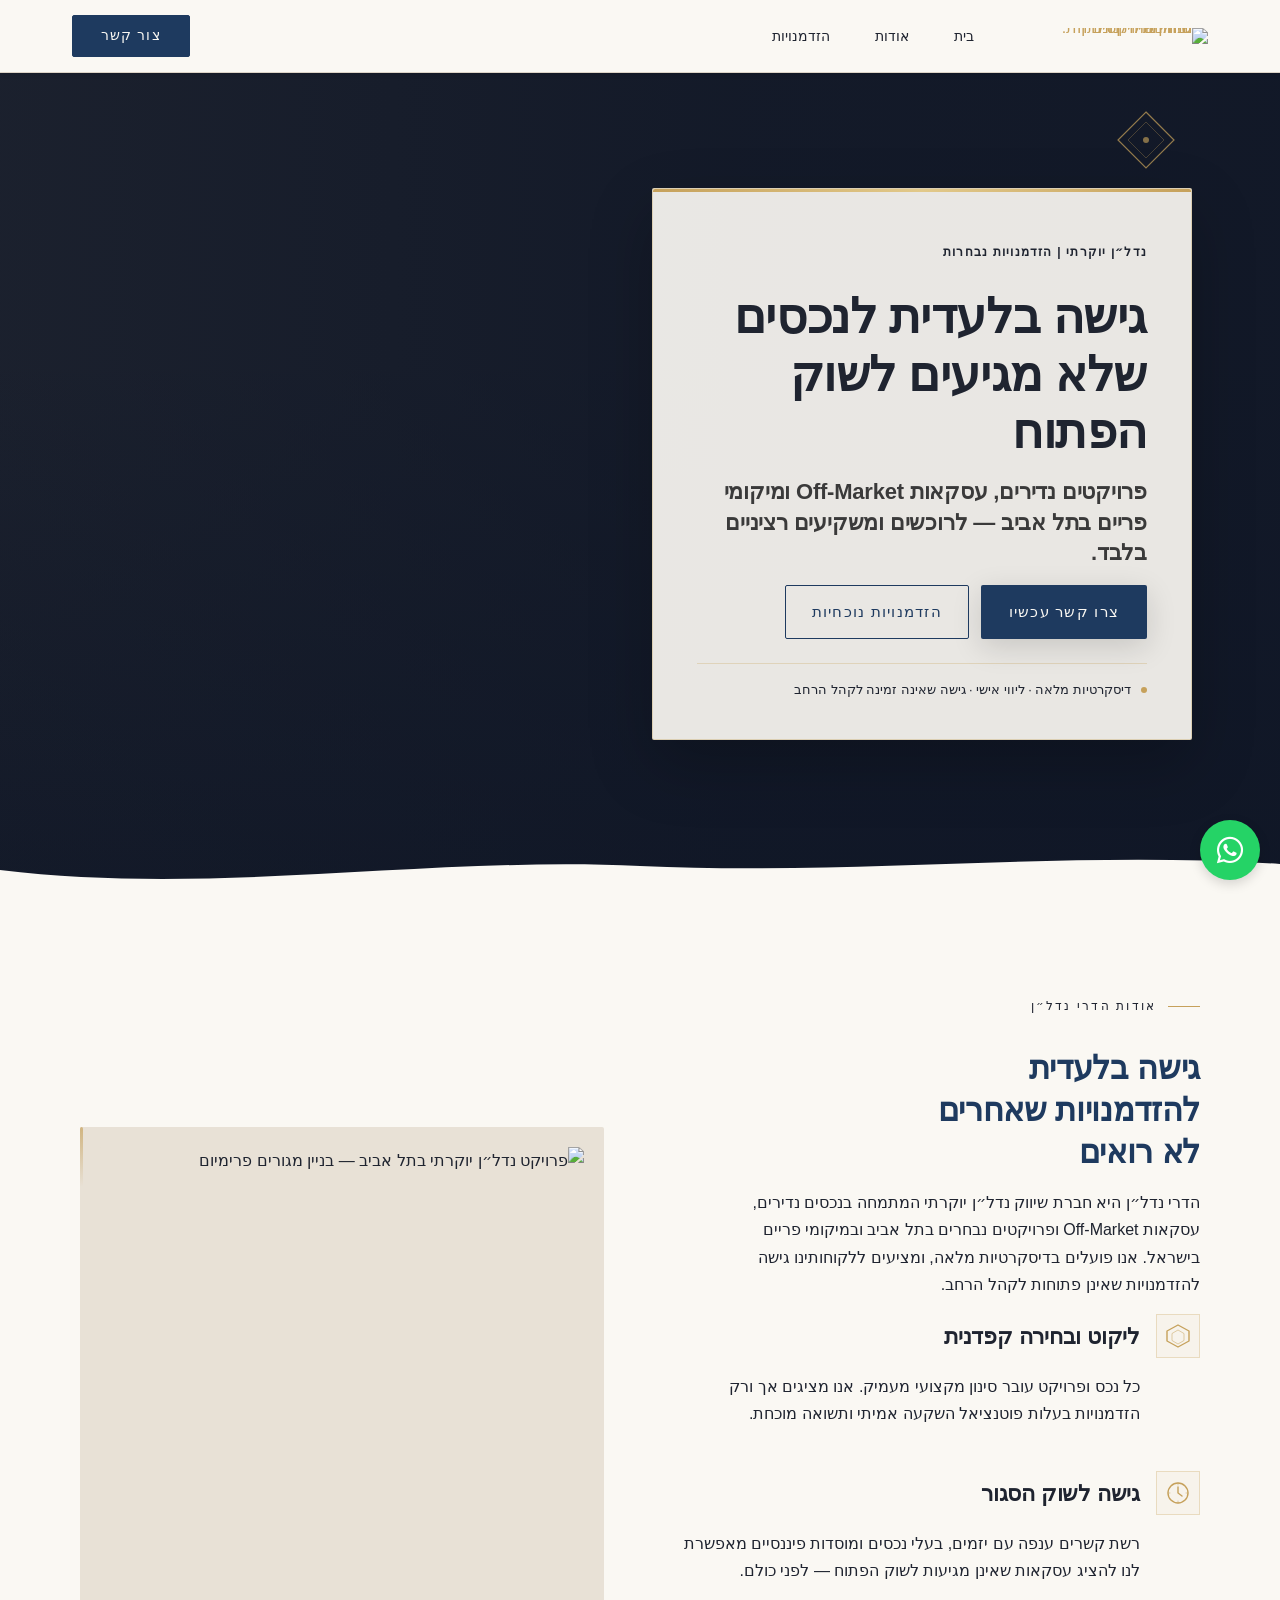
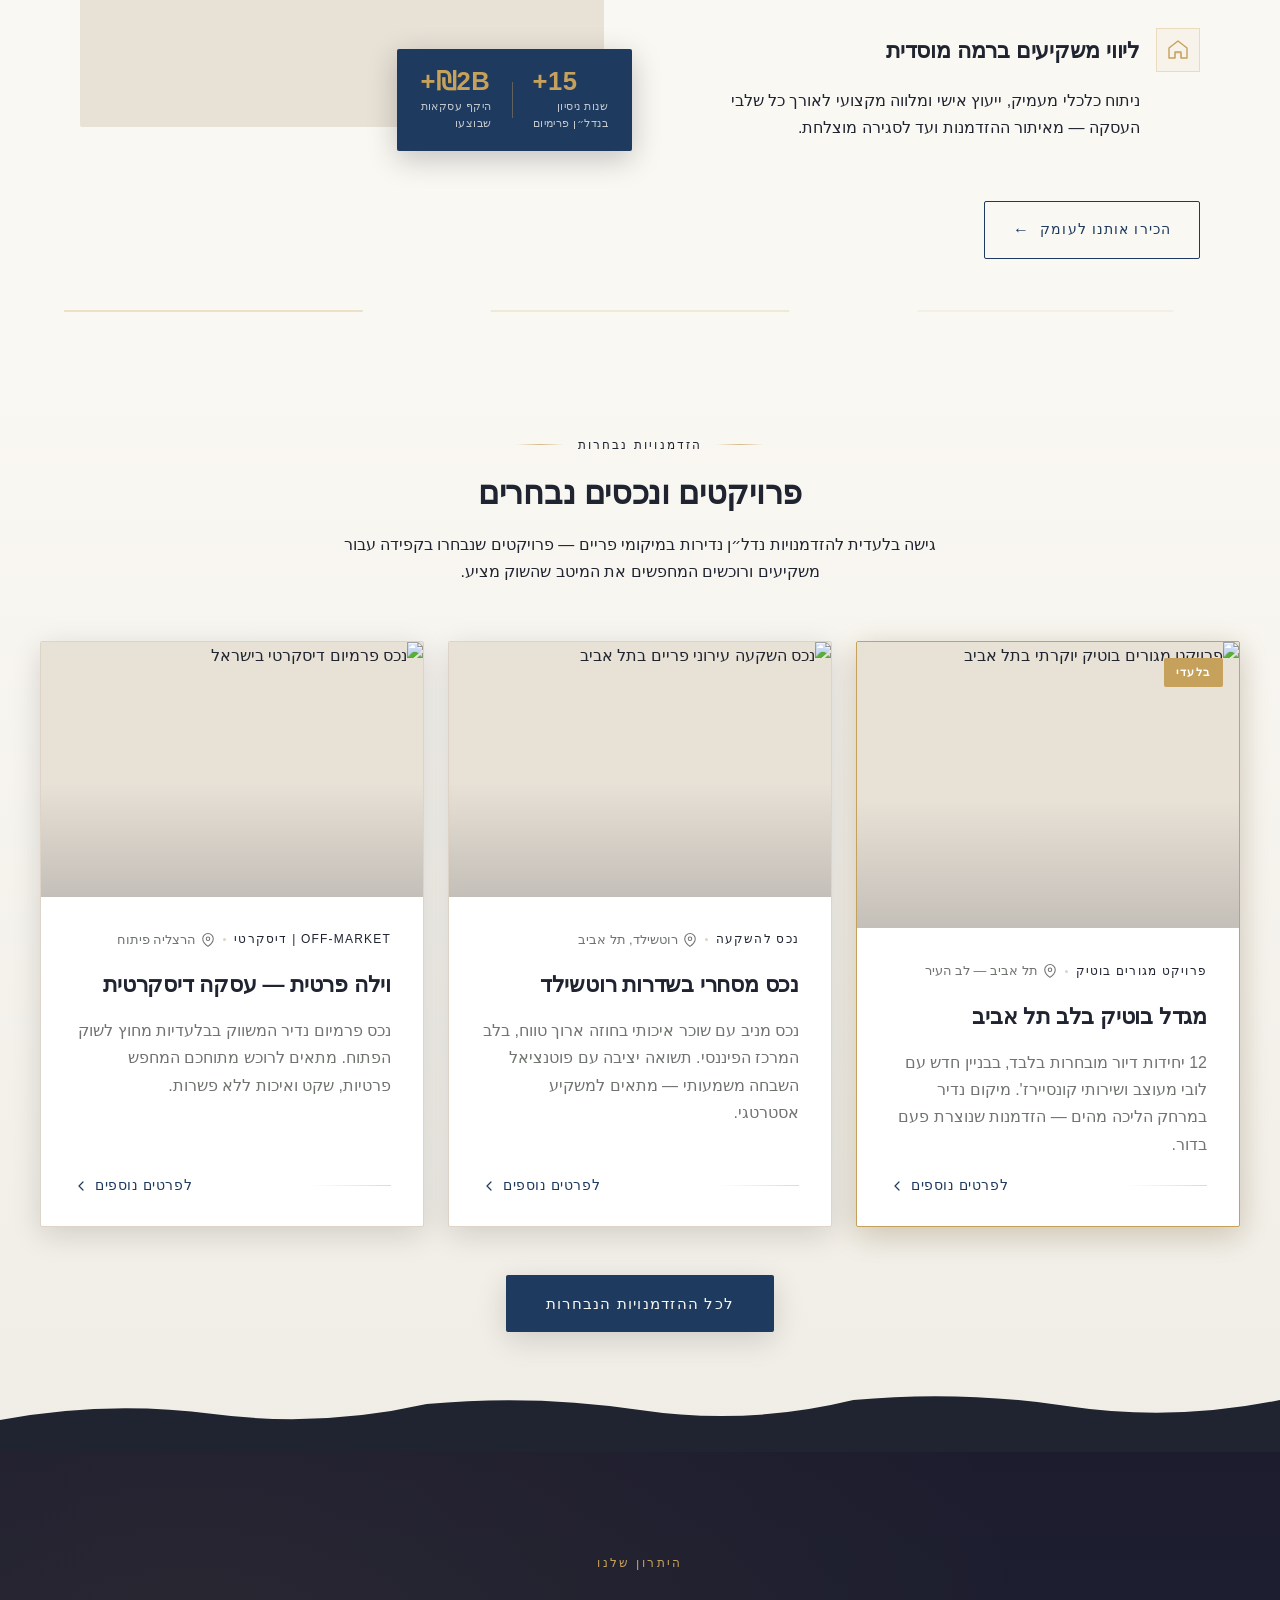
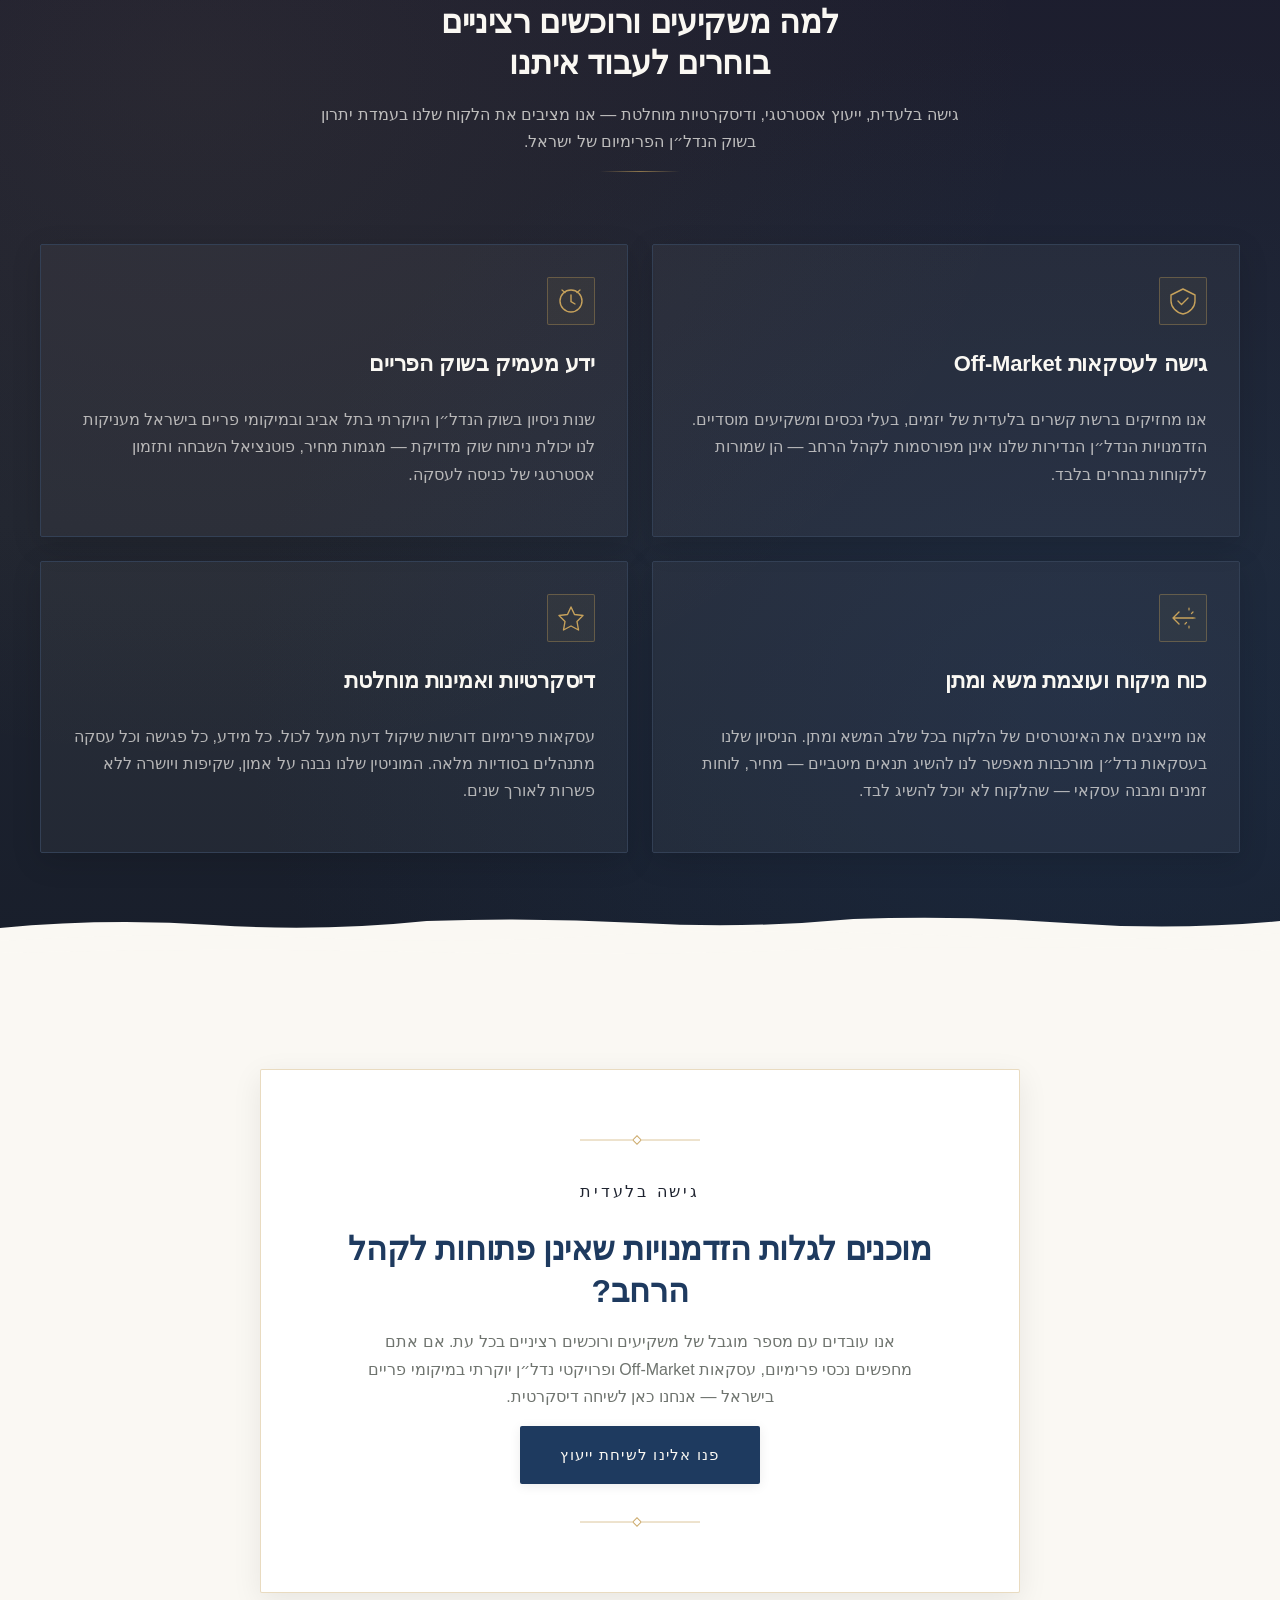
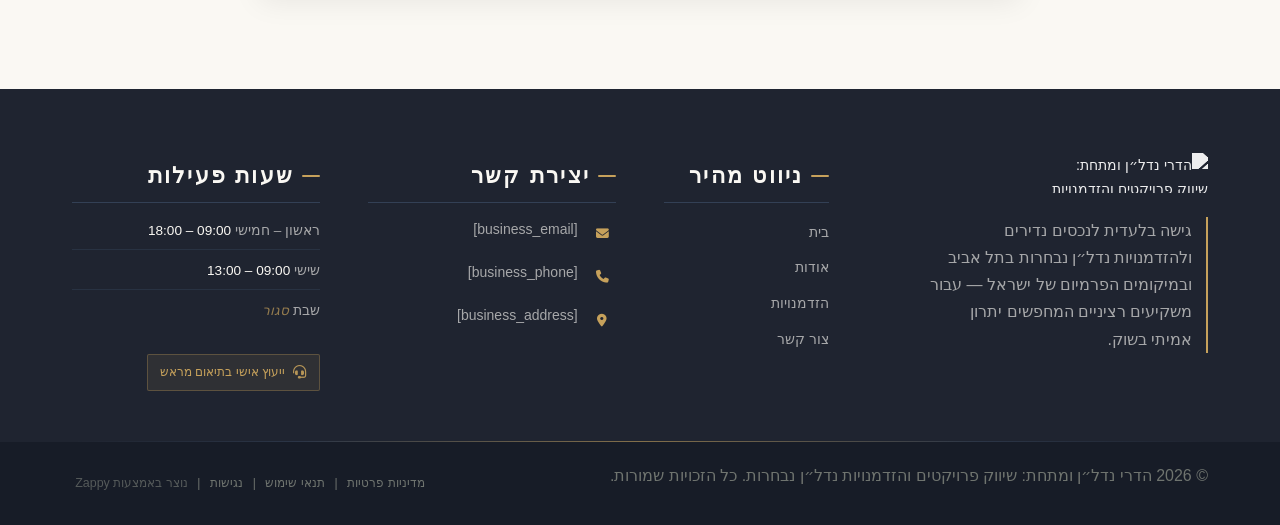
==== public/index.html @ 31aa09ea "Initial website commit" ====
<!doctype html><html dir="rtl" lang="he"><head><meta charset="UTF-8"><meta content="width=device-width,initial-scale=1" name="viewport"><meta content="index, follow" name="robots"><title>נדל״ן יוקרתי | השקעות נדל״ן | פרויקטים נבחרים | נדל״ן בתל אב</title><meta content="נכסי פרימיום, עסקאות דיסקרטיות והזדמנויות השקעה נדירות בתל אביב ובמיקומי פריים. גישה בלעדית לעולם הנדל״ן היוקרתי — רק לקהל נבחר." name="description"><meta content="נדל״ן יוקרתי, נכסי פרימיום, השקעות נדל״ן, שיווק פרויקטים, מיקומי פריים" name="keywords"><link href="/assets/favicon.ico" rel="icon" type="image/x-icon"><link href="/assets/favicon-16x16.png" rel="icon" type="image/png" sizes="16x16"><link href="/assets/favicon-32x32.png" rel="icon" type="image/png" sizes="32x32"><link href="/assets/favicon-48x48.png" rel="icon" type="image/png" sizes="48x48"><link href="/assets/favicon-192x192.png" rel="icon" type="image/png" sizes="192x192"><link href="/assets/favicon-512x512.png" rel="icon" type="image/png" sizes="512x512"><link href="/assets/apple-touch-icon.png" rel="apple-touch-icon"><script>!function(){"use strict";var t="086c4c08-bdb6-4206-b2d1-121bae9dd3cf",e="https://api.zappy5.com/api/analytics/track",a=18e5,n=2592e6,o=!0,i=!0,r=!0;var s=function(){var e="zappy_visitor_"+t,a=null;try{if(a=localStorage.getItem(e)){var o=JSON.parse(a),i=Date.now();if(i-o.created<n)return o.lastSeen=i,localStorage.setItem(e,JSON.stringify(o)),o.id}}catch(t){console.warn("Zappy Analytics: LocalStorage not available")}var r="zv_"+Date.now()+"_"+Math.random().toString(36).substr(2,9);try{localStorage.setItem(e,JSON.stringify({id:r,created:Date.now(),lastSeen:Date.now()}))}catch(t){}return r}(),c=function(){var e="zappy_session_"+t,n=null;try{if(n=sessionStorage.getItem(e)){var o=JSON.parse(n),i=Date.now();if(i-o.timestamp<a)return o.timestamp=i,sessionStorage.setItem(e,JSON.stringify(o)),o.id}}catch(t){console.warn("Zappy Analytics: SessionStorage not available")}var r="zs_"+Date.now()+"_"+Math.random().toString(36).substr(2,9);try{sessionStorage.setItem(e,JSON.stringify({id:r,timestamp:Date.now()}))}catch(t){}return r}();function l(a,n){n=n||{};var o={website_id:t,event_type:a,page_path:window.location.pathname,referrer:document.referrer||"direct",visitor_id:s,session_id:c,metadata:n};if(navigator.sendBeacon){var i=new Blob([JSON.stringify(o)],{type:"application/json"});navigator.sendBeacon(e,i)}else fetch(e,{method:"POST",headers:{"Content-Type":"application/json"},body:JSON.stringify(o),keepalive:!0}).catch(function(t){console.warn("Zappy Analytics: Failed to track event",t)})}o&&l("pageview",{title:document.title,url:window.location.href}),i&&document.addEventListener("click",function(t){var e=t.target;if("BUTTON"===e.tagName||e.closest("button")){var a="BUTTON"===e.tagName?e:e.closest("button");l("click",{element:"button",text:a.textContent.trim().substring(0,100),id:a.id||null,class:a.className||null})}else if("A"===e.tagName||e.closest("a")){var n="A"===e.tagName?e:e.closest("a");l("navigation",{element:"link",text:n.textContent.trim().substring(0,100),href:n.href,external:n.hostname!==window.location.hostname})}},!0),r&&document.addEventListener("submit",function(t){var e=t.target;l("form_submit",{form_id:e.id||null,form_name:e.name||null,form_action:e.action||null,form_method:e.method||"GET"})},!0);var d=Date.now();window.addEventListener("beforeunload",function(){l("page_unload",{time_on_page:Math.floor((Date.now()-d)/1e3),page_path:window.location.pathname})}),window.zappyAnalytics={track:l,getVisitorId:function(){return s},getSessionId:function(){return c}}}()</script><meta content="נדל״ן יוקרתי | השקעות נדל״ן | פרויקטים נבחרים | נדל״ן בתל אב" property="og:title"><meta content="נכסי פרימיום, עסקאות דיסקרטיות והזדמנויות השקעה נדירות בתל אביב ובמיקומי פריים. גישה בלעדית לעולם הנדל״ן היוקרתי — רק לקהל נבחר." property="og:description"><meta content="summary_large_image" name="twitter:card"><meta content="נדל״ן יוקרתי | השקעות נדל״ן | פרויקטים נבחרים | נדל״ן בתל אב" name="twitter:title"><meta content="נכסי פרימיום, עסקאות דיסקרטיות והזדמנויות השקעה נדירות בתל אביב ובמיקומי פריים. גישה בלעדית לעולם הנדל״ן היוקרתי — רק לקהל נבחר." name="twitter:description"><meta content="website" property="og:type"><meta content="he_IL" property="og:locale"><link href="https://cdnjs.cloudflare.com/ajax/libs/font-awesome/6.4.0/css/all.min.css" rel="stylesheet"><style>.skip-link{position:absolute;top:0;left:0;transform:translateY(-200%);padding:12px 18px;background:var(--bg-dark,#1a1a1a);color:var(--text-light,#fff);font-weight:600;border-radius:0 0 8px 0;z-index:10000}.skip-link:focus{transform:none;outline:2px solid var(--ring,#fff);outline-offset:2px}:focus-visible{outline:2px solid var(--ring,currentColor);outline-offset:3px}</style><link href="/assets/favicon.ico" rel="icon" type="image/x-icon"><link href="/assets/favicon-16x16.png" rel="icon" type="image/png" sizes="16x16"><link href="/assets/favicon-32x32.png" rel="icon" type="image/png" sizes="32x32"><link href="/assets/favicon-48x48.png" rel="icon" type="image/png" sizes="48x48"><link href="/assets/favicon-192x192.png" rel="icon" type="image/png" sizes="192x192"><link href="/assets/favicon-512x512.png" rel="icon" type="image/png" sizes="512x512"><link href="/assets/apple-touch-icon.png" rel="apple-touch-icon"><link href="https://cdn.jsdelivr.net/npm/vanilla-cookieconsent@3/dist/cookieconsent.css" rel="stylesheet"><script src="https://cdn.jsdelivr.net/npm/vanilla-cookieconsent@3/dist/cookieconsent.umd.js"></script><script src="https://cdn.jsdelivr.net/gh/mickidum/acc_toolbar/acctoolbar/acctoolbar.min.js"></script><link href="/styles.css" rel="stylesheet"><style id="zappy-dropdown-submenu-styles">#navMenu li:has(.sub-menu),.nav-menu li:has(.sub-menu),.navbar li:has(.sub-menu),nav li:has(.sub-menu){position:relative}#navMenu .sub-menu,.nav-menu .sub-menu,.navbar .sub-menu,nav .sub-menu{display:block!important;position:absolute!important;top:100%;left:0;min-width:220px;background:#fff;border-radius:8px;box-shadow:0 8px 25px rgba(0,0,0,.15);padding:8px 0;opacity:0;visibility:hidden;transform:translateY(10px);transition:all .3s ease;z-index:1000;list-style:none;pointer-events:none}#navMenu li:hover>.sub-menu,.nav-menu li:hover>.sub-menu,.navbar li:hover>.sub-menu,nav li:hover>.sub-menu{opacity:1!important;visibility:visible!important;transform:translateY(0)!important;pointer-events:auto!important}.sub-menu li{list-style:none;margin:0;padding:0}.sub-menu a{display:block!important;padding:10px 16px!important;color:var(--text-dark,#333)!important;font-weight:500;text-decoration:none;white-space:nowrap;transition:background-color .2s}.sub-menu .zappy-nav-child>a{padding-left:28px!important;font-size:.9em!important;opacity:.85!important}[dir=rtl] .sub-menu .zappy-nav-child>a,html[lang=ar] .sub-menu .zappy-nav-child>a,html[lang=he] .sub-menu .zappy-nav-child>a{padding-left:10px!important;padding-right:28px!important}.sub-menu .zappy-nav-parent>a{font-weight:600!important}.sub-menu a:hover{background-color:#f5f5f5}[dir=rtl] .nav-menu .sub-menu,[dir=rtl] .navbar .sub-menu,[dir=rtl] nav .sub-menu,html[lang=ar] .nav-menu .sub-menu,html[lang=ar] .navbar .sub-menu,html[lang=ar] nav .sub-menu,html[lang=he] .nav-menu .sub-menu,html[lang=he] .navbar .sub-menu,html[lang=he] nav .sub-menu{left:auto!important;right:0!important}.sub-menu:empty,.sub-menu:not(:has(li)):not(:has(> a)),.sub-menu:not(:has(li:not(.zappy-hidden-menu-item))):not(:has(> a)){display:none!important;opacity:0!important;visibility:hidden!important;pointer-events:none!important}li:has(.menu-group-title):hover>.sub-menu{opacity:1!important;visibility:visible!important;transform:translateY(0)!important;pointer-events:auto!important}#navMenu>li>.menu-group-title,.nav-menu>li>.menu-group-title{display:inline-block;padding:.5rem 1rem;cursor:default;user-select:none}@media (max-width:768px){#navMenu .sub-menu,.nav-menu .sub-menu,.navbar .sub-menu,nav .sub-menu{position:static!important;transform:none!important;box-shadow:none!important;background:0 0!important;max-height:0;overflow:hidden;opacity:0;visibility:hidden;transition:max-height .3s ease,opacity .3s ease;padding:0!important;border-radius:0!important}#navMenu .sub-menu.mobile-expanded,.nav-menu .sub-menu.mobile-expanded,.navbar .sub-menu.mobile-expanded{max-height:none!important;overflow-y:visible!important;opacity:1!important;visibility:visible!important;padding:8px 0 8px 16px!important}[dir=rtl] .sub-menu.mobile-expanded,html[lang=he] .sub-menu.mobile-expanded{padding:8px 16px 8px 0!important}#navMenu li:hover>.sub-menu,.nav-menu li:hover>.sub-menu,.navbar li:hover>.sub-menu,nav li:hover>.sub-menu{opacity:0;visibility:hidden;pointer-events:none}#navMenu li>.sub-menu.mobile-expanded,.nav-menu li>.sub-menu.mobile-expanded,.navbar li>.sub-menu.mobile-expanded,nav li>.sub-menu.mobile-expanded{opacity:1!important;visibility:visible!important;pointer-events:auto!important}#navMenu li:has(.sub-menu),.nav-menu li:has(.sub-menu),.navbar li:has(.sub-menu),nav li:has(.sub-menu){display:flex!important;flex-wrap:wrap!important;align-items:center!important;position:relative!important;min-height:44px!important}#navMenu li:has(.sub-menu)>a,.nav-menu li:has(.sub-menu)>a,.navbar li:has(.sub-menu)>a,nav li:has(.sub-menu)>a{flex:1!important;min-width:0!important}#navMenu li:has(.sub-menu)>.menu-group-title,.nav-menu li:has(.sub-menu)>.menu-group-title,.navbar li:has(.sub-menu)>.menu-group-title,nav li:has(.sub-menu)>.menu-group-title{flex:1!important;min-width:0!important;padding:0!important;line-height:inherit!important}#navMenu li:has(.sub-menu)>.sub-menu,.nav-menu li:has(.sub-menu)>.sub-menu,.navbar li:has(.sub-menu)>.sub-menu,nav li:has(.sub-menu)>.sub-menu{flex-basis:100%!important;width:100%!important}#navMenu li:has(.sub-menu)>a [class*=arrow],#navMenu li:has(.sub-menu)>a [class*=chevron],.nav-menu li:has(.sub-menu)>a .fa-angle-down,.nav-menu li:has(.sub-menu)>a .fa-chevron-down,.nav-menu li:has(.sub-menu)>a [class*=arrow],.nav-menu li:has(.sub-menu)>a [class*=chevron],nav li:has(.sub-menu)>a [class*=arrow],nav li:has(.sub-menu)>a [class*=chevron]{display:none!important;visibility:hidden!important}.mobile-submenu-toggle{display:flex!important;align-items:center!important;justify-content:center!important;width:44px!important;height:auto!important;background:0 0!important;border:none!important;cursor:pointer!important;color:var(--text-dark)!important;position:static!important;flex-shrink:0!important;align-self:stretch!important;z-index:2!important;padding:0!important;margin:0!important}.mobile-submenu-toggle::after{content:''!important;width:0!important;height:0!important;border-left:6px solid transparent!important;border-right:6px solid transparent!important;border-top:7px solid currentColor!important;transition:transform .3s ease!important}.mobile-submenu-toggle.expanded::after{transform:rotate(180deg)!important}.sub-menu a{padding:10px 0!important;display:block!important;color:var(--text-dark)!important;white-space:normal!important}.sub-menu .zappy-nav-child>a{padding-left:28px!important;font-size:.9em!important;opacity:.85!important}[dir=rtl] .sub-menu .zappy-nav-child>a,html[lang=ar] .sub-menu .zappy-nav-child>a,html[lang=he] .sub-menu .zappy-nav-child>a{padding-left:0!important;padding-right:28px!important}.sub-menu .zappy-nav-parent>a{font-weight:600!important}#navMenu.active,.nav-menu.active{max-width:100vw!important;overflow-x:hidden!important;box-sizing:border-box!important}.navbar .sub-menu li a,.zappy-products-dropdown .sub-menu a,nav.navbar .sub-menu li a{color:var(--text-dark)!important}}@media (min-width:769px){.mobile-submenu-toggle{display:none!important}}</style><style id="zappy-widget-visibility">html[dir=rtl] .whatsapp-float{right:20px!important;left:auto!important}html:not([dir]) .whatsapp-float,html[dir=ltr] .whatsapp-float{left:20px!important;right:auto!important}html[dir=rtl] #mic-access-tool-general-button,html[dir=rtl] #mic-init-access-tool #mic-access-tool-general-button,html[dir=rtl] #mic-init-access-tool .mic-access-tool-general-button,html[dir=rtl] ._access-icon,html[dir=rtl] .mic-access-tool-general-button{left:20px!important;right:auto!important}html:not([dir]) #mic-access-tool-general-button,html:not([dir]) #mic-init-access-tool #mic-access-tool-general-button,html:not([dir]) #mic-init-access-tool .mic-access-tool-general-button,html:not([dir]) ._access-icon,html:not([dir]) .mic-access-tool-general-button,html[dir=ltr] #mic-access-tool-general-button,html[dir=ltr] #mic-init-access-tool #mic-access-tool-general-button,html[dir=ltr] #mic-init-access-tool .mic-access-tool-general-button,html[dir=ltr] ._access-icon,html[dir=ltr] .mic-access-tool-general-button{right:20px!important;left:auto!important}@media (max-width:768px){.whatsapp-float{display:flex!important}}@media (min-width:769px){.whatsapp-float{display:flex!important}}@media (max-width:768px){#mic-access-tool-general-button,#mic-init-access-tool #mic-access-tool-general-button,#mic-init-access-tool .mic-access-tool-general-button,._access-icon,.mic-access-tool-general-button{display:flex!important;visibility:visible!important;opacity:1!important;pointer-events:auto!important}#mic-access-tool-box.opened-mic-access-tool,#mic-init-access-tool #mic-access-tool-box.opened-mic-access-tool,.mic-access-tool-box.opened-mic-access-tool{visibility:visible!important;opacity:1!important;pointer-events:auto!important}}@media (min-width:769px){#mic-access-tool-general-button,#mic-init-access-tool #mic-access-tool-general-button,#mic-init-access-tool .mic-access-tool-general-button,._access-icon,.mic-access-tool-general-button{display:flex!important;visibility:visible!important;opacity:1!important;pointer-events:auto!important}#mic-access-tool-box.opened-mic-access-tool,#mic-init-access-tool #mic-access-tool-box.opened-mic-access-tool,.mic-access-tool-box.opened-mic-access-tool{visibility:visible!important;opacity:1!important;pointer-events:auto!important}}</style></head><body><a href="#main" class="skip-link">דלג לתוכן הראשי</a><nav class="navbar" dir="rtl"><button aria-label="Menu" class="mobile-toggle" id="mobileToggle"><svg viewBox="0 0 24 24" fill="none" height="24" width="24" class="hamburger-icon"><path d="M3 12h18M3 6h18M3 18h18" stroke="currentColor" stroke-width="2" stroke-linecap="round"></path></svg> <svg viewBox="0 0 24 24" fill="none" height="24" width="24" class="close-icon" style="display:none"><path d="M18 6L6 18M6 6l12 12" stroke="currentColor" stroke-width="2" stroke-linecap="round"></path></svg></button> <button aria-label="Call" class="phone-header-btn" data-phone="[business_phone]"><svg viewBox="0 0 24 24" fill="currentColor" height="20" width="20"><path d="M22 16.92v3a2 2 0 0 1-2.18 2 19.79 19.79 0 0 1-8.63-3.07 19.5 19.5 0 0 1-6-6 19.79 19.79 0 0 1-3.07-8.67A2 2 0 0 1 4.11 2h3a2 2 0 0 1 2 1.72 12.84 12.84 0 0 0 .7 2.81 2 2 0 0 1-.45 2.11L8.09 9.91a16 16 0 0 0 6 6l1.27-1.27a2 2 0 0 1 2.11-.45 12.84 12.84 0 0 0 2.81.7A2 2 0 0 1 22 16.92z"></path></svg></button><div class="nav-container"><div class="nav-right-group"><div class="nav-brand"><a href="/" class="logo-link"><img alt="הדרי נדל״ן ומתחת: שיווק פרויקטים והזדמנויות נדל״ן נבחרות" src="/assets/site-----image-1.webp" class="logo"></a></div><ul class="nav-menu" id="navMenu"><li><a href="/">בית</a></li><li><a href="/about">אודות</a></li><li><a href="/opportunities">הזדמנויות</a></li></ul></div><div class="nav-cta-container"><a href="/contact" class="nav-cta-btn">צור קשר</a></div></div></nav><script>window.addEventListener("load",function(){const e=document.querySelector(".navbar, nav, header");if(!e)return void console.log("[Navbar] Navbar element not found");let t=document.getElementById("mobileToggle")||document.querySelector(".mobile-toggle")||document.querySelector(".hamburger")||document.querySelector(".hamburger-menu")||document.querySelector(".menu-toggle")||document.querySelector(".burger-menu")||document.querySelector('[aria-label="Menu"]')||document.querySelector('[aria-label="תפריט"]');const n=document.querySelector(".phone-header-btn"),o=window.getComputedStyle(e);let r=o.backgroundColor;if(console.log("[Navbar] Initial navbar background:",r),"transparent"===r||"rgba(0, 0, 0, 0)"===r||r.startsWith("rgba")&&r.includes(", 0)")){const e=o.backgroundImage;if(e&&"none"!==e)console.log("[Navbar] Navbar has background image/gradient, using dark text"),r="rgb(240, 240, 240)";else{const e=window.getComputedStyle(document.body).backgroundColor;console.log("[Navbar] Navbar transparent, using body background:",e),r=e}}const a=r.match(/\d+/g);if(a&&a.length>=3){const e=(.299*parseInt(a[0])+.587*parseInt(a[1])+.114*parseInt(a[2]))/255;console.log("[Navbar] Mobile button colors preserved from Claude CSS (luminance:",e.toFixed(2)+")");const o=document.createElement("style");o.id="zappy-mobile-nav-fix";document.documentElement.lang;document.documentElement.dir,o.textContent='\n        /* Hide mobile buttons on desktop, show only on mobile */\n        @media (min-width: 769px) {\n          .mobile-toggle,\n          .phone-header-btn {\n            display: none !important;\n          }\n        }\n        \n        /* Show and position mobile buttons correctly on mobile */\n        @media (max-width: 768px) {\n          .navbar,\n          nav.navbar {\n            min-height: 70px !important;\n          }\n\n          .mobile-toggle,\n          .phone-header-btn {\n            position: absolute !important;\n            top: 0 !important;\n            bottom: 0 !important;\n            margin-top: auto !important;\n            margin-bottom: auto !important;\n            transform: none !important;\n            z-index: 1001 !important;\n            display: flex !important;\n            align-items: center !important;\n            justify-content: center !important;\n            width: 36px !important;\n            height: 36px !important;\n            border-radius: 50% !important;\n            border: none !important;\n            cursor: pointer !important;\n            padding: 6px !important;\n            background: none !important;\n            color: var(--nav-text, var(--text-dark)) !important;\n            touch-action: manipulation !important;\n            -webkit-tap-highlight-color: transparent !important;\n          }\n\n          html[data-zappy-site-type="ecommerce"] .phone-header-btn,\n          body[data-zappy-site-type="ecommerce"] .phone-header-btn,\n          html[data-zappy-site-type="ecommerce"] header .phone-header-btn,\n          html[data-zappy-site-type="ecommerce"] nav .phone-header-btn {\n            display: none !important;\n            visibility: hidden !important;\n            width: 0 !important;\n            height: 0 !important;\n            min-width: 0 !important;\n            overflow: hidden !important;\n          }\n          \n          /* LTR positioning (default): hamburger LEFT, phone RIGHT */\n          html:not([dir="rtl"]):not([lang="he"]):not([lang="ar"]) .mobile-toggle,\n          html[dir="ltr"] .mobile-toggle {\n            left: 12px !important;\n            right: auto !important;\n          }\n          html:not([dir="rtl"]):not([lang="he"]):not([lang="ar"]) .phone-header-btn,\n          html[dir="ltr"] .phone-header-btn {\n            right: 12px !important;\n            left: auto !important;\n          }\n          \n          /* RTL positioning: hamburger RIGHT, phone LEFT */\n          html[dir="rtl"] .mobile-toggle,\n          html[lang="he"] .mobile-toggle,\n          html[lang="ar"] .mobile-toggle {\n            right: 12px !important;\n            left: auto !important;\n          }\n          html[dir="rtl"] .phone-header-btn,\n          html[lang="he"] .phone-header-btn,\n          html[lang="ar"] .phone-header-btn {\n            left: 12px !important;\n            right: auto !important;\n          }\n          \n          /* CRITICAL: Ensure nav-container has min-height on mobile */\n          /* All children are positioned absolutely/fixed on mobile, so height:auto collapses to 0 */\n          .nav-container {\n            min-height: 70px !important;\n            position: relative !important;\n          }\n          \n          /* Ensure SVG icons are properly sized and inherit color */\n          .mobile-toggle svg,\n          .phone-header-btn svg {\n            width: 24px !important;\n            height: 24px !important;\n            /* Don\'t force display - let JavaScript control hamburger/close toggle */\n          }\n          \n          /* Reset nav-cta-container on mobile - remove desktop box-shadow/padding */\n          /* that creates a visible ghost box when CTA button is hidden */\n          .nav-cta-container {\n            box-shadow: none !important;\n            padding: 0 !important;\n          }\n          \n          /* Hide nav-cta-container entirely on mobile when there\'s no lang-switcher */\n          /* (only the CTA button is inside, and it\'s hidden on mobile) */\n          .nav-cta-container:not(:has(.lang-switcher)) {\n            display: none !important;\n          }\n          \n          /* CRITICAL: Prevent hero image fade gradient from bleeding over headline text */\n          /* The .image-fade-gradient has bottom: -30px (extends below parent) */\n          /* On mobile stacked layout, this overlaps the h1 text below the image */\n          .hero-image-column {\n            overflow: hidden !important;\n          }\n          .image-fade-gradient {\n            bottom: 0 !important;\n          }\n          \n          /* Hide desktop language switcher on mobile - hamburger menu handles it */\n          /* High specificity to override stored CSS */\n          .lang-switcher,\n          .nav-cta-container .lang-switcher,\n          .nav-container .lang-switcher,\n          .navbar .lang-switcher,\n          .navbar .nav-cta-container .lang-switcher {\n            display: none !important;\n          }\n        }\n      ';const r=document.getElementById("zappy-mobile-nav-fix");r&&r.remove(),document.head.appendChild(o),console.log("[Navbar] Critical CSS injected for mobile nav positioning");const i=window.innerWidth<=768;if(t){const e=t.querySelector(".hamburger-icon"),n=t.querySelector(".close-icon");e&&(e.style.setProperty("width","24px","important"),e.style.setProperty("height","24px","important"),e.style.setProperty("display","block","important")),n&&(n.style.setProperty("width","24px","important"),n.style.setProperty("height","24px","important"),n.style.setProperty("display","none","important")),i?(t.style.setProperty("position","absolute","important"),t.style.setProperty("top","0","important"),t.style.setProperty("bottom","0","important"),t.style.setProperty("margin-top","auto","important"),t.style.setProperty("margin-bottom","auto","important"),t.style.setProperty("transform","none","important"),t.style.setProperty("z-index","1001","important"),t.style.removeProperty("left"),t.style.removeProperty("right"),console.log("[Navbar] Mobile toggle positioning applied (mobile viewport)")):(t.style.removeProperty("position"),t.style.removeProperty("top"),t.style.removeProperty("transform"),t.style.removeProperty("z-index"),t.style.removeProperty("left"),t.style.removeProperty("right"),console.log("[Navbar] Desktop viewport - cleared mobile toggle inline positioning"))}if(n){const e=n.querySelector("svg");e&&(e.style.width="24px",e.style.height="24px",e.setAttribute("width","24"),e.setAttribute("height","24")),i?(n.style.setProperty("position","absolute","important"),n.style.setProperty("top","0","important"),n.style.setProperty("bottom","0","important"),n.style.setProperty("margin-top","auto","important"),n.style.setProperty("margin-bottom","auto","important"),n.style.setProperty("transform","none","important"),n.style.setProperty("z-index","1001","important"),n.style.removeProperty("left"),n.style.removeProperty("right"),console.log("[Navbar] Phone button positioning applied (mobile viewport)")):(n.style.removeProperty("position"),n.style.removeProperty("top"),n.style.removeProperty("transform"),n.style.removeProperty("z-index"),n.style.removeProperty("left"),n.style.removeProperty("right"),console.log("[Navbar] Desktop viewport - cleared phone button inline positioning"))}}else console.log("[Navbar] Could not parse background color:",r);t=document.getElementById("mobileToggle")||document.querySelector(".mobile-toggle")||document.querySelector(".hamburger")||document.querySelector(".hamburger-menu")||document.querySelector(".menu-toggle")||document.querySelector(".burger-menu")||document.querySelector('[aria-label="Menu"]')||document.querySelector('[aria-label="תפריט"]');const i=document.getElementById("navMenu")||document.querySelector(".nav-menu")||document.querySelector(".nav-links")||document.querySelector("nav ul:not(.submenu)");if(!t||!i)return void console.log("[Navbar] Mobile toggle or menu not found:",{toggle:!!t,menu:!!i});i.id||(i.id="navMenu"),console.log("[Navbar] Initializing mobile menu...");const l=t.cloneNode(!0);t.parentNode.replaceChild(l,t);var s=0;function p(e){var t=Date.now();t-s<300||(s=t,function(e){e.preventDefault(),e.stopPropagation();const t=l.querySelector(".hamburger-icon"),n=l.querySelector(".close-icon");i.classList.contains("active")?(i.classList.remove("active"),t&&t.style.setProperty("display","block","important"),n&&n.style.setProperty("display","none","important"),document.body.style.overflow="",console.log("[Navbar] Menu closed")):(i.classList.add("active"),t&&t.style.setProperty("display","none","important"),n&&n.style.setProperty("display","block","important"),document.body.style.overflow="hidden",console.log("[Navbar] Menu opened"))}(e))}l.addEventListener("click",p),l.addEventListener("touchend",p),i.querySelectorAll("a").forEach(function(e){e.addEventListener("click",function(){if("#"===this.getAttribute("href"))return;const e=l.querySelector(".hamburger-icon"),t=l.querySelector(".close-icon");i.classList.remove("active"),e&&e.style.setProperty("display","block","important"),t&&t.style.setProperty("display","none","important"),document.body.style.overflow="",console.log("[Navbar] Menu closed (link clicked)")})});var m=i.querySelectorAll(".dropdown-toggle");m.forEach(function(e){e.addEventListener("click",function(e){e.preventDefault(),e.stopPropagation();var t=this.closest(".nav-dropdown");t&&(t.parentNode.querySelectorAll(".nav-dropdown.open").forEach(function(e){e!==t&&e.classList.remove("open")}),t.classList.toggle("open"),console.log("[Navbar] Dropdown toggled:",t.classList.contains("open")?"open":"closed"))})}),document.addEventListener("click",function(e){e.target.closest(".nav-dropdown")||document.querySelectorAll(".nav-dropdown.open").forEach(function(e){e.classList.remove("open")})}),console.log("[Navbar] Dropdown handlers initialized for "+m.length+" dropdowns"),n&&n.addEventListener("click",function(){const e=document.querySelectorAll('a[href^="tel:"]'),t=e.length>0?e[0].getAttribute("href").replace("tel:",""):"[business_phone]";window.location.href="tel:"+t,console.log("[Navbar] Phone button clicked")}),console.log("[Navbar] Mobile menu initialized successfully")})</script><main id="main"><section class="index-hero-section" data-band-index="0" data-layout-spec="בית-hero" dir="rtl" data-hero-type="fullscreen-scrim"><div class="index-hero-bg"><img alt="נוף תל אביב יוקרתי — פרויקטי נדל״ן פרימיום" src="/assets/site-index-hero-image-1.webp" data-context="Luxury Tel Aviv skyline at golden hour, premium high-rise residential towers with Mediterranean light, architectural photography style, warm daylight, upscale urban real estate, shot from a slightly elevated angle showing modern glass facades and the coastline in the background, cinematic and aspirational mood" data-placeholder="index-hero-image-1" height="900" loading="eager" width="1400" data-hero-bg="true" fetchpriority="high"></div><div class="index-hero-scrim" aria-hidden="true"></div><div class="index-hero-gold-motif" aria-hidden="true"><svg viewBox="0 0 64 64" fill="none" height="64" width="64" aria-hidden="true" xmlns="http://www.w3.org/2000/svg" data-no-icon-edit="true"><polygon fill="none" opacity="0.85" points="32,4 60,32 32,60 4,32" stroke="#C6A15B" stroke-width="1.2"></polygon><polygon fill="none" opacity="0.5" points="32,14 50,32 32,50 14,32" stroke="#C6A15B" stroke-width="0.7"></polygon><circle cx="32" cy="32" r="3" fill="#C6A15B" opacity="0.75"></circle></svg></div><div class="index-hero-container"><article class="index-hero-card"><div class="index-hero-card-accent" aria-hidden="true"></div><span class="index-hero-label">נדל״ן יוקרתי | הזדמנויות נבחרות</span><h1 class="index-hero-h1">גישה בלעדית לנכסים<br>שלא מגיעים לשוק הפתוח</h1><h3 class="index-hero-subtitle">פרויקטים נדירים, עסקאות Off-Market ומיקומי פריים בתל אביב — לרוכשים ומשקיעים רציניים בלבד.</h3><div class="index-hero-cta-row"><a href="/contact" class="index-hero-btn-primary">צרו קשר עכשיו</a> <a href="/opportunities" class="index-hero-btn-secondary">הזדמנויות נוכחיות</a></div><div class="index-hero-trust"><span class="index-hero-trust-dot" aria-hidden="true"></span> <span>דיסקרטיות מלאה · ליווי אישי · גישה שאינה זמינה לקהל הרחב</span></div></article></div><div class="index-hero-divider-wrapper"><svg viewBox="0 0 1440 72" aria-hidden="true" xmlns="http://www.w3.org/2000/svg" data-no-icon-edit="true" preserveAspectRatio="none"><path d="M0,72 L0,42 C240,68 480,28 720,38 C960,48 1200,22 1440,36 L1440,72 Z" fill="var(--bg-light)"></path></svg></div></section><section class="index-about-preview-section" data-band-index="1" data-layout-spec="בית-about-preview" dir="rtl"><div class="about-preview-container"><div class="about-preview-grid"><div class="about-preview-content"><div class="about-preview-eyebrow"><span class="eyebrow-line"></span> <span class="eyebrow-text">אודות הדרי נדל״ן</span></div><h2 class="about-preview-heading">גישה בלעדית<br>להזדמנויות שאחרים<br>לא רואים</h2><p class="about-preview-intro">הדרי נדל״ן היא חברת שיווק נדל״ן יוקרתי המתמחה בנכסים נדירים, עסקאות Off-Market ופרויקטים נבחרים בתל אביב ובמיקומי פריים בישראל. אנו פועלים בדיסקרטיות מלאה, ומציעים ללקוחותינו גישה להזדמנויות שאינן פתוחות לקהל הרחב.</p><div class="about-differentiators"><div class="differentiator-item"><div class="diff-icon-wrap"><svg viewBox="0 0 28 28" fill="none" height="28" width="28" data-element-type="icon" data-icon-type="svg" aria-hidden="true" xmlns="http://www.w3.org/2000/svg"><path d="M14 3L25 9V19L14 25L3 19V9L14 3Z" stroke="currentColor" stroke-width="1.4" stroke-linejoin="round"></path><path d="M14 8L20 11.5V18.5L14 22L8 18.5V11.5L14 8Z" stroke="currentColor" stroke-width="1" stroke-linejoin="round" opacity="0.5"></path></svg></div><div class="diff-text"><h3 class="diff-title">ליקוט ובחירה קפדנית</h3><p class="diff-desc">כל נכס ופרויקט עובר סינון מקצועי מעמיק. אנו מציגים אך ורק הזדמנויות בעלות פוטנציאל השקעה אמיתי ותשואה מוכחת.</p></div></div><div class="differentiator-item"><div class="diff-icon-wrap"><svg viewBox="0 0 28 28" fill="none" height="28" width="28" data-element-type="icon" data-icon-type="svg" aria-hidden="true" xmlns="http://www.w3.org/2000/svg"><circle cx="14" cy="14" r="10" stroke="currentColor" stroke-width="1.4"></circle><path d="M14 8V14L18 17" stroke="currentColor" stroke-width="1.4" stroke-linecap="round"></path><path d="M6 14H4M24 14H22M14 6V4M14 24V22" stroke="currentColor" stroke-width="1" stroke-linecap="round" opacity="0.5"></path></svg></div><div class="diff-text"><h3 class="diff-title">גישה לשוק הסגור</h3><p class="diff-desc">רשת קשרים ענפה עם יזמים, בעלי נכסים ומוסדות פיננסיים מאפשרת לנו להציג עסקאות שאינן מגיעות לשוק הפתוח — לפני כולם.</p></div></div><div class="differentiator-item"><div class="diff-icon-wrap"><svg viewBox="0 0 28 28" fill="none" height="28" width="28" data-element-type="icon" data-icon-type="svg" aria-hidden="true" xmlns="http://www.w3.org/2000/svg"><path d="M5 22L5 12L14 5L23 12V22H17V16H11V22H5Z" stroke="currentColor" stroke-width="1.4" stroke-linejoin="round"></path><path d="M11 22V17H17V22" stroke="currentColor" stroke-width="1" opacity="0.5"></path></svg></div><div class="diff-text"><h3 class="diff-title">ליווי משקיעים ברמה מוסדית</h3><p class="diff-desc">ניתוח כלכלי מעמיק, ייעוץ אישי ומלווה מקצועי לאורך כל שלבי העסקה — מאיתור ההזדמנות ועד לסגירה מוצלחת.</p></div></div></div><a href="/about" class="about-preview-cta">הכירו אותנו לעומק</a></div><div class="about-preview-image-col"><div class="image-stone-panel"><figure class="about-main-figure"><img alt="פרויקט נדל״ן יוקרתי בתל אביב — בניין מגורים פרימיום" src="/assets/site-index-about-preview-image-1.webp" data-context="Tall architectural luxury real estate photograph — a sleek, modern high-rise building in Tel Aviv with floor-to-ceiling glass windows, clean geometric lines, and warm golden-hour lighting casting long shadows. The building facade reflects the sky in shades of amber and deep blue. Shot from a low angle emphasizing height and exclusivity. Premium investment property aesthetic." data-placeholder="index-about-preview-image-1" height="720" loading="lazy" width="560" decoding="async" class="about-main-img"></figure><div class="stat-plaque" aria-label="נתון מרכזי: מעל 15 שנות ניסיון"><div class="stat-plaque-inner"><span class="stat-number">15+</span> <span class="stat-label">שנות ניסיון<br>בנדל״ן פרימיום</span></div><div class="stat-divider"></div><div class="stat-plaque-inner"><span class="stat-number">₪2B+</span> <span class="stat-label">היקף עסקאות<br>שבוצעו</span></div></div><div class="stone-panel-accent" aria-hidden="true"></div></div></div></div></div><div class="about-preview-divider-wrapper"><svg viewBox="0 0 1200 40" aria-hidden="true" xmlns="http://www.w3.org/2000/svg" data-no-icon-edit="true" preserveAspectRatio="none"><line opacity="0.55" stroke="#C6A15B" stroke-width="1" x1="60" x2="340" y1="12" y2="12"></line><line opacity="0.35" stroke="#C6A15B" stroke-width="1" x1="460" x2="740" y1="12" y2="12"></line><line opacity="0.18" stroke="#C6A15B" stroke-width="1" x1="860" x2="1100" y1="12" y2="12"></line><path d="M0,40 L0,18 L1200,18 L1200,40 Z" fill="var(--bg-light)"></path></svg></div></section><section class="index-showcase-section" data-band-index="2" data-layout-spec="בית-showcase" dir="rtl"><div class="index-showcase-container"><div class="index-showcase-header"><div class="index-showcase-eyebrow"><span class="index-showcase-eyebrow-line"></span> <span class="index-showcase-eyebrow-text">הזדמנויות נבחרות</span> <span class="index-showcase-eyebrow-line"></span></div><h2 class="index-showcase-title">פרויקטים ונכסים נבחרים</h2><p class="index-showcase-subtitle">גישה בלעדית להזדמנויות נדל״ן נדירות במיקומי פריים — פרויקטים שנבחרו בקפידה עבור משקיעים ורוכשים המחפשים את המיטב שהשוק מציע.</p></div><div class="index-showcase-grid"><article class="index-showcase-card index-showcase-card--featured"><div class="index-showcase-card-badge">בלעדי</div><div class="index-showcase-card-image-wrap"><img alt="פרויקט מגורים בוטיק יוקרתי בתל אביב" src="/assets/site-index-showcase-image-1.webp" data-context="Luxury boutique residential project in Tel Aviv prime location — modern architecture, clean lines, warm stone facade, daylight photography, premium real estate marketing image, editorial quality" data-placeholder="index-showcase-image-1" height="400" loading="lazy" width="600" decoding="async"><div class="index-showcase-card-image-overlay"></div></div><div class="index-showcase-card-body"><div class="index-showcase-card-meta"><span class="index-showcase-card-type">פרויקט מגורים בוטיק</span> <span class="index-showcase-card-divider-dot"></span> <span class="index-showcase-card-location"><svg viewBox="0 0 24 24" fill="none" height="14" width="14" data-element-type="icon" data-icon-type="svg" aria-hidden="true" stroke="currentColor" stroke-linecap="round" stroke-linejoin="round" stroke-width="1.8"><path d="M21 10c0 7-9 13-9 13s-9-6-9-13a9 9 0 0 1 18 0z"></path><circle cx="12" cy="10" r="3"></circle></svg> תל אביב — לב העיר</span></div><h3 class="index-showcase-card-title">מגדל בוטיק בלב תל אביב</h3><p class="index-showcase-card-desc">12 יחידות דיור מובחרות בלבד, בבניין חדש עם לובי מעוצב ושירותי קונסיירז'. מיקום נדיר במרחק הליכה מהים — הזדמנות שנוצרת פעם בדור.</p><div class="index-showcase-card-footer"><div class="index-showcase-card-accent-line"></div><a href="/opportunities" class="index-showcase-card-link">לפרטים נוספים <svg viewBox="0 0 24 24" fill="none" height="16" width="16" data-element-type="icon" data-icon-type="svg" aria-hidden="true" stroke="currentColor" stroke-linecap="round" stroke-linejoin="round" stroke-width="1.8"><polyline points="15 18 9 12 15 6"></polyline></svg></a></div></div></article><article class="index-showcase-card"><div class="index-showcase-card-image-wrap"><img alt="נכס השקעה עירוני פריים בתל אביב" src="/assets/site-index-showcase-image-2.webp" data-context="Prime urban commercial investment property in central Tel Aviv — sleek glass and concrete facade, busy street level, golden hour lighting, premium real estate investment asset, editorial photography" data-placeholder="index-showcase-image-2" height="400" loading="lazy" width="600" decoding="async"><div class="index-showcase-card-image-overlay"></div></div><div class="index-showcase-card-body"><div class="index-showcase-card-meta"><span class="index-showcase-card-type">נכס להשקעה</span> <span class="index-showcase-card-divider-dot"></span> <span class="index-showcase-card-location"><svg viewBox="0 0 24 24" fill="none" height="14" width="14" data-element-type="icon" data-icon-type="svg" aria-hidden="true" stroke="currentColor" stroke-linecap="round" stroke-linejoin="round" stroke-width="1.8"><path d="M21 10c0 7-9 13-9 13s-9-6-9-13a9 9 0 0 1 18 0z"></path><circle cx="12" cy="10" r="3"></circle></svg> רוטשילד, תל אביב</span></div><h3 class="index-showcase-card-title">נכס מסחרי בשדרות רוטשילד</h3><p class="index-showcase-card-desc">נכס מניב עם שוכר איכותי בחוזה ארוך טווח, בלב המרכז הפיננסי. תשואה יציבה עם פוטנציאל השבחה משמעותי — מתאים למשקיע אסטרטגי.</p><div class="index-showcase-card-footer"><div class="index-showcase-card-accent-line"></div><a href="/opportunities" class="index-showcase-card-link">לפרטים נוספים <svg viewBox="0 0 24 24" fill="none" height="16" width="16" data-element-type="icon" data-icon-type="svg" aria-hidden="true" stroke="currentColor" stroke-linecap="round" stroke-linejoin="round" stroke-width="1.8"><polyline points="15 18 9 12 15 6"></polyline></svg></a></div></div></article><article class="index-showcase-card"><div class="index-showcase-card-image-wrap"><img alt="נכס פרמיום דיסקרטי בישראל" src="/assets/site-index-showcase-image-3.webp" data-context="Discreet premium luxury villa or penthouse in Israel prime location — private garden, infinity pool, warm natural stone and wood materials, exclusive residential property, soft daylight editorial photography" data-placeholder="index-showcase-image-3" height="400" loading="lazy" width="600" decoding="async"><div class="index-showcase-card-image-overlay"></div></div><div class="index-showcase-card-body"><div class="index-showcase-card-meta"><span class="index-showcase-card-type">Off-Market | דיסקרטי</span> <span class="index-showcase-card-divider-dot"></span> <span class="index-showcase-card-location"><svg viewBox="0 0 24 24" fill="none" height="14" width="14" data-element-type="icon" data-icon-type="svg" aria-hidden="true" stroke="currentColor" stroke-linecap="round" stroke-linejoin="round" stroke-width="1.8"><path d="M21 10c0 7-9 13-9 13s-9-6-9-13a9 9 0 0 1 18 0z"></path><circle cx="12" cy="10" r="3"></circle></svg> הרצליה פיתוח</span></div><h3 class="index-showcase-card-title">וילה פרטית — עסקה דיסקרטית</h3><p class="index-showcase-card-desc">נכס פרמיום נדיר המשווק בבלעדיות מחוץ לשוק הפתוח. מתאים לרוכש מתוחכם המחפש פרטיות, שקט ואיכות ללא פשרות.</p><div class="index-showcase-card-footer"><div class="index-showcase-card-accent-line"></div><a href="/opportunities" class="index-showcase-card-link">לפרטים נוספים <svg viewBox="0 0 24 24" fill="none" height="16" width="16" data-element-type="icon" data-icon-type="svg" aria-hidden="true" stroke="currentColor" stroke-linecap="round" stroke-linejoin="round" stroke-width="1.8"><polyline points="15 18 9 12 15 6"></polyline></svg></a></div></div></article></div><div class="index-showcase-cta"><a href="/opportunities" class="index-showcase-cta-btn">לכל ההזדמנויות הנבחרות</a></div></div><div class="index-showcase-divider-wrapper"><svg viewBox="0 0 1200 80" aria-hidden="true" xmlns="http://www.w3.org/2000/svg" data-no-icon-edit="true" preserveAspectRatio="none"><path d="M0,80 L0,48 Q100,28 200,42 T400,32 Q500,22 600,38 T800,28 Q900,18 1000,34 T1200,28 L1200,80 Z" fill="#1F2430"></path></svg></div></section><section class="index-benefits-section" data-band-index="3" data-layout-spec="בית-benefits" dir="rtl"><div class="index-benefits-container"><div class="index-benefits-intro"><span class="index-benefits-eyebrow">היתרון שלנו</span><h2 class="index-benefits-heading">למה משקיעים ורוכשים רציניים<br>בוחרים לעבוד איתנו</h2><p class="index-benefits-subtext">גישה בלעדית, ייעוץ אסטרטגי, ודיסקרטיות מוחלטת — אנו מציבים את הלקוח שלנו בעמדת יתרון בשוק הנדל״ן הפרימיום של ישראל.</p><div class="index-benefits-gold-rule" aria-hidden="true"></div></div><div class="index-benefits-grid"><article class="index-benefit-card"><div class="index-benefit-icon-wrap" aria-hidden="true"><svg viewBox="0 0 28 28" fill="none" height="28" width="28" data-element-type="icon" data-icon-type="svg" xmlns="http://www.w3.org/2000/svg"><path d="M14 2L26 8V14C26 20.075 20.8 25.748 14 27C7.2 25.748 2 20.075 2 14V8L14 2Z" stroke="currentColor" stroke-width="1.4" stroke-linejoin="round"></path><path d="M9 14L12.5 17.5L19 11" stroke="currentColor" stroke-width="1.4" stroke-linecap="round" stroke-linejoin="round"></path></svg></div><div class="index-benefit-content"><h3 class="index-benefit-title">גישה לעסקאות Off-Market</h3><p class="index-benefit-desc">אנו מחזיקים ברשת קשרים בלעדית של יזמים, בעלי נכסים ומשקיעים מוסדיים. הזדמנויות הנדל״ן הנדירות שלנו אינן מפורסמות לקהל הרחב — הן שמורות ללקוחות נבחרים בלבד.</p></div></article><article class="index-benefit-card"><div class="index-benefit-icon-wrap" aria-hidden="true"><svg viewBox="0 0 28 28" fill="none" height="28" width="28" data-element-type="icon" data-icon-type="svg" xmlns="http://www.w3.org/2000/svg"><circle cx="14" cy="14" r="11" stroke="currentColor" stroke-width="1.4"></circle><path d="M14 8V14.5L18 17" stroke="currentColor" stroke-width="1.4" stroke-linecap="round"></path><path d="M8 5.5L5 3M20 5.5L23 3" stroke="currentColor" stroke-width="1.2" stroke-linecap="round"></path></svg></div><div class="index-benefit-content"><h3 class="index-benefit-title">ידע מעמיק בשוק הפריים</h3><p class="index-benefit-desc">שנות ניסיון בשוק הנדל״ן היוקרתי בתל אביב ובמיקומי פריים בישראל מעניקות לנו יכולת ניתוח שוק מדויקת — מגמות מחיר, פוטנציאל השבחה ותזמון אסטרטגי של כניסה לעסקה.</p></div></article><article class="index-benefit-card"><div class="index-benefit-icon-wrap" aria-hidden="true"><svg viewBox="0 0 28 28" fill="none" height="28" width="28" data-element-type="icon" data-icon-type="svg" xmlns="http://www.w3.org/2000/svg"><path d="M4 14H24M4 14L10 8M4 14L10 20" stroke="currentColor" stroke-width="1.4" stroke-linecap="round" stroke-linejoin="round"></path><path d="M20 4V6M20 22V24M24 8L22.5 9.5M17.5 18.5L16 20M26 14H24" stroke="currentColor" stroke-width="1.2" stroke-linecap="round"></path></svg></div><div class="index-benefit-content"><h3 class="index-benefit-title">כוח מיקוח ועוצמת משא ומתן</h3><p class="index-benefit-desc">אנו מייצגים את האינטרסים של הלקוח בכל שלב המשא ומתן. הניסיון שלנו בעסקאות נדל״ן מורכבות מאפשר לנו להשיג תנאים מיטביים — מחיר, לוחות זמנים ומבנה עסקאי — שהלקוח לא יוכל להשיג לבד.</p></div></article><article class="index-benefit-card"><div class="index-benefit-icon-wrap" aria-hidden="true"><svg viewBox="0 0 28 28" fill="none" height="28" width="28" data-element-type="icon" data-icon-type="svg" xmlns="http://www.w3.org/2000/svg"><path d="M14 3L17.5 10.5L26 11.5L20 17.5L21.5 26L14 22L6.5 26L8 17.5L2 11.5L10.5 10.5L14 3Z" stroke="currentColor" stroke-width="1.4" stroke-linejoin="round"></path></svg></div><div class="index-benefit-content"><h3 class="index-benefit-title">דיסקרטיות ואמינות מוחלטת</h3><p class="index-benefit-desc">עסקאות פרימיום דורשות שיקול דעת מעל לכול. כל מידע, כל פגישה וכל עסקה מתנהלים בסודיות מלאה. המוניטין שלנו נבנה על אמון, שקיפות ויושרה ללא פשרות לאורך שנים.</p></div></article></div></div><div class="index-benefits-divider-wrapper" aria-hidden="true"><svg viewBox="0 0 1200 100" aria-hidden="true" xmlns="http://www.w3.org/2000/svg" data-no-icon-edit="true" preserveAspectRatio="none"><path d="M0,100 L0,55 Q100,45 200,52 T400,48 Q500,44 600,50 T800,46 Q900,42 1000,50 T1200,48 L1200,100 Z" fill="var(--bg-light)"></path><path d="M0,100 L0,68 Q150,58 300,65 T600,60 Q750,56 900,63 T1200,60 L1200,100 Z" fill="var(--bg-light)"></path><path d="M0,100 L0,80 Q200,74 400,79 T800,75 Q1000,72 1200,78 L1200,100 Z" fill="var(--bg-light)"></path></svg></div></section><section class="index-cta-section" data-band-index="4" data-layout-spec="בית-cta" dir="rtl"><div class="index-cta-container"><div class="index-cta-frame"><div class="index-cta-ornament index-cta-ornament--top" aria-hidden="true"><svg viewBox="0 0 120 12" fill="none" height="12" width="120" aria-hidden="true" xmlns="http://www.w3.org/2000/svg" data-no-icon-edit="true"><line opacity="0.6" stroke="#C6A15B" stroke-width="1" x1="0" x2="52" y1="6" y2="6"></line><rect fill="none" height="6" opacity="0.9" stroke="#C6A15B" stroke-width="1" transform="rotate(45 57 6)" width="6" x="54" y="3"></rect><line opacity="0.6" stroke="#C6A15B" stroke-width="1" x1="62" x2="120" y1="6" y2="6"></line></svg></div><div class="index-cta-content"><p class="index-cta-label">גישה בלעדית</p><h2 class="index-cta-heading">מוכנים לגלות הזדמנויות שאינן פתוחות לקהל הרחב?</h2><p class="index-cta-body">אנו עובדים עם מספר מוגבל של משקיעים ורוכשים רציניים בכל עת. אם אתם מחפשים נכסי פרימיום, עסקאות Off-Market ופרויקטי נדל״ן יוקרתי במיקומי פריים בישראל — אנחנו כאן לשיחה דיסקרטית.</p><div class="index-cta-actions"><a href="/contact" class="index-cta-btn-primary">פנו אלינו לשיחת ייעוץ</a></div></div><div class="index-cta-ornament index-cta-ornament--bottom" aria-hidden="true"><svg viewBox="0 0 120 12" fill="none" height="12" width="120" aria-hidden="true" xmlns="http://www.w3.org/2000/svg" data-no-icon-edit="true"><line opacity="0.6" stroke="#C6A15B" stroke-width="1" x1="0" x2="52" y1="6" y2="6"></line><rect fill="none" height="6" opacity="0.9" stroke="#C6A15B" stroke-width="1" transform="rotate(45 57 6)" width="6" x="54" y="3"></rect><line opacity="0.6" stroke="#C6A15B" stroke-width="1" x1="62" x2="120" y1="6" y2="6"></line></svg></div></div></div></section></main><footer aria-label="כותרת תחתונה של האתר" class="site-footer" dir="rtl" role="contentinfo"><div class="footer-main"><div class="footer-container"><div class="footer-col footer-col--brand"><div class="footer-logo-wrap"><img alt="הדרי נדל״ן ומתחת: שיווק פרויקטים והזדמנויות נדל״ן נבחרות" src="/assets/luxury-real-estate-logo.webp" class="logo"></div><p class="footer-tagline">גישה בלעדית לנכסים נדירים ולהזדמנויות נדל״ן נבחרות בתל אביב ובמיקומים הפרמיום של ישראל — עבור משקיעים רציניים המחפשים יתרון אמיתי בשוק.</p><div class="footer-social" aria-label="רשתות חברתיות"></div></div><div class="footer-col footer-col--links"><h3 class="footer-heading"><span class="footer-heading-accent"></span> ניווט מהיר</h3><ul class="footer-nav" aria-label="קישורים מהירים"><li><a href="/">בית</a></li><li><a href="/about">אודות</a></li><li><a href="/opportunities">הזדמנויות</a></li><li><a href="/contact">צור קשר</a></li></ul></div><div class="footer-col footer-col--contact"><h3 class="footer-heading"><span class="footer-heading-accent"></span> יצירת קשר</h3><ul class="footer-contact" aria-label="פרטי יצירת קשר"><li><span class="contact-icon"><i class="fas fa-envelope"></i></span> <span class="contact-text"><a href="mailto:[business_email]">[business_email]</a></span></li><li><span class="contact-icon"><i class="fas fa-phone"></i></span> <span class="contact-text"><a href="tel:[business_phone]">[business_phone]</a></span></li><li><a href="/"><span class="contact-icon"><i class="fas fa-map-marker-alt"></i></span> <span class="contact-text">[business_address]</span></a></li></ul></div><div class="footer-col footer-col--hours"><h3 class="footer-heading"><span class="footer-heading-accent"></span> שעות פעילות</h3><ul class="footer-hours" aria-label="שעות פעילות"><li><a href="/"><span class="hours-day">ראשון – חמישי</span> <span class="hours-time">09:00 – 18:00</span></a></li><li><a href="/"><span class="hours-day">שישי</span> <span class="hours-time">09:00 – 13:00</span></a></li><li><a href="/"><span class="hours-day">שבת</span> <span class="hours-time closed">סגור</span></a></li></ul><div class="footer-badge" aria-label="שירות לקוחות זמין"><i class="fas fa-headset"></i> <span>ייעוץ אישי בתיאום מראש</span></div></div></div></div><div class="footer-divider-wrap"><div class="footer-container"><div class="footer-divider"></div></div></div><div class="footer-bottom"><div class="footer-container footer-bottom-inner"><p class="footer-copyright">© 2026 הדרי נדל״ן ומתחת: שיווק פרויקטים והזדמנויות נדל״ן נבחרות. כל הזכויות שמורות.</p><div class="footer-legal" aria-label="קישורים משפטיים"><a href="/privacy">מדיניות פרטיות</a> <span class="legal-sep" aria-hidden="true">|</span> <a href="/terms">תנאי שימוש</a> <span class="legal-sep" aria-hidden="true">|</span> <a href="/accessibility">נגישות</a> <span class="legal-sep" aria-hidden="true">|</span> <a href="https://zappy5.com" class="zappy-attribution" rel="noopener noreferrer" target="_blank">נוצר באמצעות Zappy</a></div></div></div></footer><a href="https://wa.me/[whatsapp_handle]" class="whatsapp-float" aria-label="WhatsApp"><i class="fa-whatsapp fab"></i></a><div data-integration="accessibility:toolbar"></div><script src="/script.js"></script><script id="zappy-mobile-submenu-script">!function(){function e(){if(window.innerWidth>768)return document.querySelectorAll(".mobile-submenu-toggle").forEach(function(e){e.remove()}),void document.querySelectorAll(".sub-menu.mobile-expanded").forEach(function(e){e.classList.remove("mobile-expanded")});document.querySelectorAll(".nav-menu li:has(.sub-menu), nav li:has(.sub-menu), .navbar li:has(.sub-menu), #navMenu li:has(.sub-menu)").forEach(function(e){if(!e.querySelector(".mobile-submenu-toggle")){var t=e.querySelector(".sub-menu"),n=e.querySelector(":scope > a");if(t&&n){var o=document.createElement("button");o.className="mobile-submenu-toggle",o.setAttribute("aria-label","Toggle submenu"),o.setAttribute("type","button"),n.insertAdjacentElement("afterend",o),o.addEventListener("click",function(e){e.preventDefault(),e.stopPropagation(),document.querySelectorAll(".sub-menu.mobile-expanded").forEach(function(e){if(e!==t){e.classList.remove("mobile-expanded");var n=e.parentElement.querySelector(".mobile-submenu-toggle");n&&n.classList.remove("expanded")}}),t.classList.toggle("mobile-expanded"),o.classList.toggle("expanded")})}}})}var t;"loading"===document.readyState?document.addEventListener("DOMContentLoaded",e):e(),window.addEventListener("resize",function(){clearTimeout(t),t=setTimeout(e,250)});var n=new MutationObserver(function(t){t.forEach(function(t){if("attributes"===t.type){var n=t.target;n.classList&&(n.classList.contains("active")||n.classList.contains("open"))&&setTimeout(e,100)}})});setTimeout(function(){document.querySelectorAll(".mobile-menu, .nav-menu, #navMenu, nav").forEach(function(e){n.observe(e,{attributes:!0,attributeFilter:["class","style"]})})},500)}()</script></body></html>
---- styles.css ----
/* Self-hosted fonts (Inter + Rubik for multi-language support) */

/* Inter font (English / LTR languages) */
@font-face {
  font-family: 'Inter';
  font-style: normal;
  font-weight: 400;
  font-display: swap;
  src: url('assets/fonts/Inter-Regular.woff2') format('woff2');
}

@font-face {
  font-family: 'Inter';
  font-style: normal;
  font-weight: 500;
  font-display: swap;
  src: url('assets/fonts/Inter-Medium.woff2') format('woff2');
}

@font-face {
  font-family: 'Inter';
  font-style: normal;
  font-weight: 600;
  font-display: swap;
  src: url('assets/fonts/Inter-SemiBold.woff2') format('woff2');
}

@font-face {
  font-family: 'Inter';
  font-style: normal;
  font-weight: 700;
  font-display: swap;
  src: url('assets/fonts/Inter-Bold.woff2') format('woff2');
}

/* Rubik font (Hebrew / RTL languages) */
@font-face {
  font-family: 'Rubik';
  font-style: normal;
  font-weight: 400;
  font-display: swap;
  src: url('assets/fonts/Rubik-Regular.woff2') format('woff2');
}

@font-face {
  font-family: 'Rubik';
  font-style: normal;
  font-weight: 500;
  font-display: swap;
  src: url('assets/fonts/Rubik-Medium.woff2') format('woff2');
}

@font-face {
  font-family: 'Rubik';
  font-style: normal;
  font-weight: 600;
  font-display: swap;
  src: url('assets/fonts/Rubik-SemiBold.woff2') format('woff2');
}

@font-face {
  font-family: 'Rubik';
  font-style: normal;
  font-weight: 700;
  font-display: swap;
  src: url('assets/fonts/Rubik-Bold.woff2') format('woff2');
}
:root {
  --primary: #1E3A5F;
  --secondary: #E8E1D6;
  --accent: #C6A15B;
  --bg-light: #FAF8F3;
  --bg-dark: #1F2430;
  --text-dark: #1F2430;
  --text-light: #FAF8F3;
  --text-muted: #6F746F;
  --border-light: #DDD4C7;
  --border-dark: #334055;
  --nav-bg: #FAF8F3;
  --nav-text: #1F2430;
  --nav-text-hover: #C6A15B;

  --radius-sm: 2px;
  --radius-card: 2px;
  --radius-btn: 2px;
  --radius-img: 2px;
  --radius-badge: 2px;
  --radius-input: 2px;
  --shadow-subtle: 0 2px 12px rgba(0,0,0,0.08);
  --shadow-card: 0 8px 30px rgba(0,0,0,0.14);
  --shadow-elevated: 0 8px 30px rgba(0,0,0,0.14);
  --shadow-btn-hover: 0 8px 30px rgba(0,0,0,0.14);
  --spacing-section: 96px;
  --spacing-section-mobile: 56px;
  --spacing-card-padding: 32px;
  --spacing-card-gap: 24px;
  --spacing-element-gap: 16px;
  --transition-default: all 0.25s ease;
  --transition-hover: all 0.3s ease;

  --gradient-primary: linear-gradient(135deg, #C9A96E 0%, #D4B88A 50%, #B8945A 100%);
  --gradient-gold-shine: linear-gradient(90deg, #B8945A 0%, #E2C98A 40%, #C9A96E 70%, #B8945A 100%);
  --gradient-secondary: linear-gradient(180deg, #1C1C2E 0%, #0D0D1A 100%);
  --gradient-gold-accent: linear-gradient(135deg, #C9A96E 0%, #E2C98A 100%);
  --gradient-dark-section: linear-gradient(180deg, #1C1C2E 0%, #111120 100%);
  --gradient-overlay-dark: linear-gradient(to bottom, rgba(0,0,0,0.0) 0%, rgba(0,0,0,0.65) 100%);
  --gradient-light-section: linear-gradient(180deg, #FFFFFF 0%, #F5F2ED 100%);
  --gradient-overlay-light: linear-gradient(to bottom, rgba(255,255,255,0.95) 0%, rgba(245,242,237,0.85) 100%);
}

*,
*::before,
*::after {
  box-sizing: border-box;
  margin: 0;
  padding: 0;
}

html {
  font-size: 16px !important;
  scroll-behavior: smooth;
  -webkit-text-size-adjust: 100%;
  direction: rtl;
}

body {
  font-size: 16px !important;
  line-height: 1.7 !important;
  font-family: 'Rubik', sans-serif;
  color: var(--text-dark);
  background-color: var(--bg-light);
  -webkit-font-smoothing: antialiased;
  -moz-osx-font-smoothing: grayscale;
  text-rendering: optimizeLegibility;
  direction: rtl;
}

img,
picture,
video,
canvas,
svg {
  display: block;
  max-width: 100%;
}

input,
button,
textarea,
select {
  font: inherit;
}

ul,
ol {
  list-style: none;
}

table {
  border-collapse: collapse;
  border-spacing: 0;
}

h1,
h2,
h3,
h4,
h5,
h6 {
  font-family: 'Rubik', sans-serif;
  color: var(--text-dark);
  font-weight: 700;
  letter-spacing: -0.01em;
}

h1 {
  font-size: 48px !important;
  font-weight: 700 !important;
  line-height: 1.2 !important;
  margin-bottom: 1rem !important;
  margin-top: 0.5rem !important;
}

h2 {
  font-size: 32px !important;
  font-weight: 600 !important;
  line-height: 1.3 !important;
  margin-bottom: 1rem !important;
  margin-top: 0.5rem !important;
}

h3 {
  font-size: 22px !important;
  font-weight: 600 !important;
  line-height: 1.4 !important;
  margin-bottom: 1rem !important;
  margin-top: 0.5rem !important;
}

h4 {
  font-size: 18px !important;
  font-weight: 600 !important;
  line-height: 1.4 !important;
  margin-bottom: 0.75rem !important;
  margin-top: 0.5rem !important;
}

h5 {
  font-size: 16px !important;
  font-weight: 600 !important;
  line-height: 1.5 !important;
  margin-bottom: 0.5rem !important;
  margin-top: 0.5rem !important;
}

h6 {
  font-size: 14px !important;
  font-weight: 600 !important;
  line-height: 1.5 !important;
  margin-bottom: 0.5rem !important;
  margin-top: 0.5rem !important;
}

p {
  font-size: 16px !important;
  font-weight: 400 !important;
  line-height: 1.7 !important;
  margin-bottom: 1rem !important;
  font-family: 'Rubik', sans-serif;
  color: var(--text-dark);
}

small,
.small-text {
  font-size: 14px !important;
  font-weight: 400 !important;
  line-height: 1.6 !important;
  font-family: 'Rubik', sans-serif;
}

span,
div,
li,
td,
th,
label,
figcaption,
blockquote,
cite,
address {
  font-family: 'Rubik', sans-serif;
}

a {
  color: var(--accent, var(--primary));
  text-decoration: none;
  transition: var(--transition-default);
}

a:hover {
  color: var(--primary);
  text-decoration: none;
}

.site-footer a {
  color: inherit;
}

.site-footer a:hover {
  color: inherit;
  opacity: 0.85;
}

blockquote {
  border-right: 4px solid var(--accent);
  border-left: none;
  padding: 1rem 1.25rem 1rem 0;
  margin: 1.5rem 0;
  font-style: italic;
  color: var(--text-muted);
}

hr {
  border: none;
  border-top: 1px solid var(--border-light);
  margin: 2rem 0;
}

strong,
b {
  font-weight: 700;
}

em,
i {
  font-style: italic;
}

code,
pre {
  font-family: 'Rubik', sans-serif;
  font-size: 14px;
  background-color: var(--secondary);
  border-radius: var(--radius-sm);
}

code {
  padding: 2px 6px;
}

pre {
  padding: 1rem;
  overflow-x: auto;
}

@media (max-width: 1024px) {
  h1 {
    font-size: 36px !important;
  }

  h2 {
    font-size: 28px !important;
  }

  h3 {
    font-size: 20px !important;
  }

  p {
    font-size: 15px !important;
  }
}

@media (max-width: 768px) {
  h1 {
    font-size: 28px !important;
    margin-bottom: 1rem !important;
    margin-top: 0.5rem !important;
  }

  h2 {
    font-size: 22px !important;
    margin-bottom: 1rem !important;
    margin-top: 0.5rem !important;
  }

  h3 {
    font-size: 18px !important;
    margin-bottom: 1rem !important;
    margin-top: 0.5rem !important;
  }

  p {
    font-size: 14px !important;
  }
}

.container {
  max-width: 1200px;
  margin: 0 auto;
  padding: 0 20px;
  width: 100%;
}

.section-padding {
  padding-top: var(--spacing-section);
  padding-bottom: var(--spacing-section);
}

@media (max-width: 768px) {
  .section-padding {
    padding-top: var(--spacing-section-mobile);
    padding-bottom: var(--spacing-section-mobile);
  }
}

.btn {
  display: inline-flex;
  align-items: center;
  justify-content: center;
  gap: 8px;
  border-radius: var(--radius-btn);
  padding: 16px 32px;
  font-weight: 500;
  font-size: 16px;
  text-transform: none;
  transition: var(--transition-hover);
  cursor: pointer;
  border: 2px solid transparent;
  text-decoration: none;
  font-family: 'Rubik', sans-serif;
  line-height: 1;
  white-space: nowrap;
}

.btn:hover {
  box-shadow: var(--shadow-btn-hover);
  text-decoration: none;
}

.btn:focus {
  outline: 2px solid var(--accent);
  outline-offset: 3px;
}

.btn:disabled {
  opacity: 0.6;
  cursor: not-allowed;
  pointer-events: none;
}

.btn-primary {
  background: var(--gradient-primary);
  color: var(--text-light);
  border-color: transparent;
}

.btn-primary:hover {
  background: linear-gradient(135deg, #B8945A 0%, #C9A96E 50%, #A07840 100%);
  color: var(--text-light);
  transform: translateY(-1px);
}

.btn-secondary {
  background: transparent;
  color: var(--primary);
  border-color: var(--primary);
}

.btn-secondary:hover {
  background: var(--primary);
  color: var(--text-light);
  transform: translateY(-1px);
}

.btn-accent {
  background: var(--accent);
  color: var(--text-light);
  border-color: var(--accent);
}

.btn-accent:hover {
  background: #b08a45;
  border-color: #b08a45;
  color: var(--text-light);
  transform: translateY(-1px);
}

.btn-outline-accent {
  background: transparent;
  color: var(--accent);
  border-color: var(--accent);
}

.btn-outline-accent:hover {
  background: var(--accent);
  color: var(--text-light);
  transform: translateY(-1px);
}

.btn-sm {
  padding: 10px 20px;
  font-size: 14px;
}

.btn-lg {
  padding: 20px 40px;
  font-size: 18px;
}

.card {
  background: #ffffff;
  border-radius: var(--radius-card);
  box-shadow: var(--shadow-card);
  padding: var(--spacing-card-padding);
  transition: var(--transition-hover);
  border: 1px solid var(--border-light);
}

.card:hover {
  box-shadow: var(--shadow-elevated);
  transform: translateY(-2px);
}

.badge {
  display: inline-flex;
  align-items: center;
  justify-content: center;
  border-radius: var(--radius-badge);
  padding: 4px 10px;
  font-size: 12px;
  font-weight: 600;
  line-height: 1.4;
  font-family: 'Rubik', sans-serif;
}

.badge-accent {
  background: var(--accent);
  color: var(--text-light);
}

.badge-primary {
  background: var(--primary);
  color: var(--text-light);
}

.badge-light {
  background: var(--secondary);
  color: var(--text-dark);
}

input,
textarea,
select{
  border-radius: var(--radius-input);
  border: 1px solid var(--border-light);
  padding: 12px 16px;
  font-size: 16px;
  font-family: 'Rubik', sans-serif;
  color: var(--text-dark);
  background-color: #ffffff;
  width: 100%;
  transition: var(--transition-default);
  
  direction: rtl;
}

input:focus,
textarea:focus,
select:focus {
  border-color: var(--accent);
  box-shadow: 0 0 0 3px rgba(198, 161, 91, 0.15);
}

input::placeholder,
textarea::placeholder {
  color: var(--text-muted);
}

.text-primary { color: var(--primary) !important; }
.text-accent { color: var(--accent) !important; }
.text-muted { color: var(--text-muted) !important; }
.text-light { color: var(--text-light) !important; }
.text-dark { color: var(--text-dark) !important; }

.bg-primary { background-color: var(--primary) !important; }
.bg-secondary { background-color: var(--secondary) !important; }
.bg-accent { background-color: var(--accent) !important; }
.bg-light { background-color: var(--bg-light) !important; }
.bg-dark { background-color: var(--bg-dark) !important; }

.bg-gradient-primary { background: var(--gradient-primary) !important; }
.bg-gradient-gold { background: var(--gradient-gold-shine) !important; }
.bg-gradient-dark { background: var(--gradient-dark-section) !important; }
.bg-gradient-light { background: var(--gradient-light-section) !important; }

.text-center { text-align: center !important; }
.text-right { text-align: right !important; }
.text-left { text-align: left !important; }

.d-flex { display: flex !important; }
.d-block { display: block !important; }
.d-none { display: none !important; }
.d-grid { display: grid !important; }

.flex-column { flex-direction: column !important; }
.align-center { align-items: center !important; }
.justify-center { justify-content: center !important; }
.justify-between { justify-content: space-between !important; }
.flex-wrap { flex-wrap: wrap !important; }

.gap-sm { gap: 8px !important; }
.gap-md { gap: var(--spacing-element-gap) !important; }
.gap-lg { gap: var(--spacing-card-gap) !important; }
.gap-xl { gap: var(--spacing-card-padding) !important; }

.mt-0 { margin-top: 0 !important; }
.mb-0 { margin-bottom: 0 !important; }
.mt-1 { margin-top: 0.5rem !important; }
.mb-1 { margin-bottom: 0.5rem !important; }
.mt-2 { margin-top: 1rem !important; }
.mb-2 { margin-bottom: 1rem !important; }
.mt-3 { margin-top: 1.5rem !important; }
.mb-3 { margin-bottom: 1.5rem !important; }
.mt-4 { margin-top: 2rem !important; }
.mb-4 { margin-bottom: 2rem !important; }

.pt-0 { padding-top: 0 !important; }
.pb-0 { padding-bottom: 0 !important; }
.pt-2 { padding-top: 1rem !important; }
.pb-2 { padding-bottom: 1rem !important; }
.pt-4 { padding-top: 2rem !important; }
.pb-4 { padding-bottom: 2rem !important; }

.w-100 { width: 100% !important; }
.h-100 { height: 100% !important; }

.rounded { border-radius: var(--radius-card) !important; }
.shadow { box-shadow: var(--shadow-card) !important; }
.shadow-subtle { box-shadow: var(--shadow-subtle) !important; }

.overflow-hidden { overflow: hidden !important; }
.position-relative { position: relative !important; }
.position-absolute { position: absolute !important; }

.visually-hidden {
  position: absolute !important;
  width: 1px !important;
  height: 1px !important;
  padding: 0 !important;
  margin: -1px !important;
  overflow: hidden !important;
  clip: rect(0, 0, 0, 0) !important;
  white-space: nowrap !important;
  border: 0 !important;
}

.whatsapp-float {
  position: fixed;
  bottom: 20px;
  width: 60px;
  height: 60px;
  background: #25D366;
  color: white;
  border-radius: 50%;
  display: flex;
  align-items: center;
  justify-content: center;
  font-size: 30px;
  z-index: 999;
  box-shadow: 0 4px 12px rgba(0,0,0,0.15);
  text-decoration: none;
  transition: transform 0.3s, box-shadow 0.3s;
}

html[dir="rtl"] .whatsapp-float {
  right: 20px;
  left: auto;
}

html[dir="ltr"] .whatsapp-float,
html:not([dir]) .whatsapp-float {
  left: 20px;
  right: auto;
}

.whatsapp-float:hover {
  transform: scale(1.1);
  box-shadow: 0 6px 20px rgba(0,0,0,0.2);
  color: white;
}

@media (max-width: 480px) {
  .container {
    padding: 0 16px;
  }

  .btn {
    padding: 14px 24px;
    font-size: 15px;
  }

  .btn-lg {
    padding: 16px 28px;
    font-size: 16px;
  }

  .card {
    padding: 20px;
  }

  .whatsapp-float {
    width: 52px;
    height: 52px;
    font-size: 26px;
    bottom: 16px;
  }

  html[dir="rtl"] .whatsapp-float {
    right: 16px;
  }

  html[dir="ltr"] .whatsapp-float,
  html:not([dir]) .whatsapp-float {
    left: 16px;
  }
}

@media (max-width: 768px) {
  .hide-mobile {
    display: none !important;
  }

  .show-mobile {
    display: block !important;
  }
}

@media (min-width: 769px) {
  .hide-desktop {
    display: none !important;
  }

  .show-desktop {
    display: block !important;
  }
}

@media (max-width: 1024px) {
  .hide-tablet {
    display: none !important;
  }
}

/* Navbar Styles */
:root {
  --nav-bg: #FAF8F3;
  --nav-text: #1F2430;
  --nav-text-hover: #C6A15B;
  --primary: #1E3A5F;
  --secondary: #E8E1D6;
  --accent: #C6A15B;
  --bg-light: #FAF8F3;
  --bg-dark: #1F2430;
  --text-dark: #1F2430;
  --text-light: #FAF8F3;
  --text-muted: #6F746F;
  --border-light: #DDD4C7;
  --border-dark: #334055;
}

.navbar {
  position: fixed;
  top: 0;
  right: 0;
  left: 0;
  z-index: 1000;
  background-color: var(--nav-bg);
  border-bottom: 1px solid var(--border-light);
  width: 100%;
  box-sizing: border-box;
  direction: rtl;
}

.nav-container {
  display: flex;
  align-items: center;
  justify-content: space-between;
  max-width: 1200px;
  margin: 0 auto;
  padding: 0 32px;
  height: 72px;
  width: 100%;
  box-sizing: border-box;
}

.nav-brand {
  display: flex;
  align-items: center;
  flex-shrink: 0;
}

.logo-link {
  display: flex;
  align-items: center;
  text-decoration: none;
}

.logo {
  max-height: 40px;
  height: auto;
  width: auto;
  display: block;
}

.nav-menu {
  display: flex;
  align-items: center;
  list-style: none;
  margin: 0;
  padding: 0;
  gap: 8px;
  flex: 1;
  justify-content: center;
}

.nav-item {
  position: relative;
}

.nav-link {
  display: inline-block;
  color: var(--nav-text);
  text-decoration: none;
  font-size: 15px;
  font-weight: 400;
  letter-spacing: 0.04em;
  padding: 8px 16px;
  position: relative;
  transition: color 0.3s ease;
  font-family: 'Rubik', sans-serif;
}

.nav-link::after {
  content: "";
  position: absolute;
  bottom: 2px;
  right: 16px;
  left: 16px;
  height: 1px;
  background-color: var(--accent);
  transform: scaleX(0);
  transform-origin: right center;
  transition: transform 0.3s ease;
}

.nav-link:hover {
  color: var(--nav-text-hover);
}

.nav-link:hover::after {
  transform: scaleX(1);
}

.nav-cta-container {
  display: flex;
  align-items: center;
  flex-shrink: 0;
  margin-right: auto;
  margin-left: 0;
}

.nav-cta-btn {
  display: inline-flex;
  align-items: center;
  justify-content: center;
  background-color: var(--primary);
  color: var(--text-light);
  text-decoration: none;
  font-size: 14px;
  font-weight: 500;
  letter-spacing: 0.08em;
  padding: 12px 28px;
  border-radius: 2px;
  border: 1px solid var(--primary);
  transition: all 0.3s ease;
  white-space: nowrap;
  font-family: 'Rubik', sans-serif;
  text-transform: none;
}

.nav-cta-btn:hover {
  background-color: transparent;
  color: var(--primary);
  border-color: var(--primary);
  box-shadow: 0 8px 30px rgba(0, 0, 0, 0.14);
}

.mobile-toggle {
  display: none;
  background: none;
  border: none;
  cursor: pointer;
  color: var(--nav-text);
  padding: 8px;
  align-items: center;
  justify-content: center;
  position: absolute;
  left: 16px;
  top: 50%;
  transform: translateY(-50%);
  z-index: 1001;
}

.phone-header-btn {
  display: none;
  background: none;
  border: none;
  cursor: pointer;
  color: var(--nav-text);
  padding: 8px;
  align-items: center;
  justify-content: center;
  position: absolute;
  right: 16px;
  top: 50%;
  transform: translateY(-50%);
  z-index: 1001;
  transition: color 0.3s ease;
}

.phone-header-btn:hover {
  color: var(--accent);
}

@media (max-width: 768px) {
  .navbar {
    position: fixed;
    top: 0;
    right: 0;
    left: 0;
  }

  .mobile-toggle {
    display: flex;
  }

  .phone-header-btn {
    display: flex;
  }

  .nav-container {
    padding: 0 64px;
    height: 64px;
    justify-content: center;
  }

  .nav-menu {
    display: none;
    position: absolute;
    top: 64px;
    right: 0;
    left: 0;
    background-color: var(--nav-bg);
    flex-direction: column;
    align-items: stretch;
    padding: 16px 0;
    border-bottom: 1px solid var(--border-light);
    box-shadow: 0 8px 30px rgba(0, 0, 0, 0.08);
    gap: 0;
  }

  .nav-menu.is-open {
    display: flex;
  }

  .nav-link {
    display: block;
    padding: 14px 24px;
    font-size: 16px;
    border-bottom: 1px solid var(--border-light);
  }

  .nav-link::after {
    display: none;
  }

  .nav-item:last-child .nav-link {
    border-bottom: none;
  }

  .nav-cta-container {
    display: none;
  }
}

:root {
  --nav-bg: #FAF8F3;
  --nav-text: #1F2430;
  --nav-text-hover: #C6A15B;
  --primary: #1E3A5F;
  --secondary: #E8E1D6;
  --accent: #C6A15B;
  --bg-light: #FAF8F3;
  --bg-dark: #1F2430;
  --text-dark: #1F2430;
  --text-light: #FAF8F3;
  --text-muted: #6F746F;
  --border-light: #DDD4C7;
  --border-dark: #334055;
}

.navbar {
  position: fixed;
  top: 0;
  right: 0;
  left: 0;
  z-index: 1000;
  background-color: var(--nav-bg);
  border-bottom: 1px solid var(--border-light);
  width: 100%;
  box-sizing: border-box;
  direction: rtl;
}

.nav-container {
  display: flex;
  align-items: center;
  justify-content: space-between;
  max-width: 1200px;
  margin: 0 auto;
  padding: 0 32px;
  height: 72px;
  width: 100%;
  box-sizing: border-box;
}

.nav-brand {
  display: flex;
  align-items: center;
  flex-shrink: 0;
}

.logo-link {
  display: flex;
  align-items: center;
  text-decoration: none;
}

.logo {
  max-height: 40px;
  height: auto;
  width: auto;
  display: block;
}

.nav-menu {
  display: flex;
  align-items: center;
  list-style: none;
  margin: 0;
  padding: 0;
  gap: 8px;
  flex: 1;
  justify-content: center;
}

.nav-item {
  position: relative;
}

.nav-link {
  display: inline-block;
  color: var(--nav-text);
  text-decoration: none;
  font-size: 15px;
  font-weight: 400;
  letter-spacing: 0.04em;
  padding: 8px 16px;
  position: relative;
  transition: color 0.3s ease;
  font-family: 'Rubik', sans-serif;
}

.nav-link::after {
  content: "";
  position: absolute;
  bottom: 2px;
  right: 16px;
  left: 16px;
  height: 1px;
  background-color: var(--accent);
  transform: scaleX(0);
  transform-origin: right center;
  transition: transform 0.3s ease;
}

.nav-link:hover {
  color: var(--nav-text-hover);
}

.nav-link:hover::after {
  transform: scaleX(1);
}

.nav-cta-container {
  display: flex;
  align-items: center;
  flex-shrink: 0;
  margin-right: auto;
  margin-left: 0;
}

.nav-cta-btn {
  display: inline-flex;
  align-items: center;
  justify-content: center;
  background-color: var(--primary);
  color: var(--text-light);
  text-decoration: none;
  font-size: 14px;
  font-weight: 500;
  letter-spacing: 0.08em;
  padding: 12px 28px;
  border-radius: 2px;
  border: 1px solid var(--primary);
  transition: all 0.3s ease;
  white-space: nowrap;
  font-family: 'Rubik', sans-serif;
  text-transform: none;
}

.nav-cta-btn:hover {
  background-color: transparent;
  color: var(--primary);
  border-color: var(--primary);
  box-shadow: 0 8px 30px rgba(0, 0, 0, 0.14);
}

.mobile-toggle {
  display: none;
  background: none;
  border: none;
  cursor: pointer;
  color: var(--nav-text);
  padding: 8px;
  align-items: center;
  justify-content: center;
  position: absolute;
  left: 16px;
  top: 50%;
  transform: translateY(-50%);
  z-index: 1001;
}

.phone-header-btn {
  display: none;
  background: none;
  border: none;
  cursor: pointer;
  color: var(--nav-text);
  padding: 8px;
  align-items: center;
  justify-content: center;
  position: absolute;
  right: 16px;
  top: 50%;
  transform: translateY(-50%);
  z-index: 1001;
  transition: color 0.3s ease;
}

.phone-header-btn:hover {
  color: var(--accent);
}

@media (max-width: 768px) {
  .navbar {
    position: fixed;
    top: 0;
    right: 0;
    left: 0;
  }

  .mobile-toggle {
    display: flex;
  }

  .phone-header-btn {
    display: flex;
  }

  .nav-container {
    padding: 0 64px;
    height: 64px;
    justify-content: center;
  }

  .nav-menu {
    display: none;
    position: absolute;
    top: 64px;
    right: 0;
    left: 0;
    background-color: var(--nav-bg);
    flex-direction: column;
    align-items: stretch;
    padding: 16px 0;
    border-bottom: 1px solid var(--border-light);
    box-shadow: 0 8px 30px rgba(0, 0, 0, 0.08);
    gap: 0;
  }

  .nav-menu.is-open {
    display: flex;
  }

  .nav-link {
    display: block;
    padding: 14px 24px;
    font-size: 16px;
    border-bottom: 1px solid var(--border-light);
  }

  .nav-link::after {
    display: none;
  }

  .nav-item:last-child .nav-link {
    border-bottom: none;
  }

  .nav-cta-container {
    display: none;
  }
}



/* ============================================
   NAVBAR LAYOUT - POST-GENERATION FIXES
   Structural layout only - colors from Claude
   ============================================ */

/* Base navbar styles - structural only, colors from AI */
.navbar {
  position: sticky;
  top: 0;
  width: 100%;
  z-index: 1000;
  /* Background color is set by Claude's CSS - don't override */
  box-shadow: 0 2px 4px rgba(0,0,0,0.1);
}

/* ============================================
   DESKTOP LAYOUT (>768px)
   ============================================ */

/* Nav container - constrains max width and provides padding */
.nav-container {
  display: flex;
  align-items: center;
  gap: 1rem;
  position: relative;
  max-width: 1400px;
  margin: 0 auto;
  padding: 1rem 2rem;
  width: 100%;
  box-sizing: border-box;
  min-height: 70px;
}

/* Logo styling (desktop) — mobile logo stays at 110px/35px, do not adjust */
.logo {
  max-height: 40px;
  max-width: 160px !important;
  height: auto;
  width: auto;
  display: block;
  object-fit: contain;
  transition: opacity 0.3s ease;
}

.logo:hover {
  opacity: 0.8;
}

.logo-link {
  display: inline-flex;
  align-items: center;
  text-decoration: none;
  line-height: 0;
}

.logo-link:focus {
  outline: none;
}

/* Remove browser default dark focus box on mouse-click; preserve for keyboard (:focus-visible). */
.navbar a:focus:not(:focus-visible),
.navbar button:focus:not(:focus-visible),
.nav-menu a:focus:not(:focus-visible) {
  outline: none;
}
.navbar a:focus-visible,
.navbar button:focus-visible,
.nav-menu a:focus-visible {
  outline: 2px solid var(--primary-color, var(--primary, #1E3A5F));
  outline-offset: 2px;
}

/* Nav brand container */
.nav-brand {
  display: flex;
  align-items: center;
  flex-shrink: 0;
  margin: 0;
}

/* Navigation menu - positioned adjacent to logo */
.nav-menu {
  display: flex;
  list-style: none;
  gap: 0.2rem;
  margin: 0;
  padding: 0;
  align-items: center;
  flex-wrap: nowrap;
  flex: 1;
  min-width: 0;
}

.nav-menu li {
  margin: 0;
  padding: 0;
}

.nav-menu > li > a,
.nav-menu > .nav-item > a {
  text-decoration: none;
  transition: color 0.3s ease;
  font-weight: 500;
  font-size: 0.9rem;
  padding: 0.5rem 0.65rem;
  white-space: nowrap;
  color: var(--nav-text, var(--text-dark)) !important;
}

.nav-menu > li > a:hover,
.nav-menu > .nav-item > a:hover {
  color: var(--nav-text-hover, var(--secondary)) !important;
}

/* CTA Container - pushed to end of navbar */
.nav-cta-container {
  margin-left: auto;
  display: flex;
  align-items: center;
  align-self: center;
  height: auto;
  max-height: none;
  padding-top: 0;
  padding-bottom: 0;
}

.nav-cta-item {
  list-style: none;
  margin: 0;
  padding: 0;
}

/* Search container inside CTA area — vertically center to match CTA button */
.nav-cta-container .zappy-search-container {
  align-self: center;
}
.nav-cta-container p {
  margin: 0 !important;
}

/* CTA button - prevent stretching to fill navbar height.
   AI CSS provides colors/gradients/etc - we only constrain sizing.
   display: inline-flex + max-height: 44px keeps it as a compact pill. */
.nav-cta-btn {
  display: inline-flex;
  align-items: center;
  align-self: center;
  height: auto;
  max-height: 44px;
  padding-top: 0.5rem;
  padding-bottom: 0.5rem;
  white-space: nowrap;
  box-sizing: border-box;
  overflow: hidden;
}

/* ============================================
   LTR DESKTOP LAYOUT (English, Spanish, French)
   ============================================ */
html[dir="ltr"] .nav-container,
html[lang="en"] .nav-container,
html[lang="es"] .nav-container,
html[lang="fr"] .nav-container {
  justify-content: flex-start;
}

html[dir="ltr"] .nav-menu,
html[lang="en"] .nav-menu,
html[lang="es"] .nav-menu,
html[lang="fr"] .nav-menu {
  margin-left: 0;
  margin-right: 0;
}

html[dir="ltr"] .nav-cta-container,
html[lang="en"] .nav-cta-container,
html[lang="es"] .nav-cta-container,
html[lang="fr"] .nav-cta-container {
  margin-left: auto;
  margin-right: 0;
}

/* ============================================
   RTL DESKTOP LAYOUT (Hebrew, Arabic)
   ============================================ */
html[dir="rtl"] .nav-container,
html[lang="he"] .nav-container,
html[lang="ar"] .nav-container {
  flex-direction: row-reverse;
  justify-content: space-between;
}

/* CTA on the left in RTL */
html[dir="rtl"] .nav-cta-container,
html[lang="he"] .nav-cta-container,
html[lang="ar"] .nav-cta-container {
  order: -1;
  margin: 0;
}

/* Wrapper groups menu and logo together on the right */
html[dir="rtl"] .nav-right-group,
html[lang="he"] .nav-right-group,
html[lang="ar"] .nav-right-group {
  display: flex;
  align-items: center;
  gap: 1rem;
  order: 1;
  flex: 1;
  min-width: 0;
  flex-direction: row-reverse;
}

/* Within wrapper: Logo on far right, menu to its left */
html[dir="rtl"] .nav-right-group .nav-brand,
html[lang="he"] .nav-right-group .nav-brand,
html[lang="ar"] .nav-right-group .nav-brand {
  order: 2;
}

html[dir="rtl"] .nav-right-group .nav-menu,
html[lang="he"] .nav-right-group .nav-menu,
html[lang="ar"] .nav-right-group .nav-menu {
  order: 1;
}

/* ============================================
   DROPDOWN MENUS (Desktop)
   ============================================ */
.nav-dropdown {
  position: relative;
}

.dropdown-toggle {
  background: none;
  border: none;
  cursor: pointer;
  font-family: 'Rubik', sans-serif;
  font-size: 0.9rem;
  font-weight: 500;
  display: inline-flex;
  align-items: center;
  gap: 4px;
  padding: 0.5rem 0.65rem;
  color: var(--nav-text, var(--text-dark)) !important;
  transition: color 0.3s ease;
  white-space: nowrap;
}

.dropdown-toggle:hover {
  color: var(--nav-text-hover, var(--secondary)) !important;
}

.dropdown-arrow {
  width: 10px;
  height: 10px;
  flex-shrink: 0;
  transition: transform 0.2s ease;
}

.nav-dropdown:hover .dropdown-arrow,
.nav-dropdown.open .dropdown-arrow {
  transform: rotate(180deg);
}

.nav-dropdown {
  overflow: visible !important;
}

.dropdown-menu {
  display: none;
  position: absolute;
  top: calc(100% + 8px);
  min-width: 220px;
  background: var(--bg-light, #ffffff);
  box-shadow: 0 8px 24px rgba(0,0,0,0.15);
  border-radius: 8px;
  padding: 8px 0;
  z-index: 100001;
  list-style: none;
  margin: 0;
}

html[dir="rtl"] .dropdown-menu,
html[lang="he"] .dropdown-menu,
html[lang="ar"] .dropdown-menu {
  right: 0;
  left: auto;
}

html[dir="ltr"] .dropdown-menu,
html:not([dir="rtl"]):not([lang="he"]):not([lang="ar"]) .dropdown-menu {
  left: 0;
  right: auto;
}

@media (min-width: 769px) {
  .nav-dropdown:hover > .dropdown-menu {
    display: block;
  }
}

.dropdown-menu li {
  margin: 0;
  padding: 0;
}

.dropdown-menu li a {
  display: block;
  padding: 10px 20px;
  text-decoration: none;
  white-space: nowrap;
  font-weight: 400;
  font-size: 0.9em;
  color: var(--text-dark, #1a1a1a) !important;
  transition: background 0.2s ease, color 0.2s ease;
}

.dropdown-menu li a:hover {
  background: rgba(128,128,128,0.1);
  color: var(--nav-text-hover, var(--accent, var(--primary))) !important;
}

/* Desktop: Hide mobile-only elements */
@media (min-width: 769px) {
  .mobile-toggle,
  .phone-header-btn {
    display: none !important;
  }
  
  /* Hide Contact in nav-menu on desktop (it shows in CTA container instead) */
  .nav-menu .mobile-contact-link {
    display: none !important;
  }
  
  /* When .nav-right-group wrapper is absent, the nav-container has 3 direct
     children (brand, menu, CTA) with space-between. flex:1 makes the menu
     fill the gap, and justify-content:flex-start pushes items toward the
     logo side instead of centering them in the available space. */
  .nav-menu {
    flex: 1 !important;
    justify-content: flex-start !important;
  }
}

/* ============================================
   MOBILE RESPONSIVE (≤768px)
   ============================================ */
@media (max-width: 768px) {
  .navbar,
  nav.navbar {
    min-height: 70px !important;
  }

  /* Reset nav-container for mobile */
  /* CRITICAL: Reset position properties to prevent conflict with AI-generated mobile CSS */
  /* Some AI generations set .nav-container to position:fixed for slide-out menus, */
  /* position:relative is needed so .nav-brand (position:absolute) centers within it */
  .nav-container {
    padding: 0.75rem 1rem;
    gap: 0;
    justify-content: center !important;
    position: relative !important;
    top: auto !important;
    right: auto !important;
    left: auto !important;
    height: auto !important;
    min-height: 70px !important; /* Ensure height for absolutely positioned mobile buttons */
    width: 100% !important;
  }
  
  /* Show mobile elements - positioned as direct children of navbar */
  .mobile-toggle {
    position: absolute;
    top: 0;
    bottom: 0;
    height: 36px !important;
    margin-top: auto;
    margin-bottom: auto;
    transform: none !important;
    left: 12px; /* LTR default - hamburger on left */
    right: auto;
    display: flex !important;
    align-items: center;
    justify-content: center;
    background: none;
    border: none;
    cursor: pointer;
    padding: 6px;
    z-index: 1001;
    width: 36px !important;
    color: var(--nav-text, var(--text-dark)) !important;
    touch-action: manipulation;
    -webkit-tap-highlight-color: transparent;
  }
  
  .phone-header-btn {
    position: absolute;
    top: 0;
    bottom: 0;
    height: 36px !important;
    margin-top: auto;
    margin-bottom: auto;
    transform: none !important;
    right: 12px; /* LTR default - phone on right */
    left: auto;
    display: flex !important;
    align-items: center;
    justify-content: center;
    background: none;
    border: none;
    cursor: pointer;
    padding: 6px;
    z-index: 1001;
    width: 36px !important;
    color: var(--nav-text, var(--text-dark)) !important;
    touch-action: manipulation;
    -webkit-tap-highlight-color: transparent;
  }
  
  /* Ensure logo-link is centered */
  .logo-link, .nav-brand a {
    display: flex !important;
    justify-content: center !important;
    margin: 0 auto !important;
  }
  
  .mobile-toggle svg,
  .phone-header-btn svg {
    width: 24px !important;
    height: 24px !important;
    color: inherit !important;
    fill: none !important;
    stroke: currentColor !important;
    stroke-width: 2 !important;
    transition: opacity 0.3s ease;
  }
  
  .mobile-toggle svg path,
  .phone-header-btn svg path {
    stroke: currentColor !important;
  }
  
  .mobile-toggle img,
  .phone-header-btn img {
    width: 24px !important;
    height: 24px !important;
    /* Filter removed - preserve original image colors */
    /* ColorContrastService will handle contrast adjustments */
  }
  
  .mobile-toggle:hover svg,
  .phone-header-btn:hover svg {
    opacity: 0.8;
  }

  html[data-zappy-site-type="ecommerce"] .phone-header-btn,
  body[data-zappy-site-type="ecommerce"] .phone-header-btn,
  html[data-zappy-site-type="ecommerce"] header .phone-header-btn,
  html[data-zappy-site-type="ecommerce"] nav .phone-header-btn {
    display: none !important;
    visibility: hidden !important;
    width: 0 !important;
    height: 0 !important;
    min-width: 0 !important;
    overflow: hidden !important;
  }
  
  /* Remove default button styles */
  .mobile-toggle:focus,
  .mobile-toggle:active,
  .phone-header-btn:focus,
  .phone-header-btn:active {
    outline: none;
    border: none;
    box-shadow: none;
  }
  
  /* Center logo on mobile - applies to both LTR and RTL */
  /* RTL selectors added for higher specificity to override desktop RTL rules */
  /* IMPORTANT: Do NOT use margin shorthand (margin: 0 auto) — it resets margin-top
     which breaks AI centering hacks (top:50% + margin-top:-Npx).
     Use explicit left/right + transform for robust vertical centering. */
  .nav-brand,
  html[dir="rtl"] .nav-brand,
  html[lang="he"] .nav-brand,
  html[lang="ar"] .nav-brand,
  html[dir="rtl"] .nav-right-group .nav-brand,
  html[lang="he"] .nav-right-group .nav-brand,
  html[lang="ar"] .nav-right-group .nav-brand {
    position: absolute !important;
    left: 50% !important;
    top: 50% !important;
    transform: translate(-50%, -50%) !important;
    margin: 0 !important;
    text-align: center;
    order: 0 !important;
  }
  
  /* Mobile logo size: fixed at 35px/110px — do not adjust, especially for e-commerce/catalog sites */
  .logo {
    max-height: 35px !important;
    max-width: 110px !important;
  }
  
  /* Hide RTL wrapper on mobile */
  .nav-right-group {
    display: contents !important;
  }
  
  /* Hide CTA container on mobile - Contact will be in hamburger menu */
  .nav-cta-container {
    display: none !important;
  }
  
  /* Mobile menu - hidden by default */
  /* CRITICAL: flex-direction: column must have !important to override any desktop rules */
  .nav-menu {
    position: fixed;
    top: 70px;
    width: 50%;
    max-width: 300px;
    /* Mobile menu is position:fixed so it CANNOT inherit background from navbar.
       When --nav-bg is transparent (hero-overlay navbars), the menu would be invisible.
       Always use a solid background derived from the palette. */
    background-color: var(--bg-light, #ffffff) !important;
    flex-direction: column !important;
    gap: 0;
    padding: 20px 0;
    box-shadow: 0 4px 12px rgba(0,0,0,0.15);
    display: none;
    z-index: 999;
    margin: 0 !important;
    /* Align menu items to top, not center */
    align-items: stretch !important;
    justify-content: flex-start !important;
  }
  
  .nav-menu.active {
    display: flex !important;
    flex-direction: column !important;
  }
  
  .nav-menu li {
    width: 100%;
  }
  
  /* Show mobile-contact-link in hamburger menu */
  .nav-menu .mobile-contact-link {
    display: block !important;
  }
  
  /* LTR mobile menu text alignment - left aligned */
  html[dir="ltr"] .nav-menu a,
  html:not([dir="rtl"]):not([lang="he"]):not([lang="ar"]) .nav-menu a {
    text-align: left !important;
  }
  
  .nav-menu a {
    display: block;
    padding: 15px 30px;
    width: 100%;
    font-weight: 500;
  }
  
  /* Mobile dropdown menus */
  .nav-dropdown {
    position: static;
  }
  
  .dropdown-toggle {
    display: flex;
    width: 100%;
    padding: 15px 30px;
    font-weight: 500;
    justify-content: space-between;
  }
  
  .dropdown-menu {
    position: static !important;
    box-shadow: none !important;
    border-radius: 0 !important;
    padding: 0 !important;
    background: rgba(128,128,128,0.06) !important;
    min-width: auto !important;
    max-height: 0 !important;
    overflow: hidden !important;
    opacity: 1 !important;
    visibility: visible !important;
    transform: none !important;
    transition: max-height 0.3s ease !important;
  }
  
  .nav-dropdown .dropdown-menu {
    display: block;
    max-height: 0 !important;
    overflow: hidden !important;
  }
  
  .nav-dropdown.open > .dropdown-menu {
    display: block !important;
    max-height: none !important;
    overflow-y: visible !important;
    padding: 0.5rem 0 !important;
  }
  
  .dropdown-menu li a {
    padding: 12px 30px 12px 50px !important;
    font-size: 0.9em;
  }
  
  html[dir="rtl"] .dropdown-menu li a,
  html[lang="he"] .dropdown-menu li a,
  html[lang="ar"] .dropdown-menu li a {
    padding: 12px 50px 12px 30px !important;
  }

  /* Mobile submenu links: use nav panel text color instead of desktop submenu color.
     Desktop submenu uses light bg + dark text, but mobile submenu is inline (transparent)
     within the nav panel which may be dark. Cannot use 'inherit' because the container
     chain (.sub-menu, li) has dark color — only nav <a> tags get light color explicitly. */
  .navbar .sub-menu li a,
  nav.navbar .sub-menu li a,
  .nav-menu .sub-menu a,
  .zappy-products-dropdown .sub-menu a,
  .sub-menu a {
    color: var(--nav-text, var(--text-dark)) !important;
    white-space: normal !important;
  }
  .mobile-submenu-toggle {
    color: var(--nav-text, var(--text-dark)) !important;
  }

  /* Force sub-menu hidden by default on mobile */
  .navbar .zappy-products-dropdown .sub-menu,
  .navbar .zappy-products-dropdown > .sub-menu {
    display: none !important;
    position: static !important;
    max-height: 0 !important;
    overflow: hidden !important;
    
    visibility: hidden !important;
    pointer-events: none !important;
    box-shadow: none !important;
    border: none !important;
    padding: 0 !important;
    transform: none !important;
  }
  /* Disable hover-triggered dropdowns on mobile — only open via click (.open class) */
  .navbar .zappy-products-dropdown:hover .sub-menu,
  .navbar .zappy-products-dropdown:hover > .sub-menu,
  .navbar .zappy-products-dropdown:focus-within .sub-menu,
  .navbar .zappy-products-dropdown:focus-within > .sub-menu,
  .navbar .menu-item-has-children:hover > .sub-menu,
  .navbar .nav-dropdown:hover > .dropdown-menu {
    display: none !important;
    
    visibility: hidden !important;
    max-height: 0 !important;
    pointer-events: none !important;
  }
  .navbar .zappy-products-dropdown.open .sub-menu,
  .navbar .zappy-products-dropdown.open > .sub-menu,
  .navbar .zappy-products-dropdown .sub-menu.mobile-expanded,
  .navbar .zappy-products-dropdown > .sub-menu.mobile-expanded,
  .navbar .menu-item-has-children.open > .sub-menu,
  .navbar .menu-item-has-children > .sub-menu.mobile-expanded,
  .navbar .nav-dropdown.open > .dropdown-menu {
    display: block !important;
    opacity: 1 !important;
    visibility: visible !important;
    max-height: none !important;
    pointer-events: auto !important;
    position: static !important;
    overflow-y: visible !important;
    padding: 0.5rem 0 !important;
  }

  /* Prevent hero image fade gradient from bleeding over headline text below */
  /* The .image-fade-gradient has bottom: -30px which extends below parent; */
  /* on mobile stacked layout this overlaps the h1 text */
  .hero-image-column {
    overflow: hidden !important;
  }
  .image-fade-gradient {
    bottom: 0 !important;
  }
}

/* ============================================
   LTR POSITIONING (English, Spanish, French, etc.)
   For LTR mobile: hamburger on LEFT, phone on RIGHT
   Uses !important to override any inline styles
   ============================================ */
@media (max-width: 768px) {
  html[dir="ltr"] .mobile-toggle,
  html:not([dir="rtl"]):not([lang="he"]):not([lang="ar"]) .mobile-toggle {
    left: 12px !important;
    right: auto !important;
  }
  
  html[dir="ltr"] .phone-header-btn,
  html:not([dir="rtl"]):not([lang="he"]):not([lang="ar"]) .phone-header-btn {
    right: 12px !important;
    left: auto !important;
  }
  
  html[dir="ltr"] .nav-menu,
  html:not([dir="rtl"]):not([lang="he"]):not([lang="ar"]) .nav-menu {
    left: 0 !important;
    right: auto !important;
  }
}

/* ============================================
   RTL POSITIONING (Hebrew, Arabic)
   For RTL mobile: hamburger on RIGHT, phone on LEFT
   (natural mirror of LTR layout)
   Uses !important to override any inline styles
   ============================================ */
@media (max-width: 768px) {
  html[dir="rtl"] .mobile-toggle,
  html[lang="he"] .mobile-toggle,
  html[lang="ar"] .mobile-toggle {
    left: auto !important;
    right: 12px !important;
  }
  
  html[dir="rtl"] .phone-header-btn,
  html[lang="he"] .phone-header-btn,
  html[lang="ar"] .phone-header-btn {
    left: 12px !important;
    right: auto !important;
  }
  
  html[dir="rtl"] .nav-menu,
  html[lang="he"] .nav-menu,
  html[lang="ar"] .nav-menu {
    right: 0 !important;
    left: auto !important;
  }
  
  html[dir="rtl"] .nav-menu a,
  html[lang="he"] .nav-menu a,
  html[lang="ar"] .nav-menu a {
    text-align: right !important;
  }
  
  /* Hide desktop language switcher on mobile - hamburger menu handles it */
  /* High specificity to override stored CSS */
  .lang-switcher,
  .nav-cta-container .lang-switcher,
  .nav-container .lang-switcher,
  .navbar .lang-switcher,
  .navbar .nav-cta-container .lang-switcher {
    display: none !important;
  }
}

/* ============================================
   CLONED SITE NAVBAR FIXES
   For sites without nav-right-group wrapper
   ============================================ */

/* Force navbar to be truly full width */
header {
  width: 100% !important;
  max-width: 100% !important;
  margin: 0 !important;
  padding: 0 !important;
  box-sizing: border-box !important;
}

.navbar {
  width: 100% !important;
  max-width: 100% !important;
  margin: 0 !important;
  left: 0 !important;
  right: 0 !important;
}

nav.navbar {
  position: fixed;
  top: 0;
  left: 0;
  right: 0;
  width: 100% !important;
  max-width: none !important;
  overflow-x: clip !important;
  overflow-y: visible !important;
}

/* iOS Safari fix: When the page has hidden horizontal overflow (which iOS
   does not clip on the <html> element), width: 100% / 100vw on a fixed
   element resolves to the visual viewport width, which can exceed the
   actual layout viewport. This pushes children positioned with right:0
   off-screen to the right.

   Two-part fix:
   1. Navbar — left:0 + right:0 + width:auto + overflow-x:clip anchors
      the navbar to the real layout viewport on all mobile browsers.
      overflow-x:clip (instead of hidden) prevents Safari from creating
      a scroll container that intercepts touch events on child elements.
   2. Mobile dropdown menu — position:fixed + right:0 on the menu still
      anchors to the iOS visual viewport (regardless of its navbar parent).
      We use a CSS variable --ios-viewport-gap, set by a runtime JS snippet
      (see ensureIOSNavbarGapFix in githubService) to
      (window.innerWidth - document.documentElement.clientWidth). Shifting
      the menu's 'right' by that gap lands it on the real layout-viewport
      right edge on iOS, and is a no-op on every other browser (gap=0).  */
@media (max-width: 768px) {
  .navbar,
  nav.navbar {
    width: auto !important;
    max-width: none !important;
    left: 0 !important;
    right: 0 !important;
    overflow-x: clip !important;
    overflow-y: visible !important;
    box-sizing: border-box !important;
  }
  /* Selector list mirrors the RTL selectors used elsewhere in Zappy CSS so
     this rule wins the cascade via equal-or-higher specificity. */
  #navMenu,
  .nav-menu,
  html[dir="rtl"] .nav-menu,
  html[dir="rtl"] .navbar .nav-menu,
  html[dir="rtl"] nav .nav-menu,
  html[dir="rtl"] header .nav-menu,
  html[dir="rtl"] .nav-container .nav-menu,
  [dir="rtl"] .navbar .nav-menu,
  [dir="rtl"] nav .nav-menu,
  [dir="rtl"] header .nav-menu,
  [dir="rtl"] .nav-container .nav-menu,
  [dir="rtl"] .nav-menu,
  html[lang="he"] .nav-menu,
  html[lang="ar"] .nav-menu {
    position: fixed !important;
    top: var(--total-header-height, var(--zappy-navbar-bottom, 70px)) !important;
    right: var(--ios-viewport-gap, 0px) !important;
  }
}

/* Constrained nav-container - content limited to 1200px and centered */
.nav-container {
  width: 100% !important;
  max-width: 1200px !important;
  margin: 0 auto !important;
  padding: 0 2rem !important;
  box-sizing: border-box !important;
  display: flex !important;
  align-items: center !important;
  justify-content: space-between !important;
}

/* RTL layout for cloned sites (without nav-right-group) */
/* Base RTL styles - apply to all screens */
html[dir="rtl"] .nav-container,
html[lang="he"] .nav-container,
html[lang="ar"] .nav-container {
  justify-content: space-between !important;
}

/* Logo stays on right in RTL - DESKTOP ONLY */
/* On mobile, logo should be centered (handled by mobile media query) */
@media (min-width: 769px) {
  html[dir="rtl"] .nav-brand,
  html[dir="rtl"] .logo-link,
  html[lang="he"] .nav-brand,
  html[lang="he"] .logo-link,
  html[lang="ar"] .nav-brand,
  html[lang="ar"] .logo-link {
    order: 2 !important;
    margin-left: 1.5rem !important;
  }
}

/* Base RTL nav-menu styles - display:flex but NOT flex-direction (that's desktop-only) */
html[dir="rtl"] .nav-menu,
html[lang="he"] .nav-menu,
html[lang="ar"] .nav-menu {
  order: 1 !important;
  margin-right: 0 !important;
  margin-left: 0 !important;
}

/* CTA button pushed to far left in RTL */
html[dir="rtl"] .cta-button,
html[dir="rtl"] a.cta-button,
html[dir="rtl"] .nav-cta-btn,
html[lang="he"] .cta-button,
html[lang="he"] a.cta-button,
html[lang="he"] .nav-cta-btn,
html[lang="ar"] .cta-button,
html[lang="ar"] a.cta-button,
html[lang="ar"] .nav-cta-btn {
  order: 0 !important;
  margin-right: auto !important;
  margin-left: 0 !important;
}

/* DESKTOP ONLY: Horizontal flex layout for RTL navbar - prevents breaking mobile vertical menu */
@media (min-width: 769px) {
  html[dir="rtl"] .nav-container,
  html[lang="he"] .nav-container,
  html[lang="ar"] .nav-container {
    flex-direction: row-reverse !important;
  }
  
  html[dir="rtl"] .nav-menu,
  html[lang="he"] .nav-menu,
  html[lang="ar"] .nav-menu {
    display: flex !important;
    flex-direction: row !important;
    align-items: center !important;
    gap: 1.5rem !important;
    /* flex:1 ensures menu fills space between brand and CTA so items
       stay adjacent to the logo instead of centering when the
       .nav-right-group wrapper is absent (cloned sites, etc.).
       justify-content: flex-start pushes items toward the logo
       (in RTL, flex-start = right side, adjacent to the brand). */
    flex: 1 !important;
    justify-content: flex-start !important;
  }
}

/* ============================================
   END NAVBAR FIXES
   ============================================ */

/* Post-generation fix: Remove main element margin-top and padding-top */
main { margin-top: 0 !important; padding-top: 0 !important; }


/* Footer Styles */
.site-footer {
  --primary: #1E3A5F;
  --secondary: #E8E1D6;
  --accent: #C6A15B;
  --bg-dark: #1F2430;
  --bg-darker: #171C27;
  --text-light: #FAF8F3;
  --text-muted-footer: rgba(250, 248, 243, 0.62);
  --border-dark: #334055;
  --font-serif: 'Georgia', 'Times New Roman', serif;
  --font-sans: 'Segoe UI', 'Arial', sans-serif;
  direction: rtl;
  background-color: var(--bg-dark);
  color: var(--text-light);
  font-family: var(--font-sans);
  font-size: 0.9rem;
  line-height: 1.7;
}

.footer-container {
  max-width: 1200px;
  margin: 0 auto;
  padding: 0 2rem;
}

/* ── MAIN SECTION ── */
.footer-main {
  padding: 4rem 0 3rem;
}

.footer-main .footer-container {
  display: grid;
  grid-template-columns: 2fr 1fr 1.5fr 1.5fr;
  gap: 3rem;
  align-items: start;
}

/* ── BRAND COLUMN ── */
.footer-col--brand {
  display: flex;
  flex-direction: column;
  gap: 1.25rem;
}

.footer-logo-wrap {
  display: block;
  margin-bottom: 0.25rem;
}

.footer-logo-wrap .logo {
  display: block;
  height: 40px;
  width: auto;
  max-width: 150px;
  object-fit: contain;
  filter: brightness(0) invert(1);
  opacity: 0.92;
}

.footer-tagline {
  color: var(--text-muted-footer);
  font-size: 0.85rem;
  line-height: 1.75;
  margin: 0;
  max-width: 280px;
  border-right: 2px solid var(--accent);
  padding-right: 0.85rem;
}

/* ── SOCIAL ── */
.footer-social {
  display: flex;
  flex-direction: row;
  gap: 0.6rem;
  margin-top: 0.25rem;
}

.social-link {
  display: inline-flex;
  align-items: center;
  justify-content: center;
  width: 36px;
  height: 36px;
  border-radius: 2px;
  border: 1px solid var(--border-dark);
  color: var(--text-muted-footer);
  text-decoration: none;
  font-size: 0.85rem;
  transition: all 0.3s ease;
  background-color: transparent;
}

.social-link:hover,
.social-link:focus {
  background-color: var(--accent);
  border-color: var(--accent);
  color: var(--bg-dark);
  transform: translateY(-2px);
  box-shadow: 0 4px 12px rgba(198, 161, 91, 0.3);
  outline: none;
}

/* ── COLUMN HEADINGS ── */
.footer-heading {
  font-family: var(--font-serif);
  font-size: 0.95rem;
  font-weight: 600;
  color: var(--text-light);
  letter-spacing: 0.04em;
  margin: 0 0 1.25rem 0;
  padding-bottom: 0.65rem;
  border-bottom: 1px solid var(--border-dark);
  display: flex;
  align-items: center;
  gap: 0.5rem;
  text-transform: uppercase;
  font-size: 0.78rem;
  letter-spacing: 0.1em;
}

.footer-heading-accent {
  display: inline-block;
  width: 18px;
  height: 2px;
  background-color: var(--accent);
  flex-shrink: 0;
  border-radius: 1px;
}

/* ── QUICK LINKS ── */
.footer-nav {
  list-style: none;
  margin: 0;
  padding: 0;
  display: flex;
  flex-direction: column;
  gap: 0.55rem;
}

.footer-nav li a {
  color: var(--text-muted-footer);
  text-decoration: none;
  font-size: 0.875rem;
  transition: all 0.3s ease;
  display: inline-flex;
  align-items: center;
  gap: 0.4rem;
  border-radius: 2px;
  padding: 0.1rem 0;
  position: relative;
}

.footer-nav li a::before {
  content: '';
  display: inline-block;
  width: 0;
  height: 1px;
  background-color: var(--accent);
  transition: width 0.3s ease;
  position: absolute;
  bottom: 0;
  right: 0;
}

.footer-nav li a:hover,
.footer-nav li a:focus {
  color: var(--text-light);
  outline: none;
}

.footer-nav li a:hover::before,
.footer-nav li a:focus::before {
  width: 100%;
}

/* ── CONTACT LIST ── */
.footer-contact {
  list-style: none;
  margin: 0;
  padding: 0;
  display: flex;
  flex-direction: column;
  gap: 0.85rem;
}

.footer-contact li {
  display: flex;
  align-items: flex-start;
  gap: 0.65rem;
}

.contact-icon {
  display: inline-flex;
  align-items: center;
  justify-content: center;
  width: 28px;
  height: 28px;
  flex-shrink: 0;
  color: var(--accent);
  font-size: 0.8rem;
  margin-top: 0.1rem;
}

.contact-text {
  color: var(--text-muted-footer);
  font-size: 0.875rem;
  line-height: 1.5;
}

.contact-text a {
  color: var(--text-muted-footer);
  text-decoration: none;
  transition: color 0.3s ease;
  border-radius: 2px;
}

.contact-text a:hover,
.contact-text a:focus {
  color: var(--accent);
  outline: none;
}

/* ── HOURS ── */
.footer-hours {
  list-style: none;
  margin: 0 0 1.25rem 0;
  padding: 0;
  display: flex;
  flex-direction: column;
  gap: 0.55rem;
}

.footer-hours li {
  display: flex;
  justify-content: space-between;
  align-items: center;
  font-size: 0.85rem;
  padding-bottom: 0.45rem;
  border-bottom: 1px solid rgba(51, 64, 85, 0.5);
}

.footer-hours li:last-child {
  border-bottom: none;
}

.hours-day {
  color: var(--text-muted-footer);
}

.hours-time {
  color: var(--text-light);
  font-weight: 500;
  font-variant-numeric: tabular-nums;
}

.hours-time.closed {
  color: rgba(198, 161, 91, 0.7);
  font-style: italic;
  font-weight: 400;
}

/* ── BADGE ── */
.footer-badge {
  display: inline-flex;
  align-items: center;
  gap: 0.5rem;
  background-color: rgba(198, 161, 91, 0.1);
  border: 1px solid rgba(198, 161, 91, 0.3);
  border-radius: 2px;
  padding: 0.45rem 0.75rem;
  font-size: 0.78rem;
  color: var(--accent);
  margin-top: 0.25rem;
  transition: all 0.3s ease;
}

.footer-badge i {
  font-size: 0.85rem;
  opacity: 0.9;
}

.footer-badge:hover {
  background-color: rgba(198, 161, 91, 0.18);
  border-color: rgba(198, 161, 91, 0.55);
}

/* ── DIVIDER ── */
.footer-divider-wrap {
  padding: 0;
}

.footer-divider {
  height: 1px;
  background: linear-gradient(
    to left,
    transparent 0%,
    var(--border-dark) 20%,
    var(--accent) 50%,
    var(--border-dark) 80%,
    transparent 100%
  );
  opacity: 0.6;
}

/* ── BOTTOM BAR ── */
.footer-bottom {
  background-color: var(--bg-darker);
  padding: 1.25rem 0;
}

.footer-bottom-inner {
  display: flex;
  align-items: center;
  justify-content: space-between;
  flex-wrap: wrap;
  gap: 0.75rem;
}

.footer-copyright {
  margin: 0;
  font-size: 0.78rem;
  color: var(--text-muted-footer);
  line-height: 1.5;
}

.footer-legal {
  display: flex;
  align-items: center;
  flex-wrap: wrap;
  gap: 0.4rem;
}

.footer-legal a {
  color: var(--text-muted-footer);
  text-decoration: none;
  font-size: 0.78rem;
  transition: color 0.3s ease;
  border-radius: 2px;
  padding: 0.1rem 0.2rem;
}

.footer-legal a:hover,
.footer-legal a:focus {
  color: var(--accent);
  outline: none;
}

.legal-sep {
  color: var(--border-dark);
  font-size: 0.75rem;
  user-select: none;
}

.zappy-attribution {
  color: var(--text-muted-footer) !important;
  opacity: 0.7;
  transition: opacity 0.3s ease, color 0.3s ease !important;
}

.zappy-attribution:hover,
.zappy-attribution:focus {
  color: var(--accent) !important;
  opacity: 1;
}

/* ── RESPONSIVE: TABLET ── */
@media (max-width: 1024px) {
  .footer-main .footer-container {
    grid-template-columns: 1fr 1fr;
    gap: 2.5rem;
  }

  .footer-col--brand {
    grid-column: 1 / -1;
  }

  .footer-tagline {
    max-width: 100%;
  }
}

/* ── RESPONSIVE: MOBILE ── */
@media (max-width: 767px) {
  .footer-main {
    padding: 3rem 0 2rem;
  }

  .footer-main .footer-container {
    grid-template-columns: 1fr;
    gap: 2rem;
  }

  .footer-col--brand {
    grid-column: auto;
  }

  .footer-tagline {
    max-width: 100%;
  }

  .footer-social {
    flex-direction: row;
  }

  .footer-bottom-inner {
    flex-direction: column;
    align-items: flex-start;
    gap: 0.85rem;
  }

  .footer-legal {
    gap: 0.35rem;
  }

  .footer-hours li {
    flex-direction: row;
    justify-content: space-between;
  }
}

/* ── FOCUS VISIBLE ACCESSIBILITY ── */
.site-footer a:focus-visible {
  outline: 2px solid var(--accent);
  outline-offset: 3px;
  border-radius: 2px;
}



/* V2 Decorative Helpers — quote marks */
:root { --decorative-quote-color: var(--accent, #b48b59); --decorative-quote-font: var(--accent-font, var(--font-display, serif)); }
blockquote::before, .quote::before, [data-quote]::before {
  content: "\201C";
  font-family: var(--decorative-quote-font);
  color: var(--decorative-quote-color);
  font-size: 3.5em;
  line-height: 0;
  margin-right: 0.1em;
  vertical-align: -0.4em;
  display: inline-block;
}
blockquote::after, .quote::after, [data-quote]::after {
  content: "\201D";
  font-family: var(--decorative-quote-font);
  color: var(--decorative-quote-color);
  font-size: 3.5em;
  line-height: 0;
  margin-left: 0.1em;
  vertical-align: -0.6em;
  display: inline-block;
}
html[dir="rtl"] blockquote::before, html[dir="rtl"] .quote::before, html[dir="rtl"] [data-quote]::before { content: "\201D"; }
html[dir="rtl"] blockquote::after, html[dir="rtl"] .quote::after, html[dir="rtl"] [data-quote]::after { content: "\201C"; }

/* V2 Decorative Helpers — section divider flourish */
hr.section-flourish, .section-flourish, [data-section-divider] {
  display: block;
  width: clamp(80px, 12vw, 180px);
  height: 2px;
  margin: 1.25rem auto;
  border: 0;
  background: linear-gradient(90deg, transparent, var(--accent, var(--primary, #b48b59)) 30%, var(--accent, var(--primary, #b48b59)) 70%, transparent);
  border-radius: 999px;
  opacity: 0.85;
}

/* V2 Decorative Helpers — scroll cue (bottom-of-hero) */
.scroll-cue, [data-scroll-cue] {
  position: absolute;
  left: 50%;
  bottom: max(1.5rem, 4vh);
  transform: translateX(-50%);
  display: inline-flex;
  flex-direction: column;
  align-items: center;
  gap: 0.5rem;
  font-family: var(--accent-font, var(--font-display, sans-serif));
  font-size: 0.75rem;
  letter-spacing: 0.2em;
  text-transform: uppercase;
  color: var(--text-muted, currentColor);
  pointer-events: none;
  z-index: 2;
}
.scroll-cue svg, [data-scroll-cue] svg { width: 1rem; height: 1rem; opacity: 0.7; }
@media (prefers-reduced-motion: no-preference) {
  .scroll-cue svg, [data-scroll-cue] svg { animation: decorative-scroll-bounce 2s ease-in-out infinite; }
}
@keyframes decorative-scroll-bounce {
  0%, 100% { transform: translateY(0); }
  50% { transform: translateY(4px); }
}


/* Footer Contrast Guard — overrides dark-on-dark text */
.site-footer .contact-list a,
.site-footer .contact-list li,
.site-footer .contact-list span,
.site-footer .footer-legal a,
.site-footer .copyright p,
.site-footer .footer-description,
.site-footer .footer-bottom a,
.site-footer .footer-bottom p,
.site-footer .footer-bottom span:not(.separator) {
  color: #6F746F !important;
}
.site-footer .contact-list a:hover,
.site-footer .footer-legal a:hover,
.site-footer .footer-bottom a:hover {
  color: #FAF8F3 !important;
}
.site-footer .footer-legal .separator {
  color: #334055 !important;
}
/* Footer contact alignment fix */
.footer-contact li > a { display: flex; align-items: flex-start; gap: inherit; }
/* RTL footer contact: icon on the right (start) side, text on the left */
html[dir="rtl"] .footer-contact li,
html[dir="rtl"] .site-footer .footer-contact li,
html[dir="rtl"] .site-footer .footer-col:nth-child(3) .footer-contact li {
  flex-direction: row !important;
  justify-content: flex-start !important;
}
html[dir="rtl"] .footer-contact .contact-icon { order: 0 !important; }
html[dir="rtl"] .footer-contact .contact-text { order: 1 !important; }
html[dir="rtl"] .footer-contact li > a { flex-direction: row !important; }
/* hero */
.index-hero-section {
  position: relative;
  width: 100%;
  min-height: 100vh;
  overflow: visible;
  background-color: #1F2430;
  color: var(--text-light);
  direction: rtl;
  display: flex;
  align-items: center;
  padding-bottom: 72px;
}

/* Background Image */
.index-hero-section .index-hero-bg {
  position: absolute;
  inset: 0;
  z-index: 0;
  overflow: hidden;
}

.index-hero-section .index-hero-bg img {
  width: 100%;
  height: 100%;
  object-fit: cover;
  object-position: center;
  display: block;
  border-radius: 0;
}

/* Scrim Overlay */
.index-hero-section .index-hero-scrim {
  position: absolute;
  inset: 0;
  z-index: 1;
  pointer-events: none;
  background-image:
    linear-gradient(to left, rgba(15, 22, 38, 0.82) 0%, rgba(15, 22, 38, 0.72) 42%, rgba(15, 22, 38, 0.25) 100%),
    linear-gradient(to top, rgba(15, 22, 38, 0.65) 0%, rgba(15, 22, 38, 0.0) 60%);
}

/* Gold Diamond Motif */
.index-hero-section .index-hero-gold-motif {
  position: absolute;
  inset-inline-start: 5%;
  top: 10%;
  z-index: 3;
  pointer-events: none;
  opacity: 0.85;
}

/* Container */
.index-hero-section .index-hero-container {
  position: relative;
  z-index: 10;
  width: 100%;
  max-width: 1200px;
  margin: 0 auto;
  padding: 140px 24px 40px;
  display: flex;
  justify-content: flex-start;
  align-items: center;
}

/* Hero Card */
.index-hero-section .index-hero-card {
  position: relative;
  background-color: rgba(250, 248, 243, 0.93);
  border: 1px solid rgba(198, 161, 91, 0.35);
  border-radius: 2px;
  padding: 40px 36px 32px;
  width: 100%;
  max-width: 520px;
  box-shadow: 0 24px 64px rgba(0, 0, 0, 0.22);
  direction: rtl;
  text-align: right;
}

/* Gold Accent Top Line */
.index-hero-section .index-hero-card-accent {
  position: absolute;
  top: 0;
  inset-inline-start: 0;
  inset-inline-end: 0;
  height: 3px;
  background: linear-gradient(90deg, #C6A15B 0%, #E2C98A 50%, #C6A15B 100%);
  border-radius: 2px 2px 0 0;
}

/* Label */
.index-hero-section .index-hero-label {
  display: inline-block;
  font-family: 'Rubik', sans-serif;
  font-size: 0.75rem;
  font-weight: 600;
  letter-spacing: 0.1em;
  text-transform: uppercase;
  color: var(--accent);
  margin-bottom: 18px;
}

/* H1 */
.index-hero-section .index-hero-h1 {
  font-family: 'Rubik', sans-serif;
  font-size: 2.6rem;
  font-weight: 700;
  line-height: 1.2;
  letter-spacing: -0.01em;
  color: var(--text-dark);
  margin: 0 0 20px 0;
  -webkit-text-fill-color: var(--text-dark);
}

/* Subtitle H3 */
.index-hero-section .index-hero-subtitle {
  font-family: 'Rubik', sans-serif;
  font-size: 1rem;
  font-weight: 400;
  line-height: 1.75;
  color: #3A3A3A;
  margin: 0 0 28px 0;
  -webkit-text-fill-color: #3A3A3A;
}

/* CTA Row */
.index-hero-section .index-hero-cta-row {
  display: flex;
  flex-direction: row;
  gap: 12px;
  flex-wrap: wrap;
  margin-bottom: 24px;
  align-items: center;
}

/* Primary Button */
.index-hero-section .index-hero-btn-primary {
  display: inline-block;
  background-color: var(--primary);
  color: var(--text-light);
  font-family: 'Rubik', sans-serif;
  font-size: 0.95rem;
  font-weight: 500;
  letter-spacing: 0.08em;
  padding: 14px 28px;
  border-radius: 2px;
  border: none;
  text-decoration: none;
  transition: all 0.25s ease;
  white-space: nowrap;
  box-shadow: 0 8px 30px rgba(0, 0, 0, 0.14);
}

.index-hero-section .index-hero-btn-primary:hover {
  background-color: #162d4a;
  box-shadow: 0 12px 36px rgba(0, 0, 0, 0.22);
  transform: translateY(-2px);
}

/* Secondary Button */
.index-hero-section .index-hero-btn-secondary {
  display: inline-block;
  background-color: transparent;
  color: var(--primary);
  font-family: 'Rubik', sans-serif;
  font-size: 0.95rem;
  font-weight: 500;
  letter-spacing: 0.08em;
  padding: 13px 26px;
  border-radius: 2px;
  border: 1.5px solid var(--primary);
  text-decoration: none;
  transition: all 0.25s ease;
  white-space: nowrap;
}

.index-hero-section .index-hero-btn-secondary:hover {
  background-color: var(--primary);
  color: var(--text-light);
  transform: translateY(-2px);
  box-shadow: 0 8px 30px rgba(0, 0, 0, 0.14);
}

/* Trust Line */
.index-hero-section .index-hero-trust {
  display: flex;
  flex-direction: row;
  align-items: center;
  gap: 10px;
  font-family: 'Rubik', sans-serif;
  font-size: 0.8rem;
  font-weight: 400;
  color: var(--text-muted);
  line-height: 1.5;
  padding-top: 16px;
  border-top: 1px solid rgba(198, 161, 91, 0.3);
}

.index-hero-section .index-hero-trust-dot {
  display: inline-block;
  width: 6px;
  height: 6px;
  border-radius: 50%;
  background-color: var(--accent);
  flex-shrink: 0;
}

/* Bottom Divider */
.index-hero-section .index-hero-divider-wrapper {
  position: absolute;
  bottom: 0;
  left: 0;
  width: 100%;
  height: 72px;
  pointer-events: none;
  z-index: 5;
}

.index-hero-section .index-hero-divider-wrapper svg {
  display: block;
  width: 100%;
  height: 100%;
}

/* ── RESPONSIVE ── */
@media (min-width: 768px) {
  .index-hero-section .index-hero-container {
    padding: 160px 48px 60px;
  }

  .index-hero-section .index-hero-card {
    max-width: 500px;
    padding: 48px 44px 40px;
  }

  .index-hero-section .index-hero-h1 {
    font-size: 3rem;
  }
}

@media (min-width: 1024px) {
  .index-hero-section .index-hero-card {
    max-width: 540px;
  }

  .index-hero-section .index-hero-h1 {
    font-size: 3.2rem;
  }

  .index-hero-section .index-hero-gold-motif {
    inset-inline-start: 8%;
    top: 12%;
  }
}

@media (max-width: 767px) {
  .index-hero-section {
    min-height: 100svh;
    align-items: flex-start;
    padding-bottom: 72px;
  }

  .index-hero-section .index-hero-container {
    padding: 110px 16px 32px;
    justify-content: center;
  }

  .index-hero-section .index-hero-card {
    max-width: 100%;
    padding: 32px 24px 28px;
  }

  .index-hero-section .index-hero-h1 {
    font-size: 2rem;
    line-height: 1.25;
  }

  .index-hero-section .index-hero-subtitle {
    font-size: 0.95rem;
  }

  .index-hero-section .index-hero-cta-row {
    flex-direction: column;
    align-items: stretch;
  }

  .index-hero-section .index-hero-btn-primary,
  .index-hero-section .index-hero-btn-secondary {
    text-align: center;
    width: 100%;
  }

  .index-hero-section .index-hero-gold-motif {
    display: none;
  }

  .index-hero-section .index-hero-scrim {
    background-image:
      linear-gradient(to bottom, rgba(15, 22, 38, 0.55) 0%, rgba(15, 22, 38, 0.75) 100%),
      linear-gradient(to left, rgba(15, 22, 38, 0.5) 0%, rgba(15, 22, 38, 0.1) 100%);
  }
}
/* ZAPPY_POSTGEN_GUARD_HERO_FONT_CAP:index-hero */
.hero h1, .hero-section h1, [class*="hero-"] h1, [class~="hero"] h1, .hero .hero-title, .hero-title { font-size: 48px !important; line-height: 1.2 !important; }
@media (max-width: 1024px) {
  .hero h1, .hero-section h1, [class*="hero-"] h1, [class~="hero"] h1, .hero .hero-title, .hero-title { font-size: 36px !important; }
}
@media (max-width: 768px) {
  .hero h1, .hero-section h1, [class*="hero-"] h1, [class~="hero"] h1, .hero .hero-title, .hero-title { font-size: 28px !important; }
}


/* about-preview */
.index-about-preview-section {
  position: relative;
  overflow: visible;
  background: var(--bg-light);
  color: var(--text-dark);
  padding: 96px 0 80px;
  direction: rtl;
}

/* Container */
.index-about-preview-section .about-preview-container {
  max-width: 1200px;
  margin: 0 auto;
  padding: 0 40px;
}

/* Two-column grid: content (start/right) | image (end/left) */
.index-about-preview-section .about-preview-grid {
  display: grid;
  grid-template-columns: 1fr 1fr;
  gap: 72px;
  align-items: center;
  direction: rtl;
}

/* ── START COLUMN: Content ── */
.index-about-preview-section .about-preview-content {
  display: flex;
  flex-direction: column;
  gap: 0;
}

/* Eyebrow */
.index-about-preview-section .about-preview-eyebrow {
  display: flex;
  align-items: center;
  gap: 12px;
  margin-bottom: 24px;
  flex-direction: row;
}

.index-about-preview-section .eyebrow-line {
  display: block;
  width: 32px;
  height: 1px;
  background: var(--accent);
  flex-shrink: 0;
}

.index-about-preview-section .eyebrow-text {
  font-family: 'Rubik', sans-serif;
  font-size: 0.75rem;
  font-weight: 500;
  letter-spacing: 0.18em;
  text-transform: uppercase;
  color: var(--accent);
}

/* Heading */
.index-about-preview-section .about-preview-heading {
  font-family: 'Rubik', sans-serif;
  font-size: 2.25rem;
  font-weight: 600;
  line-height: 1.25;
  color: var(--primary);
  margin: 0 0 24px 0;
  text-align: right;
}

/* Intro paragraph */
.index-about-preview-section .about-preview-intro {
  font-family: 'Rubik', sans-serif;
  font-size: 1rem;
  line-height: 1.75;
  color: var(--text-muted);
  margin: 0 0 40px 0;
  text-align: right;
  max-width: 480px;
}

/* Differentiators stack */
.index-about-preview-section .about-differentiators {
  display: flex;
  flex-direction: column;
  gap: 28px;
  margin-bottom: 44px;
}

/* Single differentiator row */
.index-about-preview-section .differentiator-item {
  display: grid;
  grid-template-columns: 44px 1fr;
  gap: 16px;
  align-items: flex-start;
  direction: rtl;
}

.index-about-preview-section .diff-icon-wrap {
  width: 44px;
  height: 44px;
  display: flex;
  align-items: center;
  justify-content: center;
  flex-shrink: 0;
  color: var(--accent);
  border: 1px solid rgba(198, 161, 91, 0.3);
  background: rgba(198, 161, 91, 0.05);
}

.index-about-preview-section .diff-text {
  display: flex;
  flex-direction: column;
  gap: 4px;
}

.index-about-preview-section .diff-title {
  font-family: 'Rubik', sans-serif;
  font-size: 1.1rem;
  font-weight: 600;
  color: var(--text-dark);
  margin: 0;
  text-align: right;
  line-height: 1.4;
}

.index-about-preview-section .diff-desc {
  font-family: 'Rubik', sans-serif;
  font-size: 0.9rem;
  line-height: 1.7;
  color: var(--text-muted);
  margin: 0;
  text-align: right;
}

/* CTA Button */
.index-about-preview-section .about-preview-cta {
  display: inline-flex;
  align-items: center;
  gap: 10px;
  font-family: 'Rubik', sans-serif;
  font-size: 0.875rem;
  font-weight: 500;
  letter-spacing: 0.08em;
  color: var(--primary);
  text-decoration: none;
  border: 1px solid var(--primary);
  padding: 14px 28px;
  border-radius: 2px;
  transition: all 0.25s ease;
  align-self: flex-start;
  position: relative;
}

.index-about-preview-section .about-preview-cta::after {
  content: '←';
  font-size: 1rem;
  transition: transform 0.25s ease;
  display: inline-block;
}

.index-about-preview-section .about-preview-cta:hover {
  background: var(--primary);
  color: var(--text-light);
  box-shadow: 0 8px 30px rgba(0,0,0,0.14);
  transform: translateY(-2px);
}

.index-about-preview-section .about-preview-cta:hover::after {
  transform: translateX(-4px);
}

/* ── END COLUMN: Image ── */
.index-about-preview-section .about-preview-image-col {
  position: relative;
}

.index-about-preview-section .image-stone-panel {
  position: relative;
  background: var(--secondary);
  padding: 20px 20px 60px 20px;
  border-radius: 2px;
}

.index-about-preview-section .about-main-figure {
  margin: 0;
  padding: 0;
  overflow: hidden;
  border-radius: 2px;
  position: relative;
  z-index: 1;
}

.index-about-preview-section .about-main-img {
  width: 100%;
  height: 520px;
  object-fit: cover;
  display: block;
  border-radius: 2px;
  box-shadow: 0 20px 60px rgba(0,0,0,0.15);
  transition: transform 0.3s ease;
}

.index-about-preview-section .about-main-img:hover {
  transform: scale(1.02);
}

/* Stat plaque — peeking from end-bottom corner (~30% visibility) */
.index-about-preview-section .stat-plaque {
  position: absolute;
  bottom: -24px;
  inset-inline-start: -28px;
  z-index: 10;
  background: var(--primary);
  color: var(--text-light);
  padding: 20px 24px;
  border-radius: 2px;
  display: flex;
  flex-direction: row;
  align-items: center;
  gap: 20px;
  box-shadow: 0 8px 30px rgba(0,0,0,0.22);
  min-width: 220px;
  direction: rtl;
}

.index-about-preview-section .stat-plaque-inner {
  display: flex;
  flex-direction: column;
  align-items: flex-end;
  gap: 3px;
}

.index-about-preview-section .stat-number {
  font-family: 'Rubik', sans-serif;
  font-size: 1.6rem;
  font-weight: 700;
  color: var(--accent);
  line-height: 1;
  letter-spacing: 0.02em;
}

.index-about-preview-section .stat-label {
  font-family: 'Rubik', sans-serif;
  font-size: 0.7rem;
  color: rgba(250, 248, 243, 0.75);
  line-height: 1.5;
  text-align: right;
  letter-spacing: 0.04em;
}

.index-about-preview-section .stat-divider {
  width: 1px;
  height: 36px;
  background: rgba(198, 161, 91, 0.4);
  flex-shrink: 0;
}

/* Decorative stone panel gold accent line */
.index-about-preview-section .stone-panel-accent {
  position: absolute;
  top: 0;
  inset-inline-end: 0;
  width: 3px;
  height: 60px;
  background: linear-gradient(180deg, var(--accent) 0%, transparent 100%);
  border-radius: 2px;
  opacity: 0.7;
  pointer-events: none;
  z-index: 0;
}

/* ── Bottom Divider ── */
.index-about-preview-section .about-preview-divider-wrapper {
  position: absolute;
  bottom: 0;
  left: 0;
  width: 100%;
  height: 40px;
  pointer-events: none;
  z-index: 5;
}

.index-about-preview-section .about-preview-divider-wrapper svg {
  display: block;
  width: 100%;
  height: 100%;
}

/* ── RESPONSIVE ── */
@media (max-width: 1024px) {
  .index-about-preview-section .about-preview-grid {
    gap: 48px;
  }

  .index-about-preview-section .about-preview-heading {
    font-size: 1.875rem;
  }

  .index-about-preview-section .stat-plaque {
    inset-inline-start: -12px;
    min-width: 190px;
    padding: 16px 18px;
  }
}

@media (max-width: 768px) {
  .index-about-preview-section {
    padding: 56px 0 60px;
  }

  .index-about-preview-section .about-preview-container {
    padding: 0 20px;
  }

  /* Stack: image first, then text */
  .index-about-preview-section .about-preview-grid {
    grid-template-columns: 1fr !important;
    gap: 40px;
    direction: rtl;
  }

  /* On mobile, image column appears first */
  .index-about-preview-section .about-preview-image-col {
    
  }

  .index-about-preview-section .about-preview-content {
    
  }

  .index-about-preview-section .about-main-img {
    height: 340px;
  }

  .index-about-preview-section .about-preview-heading {
    font-size: 1.75rem;
  }

  .index-about-preview-section .about-preview-intro {
    max-width: 100%;
  }

  .index-about-preview-section .stat-plaque {
    position: relative;
    inset-inline-start: auto;
    bottom: auto;
    margin-top: 16px;
    min-width: auto;
    width: 100%;
    justify-content: center;
    box-shadow: 0 4px 16px rgba(0,0,0,0.14);
  }

  .index-about-preview-section .image-stone-panel {
    padding: 14px 14px 16px 14px;
  }

  .index-about-preview-section .about-preview-cta {
    align-self: flex-start;
  }

  .index-about-preview-section .differentiator-item {
    grid-template-columns: 40px 1fr;
    gap: 12px;
  }
}
/* ZAPPY_POSTGEN_GUARD_RTL_ORDER:בית-about-preview — stripped 2 order declaration(s) conflicting with RTL grid */


/* showcase */
.index-showcase-section {
  position: relative;
  overflow: visible;
  background-color: var(--bg-light);
  background-image: linear-gradient(180deg, #FAF8F3 0%, #F0EDE6 100%);
  color: var(--text-dark);
  padding: 96px 24px 120px;
  direction: rtl;
}

.index-showcase-section .index-showcase-container {
  max-width: 1200px;
  margin: 0 auto;
  position: relative;
  z-index: 1;
}

/* ── Section Header ── */
.index-showcase-section .index-showcase-header {
  text-align: center;
  margin-bottom: 56px;
}

.index-showcase-section .index-showcase-eyebrow {
  display: flex;
  align-items: center;
  justify-content: center;
  gap: 14px;
  margin-bottom: 18px;
}

.index-showcase-section .index-showcase-eyebrow-text {
  font-family: 'Rubik', sans-serif;
  font-size: 0.75rem;
  font-weight: 500;
  letter-spacing: 0.18em;
  text-transform: uppercase;
  color: var(--accent);
}

.index-showcase-section .index-showcase-eyebrow-line {
  display: block;
  width: 48px;
  height: 1px;
  background: linear-gradient(90deg, transparent, var(--accent), transparent);
  opacity: 0.7;
}

.index-showcase-section .index-showcase-title {
  font-family: 'Rubik', sans-serif;
  font-size: 2rem;
  font-weight: 600;
  line-height: 1.3;
  color: var(--text-dark);
  margin: 0 0 18px;
  letter-spacing: -0.01em;
}

.index-showcase-section .index-showcase-subtitle {
  font-family: 'Rubik', sans-serif;
  font-size: 1rem;
  line-height: 1.75;
  color: var(--text-muted);
  max-width: 640px;
  margin: 0 auto;
  text-align: center;
}

/* ── Cards Grid ── */
.index-showcase-section .index-showcase-grid {
  display: grid;
  grid-template-columns: 1fr;
  gap: 24px;
  direction: rtl;
}

/* ── Card Base ── */
.index-showcase-section .index-showcase-card {
  background: #FFFFFF;
  border: 1px solid var(--border-light);
  border-radius: 2px;
  box-shadow: 0 8px 30px rgba(0,0,0,0.14);
  overflow: hidden;
  position: relative;
  transition: transform 0.25s ease, box-shadow 0.25s ease;
  display: flex;
  flex-direction: column;
}

.index-showcase-section .index-showcase-card:hover {
  transform: translateY(-2px);
  box-shadow: 0 16px 48px rgba(0,0,0,0.11);
}

/* ── Featured Card ── */
.index-showcase-section .index-showcase-card--featured {
  border: 1.5px solid var(--accent);
  box-shadow: 0 8px 30px rgba(198,161,91,0.18), 0 8px 30px rgba(0,0,0,0.14);
}

.index-showcase-section .index-showcase-card--featured:hover {
  box-shadow: 0 16px 48px rgba(198,161,91,0.22), 0 16px 48px rgba(0,0,0,0.11);
}

/* ── Badge ── */
.index-showcase-section .index-showcase-card-badge {
  position: absolute;
  top: 16px;
  right: 16px;
  z-index: 10;
  background: var(--accent);
  color: #FFFFFF;
  font-family: 'Rubik', sans-serif;
  font-size: 0.7rem;
  font-weight: 600;
  letter-spacing: 0.14em;
  text-transform: uppercase;
  padding: 5px 12px;
  border-radius: 2px;
}

/* ── Card Image ── */
.index-showcase-section .index-showcase-card-image-wrap {
  position: relative;
  width: 100%;
  overflow: hidden;
  aspect-ratio: 3 / 2;
  flex-shrink: 0;
}

.index-showcase-section .index-showcase-card-image-wrap img {
  width: 100%;
  height: 100%;
  object-fit: cover;
  display: block;
  border-radius: 0;
  transition: transform 0.3s ease;
  background: var(--secondary);
}

.index-showcase-section .index-showcase-card:hover .index-showcase-card-image-wrap img {
  transform: scale(1.02);
}

.index-showcase-section .index-showcase-card-image-overlay {
  position: absolute;
  inset: 0;
  background: linear-gradient(180deg, transparent 55%, rgba(31,36,48,0.18) 100%);
  pointer-events: none;
  z-index: 1;
}

/* ── Card Body ── */
.index-showcase-section .index-showcase-card-body {
  padding: 28px 28px 24px;
  display: flex;
  flex-direction: column;
  flex: 1;
  text-align: right;
}

/* ── Card Meta ── */
.index-showcase-section .index-showcase-card-meta {
  display: flex;
  flex-direction: row;
  align-items: center;
  gap: 8px;
  margin-bottom: 12px;
  flex-wrap: wrap;
}

.index-showcase-section .index-showcase-card-type {
  font-family: 'Rubik', sans-serif;
  font-size: 0.75rem;
  font-weight: 500;
  letter-spacing: 0.1em;
  color: var(--accent);
  text-transform: uppercase;
}

.index-showcase-section .index-showcase-card-divider-dot {
  display: inline-block;
  width: 3px;
  height: 3px;
  border-radius: 50%;
  background: var(--border-light);
  flex-shrink: 0;
}

.index-showcase-section .index-showcase-card-location {
  font-family: 'Rubik', sans-serif;
  font-size: 0.8rem;
  color: var(--text-muted);
  display: flex;
  flex-direction: row;
  align-items: center;
  gap: 5px;
}

.index-showcase-section .index-showcase-card-location svg {
  color: var(--text-muted);
  flex-shrink: 0;
}

/* ── Card Title ── */
.index-showcase-section .index-showcase-card-title {
  font-family: 'Rubik', sans-serif;
  font-size: 1.375rem;
  font-weight: 600;
  line-height: 1.4;
  color: var(--text-dark);
  margin: 0 0 12px;
}

/* ── Card Description ── */
.index-showcase-section .index-showcase-card-desc {
  font-family: 'Rubik', sans-serif;
  font-size: 1rem;
  line-height: 1.7;
  color: var(--text-muted);
  margin: 0 0 20px;
  flex: 1;
}

/* ── Card Footer ── */
.index-showcase-section .index-showcase-card-footer {
  display: flex;
  flex-direction: row;
  align-items: center;
  justify-content: space-between;
  gap: 12px;
  margin-top: auto;
}

.index-showcase-section .index-showcase-card-accent-line {
  flex: 1;
  height: 1px;
  background: linear-gradient(90deg, transparent, rgba(198,161,91,0.4));
  max-width: 80px;
}

.index-showcase-section .index-showcase-card-link {
  font-family: 'Rubik', sans-serif;
  font-size: 0.875rem;
  font-weight: 500;
  color: var(--primary);
  text-decoration: none;
  letter-spacing: 0.04em;
  display: flex;
  flex-direction: row;
  align-items: center;
  gap: 6px;
  transition: color 0.25s ease, gap 0.25s ease;
  white-space: nowrap;
}

.index-showcase-section .index-showcase-card-link svg {
  color: var(--primary);
  transition: transform 0.25s ease;
  flex-shrink: 0;
}

.index-showcase-section .index-showcase-card-link:hover {
  color: var(--accent);
  gap: 10px;
}

.index-showcase-section .index-showcase-card-link:hover svg {
  color: var(--accent);
  transform: translateX(-3px);
}

/* ── Section CTA ── */
.index-showcase-section .index-showcase-cta {
  text-align: center;
  margin-top: 48px;
}

.index-showcase-section .index-showcase-cta-btn {
  display: inline-block;
  font-family: 'Rubik', sans-serif;
  font-size: 0.95rem;
  font-weight: 500;
  letter-spacing: 0.08em;
  color: var(--text-light);
  background: var(--primary);
  padding: 16px 40px;
  border-radius: 2px;
  text-decoration: none;
  border: none;
  transition: all 0.25s ease;
  box-shadow: 0 8px 30px rgba(0,0,0,0.14);
}

.index-showcase-section .index-showcase-cta-btn:hover {
  background: var(--accent);
  color: #FFFFFF;
  box-shadow: 0 8px 30px rgba(198,161,91,0.35);
  transform: translateY(-1px);
}

/* ── Bottom Divider ── */
.index-showcase-section .index-showcase-divider-wrapper {
  position: absolute;
  bottom: 0;
  left: 0;
  width: 100%;
  height: 80px;
  pointer-events: none;
  z-index: 5;
}

.index-showcase-section .index-showcase-divider-wrapper svg {
  display: block;
  width: 100%;
  height: 100%;
}

/* ── Desktop Grid ── */
@media (min-width: 768px) {
  .index-showcase-section {
    padding: 96px 40px 120px;
  }

  .index-showcase-section .index-showcase-title {
    font-size: 2rem;
  }

  .index-showcase-section .index-showcase-grid {
    grid-template-columns: repeat(3, 1fr);
  }

  .index-showcase-section .index-showcase-card--featured {
    position: relative;
  }

  .index-showcase-section .index-showcase-card--featured .index-showcase-card-image-wrap {
    aspect-ratio: 4 / 3;
  }
}

@media (min-width: 1024px) {
  .index-showcase-section .index-showcase-title {
    font-size: 2.4rem;
  }

  .index-showcase-section .index-showcase-card-body {
    padding: 32px 32px 28px;
  }
}

/* ── Mobile ── */
@media (max-width: 767px) {
  .index-showcase-section {
    padding: 56px 16px 100px;
  }

  .index-showcase-section .index-showcase-grid {
    grid-template-columns: 1fr !important;
  }

  .index-showcase-section .index-showcase-header {
    margin-bottom: 36px;
  }

  .index-showcase-section .index-showcase-title {
    font-size: 1.7rem;
  }

  .index-showcase-section .index-showcase-card-body {
    padding: 20px 20px 18px;
  }

  .index-showcase-section .index-showcase-cta {
    margin-top: 36px;
  }

  .index-showcase-section .index-showcase-cta-btn {
    padding: 14px 28px;
    font-size: 0.9rem;
    width: 100%;
    text-align: center;
    display: block;
  }

  .index-showcase-section .index-showcase-card-badge {
    top: 12px;
    right: 12px;
  }
}

/* benefits */
.index-benefits-section {
  position: relative;
  overflow: visible;
  background-color: #1F2430;
  background-image:
    radial-gradient(ellipse at 15% 20%, rgba(198,161,91,0.07) 0%, transparent 55%),
    radial-gradient(ellipse at 85% 75%, rgba(30,58,95,0.35) 0%, transparent 55%),
    linear-gradient(180deg, #1C1C2E 0%, #1F2430 60%, #181E2B 100%);
  color: var(--text-light);
  padding: var(--spacing-section, 96px) 24px 120px;
  direction: rtl;
}

.index-benefits-section .index-benefits-container {
  max-width: 1200px;
  margin: 0 auto;
  position: relative;
  z-index: 2;
}

/* ── INTRO BLOCK ── */
.index-benefits-section .index-benefits-intro {
  text-align: center;
  margin-bottom: 64px;
}

.index-benefits-section .index-benefits-eyebrow {
  display: inline-block;
  font-family: 'Rubik', sans-serif;
  font-size: 0.75rem;
  font-weight: 500;
  letter-spacing: 0.2em;
  text-transform: uppercase;
  color: var(--accent);
  margin-bottom: 20px;
}

.index-benefits-section .index-benefits-heading {
  font-family: 'Rubik', sans-serif;
  font-size: 2rem;
  font-weight: 600;
  line-height: 1.3;
  color: var(--text-light);
  margin: 0 0 20px;
  max-width: none !important;
}

.index-benefits-section .index-benefits-subtext {
  font-family: 'Rubik', sans-serif;
  font-size: 1rem;
  line-height: 1.75;
  color: rgba(250,248,243,0.72);
  max-width: 640px;
  margin: 0 auto 28px;
  text-align: center;
}

.index-benefits-section .index-benefits-gold-rule {
  width: 80px;
  height: 1px;
  background: linear-gradient(90deg, transparent, var(--accent), transparent);
  margin: 0 auto;
  opacity: 0.65;
}

/* ── BENEFITS GRID ── */
.index-benefits-section .index-benefits-grid {
  display: grid;
  grid-template-columns: 1fr 1fr;
  gap: var(--spacing-card-gap, 24px);
  direction: rtl;
}

/* ── BENEFIT CARD ── */
.index-benefits-section .index-benefit-card {
  background: rgba(255,255,255,0.04);
  border: 1px solid var(--border-dark);
  border-radius: var(--radius-card, 2px);
  padding: var(--spacing-card-padding, 32px);
  box-shadow: var(--shadow-card, 0 8px 30px rgba(0,0,0,0.14));
  transition: var(--transition-hover, all 0.3s ease);
  position: relative;
  overflow: hidden;
  display: flex;
  flex-direction: column;
  gap: var(--spacing-element-gap, 16px);
}

.index-benefits-section .index-benefit-card::before {
  content: '';
  position: absolute;
  inset-inline-start: 0;
  top: 0;
  width: 2px;
  height: 0;
  background: linear-gradient(180deg, var(--accent), transparent);
  transition: height 0.4s ease;
  border-radius: 0 0 2px 0;
}

.index-benefits-section .index-benefit-card:hover {
  transform: translateY(-2px);
  box-shadow: 0 16px 48px rgba(0,0,0,0.22);
  border-color: rgba(198,161,91,0.3);
  background: rgba(255,255,255,0.06);
}

.index-benefits-section .index-benefit-card:hover::before {
  height: 100%;
}

/* ── ICON ── */
.index-benefits-section .index-benefit-icon-wrap {
  width: 48px;
  height: 48px;
  display: flex;
  align-items: center;
  justify-content: center;
  border: 1px solid rgba(198,161,91,0.35);
  border-radius: var(--radius-sm, 2px);
  color: var(--accent);
  flex-shrink: 0;
  background: rgba(198,161,91,0.06);
  transition: var(--transition-default, all 0.25s ease);
}

.index-benefits-section .index-benefit-card:hover .index-benefit-icon-wrap {
  background: rgba(198,161,91,0.12);
  border-color: rgba(198,161,91,0.55);
}

/* ── CARD CONTENT ── */
.index-benefits-section .index-benefit-content {
  display: flex;
  flex-direction: column;
  gap: 10px;
}

.index-benefits-section .index-benefit-title {
  font-family: 'Rubik', sans-serif;
  font-size: 1.375rem;
  font-weight: 600;
  line-height: 1.4;
  color: var(--text-light);
  margin: 0;
  text-align: right;
}

.index-benefits-section .index-benefit-desc {
  font-family: 'Rubik', sans-serif;
  font-size: 1rem;
  line-height: 1.75;
  color: rgba(250,248,243,0.68);
  margin: 0;
  text-align: right;
}

/* ── BOTTOM DIVIDER ── */
.index-benefits-section .index-benefits-divider-wrapper {
  position: absolute;
  bottom: 0;
  left: 0;
  width: 100%;
  height: 100px;
  pointer-events: none;
  z-index: 5;
}

.index-benefits-section .index-benefits-divider-wrapper svg {
  display: block;
  width: 100%;
  height: 100%;
}

/* ── RESPONSIVE: TABLET ── */
@media (min-width: 768px) {
  .index-benefits-section .index-benefits-heading {
    font-size: 2rem;
  }
}

@media (min-width: 1024px) {
  .index-benefits-section .index-benefits-heading {
    font-size: 2.5rem;
  }
  .index-benefits-section .index-benefits-intro {
    margin-bottom: 72px;
  }
}

/* ── RESPONSIVE: MOBILE ── */
@media (max-width: 767px) {
  .index-benefits-section {
    padding: 56px 16px 110px;
  }

  .index-benefits-section .index-benefits-intro {
    margin-bottom: 40px;
  }

  .index-benefits-section .index-benefits-heading {
    font-size: 1.6rem;
    line-height: 1.35;
  }

  .index-benefits-section .index-benefits-subtext {
    font-size: 1rem;
  }

  .index-benefits-section .index-benefits-grid {
    grid-template-columns: 1fr !important;
    gap: 16px;
  }

  .index-benefits-section .index-benefit-card {
    padding: 24px 20px;
  }

  .index-benefits-section .index-benefit-title {
    font-size: 1.2rem;
  }
}

/* cta */
.index-cta-section {
  background: var(--bg-light);
  color: var(--text-dark);
  padding: 96px 24px;
  direction: rtl;
  position: relative;
  overflow: visible;
}

.index-cta-section .index-cta-container {
  max-width: 760px;
  margin: 0 auto;
  display: flex;
  justify-content: center;
  align-items: center;
}

.index-cta-section .index-cta-frame {
  position: relative;
  border: 1px solid rgba(198, 161, 91, 0.38);
  border-radius: 2px;
  padding: 64px 72px;
  background: #FFFFFF;
  box-shadow: 0 8px 30px rgba(0, 0, 0, 0.08);
  text-align: center;
  width: 100%;
}

/* Ornament top/bottom centered */
.index-cta-section .index-cta-ornament {
  display: flex;
  justify-content: center;
  pointer-events: none;
  user-select: none;
}

.index-cta-section .index-cta-ornament--top {
  margin-bottom: 32px;
}

.index-cta-section .index-cta-ornament--bottom {
  margin-top: 32px;
}

/* Label */
.index-cta-section .index-cta-label {
  display: inline-block;
  font-family: 'Rubik', sans-serif;
  font-size: 0.75rem;
  font-weight: 500;
  letter-spacing: 0.18em;
  text-transform: uppercase;
  color: var(--accent);
  margin-bottom: 20px;
  text-align: center;
}

/* Heading */
.index-cta-section .index-cta-heading {
  font-family: 'Rubik', sans-serif;
  font-size: 2rem;
  font-weight: 600;
  line-height: 1.3;
  color: var(--primary);
  margin: 0 0 24px 0;
  text-align: center;
  max-width: none !important;
}

/* Body text */
.index-cta-section .index-cta-body {
  font-family: 'Rubik', sans-serif;
  font-size: 1rem;
  line-height: 1.7;
  color: var(--text-muted);
  margin: 0 auto 36px auto;
  max-width: 560px;
  text-align: center;
}

/* Actions wrapper */
.index-cta-section .index-cta-actions {
  display: flex;
  flex-direction: column;
  align-items: center;
  gap: 16px;
}

/* Primary CTA button */
.index-cta-section .index-cta-btn-primary {
  display: inline-block;
  font-family: 'Rubik', sans-serif;
  font-size: 0.95rem;
  font-weight: 500;
  letter-spacing: 0.08em;
  color: var(--text-light);
  background: var(--primary);
  border: none;
  border-radius: 2px;
  padding: 16px 40px;
  text-decoration: none;
  cursor: pointer;
  transition: all 0.25s ease;
  box-shadow: 0 2px 12px rgba(0, 0, 0, 0.08);
  white-space: nowrap;
}

.index-cta-section .index-cta-btn-primary:hover {
  background: var(--accent);
  color: var(--text-light);
  box-shadow: 0 8px 30px rgba(0, 0, 0, 0.14);
  transform: translateY(-2px);
}

/* Ghost / secondary link */
.index-cta-section .index-cta-btn-ghost {
  display: inline-flex;
  align-items: center;
  flex-direction: row-reverse;
  gap: 6px;
  font-family: 'Rubik', sans-serif;
  font-size: 0.875rem;
  font-weight: 500;
  color: var(--accent);
  background: transparent;
  border: none;
  padding: 4px 0;
  text-decoration: underline;
  text-underline-offset: 3px;
  cursor: pointer;
  transition: all 0.25s ease;
  letter-spacing: 0.03em;
}

.index-cta-section .index-cta-btn-ghost:hover {
  color: var(--primary);
  text-decoration-color: var(--primary);
}

/* ─── RESPONSIVE ─── */
@media (max-width: 768px) {
  .index-cta-section {
    padding: 56px 16px;
  }

  .index-cta-section .index-cta-frame {
    padding: 40px 24px;
  }

  .index-cta-section .index-cta-heading {
    font-size: 1.5rem;
  }

  .index-cta-section .index-cta-body {
    font-size: 1rem;
    max-width: 100%;
  }

  .index-cta-section .index-cta-btn-primary {
    width: 100%;
    text-align: center;
    padding: 16px 24px;
  }

  .index-cta-section .index-cta-actions {
    gap: 14px;
  }
}

/* intro */
.about-intro-section {
  background: #FAF8F3;
  background-color: var(--bg-light);
  color: var(--text-dark);
  padding: 140px 24px 0;
  position: relative;
  overflow: visible;
  direction: rtl;
  font-family: 'Rubik', sans-serif;
}

/* ── Container ── */
.about-intro-section .about-intro-container {
  max-width: 1200px;
  margin: 0 auto;
  position: relative;
  z-index: 1;
}

/* ── Centered Header ── */
.about-intro-section .about-intro-header {
  text-align: center;
  max-width: 760px;
  margin: 0 auto 72px;
}

.about-intro-section .about-intro-eyebrow {
  display: flex;
  align-items: center;
  justify-content: center;
  gap: 14px;
  margin-bottom: 24px;
}

.about-intro-section .about-intro-eyebrow-text {
  font-size: 0.75rem;
  font-weight: 600;
  letter-spacing: 0.2em;
  text-transform: uppercase;
  color: var(--accent);
  white-space: nowrap;
}

.about-intro-section .about-intro-eyebrow-line {
  display: block;
  height: 1px;
  width: 48px;
  background: var(--accent);
  opacity: 0.55;
  flex-shrink: 0;
}

.about-intro-section .about-intro-title {
  font-family: 'Rubik', sans-serif;
  font-size: 3rem;
  font-weight: 600;
  line-height: 1.2;
  color: var(--text-dark);
  letter-spacing: -0.01em;
  margin: 0 0 20px;
  text-align: center;
  max-width: none !important;
}

.about-intro-section .about-intro-subtitle {
  font-size: 1rem;
  line-height: 1.7;
  color: var(--text-muted);
  text-align: center;
  max-width: none !important;
  margin: 0;
}

/* ── Two-Column Strip ── */
.about-intro-section .about-intro-columns {
  display: grid;
  grid-template-columns: 1fr 1fr;
  gap: 64px;
  align-items: start;
  direction: rtl;
  padding-bottom: 80px;
}

/* ── Text Column ── */
.about-intro-section .about-intro-text-col {
  display: flex;
  flex-direction: column;
  justify-content: flex-start;
}

.about-intro-section .about-intro-text-inner {
  padding-top: 8px;
}

.about-intro-section .about-intro-col-heading {
  font-family: 'Rubik', sans-serif;
  font-size: 1.375rem;
  font-weight: 600;
  line-height: 1.4;
  color: var(--text-dark);
  margin: 0 0 20px;
  text-align: right;
}

.about-intro-section .about-intro-para {
  font-size: 1rem;
  line-height: 1.7;
  color: var(--text-dark);
  text-align: right;
  margin: 0 0 20px;
}

.about-intro-section .about-intro-para:last-of-type {
  margin-bottom: 40px;
}

/* ── Stats Row ── */
.about-intro-section .about-intro-stats {
  display: flex;
  flex-direction: row;
  align-items: center;
  gap: 0;
  border-top: 1px solid var(--border-light);
  padding-top: 32px;
  direction: rtl;
}

.about-intro-section .about-intro-stat-item {
  display: flex;
  flex-direction: column;
  gap: 4px;
  flex: 1;
  text-align: center;
}

.about-intro-section .about-intro-stat-number {
  font-family: 'Rubik', sans-serif;
  font-size: 1.875rem;
  font-weight: 700;
  color: var(--accent);
  line-height: 1.1;
  letter-spacing: -0.01em;
}

.about-intro-section .about-intro-stat-label {
  font-size: 0.75rem;
  font-weight: 500;
  letter-spacing: 0.06em;
  color: var(--text-muted);
  text-transform: uppercase;
  line-height: 1.4;
}

.about-intro-section .about-intro-stat-divider {
  width: 1px;
  height: 40px;
  background: var(--border-light);
  flex-shrink: 0;
}

/* ── Image Column ── */
.about-intro-section .about-intro-image-col {
  position: relative;
}

.about-intro-section .about-intro-image-frame {
  position: relative;
  display: inline-block;
  width: 100%;
}

.about-intro-section .about-intro-image-frame-border {
  position: absolute;
  inset-block-start: 16px;
  inset-inline-start: -16px;
  width: calc(100% - 16px);
  height: calc(100% - 16px);
  border: 1px solid var(--accent);
  opacity: 0.35;
  pointer-events: none;
  z-index: 0;
  border-radius: 2px;
}

.about-intro-section .about-intro-img {
  display: block;
  width: 100%;
  height: auto;
  aspect-ratio: 3/4;
  object-fit: cover;
  border-radius: 2px;
  box-shadow: 0 20px 60px rgba(0,0,0,0.15);
  position: relative;
  z-index: 1;
  transition: transform 0.3s ease;
}

.about-intro-section .about-intro-img:hover {
  transform: scale(1.02);
}

.about-intro-section .about-intro-img-badge {
  position: absolute;
  inset-block-end: 24px;
  inset-inline-end: -12px;
  z-index: 2;
  pointer-events: none;
  filter: drop-shadow(0 4px 12px rgba(0,0,0,0.18));
}

/* ── Gold Divider Bottom ── */
.about-intro-section .about-intro-divider-wrapper {
  position: absolute;
  bottom: 0;
  left: 0;
  width: 100%;
  pointer-events: none;
  z-index: 5;
}

.about-intro-section .about-intro-gold-rule {
  width: 100%;
  height: 1px;
  background: linear-gradient(
    90deg,
    transparent 0%,
    rgba(198, 161, 91, 0.6) 20%,
    rgba(198, 161, 91, 0.9) 50%,
    rgba(198, 161, 91, 0.6) 80%,
    transparent 100%
  );
}

.about-intro-section .about-intro-stone-band {
  width: 100%;
  height: 48px;
  background: linear-gradient(
    180deg,
    rgba(232, 225, 214, 0.18) 0%,
    rgba(232, 225, 214, 0.38) 100%
  );
}

/* ── RESPONSIVE: Tablet ── */
@media (max-width: 1024px) {
  .about-intro-section .about-intro-columns {
    gap: 40px;
  }
}

/* ── RESPONSIVE: Mobile ── */
@media (max-width: 768px) {
  .about-intro-section {
    padding: 100px 16px 0;
  }

  .about-intro-section .about-intro-header {
    margin-bottom: 48px;
  }

  .about-intro-section .about-intro-title {
    font-size: 2rem;
  }

  .about-intro-section .about-intro-columns {
    grid-template-columns: 1fr !important;
    gap: 40px;
    padding-bottom: 56px;
  }

  .about-intro-section .about-intro-image-col {
    order: -1;
  }

  .about-intro-section .about-intro-image-frame-border {
    inset-inline-start: -10px;
    inset-block-start: 10px;
    width: calc(100% - 10px);
    height: calc(100% - 10px);
  }

  .about-intro-section .about-intro-img {
    aspect-ratio: 4/3;
  }

  .about-intro-section .about-intro-img-badge {
    inset-inline-end: 8px;
    inset-block-end: 16px;
  }

  .about-intro-section .about-intro-stats {
    flex-wrap: wrap;
    gap: 16px;
  }

  .about-intro-section .about-intro-stat-item {
    min-width: 80px;
  }

  .about-intro-section .about-intro-stat-divider {
    display: none;
  }

  .about-intro-section .about-intro-stone-band {
    height: 32px;
  }
}

/* story */
.about-story-section {
  position: relative;
  overflow: visible;
  background-color: #F5F2ED;
  background-image: linear-gradient(180deg, #EDE8DF 0%, #F5F2ED 100%);
  color: var(--text-dark);
  padding: 96px 0 80px;
  direction: rtl;
}

.about-story-section .about-story-container {
  max-width: 1200px;
  margin: 0 auto;
  padding: 0 40px;
}

/* ── Grid Layout ── */
.about-story-section .about-story-grid {
  display: grid;
  grid-template-columns: 1fr 1fr;
  gap: 80px;
  align-items: center;
  direction: rtl;
}

/* ── Image Column ── */
.about-story-section .about-story-image-col {
  margin: 0;
  padding: 0;
  position: relative;
}

.about-story-section .about-story-image-wrapper {
  position: relative;
  display: block;
}

.about-story-section .about-story-image-wrapper img {
  display: block;
  width: 100%;
  height: auto;
  aspect-ratio: 5 / 6;
  object-fit: cover;
  border-radius: var(--radius-img, 2px);
  box-shadow: 0 20px 60px rgba(0,0,0,0.15);
  transition: transform 0.3s ease;
}

.about-story-section .about-story-image-wrapper img:hover {
  transform: scale(1.02);
}

.about-story-section .about-story-image-accent {
  position: absolute;
  bottom: -18px;
  inset-inline-end: -18px;
  pointer-events: none;
  z-index: 2;
}

/* ── Content Column ── */
.about-story-section .about-story-content-col {
  display: flex;
  flex-direction: column;
  gap: 0;
}

.about-story-section .about-story-label {
  font-family: 'Rubik', sans-serif;
  font-size: 0.75rem;
  font-weight: 500;
  letter-spacing: 0.18em;
  text-transform: uppercase;
  color: var(--accent);
  margin-bottom: 16px;
  text-align: start;
}

.about-story-section .about-story-heading {
  font-family: 'Rubik', sans-serif;
  font-size: 2rem;
  font-weight: 600;
  line-height: 1.3;
  color: var(--text-dark);
  margin: 0 0 28px 0;
  text-align: start;
  letter-spacing: -0.01em;
}

.about-story-section .about-story-body {
  font-family: 'Rubik', sans-serif;
  font-size: 16px;
  line-height: 1.75;
  color: var(--text-muted);
  margin: 0 0 20px 0;
  text-align: start;
}

/* ── Value Statements ── */
.about-story-section .about-story-values {
  margin-top: 36px;
  display: flex;
  flex-direction: column;
  gap: 28px;
  border-top: 1px solid rgba(198, 161, 91, 0.3);
  padding-top: 32px;
}

.about-story-section .about-story-value-item {
  display: grid;
  grid-template-columns: 44px 1fr;
  gap: 16px;
  align-items: flex-start;
  direction: rtl;
}

.about-story-section .about-story-value-icon {
  width: 44px;
  height: 44px;
  background-color: rgba(198, 161, 91, 0.1);
  border: 1px solid rgba(198, 161, 91, 0.25);
  border-radius: var(--radius-sm, 2px);
  display: flex;
  align-items: center;
  justify-content: center;
  flex-shrink: 0;
  color: var(--accent);
}

.about-story-section .about-story-value-text {
  display: flex;
  flex-direction: column;
  gap: 6px;
}

.about-story-section .about-story-value-title {
  font-family: 'Rubik', sans-serif;
  font-size: 1.125rem;
  font-weight: 600;
  line-height: 1.4;
  color: var(--text-dark);
  margin: 0;
  text-align: start;
}

.about-story-section .about-story-value-desc {
  font-family: 'Rubik', sans-serif;
  font-size: 14px;
  line-height: 1.65;
  color: var(--text-muted);
  margin: 0;
  text-align: start;
}

/* ── Bottom Angled Divider ── */
.about-story-section .about-story-divider-wrapper {
  position: absolute;
  bottom: 0;
  left: 0;
  width: 100%;
  height: 60px;
  pointer-events: none;
  z-index: 5;
}

.about-story-section .about-story-divider-wrapper svg {
  display: block;
  width: 100%;
  height: 100%;
}

/* ── Responsive: Tablet ── */
@media (max-width: 1024px) {
  .about-story-section .about-story-grid {
    gap: 48px;
  }
  .about-story-section .about-story-heading {
    font-size: 1.75rem;
  }
}

/* ── Responsive: Mobile ── */
@media (max-width: 768px) {
  .about-story-section {
    padding: 56px 0 72px;
  }

  .about-story-section .about-story-container {
    padding: 0 20px;
  }

  .about-story-section .about-story-grid {
    grid-template-columns: 1fr !important;
    gap: 36px;
  }

  .about-story-section .about-story-image-col {
    
  }

  .about-story-section .about-story-image-wrapper img {
    aspect-ratio: 4 / 3;
  }

  .about-story-section .about-story-image-accent {
    display: none;
  }

  .about-story-section .about-story-heading {
    font-size: 1.5rem;
  }

  .about-story-section .about-story-value-item {
    grid-template-columns: 40px 1fr;
    gap: 12px;
  }

  .about-story-section .about-story-value-icon {
    width: 40px;
    height: 40px;
  }

  .about-story-section .about-story-values {
    gap: 22px;
    padding-top: 24px;
    margin-top: 28px;
  }

  .about-story-section .about-story-divider-wrapper {
    height: 40px;
  }
}
/* ZAPPY_POSTGEN_GUARD_RTL_ORDER:אודות-story — stripped 1 order declaration(s) conflicting with RTL grid */


/* methodology */
.about-methodology-section {
  position: relative;
  overflow: visible;
  background-color: #1C1C2E;
  background-image: linear-gradient(180deg, #1C1C2E 0%, #111120 100%);
  color: var(--text-light);
  padding: 96px 24px 120px;
  direction: rtl;
}

.about-methodology-section .about-methodology-container {
  max-width: 1200px;
  margin: 0 auto;
  position: relative;
  z-index: 1;
}

/* ── Intro Block ── */
.about-methodology-section .about-methodology-intro {
  text-align: start;
  margin-bottom: 48px;
  max-width: 620px;
}

.about-methodology-section .about-methodology-label {
  display: inline-block;
  font-family: 'Rubik', sans-serif;
  font-size: 0.75rem;
  font-weight: 500;
  letter-spacing: 0.18em;
  text-transform: uppercase;
  color: var(--accent);
  margin-bottom: 14px;
}

.about-methodology-section .about-methodology-heading {
  font-family: 'Rubik', sans-serif;
  font-size: 2rem;
  font-weight: 600;
  line-height: 1.3;
  color: var(--text-light);
  margin: 0 0 16px;
  letter-spacing: -0.01em;
}

.about-methodology-section .about-methodology-subtext {
  font-family: 'Rubik', sans-serif;
  font-size: 1rem;
  line-height: 1.7;
  color: rgba(250, 248, 243, 0.72);
  margin: 0;
}

/* ── Ornament Divider ── */
.about-methodology-section .about-methodology-ornament {
  margin-bottom: 48px;
  display: flex;
  align-items: center;
  justify-content: flex-start;
}

/* ── Steps Row ── */
.about-methodology-section .about-methodology-steps {
  display: grid;
  grid-template-columns: 1fr 1px 1fr 1px 1fr 1px 1fr;
  align-items: start;
  gap: 0;
  direction: rtl;
}

/* ── Individual Step ── */
.about-methodology-section .about-methodology-step {
  padding: 0 32px;
  display: flex;
  flex-direction: column;
  gap: 16px;
  text-align: start;
}

.about-methodology-section .about-methodology-step:first-child {
  padding-inline-start: 0;
}

.about-methodology-section .about-methodology-step:last-child {
  padding-inline-end: 0;
}

/* ── Step Number ── */
.about-methodology-section .about-methodology-step-number {
  font-family: 'Rubik', sans-serif;
  font-size: 2.8rem;
  font-weight: 300;
  line-height: 1;
  color: var(--accent);
  opacity: 0.55;
  letter-spacing: -0.02em;
  margin-bottom: 4px;
}

/* ── Step Title ── */
.about-methodology-section .about-methodology-step-title {
  font-family: 'Rubik', sans-serif;
  font-size: 1.375rem;
  font-weight: 600;
  line-height: 1.4;
  color: var(--text-light);
  margin: 0 0 10px;
}

/* ── Step Text ── */
.about-methodology-section .about-methodology-step-content p {
  font-family: 'Rubik', sans-serif;
  font-size: 1rem;
  line-height: 1.7;
  color: rgba(250, 248, 243, 0.68);
  margin: 0;
}

/* ── Gold Vertical Divider ── */
.about-methodology-section .about-methodology-step-divider {
  width: 1px;
  align-self: stretch;
  background: linear-gradient(
    to bottom,
    transparent 0%,
    rgba(198, 161, 91, 0.45) 20%,
    rgba(198, 161, 91, 0.45) 80%,
    transparent 100%
  );
  margin: 8px 0;
}

/* ── Bottom Curved SVG Divider ── */
.about-methodology-section .about-methodology-divider-wrapper {
  position: absolute;
  bottom: 0;
  left: 0;
  width: 100%;
  height: 90px;
  pointer-events: none;
  z-index: 5;
}

.about-methodology-section .about-methodology-divider-wrapper svg {
  display: block;
  width: 100%;
  height: 100%;
}

/* ── RESPONSIVE: Tablet ── */
@media (max-width: 1024px) {
  .about-methodology-section .about-methodology-steps {
    grid-template-columns: 1fr 1px 1fr;
    grid-template-rows: auto auto;
    row-gap: 40px;
  }

  .about-methodology-section .about-methodology-step-divider:nth-child(4) {
    display: none;
  }

  .about-methodology-section .about-methodology-step:nth-child(5) {
    grid-column: 1 / 2;
  }

  .about-methodology-section .about-methodology-step:nth-child(7) {
    grid-column: 3 / 4;
  }
}

/* ── RESPONSIVE: Mobile ── */
@media (max-width: 768px) {
  .about-methodology-section {
    padding: 56px 16px 100px;
  }

  .about-methodology-section .about-methodology-intro {
    max-width: 100%;
    margin-bottom: 32px;
  }

  .about-methodology-section .about-methodology-heading {
    font-size: 1.6rem;
  }

  .about-methodology-section .about-methodology-ornament {
    margin-bottom: 32px;
  }

  .about-methodology-section .about-methodology-steps {
    display: flex;
    flex-direction: column;
    gap: 0;
  }

  .about-methodology-section .about-methodology-step-divider {
    width: 100%;
    height: 1px;
    align-self: auto;
    background: linear-gradient(
      to right,
      transparent 0%,
      rgba(198, 161, 91, 0.45) 20%,
      rgba(198, 161, 91, 0.45) 80%,
      transparent 100%
    );
    margin: 0;
  }

  .about-methodology-section .about-methodology-step {
    padding: 28px 0;
  }

  .about-methodology-section .about-methodology-step:first-child {
    padding-top: 0;
  }

  .about-methodology-section .about-methodology-step-number {
    font-size: 2.2rem;
  }

  .about-methodology-section .about-methodology-divider-wrapper {
    height: 60px;
  }
}

/* stats */
.about-stats-section {
  direction: rtl;
  background-color: #FAF8F3;
  background-image: linear-gradient(180deg, #FFFFFF 0%, #FAF8F3 100%);
  color: var(--text-dark);
  padding: 96px 0 80px;
  position: relative;
  overflow: visible;
}

.about-stats-section .about-stats-container {
  max-width: 1200px;
  margin: 0 auto;
  padding: 0 32px;
  display: flex;
  flex-direction: row;
  align-items: flex-start;
  gap: 64px;
}

/* ── LEFT COLUMN: Header ── */
.about-stats-section .about-stats-header {
  flex: 0 0 340px;
  max-width: 340px;
  padding-top: 8px;
}

.about-stats-section .about-stats-label {
  display: inline-block;
  font-family: 'Rubik', sans-serif;
  font-size: 0.75rem;
  font-weight: 600;
  letter-spacing: 0.18em;
  text-transform: uppercase;
  color: var(--accent);
  margin-bottom: 16px;
}

.about-stats-section .about-stats-title {
  font-family: 'Rubik', sans-serif;
  font-size: 2rem;
  font-weight: 600;
  line-height: 1.3;
  color: var(--text-dark);
  margin: 0 0 20px;
  text-align: start;
}

.about-stats-section .about-stats-desc {
  font-family: 'Rubik', sans-serif;
  font-size: 1rem;
  line-height: 1.7;
  color: var(--text-muted);
  text-align: start;
  margin: 0 0 28px;
}

.about-stats-section .about-stats-divider-accent {
  width: 48px;
  height: 1px;
  background-color: var(--accent);
  opacity: 0.55;
  margin-inline-start: 0;
}

/* ── RIGHT COLUMN: 2x2 Grid ── */
.about-stats-section .about-stats-grid {
  flex: 1 1 0;
  display: grid;
  grid-template-columns: 1fr 1fr;
  gap: 24px;
  direction: rtl;
}

/* ── Stat Cards ── */
.about-stats-section .about-stat-card {
  background: #FFFFFF;
  border: 1px solid var(--border-light);
  border-radius: 2px;
  padding: 32px;
  box-shadow: 0 8px 30px rgba(0, 0, 0, 0.07);
  transition: transform 0.25s ease, box-shadow 0.25s ease;
  display: flex;
  flex-direction: column;
  gap: 14px;
  min-width: 0;
}

.about-stats-section .about-stat-card:hover {
  transform: translateY(-2px);
  box-shadow: 0 16px 48px rgba(0, 0, 0, 0.11);
}

.about-stats-section .about-stat-number {
  font-family: 'Rubik', sans-serif;
  font-size: 2.4rem;
  font-weight: 700;
  line-height: 1.1;
  color: var(--primary);
  text-align: start;
  letter-spacing: -0.01em;
}

.about-stats-section .about-stat-number .about-stat-unit {
  font-family: 'Rubik', sans-serif;
  font-size: 0.85rem;
  font-weight: 500;
  letter-spacing: 0.06em;
  color: var(--accent);
  margin-inline-start: 4px;
  vertical-align: middle;
  position: relative;
  top: -4px;
}

.about-stats-section .about-stat-border-accent {
  width: 32px;
  height: 1px;
  background: var(--accent);
  opacity: 0.5;
  flex-shrink: 0;
}

.about-stats-section .about-stat-desc {
  font-family: 'Rubik', sans-serif;
  font-size: 1rem;
  line-height: 1.7;
  color: var(--text-muted);
  text-align: start;
  margin: 0;
}

/* ── Bottom Paper-Edge Divider ── */
.about-stats-section .about-stats-divider-wrapper {
  position: absolute;
  bottom: 0;
  left: 0;
  width: 100%;
  height: 60px;
  pointer-events: none;
  z-index: 5;
}

.about-stats-section .about-stats-divider-wrapper svg {
  display: block;
  width: 100%;
  height: 100%;
}

/* ── RESPONSIVE: Tablet ── */
@media (max-width: 1024px) {
  .about-stats-section .about-stats-container {
    flex-direction: column;
    gap: 40px;
    padding: 0 24px;
  }

  .about-stats-section .about-stats-header {
    flex: none;
    max-width: 100%;
    width: 100%;
  }

  .about-stats-section .about-stats-grid {
    width: 100%;
    grid-template-columns: 1fr 1fr;
  }
}

/* ── RESPONSIVE: Mobile ── */
@media (max-width: 768px) {
  .about-stats-section {
    padding: 56px 0 72px;
  }

  .about-stats-section .about-stats-container {
    padding: 0 16px;
    gap: 32px;
  }

  .about-stats-section .about-stats-title {
    font-size: 1.6rem;
  }

  .about-stats-section .about-stats-grid {
    grid-template-columns: 1fr !important;
    gap: 16px;
  }

  .about-stats-section .about-stat-card {
    padding: 24px 20px;
  }

  .about-stats-section .about-stat-number {
    font-size: 2rem;
  }
}

/* trust */
.about-trust-section {
  background-color: var(--bg-light);
  background-image: linear-gradient(180deg, #FAF8F3 0%, #F2EDE4 100%);
  color: var(--text-dark);
  padding: 96px 24px 0;
  position: relative;
  overflow: visible;
  direction: rtl;
}

.about-trust-section .about-trust-container {
  max-width: 1200px;
  margin: 0 auto;
  width: 100%;
}

/* ── Section Header ─────────────────────────────────────── */
.about-trust-section .about-trust-header {
  text-align: center;
  max-width: 680px;
  margin: 0 auto 64px;
}

.about-trust-section .about-trust-ornament {
  display: flex;
  justify-content: center;
  margin-bottom: 24px;
}

.about-trust-section .about-trust-title {
  font-family: 'Rubik', sans-serif;
  font-size: 2rem;
  font-weight: 600;
  line-height: 1.3;
  color: var(--text-dark);
  margin: 0 0 20px;
  letter-spacing: 0.01em;
  max-width: none !important;
}

.about-trust-section .about-trust-subtitle {
  font-family: 'Rubik', sans-serif;
  font-size: 1rem;
  line-height: 1.7;
  color: var(--text-muted);
  margin: 0;
  text-align: center;
  max-width: none !important;
}

/* ── Credibility Blocks ─────────────────────────────────── */
.about-trust-section .about-trust-blocks {
  display: grid;
  grid-template-columns: repeat(3, 1fr);
  gap: 24px;
  margin-bottom: 64px;
  direction: rtl;
}

.about-trust-section .about-trust-block {
  background: #FFFFFF;
  border: 1px solid var(--border-light);
  border-radius: 2px;
  padding: 32px;
  box-shadow: 0 8px 30px rgba(0,0,0,0.14);
  transition: transform 0.25s ease, box-shadow 0.25s ease;
  display: flex;
  flex-direction: column;
  gap: 0;
  position: relative;
}

.about-trust-section .about-trust-block::before {
  content: '';
  display: block;
  width: 32px;
  height: 1px;
  background-color: var(--accent);
  opacity: 0.6;
  margin-bottom: 24px;
}

.about-trust-section .about-trust-block:hover {
  transform: translateY(-2px);
  box-shadow: 0 16px 48px rgba(0,0,0,0.11);
}

.about-trust-section .about-trust-block-icon {
  color: var(--accent);
  margin-bottom: 16px;
  display: flex;
  align-items: center;
  justify-content: flex-start;
}

.about-trust-section .about-trust-block-content {
  display: flex;
  flex-direction: column;
  gap: 12px;
}

.about-trust-section .about-trust-block-title {
  font-family: 'Rubik', sans-serif;
  font-size: 1.375rem;
  font-weight: 600;
  line-height: 1.4;
  color: var(--text-dark);
  margin: 0;
  text-align: right;
}

.about-trust-section .about-trust-block-text {
  font-family: 'Rubik', sans-serif;
  font-size: 1rem;
  line-height: 1.7;
  color: var(--text-muted);
  margin: 0;
  text-align: right;
}

/* ── Image Strip ────────────────────────────────────────── */
.about-trust-section .about-trust-image-strip {
  width: 100%;
  position: relative;
}

.about-trust-section .about-trust-image-figure {
  margin: 0;
  padding: 0;
  position: relative;
  overflow: hidden;
  border-radius: 2px;
  line-height: 0;
}

.about-trust-section .about-trust-image {
  width: 100%;
  height: 340px;
  object-fit: cover;
  object-position: center 40%;
  display: block;
  border-radius: 2px;
  box-shadow: 0 20px 60px rgba(0,0,0,0.15);
  transition: transform 0.3s ease;
}

.about-trust-section .about-trust-image-figure:hover .about-trust-image {
  transform: scale(1.02);
}

.about-trust-section .about-trust-image-overlay {
  position: absolute;
  inset: 0;
  background: linear-gradient(
    to bottom,
    rgba(250,248,243,0.08) 0%,
    rgba(31,36,48,0.22) 100%
  );
  pointer-events: none;
  border-radius: 2px;
}

/* ── Responsive: Tablet ─────────────────────────────────── */
@media (max-width: 1024px) {
  .about-trust-section .about-trust-blocks {
    grid-template-columns: repeat(3, 1fr);
    gap: 20px;
  }

  .about-trust-section .about-trust-block {
    padding: 24px;
  }
}

/* ── Responsive: Mobile ─────────────────────────────────── */
@media (max-width: 768px) {
  .about-trust-section {
    padding: 56px 16px 0;
  }

  .about-trust-section .about-trust-header {
    margin-bottom: 40px;
  }

  .about-trust-section .about-trust-title {
    font-size: 1.6rem;
  }

  .about-trust-section .about-trust-blocks {
    grid-template-columns: 1fr !important;
    gap: 16px;
    margin-bottom: 40px;
  }

  .about-trust-section .about-trust-block {
    padding: 24px 20px;
  }

  .about-trust-section .about-trust-image {
    height: 220px;
  }
}

/* portfolio */
.opportunities-portfolio-section {
  position: relative;
  overflow: visible;
  background: var(--bg-light);
  color: var(--text-dark);
  padding: 96px 24px 120px;
  direction: rtl;
}

/* ── Container ── */
.opportunities-portfolio-section .opp-portfolio-container {
  max-width: 1200px;
  margin: 0 auto;
  position: relative;
  z-index: 1;
}

/* ── Section Header ── */
.opportunities-portfolio-section .opp-portfolio-header {
  text-align: center;
  margin-bottom: 56px;
  max-width: 720px;
  margin-inline: auto;
  margin-bottom: 56px;
}

.opportunities-portfolio-section .opp-header-label {
  display: flex;
  align-items: center;
  justify-content: center;
  gap: 12px;
  margin-bottom: 20px;
}

.opportunities-portfolio-section .opp-label-line {
  display: block;
  width: 48px;
  height: 1px;
  background: var(--accent);
  opacity: 0.6;
}

.opportunities-portfolio-section .opp-label-text {
  font-family: 'Rubik', sans-serif;
  font-size: 0.75rem;
  font-weight: 600;
  letter-spacing: 0.18em;
  text-transform: uppercase;
  color: var(--accent);
}

.opportunities-portfolio-section .opp-portfolio-title {
  font-family: 'Rubik', sans-serif;
  font-size: 3rem;
  font-weight: 600;
  line-height: 1.2;
  color: var(--text-dark);
  margin: 0 0 20px;
  letter-spacing: -0.01em;
}

.opportunities-portfolio-section .opp-portfolio-subtitle {
  font-family: 'Rubik', sans-serif;
  font-size: 1rem;
  line-height: 1.7;
  color: var(--text-muted);
  margin: 0;
  text-align: center;
}

/* ── Portfolio Grid ── */
.opportunities-portfolio-section .opp-portfolio-grid {
  display: grid;
  grid-template-columns: 1fr;
  gap: 24px;
  direction: rtl;
}

@media (min-width: 768px) {
  .opportunities-portfolio-section .opp-portfolio-grid {
    grid-template-columns: repeat(2, 1fr);
    grid-template-rows: auto;
  }

  .opportunities-portfolio-section .opp-card--featured {
    grid-column: 1 / -1;
  }
}

@media (min-width: 1024px) {
  .opportunities-portfolio-section .opp-portfolio-grid {
    grid-template-columns: repeat(3, 1fr);
  }

  .opportunities-portfolio-section .opp-card--featured {
    grid-column: 1 / 2;
    grid-row: 1;
  }

  .opportunities-portfolio-section .opp-card:not(.opp-card--featured) {
    grid-row: 1;
  }
}

/* ── Cards ── */
.opportunities-portfolio-section .opp-card {
  position: relative;
  background: #FFFFFF;
  border: 1px solid var(--border-light);
  border-radius: 2px;
  overflow: hidden;
  box-shadow: 0 8px 30px rgba(0,0,0,0.14);
  transition: transform 0.25s ease, box-shadow 0.25s ease;
  display: flex;
  flex-direction: column;
}

.opportunities-portfolio-section .opp-card:hover {
  transform: translateY(-2px);
  box-shadow: 0 16px 48px rgba(0,0,0,0.18);
}

/* Featured card gold border accent */
.opportunities-portfolio-section .opp-card--featured {
  border: 1.5px solid var(--accent);
  box-shadow: 0 8px 30px rgba(0,0,0,0.14), 0 0 0 1px rgba(198,161,91,0.2);
}

.opportunities-portfolio-section .opp-card--featured:hover {
  box-shadow: 0 16px 48px rgba(0,0,0,0.18), 0 0 0 1px rgba(198,161,91,0.35);
}

/* ── Badge ── */
.opportunities-portfolio-section .opp-card-badge {
  position: absolute;
  top: 16px;
  inset-inline-start: 16px;
  z-index: 10;
  background: var(--accent);
  color: #FFFFFF;
  font-family: 'Rubik', sans-serif;
  font-size: 0.7rem;
  font-weight: 700;
  letter-spacing: 0.14em;
  text-transform: uppercase;
  padding: 5px 12px;
  border-radius: 2px;
  pointer-events: none;
}

/* ── Card Image ── */
.opportunities-portfolio-section .opp-card-image-wrap {
  position: relative;
  overflow: hidden;
  width: 100%;
  aspect-ratio: 3/2;
  flex-shrink: 0;
}

.opportunities-portfolio-section .opp-card--featured .opp-card-image-wrap {
  aspect-ratio: 16/9;
}

.opportunities-portfolio-section .opp-card-image-wrap img {
  width: 100%;
  height: 100%;
  object-fit: cover;
  border-radius: 0;
  display: block;
  transition: transform 0.3s ease;
  background: var(--secondary);
}

.opportunities-portfolio-section .opp-card:hover .opp-card-image-wrap img {
  transform: scale(1.02);
}

.opportunities-portfolio-section .opp-card-image-overlay {
  position: absolute;
  inset: 0;
  background: linear-gradient(to top, rgba(31,36,48,0.18) 0%, transparent 60%);
  pointer-events: none;
  z-index: 1;
}

/* ── Card Body ── */
.opportunities-portfolio-section .opp-card-body {
  padding: 28px 28px 24px;
  display: flex;
  flex-direction: column;
  gap: 10px;
  flex: 1;
  text-align: right;
}

/* ── Meta Tags ── */
.opportunities-portfolio-section .opp-card-meta {
  display: flex;
  flex-wrap: wrap;
  gap: 8px;
  flex-direction: row-reverse;
  justify-content: flex-end;
}

.opportunities-portfolio-section .opp-card-tag {
  font-family: 'Rubik', sans-serif;
  font-size: 0.7rem;
  font-weight: 600;
  letter-spacing: 0.1em;
  text-transform: uppercase;
  color: var(--text-muted);
  border: 1px solid var(--border-light);
  border-radius: 2px;
  padding: 3px 10px;
  background: transparent;
}

.opportunities-portfolio-section .opp-card-tag--accent {
  color: var(--accent);
  border-color: rgba(198,161,91,0.4);
  background: rgba(198,161,91,0.06);
}

/* ── Card Title ── */
.opportunities-portfolio-section .opp-card-title {
  font-family: 'Rubik', sans-serif;
  font-size: 1.375rem;
  font-weight: 600;
  line-height: 1.4;
  color: var(--text-dark);
  margin: 0;
}

/* ── Location ── */
.opportunities-portfolio-section .opp-card-location {
  display: flex;
  align-items: center;
  gap: 6px;
  flex-direction: row-reverse;
  justify-content: flex-end;
  font-family: 'Rubik', sans-serif;
  font-size: 0.8rem;
  font-weight: 500;
  color: var(--accent);
  margin: 0;
  letter-spacing: 0.02em;
}

.opportunities-portfolio-section .opp-card-location svg {
  flex-shrink: 0;
  color: var(--accent);
}

/* ── Card Description ── */
.opportunities-portfolio-section .opp-card-desc {
  font-family: 'Rubik', sans-serif;
  font-size: 1rem;
  line-height: 1.7;
  color: var(--text-muted);
  margin: 0;
  flex: 1;
}

/* ── Card Footer ── */
.opportunities-portfolio-section .opp-card-footer {
  display: flex;
  align-items: center;
  justify-content: space-between;
  margin-top: 8px;
  padding-top: 16px;
  border-top: 1px solid var(--border-light);
}

/* ── Card CTA ── */
.opportunities-portfolio-section .opp-card-cta {
  font-family: 'Rubik', sans-serif;
  font-size: 0.8rem;
  font-weight: 600;
  letter-spacing: 0.1em;
  text-transform: uppercase;
  color: var(--primary);
  text-decoration: none;
  display: inline-flex;
  align-items: center;
  gap: 6px;
  transition: color 0.25s ease, gap 0.25s ease;
  position: relative;
}

.opportunities-portfolio-section .opp-card-cta::after {
  content: '←';
  font-size: 0.85rem;
  transition: transform 0.25s ease;
  display: inline-block;
}

.opportunities-portfolio-section .opp-card-cta:hover {
  color: var(--accent);
}

.opportunities-portfolio-section .opp-card-cta:hover::after {
  transform: translateX(-4px);
}

/* ── Card Ornament ── */
.opportunities-portfolio-section .opp-card-ornament {
  pointer-events: none;
  flex-shrink: 0;
}

/* ── Bottom Section ── */
.opportunities-portfolio-section .opp-portfolio-bottom {
  margin-top: 56px;
  text-align: center;
  display: flex;
  flex-direction: column;
  align-items: center;
  gap: 24px;
}

.opportunities-portfolio-section .opp-bottom-note {
  font-family: 'Rubik', sans-serif;
  font-size: 0.875rem;
  line-height: 1.6;
  color: var(--text-muted);
  margin: 0;
  display: flex;
  align-items: center;
  gap: 10px;
  text-align: center;
}

.opportunities-portfolio-section .opp-bottom-note::before,
.opportunities-portfolio-section .opp-bottom-note::after {
  content: '';
  display: inline-block;
  width: 32px;
  height: 1px;
  background: var(--accent);
  opacity: 0.5;
  flex-shrink: 0;
}

.opportunities-portfolio-section .opp-bottom-cta {
  display: inline-block;
  font-family: 'Rubik', sans-serif;
  font-size: 0.875rem;
  font-weight: 500;
  letter-spacing: 0.08em;
  color: var(--text-light);
  background: var(--primary);
  padding: 16px 32px;
  border-radius: 2px;
  text-decoration: none;
  border: 1.5px solid var(--primary);
  transition: all 0.25s ease;
}

.opportunities-portfolio-section .opp-bottom-cta:hover {
  background: transparent;
  color: var(--primary);
  box-shadow: 0 8px 30px rgba(0,0,0,0.14);
}

/* ── Bottom Divider ── */
.opportunities-portfolio-section .opp-portfolio-divider-wrapper {
  position: absolute;
  bottom: 0;
  left: 0;
  width: 100%;
  height: 60px;
  pointer-events: none;
  z-index: 5;
}

.opportunities-portfolio-section .opp-portfolio-divider-wrapper svg {
  display: block;
  width: 100%;
  height: 100%;
}

/* ── Mobile ── */
@media (max-width: 767px) {
  .opportunities-portfolio-section {
    padding: 56px 16px 100px;
  }

  .opportunities-portfolio-section .opp-portfolio-header {
    margin-bottom: 36px;
  }

  .opportunities-portfolio-section .opp-portfolio-title {
    font-size: 2rem;
  }

  .opportunities-portfolio-section .opp-portfolio-grid {
    grid-template-columns: 1fr !important;
  }

  .opportunities-portfolio-section .opp-card--featured {
    grid-column: 1 !important;
    grid-row: auto !important;
  }

  .opportunities-portfolio-section .opp-card:not(.opp-card--featured) {
    grid-row: auto !important;
  }

  .opportunities-portfolio-section .opp-card-body {
    padding: 20px 20px 18px;
  }

  .opportunities-portfolio-section .opp-portfolio-bottom {
    margin-top: 36px;
  }

  .opportunities-portfolio-section .opp-card-badge {
    top: 12px;
    inset-inline-start: 12px;
  }
}

@media (min-width: 768px) and (max-width: 1023px) {
  .opportunities-portfolio-section .opp-portfolio-grid {
    grid-template-columns: repeat(2, 1fr) !important;
  }

  .opportunities-portfolio-section .opp-card--featured {
    grid-column: 1 / -1 !important;
    grid-row: 1 !important;
  }
}

/* off-market */
.opportunities-off-market-section {
  position: relative;
  overflow: visible;
  direction: rtl;
  background-color: #1C1C2E;
  background-image:
    radial-gradient(ellipse at 80% 20%, rgba(198,161,91,0.07) 0%, transparent 55%),
    radial-gradient(ellipse at 20% 80%, rgba(30,58,95,0.3) 0%, transparent 55%),
    linear-gradient(180deg, #1C1C2E 0%, #111120 100%);
  color: var(--text-light);
  padding: 96px 0 80px;
}

/* ── Inner layout ────────────────────────────────────────────────── */
.opportunities-off-market-section .off-market-inner {
  max-width: 1200px;
  margin: 0 auto;
  padding: 0 40px;
  display: grid;
  grid-template-columns: 1fr 1fr;
  gap: 64px;
  align-items: center;
  direction: rtl;
}

/* ── Content Column ──────────────────────────────────────────────── */
.opportunities-off-market-section .off-market-content {
  position: relative;
  z-index: 2;
}

.opportunities-off-market-section .off-market-ornament {
  display: block;
  margin-bottom: 24px;
}

.opportunities-off-market-section .off-market-label {
  display: inline-block;
  font-family: 'Rubik', sans-serif;
  font-size: 0.75rem;
  font-weight: 500;
  letter-spacing: 0.2em;
  text-transform: uppercase;
  color: var(--accent);
  border: 1px solid rgba(198,161,91,0.35);
  padding: 5px 14px;
  border-radius: var(--radius-badge, 2px);
  margin-bottom: 20px;
}

.opportunities-off-market-section .off-market-heading {
  font-family: 'Rubik', sans-serif;
  font-size: 2.4rem;
  font-weight: 600;
  line-height: 1.25;
  color: var(--text-light);
  margin: 0 0 24px;
  letter-spacing: -0.01em;
}

.opportunities-off-market-section .off-market-intro {
  font-family: 'Rubik', sans-serif;
  font-size: 1rem;
  line-height: 1.75;
  color: rgba(250,248,243,0.75);
  margin: 0 0 40px;
  max-width: 520px;
}

/* ── Points ──────────────────────────────────────────────────────── */
.opportunities-off-market-section .off-market-points {
  display: flex;
  flex-direction: column;
  gap: 28px;
}

.opportunities-off-market-section .off-market-point {
  display: grid;
  grid-template-columns: 44px 1fr;
  gap: 16px;
  align-items: flex-start;
  padding: 24px;
  background: rgba(255,255,255,0.03);
  border: 1px solid rgba(198,161,91,0.15);
  border-radius: var(--radius-card, 2px);
  transition: var(--transition-hover, all 0.3s ease);
}

.opportunities-off-market-section .off-market-point:hover {
  background: rgba(198,161,91,0.06);
  border-color: rgba(198,161,91,0.35);
  transform: translateY(-2px);
}

.opportunities-off-market-section .off-market-point-icon {
  display: flex;
  align-items: flex-start;
  justify-content: center;
  padding-top: 2px;
  flex-shrink: 0;
  color: var(--accent);
}

.opportunities-off-market-section .off-market-point-content {
  display: flex;
  flex-direction: column;
  gap: 6px;
}

.opportunities-off-market-section .off-market-point-title {
  font-family: 'Rubik', sans-serif;
  font-size: 1.15rem;
  font-weight: 600;
  line-height: 1.35;
  color: var(--text-light);
  margin: 0;
}

.opportunities-off-market-section .off-market-point-desc {
  font-family: 'Rubik', sans-serif;
  font-size: 0.9rem;
  line-height: 1.7;
  color: rgba(250,248,243,0.65);
  margin: 0;
}

/* ── Visual Column ───────────────────────────────────────────────── */
.opportunities-off-market-section .off-market-visual {
  position: relative;
  z-index: 1;
}

.opportunities-off-market-section .off-market-map-panel {
  position: relative;
  width: 100%;
  aspect-ratio: 4/5;
  border: 1px solid rgba(198,161,91,0.2);
  border-radius: var(--radius-card, 2px);
  overflow: hidden;
  background-color: #0D0D1A;
}

.opportunities-off-market-section .off-market-city-grid {
  position: absolute;
  inset: 0;
  width: 100%;
  height: 100%;
  z-index: 2;
  pointer-events: none;
}

.opportunities-off-market-section .off-market-img-wrap {
  position: absolute;
  inset: 0;
  z-index: 1;
}

.opportunities-off-market-section .off-market-img-wrap img {
  width: 100%;
  height: 100%;
  object-fit: cover;
  display: block;
  opacity: 0.45;
  border-radius: 0;
}

/* Badge */
.opportunities-off-market-section .off-market-badge {
  position: absolute;
  bottom: 24px;
  right: 24px;
  z-index: 10;
  display: flex;
  align-items: center;
  gap: 8px;
  background: rgba(17,17,32,0.85);
  border: 1px solid rgba(198,161,91,0.4);
  border-radius: var(--radius-badge, 2px);
  padding: 10px 16px;
  font-family: 'Rubik', sans-serif;
  font-size: 0.75rem;
  font-weight: 500;
  letter-spacing: 0.1em;
  color: var(--accent);
  pointer-events: none;
}

.opportunities-off-market-section .off-market-badge-dot {
  width: 7px;
  height: 7px;
  border-radius: 50%;
  background: var(--accent);
  flex-shrink: 0;
  animation: offmarket-pulse 2s ease-in-out infinite;
}

@keyframes offmarket-pulse {
  0%, 100% { opacity: 1; transform: scale(1); }
  50% { opacity: 0.5; transform: scale(0.85); }
}

/* Hex logo mark */
.opportunities-off-market-section .off-market-hex-mark {
  position: absolute;
  top: 20px;
  left: 20px;
  z-index: 10;
  pointer-events: none;
  opacity: 0.7;
}

/* ── Bottom divider ──────────────────────────────────────────────── */
.opportunities-off-market-section .off-market-divider-wrapper {
  position: absolute;
  bottom: 0;
  left: 0;
  width: 100%;
  height: 80px;
  pointer-events: none;
  z-index: 5;
}

.opportunities-off-market-section .off-market-divider-wrapper svg {
  display: block;
  width: 100%;
  height: 100%;
}

/* ── Responsive ──────────────────────────────────────────────────── */
@media (max-width: 1024px) {
  .opportunities-off-market-section .off-market-inner {
    gap: 40px;
    padding: 0 24px;
  }

  .opportunities-off-market-section .off-market-heading {
    font-size: 2rem;
  }
}

@media (max-width: 768px) {
  .opportunities-off-market-section {
    padding: 72px 0 80px;
  }

  .opportunities-off-market-section .off-market-inner {
    grid-template-columns: 1fr;
    gap: 48px;
    padding: 0 16px;
  }

  .opportunities-off-market-section .off-market-heading {
    font-size: 1.75rem;
  }

  .opportunities-off-market-section .off-market-intro {
    max-width: 100%;
  }

  .opportunities-off-market-section .off-market-map-panel {
    aspect-ratio: 4/3;
  }

  .opportunities-off-market-section .off-market-point {
    padding: 18px;
  }

  .opportunities-off-market-section .off-market-point-title {
    font-size: 1.05rem;
  }

  .opportunities-off-market-section .off-market-hex-mark {
    width: 40px;
    height: 40px;
    top: 14px;
    left: 14px;
  }

  .opportunities-off-market-section .off-market-badge {
    bottom: 16px;
    right: 16px;
    font-size: 0.7rem;
    padding: 8px 12px;
  }
}

/* criteria */
.opportunities-criteria-section {
  position: relative;
  overflow: visible;
  background: var(--bg-light);
  color: var(--text-dark);
  padding: 96px 24px 120px;
  direction: rtl;
}

/* ── Container ─────────────────────────────────────── */
.opportunities-criteria-section .opp-criteria-container {
  max-width: 1200px;
  margin: 0 auto;
  position: relative;
  z-index: 1;
}

/* ── Section Header ─────────────────────────────────── */
.opportunities-criteria-section .opp-criteria-header {
  text-align: center;
  margin-bottom: 64px;
  max-width: 720px;
  margin-inline: auto;
  margin-bottom: 64px;
}

.opportunities-criteria-section .opp-criteria-eyebrow {
  display: flex;
  align-items: center;
  justify-content: center;
  gap: 12px;
  margin-bottom: 20px;
}

.opportunities-criteria-section .opp-criteria-eyebrow-line {
  display: block;
  width: 48px;
  height: 1px;
  background: var(--accent);
  opacity: 0.7;
}

.opportunities-criteria-section .opp-criteria-eyebrow-text {
  font-family: 'Rubik', sans-serif;
  font-size: 0.75rem;
  font-weight: 500;
  letter-spacing: 0.18em;
  text-transform: uppercase;
  color: var(--accent);
}

.opportunities-criteria-section .opp-criteria-title {
  font-family: 'Rubik', sans-serif;
  font-size: 2rem;
  font-weight: 600;
  line-height: 1.3;
  color: var(--text-dark);
  margin: 0 0 20px;
  letter-spacing: -0.01em;
}

.opportunities-criteria-section .opp-criteria-subtitle {
  font-family: 'Rubik', sans-serif;
  font-size: 1rem;
  line-height: 1.75;
  color: var(--text-muted);
  margin: 0;
  text-align: center;
}

/* ── Criteria Grid ──────────────────────────────────── */
.opportunities-criteria-section .opp-criteria-grid {
  display: grid;
  grid-template-columns: 1fr 1fr;
  gap: 24px;
  direction: rtl;
}

/* ── Criteria Card ──────────────────────────────────── */
.opportunities-criteria-section .opp-criteria-card {
  background: #FFFFFF;
  border: 1px solid var(--border-light);
  border-radius: 2px;
  padding: 32px;
  box-shadow: 0 8px 30px rgba(0,0,0,0.07);
  transition: transform 0.25s ease, box-shadow 0.25s ease;
  position: relative;
  overflow: hidden;
  display: flex;
  flex-direction: column;
  gap: 0;
}

.opportunities-criteria-section .opp-criteria-card::before {
  content: '';
  position: absolute;
  inset-inline-start: 0;
  top: 0;
  width: 3px;
  height: 0;
  background: linear-gradient(180deg, var(--accent) 0%, transparent 100%);
  transition: height 0.3s ease;
  border-radius: 0;
}

.opportunities-criteria-section .opp-criteria-card:hover {
  transform: translateY(-2px);
  box-shadow: 0 16px 48px rgba(0,0,0,0.11);
}

.opportunities-criteria-section .opp-criteria-card:hover::before {
  height: 100%;
}

/* ── Card Icon ──────────────────────────────────────── */
.opportunities-criteria-section .opp-criteria-card-icon-wrap {
  width: 52px;
  height: 52px;
  display: flex;
  align-items: center;
  justify-content: center;
  background: var(--bg-light);
  border: 1px solid var(--border-light);
  border-radius: 2px;
  margin-bottom: 20px;
  color: var(--accent);
  flex-shrink: 0;
}

/* ── Card Content ───────────────────────────────────── */
.opportunities-criteria-section .opp-criteria-card-content {
  display: flex;
  flex-direction: column;
  flex: 1;
}

.opportunities-criteria-section .opp-criteria-card-number {
  font-family: 'Rubik', sans-serif;
  font-size: 0.75rem;
  font-weight: 600;
  letter-spacing: 0.2em;
  color: var(--accent);
  opacity: 0.8;
  margin-bottom: 8px;
  text-align: right;
}

.opportunities-criteria-section .opp-criteria-card-title {
  font-family: 'Rubik', sans-serif;
  font-size: 1.375rem;
  font-weight: 600;
  line-height: 1.4;
  color: var(--text-dark);
  margin: 0 0 12px;
  text-align: right;
}

.opportunities-criteria-section .opp-criteria-card-text {
  font-family: 'Rubik', sans-serif;
  font-size: 1rem;
  line-height: 1.75;
  color: var(--text-muted);
  margin: 0;
  text-align: right;
}

/* ── Bottom Ornament ────────────────────────────────── */
.opportunities-criteria-section .opp-criteria-bottom-ornament {
  display: flex;
  align-items: center;
  justify-content: center;
  gap: 12px;
  margin-top: 56px;
}

.opportunities-criteria-section .opp-criteria-ornament-line {
  display: block;
  width: 80px;
  height: 1px;
  background: var(--accent);
  opacity: 0.4;
}

/* ── Bottom Divider (stepped pale stone bands) ──────── */
.opportunities-criteria-section .opp-criteria-divider-wrapper {
  position: absolute;
  bottom: 0;
  left: 0;
  width: 100%;
  height: 72px;
  pointer-events: none;
  z-index: 5;
}

.opportunities-criteria-section .opp-criteria-divider-wrapper svg {
  display: block;
  width: 100%;
  height: 100%;
}

/* ── Responsive: Tablet ─────────────────────────────── */
@media (max-width: 900px) {
  .opportunities-criteria-section .opp-criteria-title {
    font-size: 1.75rem;
  }
}

/* ── Responsive: Mobile ─────────────────────────────── */
@media (max-width: 768px) {
  .opportunities-criteria-section {
    padding: 56px 16px 96px;
  }

  .opportunities-criteria-section .opp-criteria-header {
    margin-bottom: 40px;
  }

  .opportunities-criteria-section .opp-criteria-title {
    font-size: 1.5rem;
  }

  .opportunities-criteria-section .opp-criteria-subtitle {
    font-size: 1rem;
  }

  .opportunities-criteria-section .opp-criteria-grid {
    grid-template-columns: 1fr !important;
    gap: 16px;
  }

  .opportunities-criteria-section .opp-criteria-card {
    padding: 24px;
  }

  .opportunities-criteria-section .opp-criteria-card-icon-wrap {
    width: 44px;
    height: 44px;
    margin-bottom: 16px;
  }

  .opportunities-criteria-section .opp-criteria-bottom-ornament {
    margin-top: 40px;
  }

  .opportunities-criteria-section .opp-criteria-ornament-line {
    width: 48px;
  }
}

/* cta */
.opportunities-cta-section {
  direction: rtl;
  background-color: var(--bg-light);
  background-image: linear-gradient(180deg, #FAF8F3 0%, #F2EDE4 100%);
  color: var(--text-dark);
  padding: 96px 24px;
  position: relative;
  overflow: visible;
}

.opportunities-cta-section .opportunities-cta-inner {
  max-width: 680px;
  margin: 0 auto;
  display: flex;
  flex-direction: column;
  align-items: center;
  gap: 28px;
}

.opportunities-cta-section .cta-ornament-top,
.opportunities-cta-section .cta-ornament-bottom {
  display: flex;
  justify-content: center;
  width: 100%;
  pointer-events: none;
}

.opportunities-cta-section .cta-content {
  display: flex;
  flex-direction: column;
  align-items: center;
  text-align: center;
  gap: 20px;
  width: 100%;
  padding: 48px 40px;
  border: 1px solid rgba(198, 161, 91, 0.35);
  border-radius: 2px;
  background-color: #FFFFFF;
  box-shadow: 0 8px 30px rgba(0, 0, 0, 0.08);
  position: relative;
}

.opportunities-cta-section .cta-label {
  font-family: 'Rubik', sans-serif;
  font-size: 0.75rem;
  font-weight: 500;
  letter-spacing: 0.18em;
  text-transform: uppercase;
  color: var(--accent);
  margin: 0;
  line-height: 1.6;
}

.opportunities-cta-section .cta-heading {
  font-family: 'Rubik', sans-serif;
  font-size: 2rem;
  font-weight: 600;
  line-height: 1.3;
  color: var(--primary);
  margin: 0;
  max-width: 520px;
}

.opportunities-cta-section .cta-body {
  font-family: 'Rubik', sans-serif;
  font-size: 1rem;
  line-height: 1.7;
  color: var(--text-dark);
  margin: 0;
  max-width: 500px;
}

.opportunities-cta-section .cta-btn-primary {
  display: inline-block;
  background-color: var(--primary);
  color: var(--text-light);
  font-family: 'Rubik', sans-serif;
  font-size: 0.95rem;
  font-weight: 500;
  letter-spacing: 0.08em;
  text-decoration: none;
  padding: 16px 40px;
  border-radius: 2px;
  border: none;
  transition: all 0.25s ease;
  margin-top: 8px;
  box-shadow: 0 8px 30px rgba(0, 0, 0, 0.14);
}

.opportunities-cta-section .cta-btn-primary:hover {
  background-color: #162d4a;
  box-shadow: 0 12px 36px rgba(0, 0, 0, 0.2);
  transform: translateY(-2px);
}

.opportunities-cta-section .cta-note {
  font-family: 'Rubik', sans-serif;
  font-size: 0.8rem;
  line-height: 1.6;
  color: var(--text-muted);
  margin: 0;
  display: flex;
  align-items: center;
  justify-content: center;
  gap: 8px;
  flex-direction: row;
}

.opportunities-cta-section .cta-note-icon {
  color: var(--accent);
  font-size: 0.6rem;
  flex-shrink: 0;
}

@media (max-width: 768px) {
  .opportunities-cta-section {
    padding: 56px 16px;
  }

  .opportunities-cta-section .opportunities-cta-inner {
    gap: 20px;
  }

  .opportunities-cta-section .cta-content {
    padding: 32px 20px;
    gap: 16px;
  }

  .opportunities-cta-section .cta-heading {
    font-size: 1.6rem;
  }

  .opportunities-cta-section .cta-btn-primary {
    width: 100%;
    text-align: center;
    padding: 16px 24px;
  }

  .opportunities-cta-section .cta-note {
    font-size: 0.75rem;
    flex-direction: column;
    gap: 4px;
  }
}

/* contact-intro */
.contact-contact-intro-section {
  position: relative;
  overflow: visible;
  background-color: var(--bg-light);
  background-image: linear-gradient(180deg, #FAF8F3 0%, #F5F0E8 100%);
  color: var(--text-dark);
  padding: 140px 24px 80px;
  direction: rtl;
  font-family: 'Rubik', sans-serif;
}

/* ── Container ── */
.contact-contact-intro-section .contact-intro-container {
  max-width: 1200px;
  margin: 0 auto;
  position: relative;
  z-index: 1;
}

/* ── Header Block ── */
.contact-contact-intro-section .contact-intro-header {
  text-align: center;
  max-width: 720px;
  margin: 0 auto 56px;
}

.contact-contact-intro-section .contact-intro-eyebrow {
  display: flex;
  align-items: center;
  justify-content: center;
  gap: 14px;
  margin-bottom: 24px;
}

.contact-contact-intro-section .eyebrow-line {
  display: block;
  width: 48px;
  height: 1px;
  background-color: var(--accent);
  opacity: 0.6;
}

.contact-contact-intro-section .eyebrow-text {
  font-family: 'Rubik', sans-serif;
  font-size: 0.75rem;
  font-weight: 500;
  letter-spacing: 0.2em;
  text-transform: uppercase;
  color: var(--accent);
}

.contact-contact-intro-section .contact-intro-title {
  font-family: 'Rubik', sans-serif;
  font-size: 3rem;
  font-weight: 600;
  line-height: 1.2;
  color: var(--text-dark);
  letter-spacing: -0.01em;
  margin: 0 0 20px;
  text-align: center;
}

.contact-contact-intro-section .contact-intro-subtitle {
  font-size: 1rem;
  line-height: 1.7;
  color: var(--text-muted);
  margin: 0;
  text-align: center;
  max-width: none !important;
}

/* ── Gold Ornament ── */
.contact-contact-intro-section .contact-intro-ornament {
  display: flex;
  justify-content: center;
  margin-bottom: 56px;
}

/* ── Two-Column Reassurance Strip ── */
.contact-contact-intro-section .contact-reassurance-strip {
  display: grid;
  grid-template-columns: 1fr 1fr;
  gap: 56px;
  align-items: center;
  direction: rtl;
}

/* ── Trust Points ── */
.contact-contact-intro-section .contact-trust-points {
  display: flex;
  flex-direction: column;
  gap: 36px;
}

.contact-contact-intro-section .trust-item {
  display: grid;
  grid-template-columns: 44px 1fr;
  gap: 18px;
  align-items: flex-start;
}

.contact-contact-intro-section .trust-icon-wrap {
  width: 44px;
  height: 44px;
  display: flex;
  align-items: center;
  justify-content: center;
  background-color: rgba(198, 161, 91, 0.08);
  border: 1px solid rgba(198, 161, 91, 0.25);
  border-radius: 2px;
  color: var(--accent);
  flex-shrink: 0;
}

.contact-contact-intro-section .trust-content {
  display: flex;
  flex-direction: column;
  gap: 6px;
}

.contact-contact-intro-section .trust-title {
  font-family: 'Rubik', sans-serif;
  font-size: 1.375rem;
  font-weight: 600;
  line-height: 1.4;
  color: var(--text-dark);
  margin: 0;
  text-align: right;
}

.contact-contact-intro-section .trust-desc {
  font-size: 1rem;
  line-height: 1.7;
  color: var(--text-muted);
  margin: 0;
  text-align: right;
}

/* ── Image Panel ── */
.contact-contact-intro-section .contact-image-panel {
  position: relative;
}

.contact-contact-intro-section .contact-image-frame {
  position: relative;
  display: block;
}

.contact-contact-intro-section .contact-image-frame::before {
  content: '';
  position: absolute;
  inset-inline-end: -12px;
  bottom: -12px;
  width: 100%;
  height: 100%;
  border: 1px solid rgba(198, 161, 91, 0.35);
  border-radius: 2px;
  pointer-events: none;
  z-index: 0;
}

.contact-contact-intro-section .contact-intro-img {
  width: 100%;
  height: auto;
  aspect-ratio: 3 / 2;
  object-fit: cover;
  border-radius: 2px;
  display: block;
  box-shadow: 0 20px 60px rgba(0, 0, 0, 0.15);
  position: relative;
  z-index: 1;
  transition: transform 0.3s ease;
}

.contact-contact-intro-section .contact-intro-img:hover {
  transform: scale(1.02);
}

.contact-contact-intro-section .contact-image-badge {
  position: absolute;
  inset-inline-start: 16px;
  bottom: 16px;
  z-index: 2;
  background-color: var(--accent);
  padding: 6px 14px;
  border-radius: 2px;
  pointer-events: none;
}

.contact-contact-intro-section .badge-text {
  font-family: 'Rubik', sans-serif;
  font-size: 0.75rem;
  font-weight: 500;
  letter-spacing: 0.12em;
  text-transform: uppercase;
  color: #fff;
  white-space: nowrap;
}

/* ── Bottom Divider ── */
.contact-contact-intro-section .contact-intro-divider-wrapper {
  position: absolute;
  bottom: 0;
  left: 0;
  width: 100%;
  height: 60px;
  pointer-events: none;
  z-index: 5;
}

.contact-contact-intro-section .contact-intro-divider-wrapper svg {
  display: block;
  width: 100%;
  height: 100%;
}

/* ── Responsive — Tablet ── */
@media (max-width: 1024px) {
  .contact-contact-intro-section .contact-reassurance-strip {
    gap: 36px;
  }
}

/* ── Responsive — Mobile ── */
@media (max-width: 768px) {
  .contact-contact-intro-section {
    padding: 110px 16px 72px;
  }

  .contact-contact-intro-section .contact-intro-title {
    font-size: 2rem;
  }

  .contact-contact-intro-section .contact-intro-header {
    margin-bottom: 36px;
  }

  .contact-contact-intro-section .contact-intro-ornament {
    margin-bottom: 36px;
  }

  .contact-contact-intro-section .contact-reassurance-strip {
    grid-template-columns: 1fr !important;
    gap: 40px;
  }

  .contact-contact-intro-section .contact-trust-points {
    gap: 28px;
  }

  .contact-contact-intro-section .trust-item {
    grid-template-columns: 40px 1fr;
    gap: 14px;
  }

  .contact-contact-intro-section .contact-image-frame::before {
    inset-inline-end: -8px;
    bottom: -8px;
  }
}

/* contact-form */
.contact-contact-form-section {
  position: relative;
  overflow: visible;
  background-color: var(--bg-light);
  background-image: linear-gradient(180deg, #FAF8F3 0%, #F0EBE1 100%);
  color: var(--text-dark);
  padding: 120px 24px 96px;
  direction: rtl;
}

.contact-contact-form-section .contact-cff-container {
  max-width: 1200px;
  margin: 0 auto;
  display: grid;
  grid-template-columns: 1fr 1fr;
  gap: 64px;
  align-items: start;
  direction: rtl;
}

/* ── CONTENT COLUMN ── */
.contact-contact-form-section .contact-cff-content {
  display: flex;
  flex-direction: column;
  gap: 28px;
}

.contact-contact-form-section .contact-cff-accent-line {
  width: 48px;
  height: 1px;
  background: var(--accent);
  opacity: 0.8;
  margin-inline-start: 0;
}

.contact-contact-form-section .contact-cff-heading {
  font-family: 'Rubik', sans-serif;
  font-size: 2rem;
  font-weight: 600;
  line-height: 1.3;
  color: var(--text-dark);
  margin: 0;
  letter-spacing: -0.01em;
  text-align: right;
}

.contact-contact-form-section .contact-cff-heading em {
  font-style: italic;
  color: var(--accent);
  -webkit-text-fill-color: var(--accent);
}

.contact-contact-form-section .contact-cff-intro {
  font-family: 'Rubik', sans-serif;
  font-size: 16px;
  line-height: 1.75;
  color: var(--text-muted);
  margin: 0;
  text-align: right;
}

/* Benefits List */
.contact-contact-form-section .contact-cff-benefits {
  list-style: none;
  padding: 0;
  margin: 0;
  display: flex;
  flex-direction: column;
  gap: 14px;
}

.contact-contact-form-section .contact-cff-benefit-item {
  display: flex;
  flex-direction: row;
  align-items: center;
  gap: 12px;
  text-align: right;
}

.contact-contact-form-section .contact-cff-benefit-icon {
  display: flex;
  align-items: center;
  justify-content: center;
  flex-shrink: 0;
  color: var(--accent);
  width: 20px;
  height: 20px;
}

.contact-contact-form-section .contact-cff-benefit-text {
  font-family: 'Rubik', sans-serif;
  font-size: 15px;
  line-height: 1.6;
  color: var(--text-dark);
}

/* Contact Info */
.contact-contact-form-section .contact-cff-info-block {
  display: flex;
  flex-direction: column;
  gap: 12px;
  padding-top: 8px;
  border-top: 1px solid var(--border-light);
}

.contact-contact-form-section .contact-cff-info-item {
  display: flex;
  flex-direction: row;
  align-items: center;
  gap: 12px;
  text-align: right;
}

.contact-contact-form-section .contact-cff-info-icon {
  color: var(--accent);
  font-size: 14px;
  flex-shrink: 0;
  width: 16px;
  text-align: center;
}

.contact-contact-form-section .contact-cff-info-link,
.contact-contact-form-section .contact-cff-info-text {
  font-family: 'Rubik', sans-serif;
  font-size: 14px;
  line-height: 1.6;
  color: var(--text-muted);
  text-decoration: none;
  transition: color 0.25s ease;
}

.contact-contact-form-section .contact-cff-info-link:hover {
  color: var(--accent);
}

/* ── FORM COLUMN ── */
.contact-contact-form-section .contact-cff-form-wrapper {
  position: relative;
}

.contact-contact-form-section .contact-cff-ornament {
  position: absolute;
  top: -24px;
  inset-inline-end: -20px;
  pointer-events: none;
  z-index: 0;
  opacity: 0.85;
}

.contact-contact-form-section .contact-cff-form-panel {
  position: relative;
  z-index: 1;
  background: #FFFFFF;
  border: 1px solid var(--border-light);
  border-radius: 2px;
  padding: 40px;
  box-shadow: 0 8px 30px rgba(0, 0, 0, 0.14);
}

.contact-contact-form-section .contact-cff-form-label {
  font-family: 'Rubik', sans-serif;
  font-size: 11px;
  font-weight: 500;
  letter-spacing: 0.12em;
  text-transform: uppercase;
  color: var(--accent);
  margin: 0 0 24px 0;
  text-align: right;
  display: block;
}

.contact-contact-form-section .contact-cff-form {
  display: flex;
  flex-direction: column;
  gap: 20px;
}

.contact-contact-form-section .contact-cff-field-group {
  display: flex;
  flex-direction: column;
  gap: 6px;
}

.contact-contact-form-section .contact-cff-label {
  font-family: 'Rubik', sans-serif;
  font-size: 13px;
  font-weight: 500;
  color: var(--text-dark);
  text-align: right;
  letter-spacing: 0.02em;
}

.contact-contact-form-section .contact-cff-input {
  font-family: 'Rubik', sans-serif;
  font-size: 15px;
  line-height: 1.5;
  color: var(--text-dark);
  background: var(--bg-light);
  border: 1px solid var(--border-light);
  border-radius: 2px;
  padding: 12px 16px;
  width: 100%;
  box-sizing: border-box;
  text-align: right;
  direction: rtl;
  outline: none;
  transition: border-color 0.25s ease, box-shadow 0.25s ease;
  appearance: none;
}

.contact-contact-form-section .contact-cff-input::placeholder {
  color: var(--text-muted);
  opacity: 0.7;
}

.contact-contact-form-section .contact-cff-input:focus {
  border-color: var(--accent);
  box-shadow: 0 0 0 3px rgba(198, 161, 91, 0.12);
  background: #FFFFFF;
}

.contact-contact-form-section .contact-cff-textarea {
  resize: vertical;
  min-height: 110px;
}

/* Privacy Consent */
.contact-contact-form-section .privacy-consent {
  margin-top: 4px;
  color: var(--text-muted);
}

.contact-contact-form-section .privacy-consent-label {
  display: flex;
  flex-direction: row;
  align-items: flex-start;
  gap: 10px;
  cursor: pointer;
  font-family: 'Rubik', sans-serif;
  font-size: 13px;
  line-height: 1.6;
  color: var(--text-muted);
  text-align: right;
}

.contact-contact-form-section .privacy-consent-checkbox {
  flex-shrink: 0;
  margin-top: 2px;
  accent-color: var(--accent);
  width: 16px;
  height: 16px;
  cursor: pointer;
}

.contact-contact-form-section .privacy-consent a {
  color: var(--primary);
  text-decoration: underline;
  text-underline-offset: 2px;
}

.contact-contact-form-section .privacy-consent a:hover {
  color: var(--accent);
}

/* Submit Button */
.contact-contact-form-section .contact-cff-submit {
  font-family: 'Rubik', sans-serif;
  font-size: 15px;
  font-weight: 500;
  letter-spacing: 0.08em;
  color: var(--text-light);
  background: var(--primary);
  border: none;
  border-radius: 2px;
  padding: 16px 32px;
  width: 100%;
  cursor: pointer;
  transition: all 0.25s ease;
  text-align: center;
  margin-top: 4px;
}

.contact-contact-form-section .contact-cff-submit:hover {
  background: var(--accent);
  box-shadow: 0 8px 30px rgba(0, 0, 0, 0.14);
  transform: translateY(-1px);
}

.contact-contact-form-section .contact-cff-submit:active {
  transform: translateY(0);
}

/* ── BOTTOM DIVIDER ── */
.contact-contact-form-section .contact-cff-divider-wrapper {
  position: absolute;
  bottom: 0;
  left: 0;
  width: 100%;
  height: 72px;
  pointer-events: none;
  z-index: 5;
}

.contact-contact-form-section .contact-cff-divider-wrapper svg {
  display: block;
  width: 100%;
  height: 100%;
}

/* ── RESPONSIVE ── */
@media (max-width: 900px) {
  .contact-contact-form-section .contact-cff-container {
    grid-template-columns: 1fr;
    gap: 40px;
  }
}

@media (max-width: 768px) {
  .contact-contact-form-section {
    padding: 100px 16px 80px;
  }

  .contact-contact-form-section .contact-cff-container {
    grid-template-columns: 1fr;
    gap: 32px;
  }

  .contact-contact-form-section .contact-cff-heading {
    font-size: 1.65rem;
  }

  .contact-contact-form-section .contact-cff-form-panel {
    padding: 28px 20px;
  }

  .contact-contact-form-section .contact-cff-ornament {
    display: none;
  }

  .contact-contact-form-section .contact-cff-divider-wrapper {
    height: 48px;
  }
}

/* reassurance */
.contact-reassurance-section {
  position: relative;
  background-color: #1F2430;
  background-image:
    radial-gradient(ellipse at 10% 0%, rgba(198,161,91,0.07) 0%, transparent 55%),
    radial-gradient(ellipse at 90% 100%, rgba(30,58,95,0.35) 0%, transparent 55%),
    linear-gradient(180deg, #1C1C2E 0%, #111120 100%);
  color: var(--text-light);
  padding: 96px 24px 80px;
  overflow: visible;
  direction: rtl;
}

.contact-reassurance-section .contact-reassurance-container {
  max-width: 1200px;
  margin: 0 auto;
  position: relative;
  z-index: 1;
}

/* ── Header ── */
.contact-reassurance-section .contact-reassurance-header {
  text-align: center;
  margin-bottom: 56px;
}

.contact-reassurance-section .contact-reassurance-ornament {
  display: flex;
  justify-content: center;
  margin-bottom: 24px;
}

.contact-reassurance-section .contact-reassurance-title {
  font-family: 'Rubik', sans-serif;
  font-size: 2rem;
  font-weight: 600;
  line-height: 1.3;
  color: var(--text-light);
  letter-spacing: 0.01em;
  margin: 0 0 16px 0;
  max-width: none !important;
}

.contact-reassurance-section .contact-reassurance-subtitle {
  font-family: 'Rubik', sans-serif;
  font-size: 1rem;
  line-height: 1.7;
  color: rgba(250, 248, 243, 0.65);
  max-width: 560px;
  margin: 0 auto;
  text-align: center;
}

/* ── Cards Grid ── */
.contact-reassurance-section .contact-reassurance-cards {
  display: grid;
  grid-template-columns: repeat(3, 1fr);
  gap: 24px;
  direction: rtl;
}

/* ── Individual Card ── */
.contact-reassurance-section .contact-reassurance-card {
  background: rgba(255, 255, 255, 0.04);
  border: 1px solid var(--border-dark);
  border-radius: 2px;
  padding: 32px;
  display: flex;
  flex-direction: column;
  align-items: flex-start;
  gap: 0;
  box-shadow: 0 8px 30px rgba(0, 0, 0, 0.14);
  transition: transform 0.25s ease, box-shadow 0.25s ease, border-color 0.25s ease;
  position: relative;
  overflow: hidden;
}

.contact-reassurance-section .contact-reassurance-card::before {
  content: '';
  position: absolute;
  top: 0;
  inset-inline-end: 0;
  width: 3px;
  height: 0;
  background: linear-gradient(180deg, #C6A15B 0%, rgba(198,161,91,0.2) 100%);
  transition: height 0.3s ease;
  border-radius: 0 2px 2px 0;
}

.contact-reassurance-section .contact-reassurance-card:hover {
  transform: translateY(-2px);
  box-shadow: 0 16px 48px rgba(0, 0, 0, 0.22);
  border-color: rgba(198, 161, 91, 0.3);
}

.contact-reassurance-section .contact-reassurance-card:hover::before {
  height: 100%;
}

/* ── Card Icon ── */
.contact-reassurance-section .contact-reassurance-card-icon {
  width: 48px;
  height: 48px;
  display: flex;
  align-items: center;
  justify-content: center;
  color: var(--accent);
  margin-bottom: 20px;
  flex-shrink: 0;
}

.contact-reassurance-section .contact-reassurance-card-icon svg {
  width: 32px;
  height: 32px;
  stroke: var(--accent);
  fill: none;
}

/* ── Card Content ── */
.contact-reassurance-section .contact-reassurance-card-content {
  flex: 1;
  display: flex;
  flex-direction: column;
  gap: 0;
  width: 100%;
}

.contact-reassurance-section .contact-reassurance-card-title {
  font-family: 'Rubik', sans-serif;
  font-size: 1.375rem;
  font-weight: 600;
  line-height: 1.4;
  color: var(--text-light);
  margin: 0 0 12px 0;
  text-align: right;
}

.contact-reassurance-section .contact-reassurance-card-text {
  font-family: 'Rubik', sans-serif;
  font-size: 1rem;
  line-height: 1.7;
  color: rgba(250, 248, 243, 0.7);
  margin: 0 0 20px 0;
  text-align: right;
}

.contact-reassurance-section .contact-reassurance-card-text strong {
  color: var(--accent);
  font-weight: 500;
}

/* ── Card Bottom Rule ── */
.contact-reassurance-section .contact-reassurance-card-rule {
  width: 40px;
  height: 1px;
  background: linear-gradient(90deg, rgba(198,161,91,0.6) 0%, rgba(198,161,91,0.1) 100%);
  margin-top: auto;
  align-self: flex-end;
}

/* ── Gold Line Divider ── */
.contact-reassurance-section .contact-reassurance-divider-wrapper {
  max-width: 1200px;
  margin: 56px auto 0;
  padding: 0 24px;
  display: flex;
  align-items: center;
  justify-content: center;
}

.contact-reassurance-section .contact-reassurance-gold-line {
  width: 100%;
  height: 1px;
  background: linear-gradient(
    90deg,
    transparent 0%,
    rgba(198,161,91,0.15) 10%,
    rgba(198,161,91,0.55) 35%,
    rgba(198,161,91,0.7) 50%,
    rgba(198,161,91,0.55) 65%,
    rgba(198,161,91,0.15) 90%,
    transparent 100%
  );
  position: relative;
}

.contact-reassurance-section .contact-reassurance-gold-line::after {
  content: '';
  position: absolute;
  top: -3px;
  left: 50%;
  transform: translateX(-50%) rotate(45deg);
  width: 7px;
  height: 7px;
  border: 1px solid rgba(198,161,91,0.7);
  background: transparent;
}

/* ── Responsive: Tablet ── */
@media (max-width: 1024px) {
  .contact-reassurance-section .contact-reassurance-cards {
    grid-template-columns: repeat(3, 1fr);
    gap: 16px;
  }

  .contact-reassurance-section .contact-reassurance-card {
    padding: 24px;
  }
}

/* ── Responsive: Mobile ── */
@media (max-width: 768px) {
  .contact-reassurance-section {
    padding: 56px 16px 56px;
  }

  .contact-reassurance-section .contact-reassurance-header {
    margin-bottom: 36px;
  }

  .contact-reassurance-section .contact-reassurance-title {
    font-size: 1.6rem;
  }

  .contact-reassurance-section .contact-reassurance-subtitle {
    font-size: 0.95rem;
  }

  .contact-reassurance-section .contact-reassurance-cards {
    grid-template-columns: 1fr !important;
    gap: 16px;
  }

  .contact-reassurance-section .contact-reassurance-card {
    padding: 24px 20px;
  }

  .contact-reassurance-section .contact-reassurance-card-title {
    font-size: 1.2rem;
  }

  .contact-reassurance-section .contact-reassurance-divider-wrapper {
    margin-top: 40px;
    padding: 0 16px;
  }
}

/* details */
.contact-details-section {
  background: var(--bg-light);
  color: var(--text-dark);
  padding: 96px 24px;
  position: relative;
  direction: rtl;
}

.contact-details-section .contact-details-container {
  max-width: 1200px;
  margin: 0 auto;
}

/* ── Header ── */
.contact-details-section .contact-details-header {
  text-align: center;
  margin-bottom: 64px;
}

.contact-details-section .contact-details-ornament {
  display: flex;
  justify-content: center;
  margin-bottom: 20px;
}

.contact-details-section .contact-details-title {
  font-family: 'Rubik', sans-serif;
  font-size: 2rem;
  font-weight: 600;
  color: var(--text-dark);
  line-height: 1.3;
  letter-spacing: -0.01em;
  margin: 0 0 12px;
}

.contact-details-section .contact-details-subtitle {
  font-family: 'Rubik', sans-serif;
  font-size: 1rem;
  color: var(--text-muted);
  line-height: 1.7;
  margin: 0;
  text-align: center;
}

/* ── Two-Column Grid ── */
.contact-details-section .contact-details-grid {
  display: grid;
  grid-template-columns: 1fr 1fr;
  gap: 48px;
  align-items: start;
  direction: rtl;
}

/* ── Column Shared ── */
.contact-details-section .contact-details-col {
  min-width: 0;
}

/* ── Info Column ── */
.contact-details-section .contact-info-heading {
  font-family: 'Rubik', sans-serif;
  font-size: 1.375rem;
  font-weight: 600;
  color: var(--primary);
  line-height: 1.4;
  margin: 0 0 24px;
  text-align: start;
}

.contact-details-section .contact-info-list {
  list-style: none;
  margin: 0 0 40px;
  padding: 0;
  display: flex;
  flex-direction: column;
  gap: 20px;
}

.contact-details-section .contact-info-item {
  display: grid;
  grid-template-columns: 44px 1fr;
  align-items: start;
  gap: 0;
  direction: rtl;
}

.contact-details-section .contact-info-icon {
  display: flex;
  align-items: center;
  justify-content: center;
  width: 40px;
  height: 40px;
  background: var(--secondary);
  border: 1px solid var(--border-light);
  border-radius: 2px;
  color: var(--primary);
  flex-shrink: 0;
}

.contact-details-section .contact-info-content {
  display: flex;
  flex-direction: column;
  gap: 4px;
  padding-inline-start: 14px;
  padding-top: 4px;
}

.contact-details-section .contact-info-label {
  font-family: 'Rubik', sans-serif;
  font-size: 0.875rem;
  color: var(--text-muted);
  letter-spacing: 0.06em;
  text-transform: uppercase;
  line-height: 1.4;
  text-align: start;
}

.contact-details-section .contact-info-value {
  font-family: 'Rubik', sans-serif;
  font-size: 1rem;
  color: var(--text-dark);
  line-height: 1.5;
  text-decoration: none;
  text-align: start;
  transition: color 0.25s ease;
}

.contact-details-section .contact-info-value:hover {
  color: var(--accent);
}

/* ── Hours Block ── */
.contact-details-section .contact-hours-divider {
  width: 100%;
  height: 1px;
  background: linear-gradient(to left, var(--accent), transparent);
  opacity: 0.4;
  margin-bottom: 32px;
}

.contact-details-section .contact-hours-list {
  list-style: none;
  margin: 0 0 16px;
  padding: 0;
  display: flex;
  flex-direction: column;
  gap: 10px;
}

.contact-details-section .contact-hours-item {
  display: flex;
  flex-direction: row;
  justify-content: space-between;
  align-items: center;
  font-family: 'Rubik', sans-serif;
  font-size: 0.9rem;
  color: var(--text-dark);
  line-height: 1.5;
  padding-bottom: 10px;
  border-bottom: 1px solid var(--border-light);
}

.contact-details-section .contact-hours-item:last-child {
  border-bottom: none;
}

.contact-details-section .contact-hours-day {
  font-weight: 500;
  text-align: start;
}

.contact-details-section .contact-hours-time {
  color: var(--text-muted);
  text-align: end;
}

.contact-details-section .contact-hours-closed {
  color: var(--text-muted);
  font-style: italic;
}

.contact-details-section .contact-hours-note {
  font-family: 'Rubik', sans-serif;
  font-size: 0.875rem;
  color: var(--text-muted);
  line-height: 1.6;
  margin: 0;
  text-align: start;
  border-inline-start: 2px solid var(--accent);
  padding-inline-start: 12px;
  opacity: 0.85;
}

/* ── WhatsApp Card ── */
.contact-details-section .contact-whatsapp-card {
  background: #FFFFFF;
  border: 1px solid var(--border-light);
  border-radius: 2px;
  padding: 40px 36px;
  box-shadow: 0 8px 30px rgba(0,0,0,0.08);
  display: flex;
  flex-direction: column;
  gap: 16px;
  position: relative;
  overflow: hidden;
}

.contact-details-section .contact-whatsapp-card::before {
  content: '';
  position: absolute;
  top: 0;
  inset-inline-start: 0;
  width: 3px;
  height: 100%;
  background: linear-gradient(180deg, var(--accent) 0%, transparent 100%);
  opacity: 0.7;
}

.contact-details-section .contact-whatsapp-icon-wrap {
  display: flex;
  align-items: center;
  justify-content: flex-start;
  color: #25D366;
  margin-bottom: 4px;
}

.contact-details-section .contact-whatsapp-title {
  font-family: 'Rubik', sans-serif;
  font-size: 1.375rem;
  font-weight: 600;
  color: var(--text-dark);
  line-height: 1.4;
  margin: 0;
  text-align: start;
}

.contact-details-section .contact-whatsapp-text {
  font-family: 'Rubik', sans-serif;
  font-size: 1rem;
  color: var(--text-muted);
  line-height: 1.75;
  margin: 0;
  text-align: start;
}

.contact-details-section .contact-whatsapp-btn {
  display: inline-flex;
  flex-direction: row;
  align-items: center;
  gap: 10px;
  background: #25D366;
  color: #FFFFFF;
  font-family: 'Rubik', sans-serif;
  font-size: 0.9rem;
  font-weight: 500;
  letter-spacing: 0.06em;
  text-decoration: none;
  padding: 14px 28px;
  border-radius: 2px;
  align-self: flex-start;
  transition: all 0.25s ease;
  margin-top: 8px;
}

.contact-details-section .contact-whatsapp-btn:hover {
  background: #1ebe5d;
  box-shadow: 0 8px 30px rgba(37,211,102,0.28);
  transform: translateY(-2px);
}

/* ── Social Links ── */
.contact-details-section .contact-whatsapp-social {
  display: flex;
  flex-direction: row;
  align-items: center;
  gap: 14px;
  margin-top: 8px;
  padding-top: 20px;
  border-top: 1px solid var(--border-light);
}

.contact-details-section .contact-social-label {
  font-family: 'Rubik', sans-serif;
  font-size: 0.875rem;
  color: var(--text-muted);
  text-align: start;
}

.contact-details-section .contact-social-link {
  display: flex;
  align-items: center;
  justify-content: center;
  width: 36px;
  height: 36px;
  border: 1px solid var(--border-light);
  border-radius: 2px;
  color: var(--text-muted);
  font-size: 0.9rem;
  text-decoration: none;
  transition: all 0.25s ease;
}

.contact-details-section .contact-social-link:hover {
  border-color: var(--accent);
  color: var(--accent);
  background: rgba(198,161,91,0.06);
}

/* ── Responsive ── */
@media (max-width: 900px) {
  .contact-details-section .contact-details-grid {
    grid-template-columns: 1fr;
    gap: 40px;
  }
}

@media (max-width: 768px) {
  .contact-details-section {
    padding: 56px 16px;
  }

  .contact-details-section .contact-details-header {
    margin-bottom: 40px;
  }

  .contact-details-section .contact-details-title {
    font-size: 1.6rem;
  }

  .contact-details-section .contact-details-grid {
    grid-template-columns: 1fr !important;
    gap: 32px;
  }

  .contact-details-section .contact-info-item {
    grid-template-columns: 44px 1fr;
  }

  .contact-details-section .contact-whatsapp-card {
    padding: 28px 20px;
  }

  .contact-details-section .contact-whatsapp-btn {
    align-self: stretch;
    justify-content: center;
  }

  .contact-details-section .contact-hours-item {
    flex-direction: row;
    justify-content: space-between;
  }
}



/* Global font override - exclude icon fonts and special elements */
*:not(.fas):not(.far):not(.fab):not(.fa):not([class*="fa-"]):not(.iconify):not([class*="icon"]):not(code):not(pre):not(i[class*="fa"]) {
  font-family: 'Rubik', sans-serif !important;
}


/* Logo size constraint - enforce max-height only */
.logo, img.logo, .logo img, .logo-link img, .nav-brand img {
  max-height: 40px !important;
  height: auto !important;
  width: auto !important;
  object-fit: contain !important;
}


/* Footer contact alignment fix */
.footer-contact li > a { display: flex; align-items: flex-start; gap: inherit; }

/* RTL footer contact: icon on the right (start) side, text on the left */
html[dir="rtl"] .footer-contact li, html[dir="rtl"] .site-footer .footer-contact li, html[dir="rtl"] .site-footer .footer-col:nth-child(3) .footer-contact li { flex-direction: row !important; justify-content: flex-start !important; }
html[dir="rtl"] .footer-contact .contact-icon { order: 0 !important; }
html[dir="rtl"] .footer-contact .contact-text { order: 1 !important; }
html[dir="rtl"] .footer-contact li > a { flex-direction: row !important; }


/* ============================================
   MOBILE RESPONSIVE FIXES (Auto-generated)
   Safe, minimal fixes for common overflow issues
   ============================================ */

@media (max-width: 768px) {
  
  /* 1. GLOBAL FIXES - Essential for preventing horizontal scroll */
  html, body {
    width: 100% !important;
    max-width: 100vw !important;
    overflow-x: clip !important;
    box-sizing: border-box !important;
  }
  
  *, *::before, *::after {
    box-sizing: border-box !important;
  }

  /* 2. FORM FIXES - Forms often have fixed widths */
  input[type="text"],
  input[type="email"],
  input[type="tel"],
  input[type="number"],
  input[type="url"],
  input[type="search"],
  select,
  textarea {
    width: 100% !important;
    max-width: 100% !important;
    min-width: 0 !important;
    box-sizing: border-box !important;
  }

  .form-field,
  .form-group,
  .input-group {
    width: 100% !important;
    max-width: 100% !important;
    box-sizing: border-box !important;
  }

  /* 3. GRID TO COLUMN CONVERSION */
  /* Only convert grids that don't have proper mobile handling */
  [style*="display: grid"]:not([data-zappy-auto-grid="true"]):not(.zappy-preserve-css-grid),
  [style*="display:grid"]:not([data-zappy-auto-grid="true"]):not(.zappy-preserve-css-grid),
  .grid:not([data-zappy-auto-grid="true"]):not(.zappy-preserve-css-grid) {
    display: flex !important;
    flex-direction: column !important;
    gap: 1rem !important;
  }
  
  /* Ensure auto-grids use single column on mobile */
  [data-zappy-auto-grid="true"] {
    display: grid !important;
    grid-template-columns: 1fr !important;
    gap: 1.5rem !important;
  }
  
  /* Force single-column for AI-generated grids with class names like gallery-grid, features-grid, etc. */
  /* These often have fixed column counts (repeat(3, 1fr) or repeat(4, 1fr)) that don't fit mobile */
  [class*="-grid"]:not([data-zappy-auto-grid="true"]):not([data-zappy-explicit-columns="true"]) {
    grid-template-columns: 1fr !important;
  }
  
  /* Reset any column/row spanning items on mobile - they cause overflow */
  [class*="-grid"] > [class*="-large"],
  [class*="-grid"] > [class*="-item-large"],
  [class*="-grid"] > [style*="grid-column: span"],
  [class*="-grid"] > [style*="grid-row: span"] {
    grid-column: span 1 !important;
    grid-row: span 1 !important;
  }
  
  /* Fix zoom wrapper images to be responsive on mobile */
  [data-zappy-zoom-wrapper="true"] {
    width: 100% !important;
    max-width: 100% !important;
    height: auto !important;
  }
  
  [data-zappy-zoom-wrapper="true"] img {
    position: relative !important;
    width: 100% !important;
    height: auto !important;
    max-height: 300px !important;
    object-fit: cover !important;
    top: 0 !important;
    left: 0 !important;
  }

  /* Hero sections need extra padding-top to clear the sticky navbar */
  /* The navbar is ~70px tall, so hero needs at least 100px padding-top */
  /* IMPORTANT: Use section tag to avoid matching child elements like buttons that contain "-hero-section" in their BEM class */
  section[class*="-hero-section"]:first-of-type,
  main > section:first-child {
    padding-top: 100px !important;
  }

  main > section:first-child:has(.hero-sbs-wrap),
  section[class*="-hero-section"]:first-of-type:has(.hero-sbs-wrap) {
    padding-top: 0 !important;
  }

  .hero-sbs-image-frame [data-zappy-zoom-wrapper="true"] img {
    inset: 0 !important;
    width: 100% !important;
    height: 100% !important;
    max-height: none !important;
    object-fit: cover !important;
    object-position: center center !important;
  }

  /* 4. TYPOGRAPHY SCALING - Only headings, NOT spans (breaks icons) */
  h1 {
    font-size: clamp(28px, 8vw, 48px) !important;
  }
  
  h2 {
    font-size: clamp(24px, 6vw, 36px) !important;
  }
  
  h3 {
    font-size: clamp(20px, 5vw, 28px) !important;
  }
  
  h4 {
    font-size: clamp(18px, 4vw, 24px) !important;
  }

  /* Body text scaling - exclude spans to avoid breaking icons */
  p, li {
    font-size: clamp(14px, 4vw, 18px) !important;
  }

  /* 5. IMAGE RESPONSIVENESS */
  img {
    max-width: 100% !important;
    height: auto !important;
  }

  /* 5b. HERO BG IMAGE EXCEPTION - fullscreen hero backgrounds must fill their
     absolute-positioned wrapper, not shrink to natural aspect-ratio height.
     data-hero-bg is added deterministically by sectionGenerationService. */
  img[data-hero-bg] {
    height: 100% !important;
    width: 100% !important;
    object-fit: cover !important;
  }

  /* 6. MULTI-COLUMN LAYOUTS */
  .columns,
  [style*="column-count"],
  [style*="columns:"] {
    column-count: 1 !important;
    columns: 1 !important;
  }

  /* 7. TABLES */
  table {
    width: 100% !important;
    display: block !important;
    overflow-x: auto !important;
  }

  /* 8. CARDS/BLOCKS */
  .card,
  .block,
  .box {
    width: 100% !important;
    max-width: 100% !important;
  }

  /* 9. HERO SECTIONS - Targeted selectors only */
  section.hero,
  section.hero-section,
  section[class*="hero-section"] {
    min-height: auto !important;
    height: auto !important;
    padding: 2rem 1rem !important;
  }

  /* 9b. HERO SECTION CHILDREN - prevent 100vh min-height on inner wrappers
     AI often sets content-wrappers / scrim divs to min-height:100vh which
     creates huge empty space on mobile. Reset direct children so the section
     sizes to its content. Absolute-positioned backgrounds are unaffected. */
  section.hero > *,
  section.hero-section > *,
  section[class*="hero-section"] > * {
    min-height: auto !important;
  }

  /* 9c. FULLSCREEN HERO EXCEPTION — from sharedMobileCss.js */

  section[data-hero-type*="fullscreen"] {
    height: auto !important;
    min-height: 100svh !important;
    padding: 0 0 90px 0 !important;
  }
  section[data-hero-type*="fullscreen"] > [class*="-container"]:not([class*="bg"]):not([class*="scrim"]):not([class*="divider"]),
  section[data-hero-type*="fullscreen"] > .container {
    padding-bottom: 100px !important;
    min-height: auto !important;
  }

  /* 10. HERO TITLE ACCENTS - ensure inline display for proper text flow */
  h1 span[class*="accent"],
  h2 span[class*="accent"],
  .hero-title span,
  .hero-heading span {
    display: inline !important;
  }

  /* 11. PACKAGES/CARDS GRIDS - Specific class targeting */
  .packages-grid,
  .cards-grid,
  .pricing-grid {
    display: flex !important;
    flex-direction: column !important;
    width: 100% !important;
  }

  /* 12. PREVENT HORIZONTAL SCROLL - Safety net */
  body > * {
    max-width: 100vw !important;
  }
}

/* END MOBILE RESPONSIVE FIXES */


/* Legal Pages Content Styles */

/* Legal Pages Content Styles */
.legal-page-content {
  padding: 120px 0 60px;
  min-height: 60vh;
  color: inherit;
}

.legal-page-content .container {
  max-width: 800px;
  margin: 0 auto;
  padding: 0 20px;
}

.legal-page-content h1 {
  font-size: 2.5rem;
  margin-bottom: 1rem;
  color: inherit;
}

.legal-page-content .last-updated {
  color: #666;
  margin-bottom: 2rem;
  font-style: italic;
}

.legal-page-content h2 {
  font-size: 1.5rem;
  margin-top: 2rem;
  margin-bottom: 1rem;
  color: inherit;
}

.legal-page-content p {
  margin-bottom: 1rem;
  line-height: 1.7;
}

.legal-page-content ul {
  margin-bottom: 1.5rem;
  padding-left: 1.5rem;
}

[dir="rtl"] .legal-page-content ul {
  padding-left: 0;
  padding-right: 1.5rem;
}

.legal-page-content li {
  margin-bottom: 0.5rem;
  line-height: 1.6;
}

.legal-page-content .contact-box,
.legal-page-content .contact-info {
  background: rgba(0, 0, 0, 0.03);
  padding: 1.5rem;
  border-radius: 8px;
  margin-top: 1.5rem;
  border: 1px solid rgba(0, 0, 0, 0.08);
}

.legal-page-content .contact-box a,
.legal-page-content .contact-info a {
  color: inherit;
  text-decoration: underline;
}

.legal-page-content .contact-box a:hover,
.legal-page-content .contact-info a:hover {
  opacity: 0.8;
}

.legal-page-content .important-notice,
.legal-page-content .legal-reference {
  background: rgba(0, 0, 0, 0.03);
  padding: 1rem 1.5rem;
  border-radius: 8px;
  margin: 1.5rem 0;
  border-left: 4px solid currentColor;
}

[dir="rtl"] .legal-page-content .important-notice,
[dir="rtl"] .legal-page-content .legal-reference {
  border-left: none;
  border-right: 4px solid currentColor;
}

/* Cookie Consent Styles */

/* Cookie Consent Customizations ccCssV13 */
:root {
  /* --cc-bg has to STAY translucent (with the matching backdrop-filter on
   * the bar below) so the slim bar reads as a frosted overlay rather than
   * a solid horizontal stripe slapped on top of the page. The preferences
   * modal — which doesn't use backdrop-filter — overrides this to a solid
   * white below so it doesn't render see-through against the page. */
  --cc-bg: rgba(255, 255, 255, 0.96);
  --cc-modal-bg: #ffffff;
  --cc-primary-color: #1f2937;
  --cc-secondary-color: #4b5563;
  --cc-btn-primary-bg: #1e3a5f;
  --cc-btn-primary-color: #ffffff;
  --cc-btn-primary-border: #1e3a5f;
  --cc-btn-primary-hover-bg: #052146;
  --cc-btn-primary-hover-border: #052146;
  --cc-btn-primary-hover-color: #ffffff;
  /* --cc-btn-secondary-* are used by BOTH the bar's "Customize" link and
   * the preferences modal's "Accept Necessary" / "Save Preferences" pills.
   * We keep the token defaults sensible (light grey fill, dark text) so
   * the preferences-modal buttons stay visible, then override only
   * .zappy-cookie-banner__button--customize directly to render the
   * Customize link as a transparent underlined text. */
  --cc-btn-secondary-bg: #f3f4f6;
  --cc-btn-secondary-color: #1f2937;
  --cc-btn-secondary-border: #e5e7eb;
  --cc-btn-secondary-hover-bg: #e5e7eb;
  --cc-btn-secondary-hover-color: #111827;
  --cc-btn-secondary-hover-border: #d1d5db;
  --cc-toggle-on-bg: #1e3a5f;
}

#cc-main,
#cc--main {
  font-family: inherit !important;
  color: var(--cc-primary-color);
}

/* === Zappy-owned slim bottom bar ===
 * Single-row inline layout: [description text] ......... [Customize] [Accept]
 * The banner is our DOM (#zappy-cookie-banner), not the library's #cm
 * consent modal. That avoids vanilla-cookieconsent's internal
 * <button><span>Label</span></button> structure entirely.
 */
#zappy-cookie-banner {
  position: fixed !important;
  inset: auto 0 0 0 !important;
  width: 100% !important;
  max-width: 100% !important;
  margin: 0 !important;
  padding: 10px 56px 10px 20px !important;
  background: var(--cc-bg) !important;
  -webkit-backdrop-filter: saturate(180%) blur(12px);
  backdrop-filter: saturate(180%) blur(12px);
  border: none !important;
  border-top: 1px solid rgba(30, 58, 95, 0.18) !important;
  border-radius: 0 !important;
  box-shadow: 0 -1px 12px rgba(0, 0, 0, 0.04) !important;
  display: flex !important;
  align-items: center !important;
  min-height: 52px !important;
  font-size: 13px !important;
  line-height: 1.4 !important;
  z-index: 2147483646;
}

#zappy-cookie-banner .zappy-cookie-banner__inner {
  display: flex !important;
  flex-direction: row !important;
  align-items: center !important;
  flex-wrap: nowrap !important;
  gap: 16px !important;
  max-width: 1200px;
  width: 100% !important;
  margin: 0 auto;
  padding: 0 !important;
  min-height: 32px !important;
}

#zappy-cookie-banner .zappy-cookie-banner__text {
  flex: 1 1 auto;
  min-width: 0;
  padding: 0 !important;
  margin: 0 !important;
  display: block !important;
  font-size: 13px !important;
  font-weight: 400 !important;
  color: var(--cc-primary-color) !important;
  height: 32px !important;
  min-height: 32px !important;
  line-height: 32px !important;
  white-space: nowrap;
  overflow: hidden;
  text-overflow: ellipsis;
}

#zappy-cookie-banner .zappy-cookie-banner__actions {
  display: flex !important;
  flex-direction: row !important;
  align-items: center !important;
  gap: 8px !important;
  flex: 0 0 auto;
  border: none !important;
  padding: 0 !important;
  background: transparent !important;
}

#zappy-cookie-banner .zappy-cookie-banner__button {
  display: inline-flex !important;
  align-items: center !important;
  justify-content: center !important;
  font-size: 13px !important;
  font-weight: 500 !important;
  padding: 0 16px !important;
  height: 32px !important;
  min-height: 0 !important;
  line-height: 1 !important;
  border-radius: 999px !important;
  transition: background-color 0.15s ease, color 0.15s ease;
  cursor: pointer;
}

/* Primary "Accept" — filled pill in site primary color */
#zappy-cookie-banner .zappy-cookie-banner__button--accept {
  background-color: var(--cc-btn-primary-bg) !important;
  color: var(--cc-btn-primary-color) !important;
  border: 1px solid var(--cc-btn-primary-border) !important;
}

#zappy-cookie-banner .zappy-cookie-banner__button--accept:hover {
  background-color: var(--cc-btn-primary-hover-bg) !important;
  border-color: var(--cc-btn-primary-hover-border) !important;
}

/* Secondary "Customize" — borderless underlined text link.
 * Same height as the Accept pill so the row stays perfectly aligned, but
 * with no fill, no border, and an underline that sits 3px below the
 * baseline (text-underline-offset). Hard-coded brand color so this rule
 * doesn't depend on --cc-btn-secondary-* (which have to stay sensible
 * defaults for the preferences modal's two secondary pills). */
#zappy-cookie-banner .zappy-cookie-banner__button--customize {
  background-color: transparent !important;
  color: #1e3a5f !important;
  border: none !important;
  padding: 0 8px !important;
  height: 32px !important;
  text-decoration: underline;
  text-underline-offset: 3px;
  border-radius: 6px !important;
}

#zappy-cookie-banner .zappy-cookie-banner__button--customize:hover {
  color: #052146 !important;
  background-color: transparent !important;
}

#zappy-cookie-banner .zappy-cookie-banner__close {
  position: absolute !important;
  top: 8px !important;
  right: 12px !important;
  width: 28px !important;
  height: 28px !important;
  padding: 0 !important;
  margin: 0 !important;
  display: inline-flex !important;
  align-items: center !important;
  justify-content: center !important;
  background: transparent !important;
  border: none !important;
  border-radius: 999px !important;
  color: var(--cc-secondary-color) !important;
  font-size: 20px !important;
  font-weight: 400 !important;
  line-height: 1 !important;
  cursor: pointer;
  transition: background-color 0.15s ease, color 0.15s ease;
}
#zappy-cookie-banner .zappy-cookie-banner__close:hover {
  background-color: rgba(0, 0, 0, 0.06) !important;
  color: var(--cc-primary-color) !important;
}
#zappy-cookie-banner .zappy-cookie-banner__button:focus-visible,
#zappy-cookie-banner .zappy-cookie-banner__close:focus-visible {
  outline: 2px solid var(--cc-btn-primary-bg) !important;
  outline-offset: 2px;
}
/* RTL: anchor the X to the top-LEFT and shift body padding accordingly. */
[dir="rtl"] #zappy-cookie-banner {
  padding: 10px 20px 10px 56px !important;
}
[dir="rtl"] #zappy-cookie-banner .zappy-cookie-banner__close {
  right: auto !important;
  left: 12px !important;
}

/* === Preferences modal — minimalist restyle ===
 * The modal opens when "Customize" is clicked. It MUST render as a solid
 * card — pre-fix it inherited the bar's translucent --cc-bg without the
 * matching backdrop-filter, leaving the page footer visibly bleeding
 * through the modal box, the title, the toggle rows, and the bottom
 * button row. Solid white box + clean shadow + an explicit slightly
 * darker scrim on the overlay restores proper modal hierarchy. */
/* The scrim belongs on wrapper layers only. In vanilla-cookieconsent v3,
 * .pm / #pm is the preferences card itself, so styling .pm as the dark
 * overlay makes the card look transparent. */
#cc-main .pm-wrapper,
#cc--main .pm-wrapper,
#cc-main .pm-wrapper.pm--box,
#cc--main .pm-wrapper.pm--box {
  background: rgba(0, 0, 0, 0.32) !important;
}

#cc-main #pm,
#cc--main #pm,
#cc-main .pm,
#cc--main .pm,
#cc-main .pm .pm__box,
#cc--main .pm .pm__box,
#cc-main .pm__box,
#cc--main .pm__box {
  background: var(--cc-modal-bg) !important;
  -webkit-backdrop-filter: none !important;
  backdrop-filter: none !important;
  border-radius: 14px !important;
  border: 1px solid rgba(0, 0, 0, 0.06) !important;
  box-shadow: 0 12px 48px rgba(0, 0, 0, 0.18) !important;
}

#cc-main .pm__header,
#cc--main .pm__header,
#cc-main .pm__body,
#cc--main .pm__body,
#cc-main .pm__footer,
#cc--main .pm__footer,
#cc-main .pm__section,
#cc--main .pm__section {
  background: var(--cc-modal-bg) !important;
}

#cc-main .pm__title,
#cc--main .pm__title {
  font-weight: 600 !important;
  color: var(--cc-primary-color) !important;
}

#cc-main .pm__btn[data-role="accept-all"],
#cc--main .pm__btn[data-role="accept-all"] {
  background-color: var(--cc-btn-primary-bg) !important;
  border-color: var(--cc-btn-primary-border) !important;
  color: var(--cc-btn-primary-color) !important;
  border-radius: 999px !important;
}

#cc-main .pm__btn[data-role="accept-all"]:hover,
#cc--main .pm__btn[data-role="accept-all"]:hover {
  background-color: var(--cc-btn-primary-hover-bg) !important;
  border-color: var(--cc-btn-primary-hover-border) !important;
}

/* Secondary modal pills — "Accept Necessary" + "Save Preferences".
 * Must be a visible solid fill (light grey on white card) so users can
 * actually find them. Pre-fix these inherited --cc-btn-secondary-bg:
 * transparent (used by the bar's Customize text link), making them
 * invisible against the modal background. */
#cc-main .pm__btn,
#cc--main .pm__btn {
  border-radius: 999px !important;
}
#cc-main .pm__btn[data-role="necessary"],
#cc--main .pm__btn[data-role="necessary"],
#cc-main .pm__btn[data-role="save"],
#cc--main .pm__btn[data-role="save"] {
  background-color: var(--cc-btn-secondary-bg) !important;
  color: var(--cc-btn-secondary-color) !important;
  border: 1px solid var(--cc-btn-secondary-border) !important;
}
#cc-main .pm__btn[data-role="necessary"]:hover,
#cc--main .pm__btn[data-role="necessary"]:hover,
#cc-main .pm__btn[data-role="save"]:hover,
#cc--main .pm__btn[data-role="save"]:hover {
  background-color: var(--cc-btn-secondary-hover-bg) !important;
  color: var(--cc-btn-secondary-hover-color) !important;
  border-color: var(--cc-btn-secondary-hover-border) !important;
}

/* Toggle thumbs in brand color when on */
#cc-main .section__toggle:checked + .toggle__icon,
#cc--main .section__toggle:checked + .toggle__icon,
#cc-main .section__toggle:checked ~ .toggle__icon,
#cc--main .section__toggle:checked ~ .toggle__icon {
  background-color: var(--cc-toggle-on-bg) !important;
}

/* Mobile fallback: two rows (description on top, buttons below) */
@media (max-width: 640px) {
  #zappy-cookie-banner {
    padding: 10px 14px !important;
  }
  #zappy-cookie-banner .zappy-cookie-banner__inner {
    flex-direction: column !important;
    align-items: stretch !important;
    gap: 8px !important;
  }
  #zappy-cookie-banner .zappy-cookie-banner__text {
    white-space: normal;
    overflow: visible;
    text-overflow: clip;
    height: auto !important;
    min-height: 0 !important;
    line-height: 1.4 !important;
  }
  #zappy-cookie-banner .zappy-cookie-banner__actions {
    width: 100%;
    justify-content: space-between;
  }
  #zappy-cookie-banner .zappy-cookie-banner__button--accept {
    flex: 1 1 auto;
    text-align: center;
  }
}

/* Cookie preferences button in legal footer keeps default behavior */
.cookie-preferences-btn:hover {
  text-decoration: none !important;
}

/* Accessibility Styles */

/* Basic Accessibility Enhancements */
:root {
  --accessibility-focus: #1F2430;
}

/* Skip link styles */
.skip-link:focus {
  position: absolute !important;
  top: 6px !important;
  left: 6px !important;
  background: #000 !important;
  color: white !important;
  padding: 8px !important;
  text-decoration: none !important;
  z-index: 10000 !important;
  border-radius: 4px !important; transform: none; }

/* Enhanced focus indicators */
*:focus {
  outline: 2px solid var(--accessibility-focus) !important;
  outline-offset: 2px !important;
}

/* High contrast mode support */
@media (prefers-contrast: high) {
  * {
    border-color: currentColor !important;
  }
}

/* Reduced motion support */
@media (prefers-reduced-motion: reduce) {
  *,
  *::before,
  *::after {
    animation-duration: 0.01ms !important;
    animation-iteration-count: 1 !important;
    transition-duration: 0.01ms !important;
    scroll-behavior: auto !important;
  }
}

/* Screen reader only content */
.sr-only {
  position: absolute !important;
  width: 1px !important;
  height: 1px !important;
  padding: 0 !important;
  margin: -1px !important;
  overflow: hidden !important;
  clip: rect(0, 0, 0, 0) !important;
  white-space: nowrap !important;
  border: 0 !important;
}


/* Custom Accessibility Toolbar Styling - Zappy Style */

/* Main button icon - ONLY target the floating button, not menu elements */
#mic-access-tool-general-button {
  background-color: transparent !important;
  background: transparent !important;
  border: none !important;
  width: 32px !important;
  height: 32px !important;
  min-width: 32px !important;
  min-height: 32px !important;
  display: flex !important;
  align-items: center !important;
  justify-content: center !important;
  padding: 0 !important;
  line-height: 0 !important;
  position: relative !important;
  overflow: hidden !important;
}

/* AGGRESSIVELY hide all text in the button */
#mic-access-tool-general-button,
#mic-access-tool-general-button *:not(svg):not(path):not(circle):not(rect):not(polygon):not(ellipse):not(line):not(polyline):not(g) {
  font-size: 0 !important;
  color: transparent !important;
  text-indent: -9999px !important;
  line-height: 0 !important;
  letter-spacing: -999em !important;
  white-space: nowrap !important;
}

/* Hide text nodes specifically */

/* Hover state - keep text hidden */
#mic-access-tool-general-button:hover {
  background-color: rgba(31, 36, 48, 0.1) !important;
  background: rgba(31, 36, 48, 0.1) !important;
  box-shadow: 0 2px 8px rgba(31, 36, 48, 0.2) !important;
  font-size: 0 !important;
  color: transparent !important;
  text-indent: -9999px !important;
}

/* Target the SVG and make it the selected color */
#mic-access-tool-general-button svg {
  width: 18px !important;
  height: 18px !important;
  max-width: 18px !important;
  max-height: 18px !important;
  position: absolute !important;
  top: 50% !important;
  left: 50% !important;
  transform: translate(-50%, -50%) !important;
  margin: 0 !important;
  /* Convert green to selected color using dynamic CSS filter */
  filter: invert(50%) sepia(100%) saturate(500%) hue-rotate(0deg) brightness(100%) contrast(100%) !important;
}

/* Also directly target all SVG elements to be the selected color */
#mic-access-tool-general-button svg,
#mic-access-tool-general-button svg *,
#mic-access-tool-general-button svg path,
#mic-access-tool-general-button svg circle,
#mic-access-tool-general-button svg rect,
#mic-access-tool-general-button svg polygon,
#mic-access-tool-general-button svg ellipse,
#mic-access-tool-general-button svg line,
#mic-access-tool-general-button svg polyline,
#mic-access-tool-general-button svg g {
  fill: #1F2430 !important;
  stroke: #1F2430 !important;
  color: #1F2430 !important;
}

/* Target images if the icon is an img instead of SVG */
#mic-access-tool-general-button img,
#mic-access-tool-general-button i {
  width: 18px !important;
  height: 18px !important;
  position: absolute !important;
  top: 50% !important;
  left: 50% !important;
  transform: translate(-50%, -50%) !important;
  /* Convert green to selected color using dynamic filter */
  filter: invert(50%) sepia(100%) saturate(500%) hue-rotate(0deg) brightness(100%) contrast(100%) !important;
}

/* Menu header with selected color */
#mic-access-tool-box .mic-access-tool-box-header,
.mic-access-tool-box-header,
div[id*="mic-access-tool-box"] header,
div[id*="mic-access-tool-box"] .header {
  background: #1F2430 !important;
  color: white !important;
}

/* Make header text white - title and close button */
#mic-access-tool-box .mic-access-tool-box-header *,
.mic-access-tool-box-header *,
div[id*="mic-access-tool-box"] header *,
div[id*="mic-access-tool-box"] .header * {
  color: white !important;
}

/* Close button text */
#mic-access-tool-box .mic-access-tool-box-header button,
#mic-access-tool-box .mic-access-tool-box-header a,
#mic-access-tool-box [class*="close"],
#mic-access-tool-box button[title*="close"],
#mic-access-tool-box button[title*="Close"] {
  color: white !important;
  background: transparent !important;
}

/* Active buttons and highlights in menu */
#mic-access-tool-box button.active,
#mic-access-tool-box button:hover,
div[id*="mic-access-tool-box"] button.active,
div[id*="mic-access-tool-box"] button:hover {
  border-color: #1F2430 !important;
  color: #1F2430 !important;
  background-color: rgba(31, 36, 48, 0.1) !important;
}

/* Reset button */
#mic-access-tool-box button[title*="reset"],
#mic-access-tool-box button[title*="Reset"],
#mic-access-tool-box [class*="reset"],
div[id*="mic-access-tool-box"] button[class*="reset"] {
  background: #1F2430 !important;
  color: white !important;
}

/* Reset button text and icon */
#mic-access-tool-box button[title*="reset"] *,
#mic-access-tool-box button[title*="Reset"] *,
#mic-access-tool-box [class*="reset"] *,
div[id*="mic-access-tool-box"] button[class*="reset"] * {
  color: white !important;
}

/* Accessibility widget - displayed by default on both mobile and desktop */
/* Position: opposite side from WhatsApp button (RTL sites → left, LTR sites → right) */
#mic-access-tool-general-button,
.mic-access-tool-general-button,
#mic-init-access-tool .mic-access-tool-general-button,
#mic-init-access-tool #mic-access-tool-general-button,
._access-icon {
  display: flex !important;
}
/* mobile-submenu-overflow-fix */
@media (max-width: 768px) {
  .navbar .sub-menu.mobile-expanded,
  .nav-menu .sub-menu.mobile-expanded,
  #navMenu .sub-menu.mobile-expanded,
  .zappy-products-dropdown .sub-menu.mobile-expanded,
  .zappy-products-dropdown > .sub-menu.mobile-expanded,
  .menu-item-has-children > .sub-menu.mobile-expanded {
    max-height: none !important;
    overflow-y: visible !important;
  }
  .menu-item-has-children,
  .zappy-products-dropdown,
  .nav-menu > li.menu-item-has-children {
    flex-shrink: 0 !important;
  }
  .sub-menu a,
  .navbar .sub-menu a,
  .navbar .sub-menu li a,
  nav.navbar .sub-menu li a,
  .zappy-products-dropdown .sub-menu a {
    white-space: normal !important;
  }
}


/* zappy-nav-child-indent */
.zappy-products-dropdown .zappy-nav-child > a,
.sub-menu .zappy-nav-child > a {
  padding-left: 28px !important;
  font-size: 0.9em !important;
  opacity: 0.85 !important;
}
[dir="rtl"] .zappy-products-dropdown .zappy-nav-child > a,
[dir="rtl"] .sub-menu .zappy-nav-child > a,
html[lang="he"] .zappy-products-dropdown .zappy-nav-child > a,
html[lang="he"] .sub-menu .zappy-nav-child > a,
html[lang="ar"] .zappy-products-dropdown .zappy-nav-child > a,
html[lang="ar"] .sub-menu .zappy-nav-child > a {
  padding-left: 0 !important;
  padding-right: 28px !important;
}
.zappy-products-dropdown .zappy-nav-parent > a,
.sub-menu .zappy-nav-parent > a {
  font-weight: 600 !important;
}
@media (max-width: 768px) {
  .nav-menu.active,
  #navMenu.active {
    max-width: 100vw !important;
    overflow-x: hidden !important;
    box-sizing: border-box !important;
  }
}


/* ========== EMPTY SUBMENU HIDING (Auto-added by Zappy) ========== */
.sub-menu:empty,
.dropdown-menu:empty,
.sub-menu.zappy-empty-submenu,
.dropdown-menu.zappy-empty-submenu,
.nav-menu .sub-menu.zappy-empty-submenu,
nav .sub-menu.zappy-empty-submenu,
.navbar .sub-menu.zappy-empty-submenu,
#navMenu .sub-menu.zappy-empty-submenu,
#navMenu .dropdown-menu.zappy-empty-submenu {
  display: none !important;
}


/* ========== RTL MOBILE NAVBAR FIX (zappy-rtl-mobile-fix) ========== */
/* High-specificity rules to ensure RTL positioning wins over any [lang="en"] conflicts */
/* For RTL sites: hamburger on RIGHT, phone on LEFT (mirror of LTR layout) */
/* NOTE: Includes both html[dir="rtl"] AND [dir="rtl"] selectors as fallback */
/* because some pages may be wrapped with <html lang="en"> (missing dir="rtl" on html) */
/* but still have dir="rtl" on <body> or other ancestor elements */

@media (max-width: 768px) {
  /* RTL Mobile Toggle (hamburger) - positioned on RIGHT */
  /* Using multiple parent selectors for higher specificity */
  html[dir="rtl"] .navbar .mobile-toggle,
  html[dir="rtl"] nav .mobile-toggle,
  html[dir="rtl"] header .mobile-toggle,
  html[dir="rtl"] .nav-container .mobile-toggle,
  html[dir="rtl"] .mobile-toggle,
  [dir="rtl"] .navbar .mobile-toggle,
  [dir="rtl"] nav .mobile-toggle,
  [dir="rtl"] header .mobile-toggle,
  [dir="rtl"] .nav-container .mobile-toggle,
  [dir="rtl"] .mobile-toggle,
  html[lang="he"] .mobile-toggle,
  html[lang="ar"] .mobile-toggle {
    left: auto !important;
    right: 15px !important;
  }
  
  /* RTL Phone Button - positioned on LEFT */
  html[dir="rtl"] .navbar .phone-header-btn,
  html[dir="rtl"] nav .phone-header-btn,
  html[dir="rtl"] header .phone-header-btn,
  html[dir="rtl"] .nav-container .phone-header-btn,
  html[dir="rtl"] .phone-header-btn,
  [dir="rtl"] .navbar .phone-header-btn,
  [dir="rtl"] nav .phone-header-btn,
  [dir="rtl"] header .phone-header-btn,
  [dir="rtl"] .nav-container .phone-header-btn,
  [dir="rtl"] .phone-header-btn,
  html[lang="he"] .phone-header-btn,
  html[lang="ar"] .phone-header-btn {
    left: 15px !important;
    right: auto !important;
  }
  
  /* RTL Mobile Menu - slides from RIGHT */
  html[dir="rtl"] .navbar .nav-menu,
  html[dir="rtl"] nav .nav-menu,
  html[dir="rtl"] header .nav-menu,
  html[dir="rtl"] .nav-container .nav-menu,
  html[dir="rtl"] .nav-menu,
  [dir="rtl"] .navbar .nav-menu,
  [dir="rtl"] nav .nav-menu,
  [dir="rtl"] header .nav-menu,
  [dir="rtl"] .nav-container .nav-menu,
  [dir="rtl"] .nav-menu,
  html[lang="he"] .nav-menu,
  html[lang="ar"] .nav-menu {
    left: auto !important;
    right: 0 !important;
  }
  
  /* RTL Mobile Menu Links - text align right */
  html[dir="rtl"] .nav-menu a,
  html[dir="rtl"] .nav-menu li,
  [dir="rtl"] .nav-menu a,
  [dir="rtl"] .nav-menu li,
  html[lang="he"] .nav-menu a,
  html[lang="he"] .nav-menu li,
  html[lang="ar"] .nav-menu a,
  html[lang="ar"] .nav-menu li {
    text-align: right !important;
  }
}

/* ========== END RTL MOBILE NAVBAR FIX ========== */


/* ========== NAV CONTAINER MIN-HEIGHT FIX (nav-container-min-height-fix) ========== */
/* On mobile, all nav children are position:absolute/fixed (out of flow), */
/* so height:auto collapses to 0px. min-height ensures the navbar is visible. */

/* DEFENSIVE: Ensure CTA container is visible on desktop */
/* This guards against CSS minifiers (CleanCSS level 2) that may pull */
/* the mobile display:none rule out of its @media query */
@media (min-width: 769px) {
  .nav-cta-container,
  .nav-cta-container:not(:has(.lang-switcher)) {
    display: flex !important;
    align-items: center !important;
  }
}

@media (max-width: 768px) {
  .nav-container {
    min-height: 70px !important;
    position: relative !important;
  }
  /* Reset nav-cta-container desktop styling (box-shadow/padding) on mobile */
  .nav-cta-container {
    box-shadow: none !important;
    padding: 0 !important;
  }
  /* Hide nav-cta-container when no lang-switcher (only CTA btn, which is hidden on mobile) */
  .nav-cta-container:not(:has(.lang-switcher)) {
    display: none !important;
  }
}

/* ========== END NAV CONTAINER MIN-HEIGHT FIX ========== */


/* ========== HERO IMAGE GRADIENT FIX (hero-image-gradient-fix) ========== */
/* Prevent hero image fade gradient from bleeding over headline text below. */
/* The .image-fade-gradient has bottom: -30px which extends below its parent; */
/* on mobile stacked layout this overlaps the h1 text. */

@media (max-width: 768px) {
  .hero-image-column {
    overflow: hidden !important;
  }
  .image-fade-gradient {
    bottom: 0 !important;
  }
}

/* ========== END HERO IMAGE GRADIENT FIX ========== */


/* ========== FULLSCREEN HERO OVERFLOW FIX (fullscreen-hero-overflow-fix) ========== */
@media (max-width: 768px) {

  section[data-hero-type*="fullscreen"] {
    height: auto !important;
    min-height: 100svh !important;
    padding: 0 0 90px 0 !important;
  }
  section[data-hero-type*="fullscreen"] > [class*="-container"]:not([class*="bg"]):not([class*="scrim"]):not([class*="divider"]),
  section[data-hero-type*="fullscreen"] > .container {
    padding-bottom: 100px !important;
    min-height: auto !important;
  }
}
/* ========== END FULLSCREEN HERO OVERFLOW FIX ========== */


/* ========== PRODUCT ICON STYLES (product-icon-styles) ========== */
.product-title-row { display: flex; align-items: flex-start; justify-content: space-between; gap: 16px; width: 100%; }
.product-title-row h1 { flex: 1; min-width: 0; }
.product-icon-actions { display: flex; gap: 8px; flex-shrink: 0; padding-top: 6px; }
.icon-btn { width: 36px; height: 36px; border: none; background: transparent; cursor: pointer; display: flex; align-items: center; justify-content: center; transition: color 0.2s; color: currentColor; padding: 0; }
.icon-btn:hover { color: var(--primary-color, #ff0083); }
.icon-btn.active { color: #e74c3c; }
.icon-btn.active .heart-outline { display: none !important; }
.icon-btn.active .heart-filled { display: block !important; }
.profile-section, .addresses-section, .favorites-section, .orders-section { border: 1px solid var(--border-color, rgba(128,128,128,0.2)); border-radius: 12px; padding: 24px; margin-bottom: 24px; background: transparent; }
.favorites-section h2 { font-size: 1.25rem; color: var(--text-color, #1f2937); margin-bottom: 20px; }
.favorites-loading { text-align: center; padding: 20px; color: var(--text-secondary, #6b7280); }
.favorites-empty { text-align: center; padding: 32px; color: var(--text-secondary, #6b7280); }
.favorites-empty p { margin-bottom: 16px; }
.favorites-grid { display: grid; grid-template-columns: repeat(auto-fill, minmax(180px, 1fr)); gap: 16px; }
.favorite-card { background: transparent; border: 1px solid var(--border-color, rgba(128,128,128,0.2)); border-radius: 10px; overflow: hidden; transition: box-shadow 0.2s; position: relative; }
.favorite-card:hover { box-shadow: 0 2px 12px rgba(0,0,0,0.08); }
.favorite-card-img { width: 100%; aspect-ratio: 1; object-fit: cover; }
.favorite-card-body { padding: 12px; }
.favorite-card-body h4 { font-size: 0.875rem; font-weight: 500; color: var(--text-color, #1f2937); margin: 0 0 6px 0; overflow: hidden; text-overflow: ellipsis; white-space: nowrap; }
.favorite-price { font-weight: 600; color: var(--primary-color, #ff0083); font-size: 0.9rem; }
.favorite-remove-btn { position: absolute; top: 8px; right: 8px; width: 28px; height: 28px; border-radius: 50%; border: none; background: rgba(255,255,255,0.9); color: #dc2626; cursor: pointer; display: flex; align-items: center; justify-content: center; font-size: 16px; transition: all 0.2s; box-shadow: 0 1px 4px rgba(0,0,0,0.1); }
.favorite-remove-btn:hover { background: #dc2626; color: white; }
@media (max-width: 480px) { .favorites-grid { grid-template-columns: repeat(2, 1fr); gap: 10px; } }
/* ========== END PRODUCT ICON STYLES ========== */

/* ========== ORPHANED_ZOOM_IMG_FIX ========== */
@media (max-width: 768px) {
  .zappy-preserve-css-grid > img[data-zappy-zoom],
  [class*="-grid"] > img[data-zappy-zoom] {
    position: relative !important;
    width: 100% !important;
    height: auto !important;
    max-width: 100% !important;
    max-height: 300px !important;
    object-fit: cover !important;
    left: auto !important;
    top: auto !important;
  }
}
/* ========== END ORPHANED_ZOOM_IMG_FIX ========== */


/* ========== GRID RESPONSIVE FIX (zappy-grid-mobile-fix) ========== */
/* Ensures grids with explicit columns use CSS variable and are responsive on mobile */

/* DESKTOP: Explicit column grids use CSS variable for grid-template-columns */
/* The deployment process ensures --zappy-grid-cols is always set in inline styles */
[data-zappy-explicit-columns="true"] {
  display: grid !important;
  grid-template-columns: var(--zappy-grid-cols, repeat(2, minmax(0, 1fr))) !important;
}
/* Carousel mode overrides grid display to allow flex-based track layout */
.zappy-carousel-mode,
[data-zappy-display-mode="carousel"] {
  display: block !important;
}

/* ZOOM WRAPPER: Ensure overflow:hidden and position:relative for crop zoom effect */
/* The wrapper clips the oversized image to create the zoom/crop effect */
/* position:relative is needed so absolutely positioned images stay within the wrapper */
[data-zappy-zoom-wrapper="true"] {
  overflow: hidden !important;
  position: relative !important;
}

/* Prevent inserted elements from exceeding their container width.
   max-width uses no !important so inline styles can set a specific constraint. */
.zappy-inserted-element {
  max-width: 100%;
  box-sizing: border-box !important;
}

@media (max-width: 768px) {
  /* Auto-grid (AI-generated) grids - force single column on mobile */
  .zappy-preserve-css-grid[data-zappy-auto-grid="true"],
  [data-zappy-auto-grid="true"] {
    grid-template-columns: 1fr !important;
    gap: 1.5rem !important;
  }
  
  /* Grid children: override min-width:auto so children with fixed-width
     content (e.g. zoom wrappers with width:448px!important) can shrink
     to fit the 1fr column instead of overflowing the grid container. */
  .zappy-preserve-css-grid[data-zappy-auto-grid="true"] > *,
  [data-zappy-auto-grid="true"] > *,
  [data-zappy-explicit-columns="true"] > * {
    min-width: 0 !important;
    max-width: 100% !important;
  }
  
  /* Featured grids - force single column on mobile */
  .featured-grid {
    grid-template-columns: 1fr !important;
  }
  
  /* Neutralize centering transforms on mobile */
  [data-zappy-center-transform] {
    transform: none !important;
  }
  
  /* Media-only grid items - constrain height on mobile */
  .zappy-preserve-css-grid[data-zappy-auto-grid="true"] > .zappy-grid-item-media-only,
  [data-zappy-auto-grid="true"] > .zappy-grid-item-media-only {
    height: auto !important;
    max-height: 300px !important;
  }
  
  .zappy-preserve-css-grid[data-zappy-auto-grid="true"] > .zappy-grid-item-media-only img,
  [data-zappy-auto-grid="true"] > .zappy-grid-item-media-only img {
    height: auto !important;
    max-height: 300px !important;
  }
  
  /* Full-width mode zoom wrappers - ensure image is visible (not collapsed) */
  [data-zappy-zoom-wrapper-width-mode="full"] img {
    position: relative !important;
    width: 100% !important;
    height: auto !important;
    max-width: 100% !important;
    max-height: 300px !important;
    left: auto !important;
    top: auto !important;
    object-fit: cover !important;
  }
  
  /* MOBILE: Explicit column grids - force single column on mobile */
  [data-zappy-explicit-columns="true"] {
    grid-template-columns: 1fr !important;
  }
  
  /* Inline grid with fixed pixel columns - make responsive */
  .zappy-inline-grid-active.zappy-preserve-css-grid {
    grid-template-columns: 1fr !important;
  }
  
  /* AI-generated section grids with common naming patterns */
  /* These often have fixed pixel column widths that don't adapt to mobile */
  [class*="-grid"]:not([data-zappy-auto-grid]):not(.zappy-preserve-css-grid):not([data-zappy-explicit-columns="true"]) {
    grid-template-columns: 1fr !important;
  }
  
  /* Reset any column/row spanning items on mobile - they cause overflow */
  /* Gallery grids often have -large items that span multiple columns */
  [class*="-grid"] > [class*="-large"],
  [class*="-grid"] > [class*="-item-large"],
  [class*="-grid"] > [style*="grid-column: span"],
  [class*="-grid"] > [style*="grid-row: span"] {
    grid-column: span 1 !important;
    grid-row: span 1 !important;
  }
  
  /* Common AI-generated visual/frame containers that may overflow */
  [class*="-visual"],
  [class*="-frame"] {
    width: 100% !important;
    max-width: 100% !important;
    min-width: 0 !important;
  }
  
  /* CRITICAL: Constrain zoom wrappers on mobile without breaking saved crop geometry */
  [data-zappy-zoom-wrapper="true"] {
    width: 100% !important;
    max-width: 100% !important;
    min-width: 0 !important;
    overflow: hidden !important;
    position: relative !important;
  }

  /* The zoom wrapper's image is position:absolute (so it contributes 0 to the
     wrapper's intrinsic content width). Inserted-element parents that carry a
     desktop pixel height can either collapse to 0px wide or preserve a stale
     desktop height after their child wrapper shrinks on mobile. Force them
     to fill the parent container and let the wrapper's aspect-ratio determine
     the real height, eliminating empty space before following text. */
  .zappy-inserted-element:has(> [data-zappy-zoom-wrapper="true"]) {
    width: 100% !important;
    max-width: 100% !important;
    height: auto !important;
    min-height: 0 !important;
    max-height: none !important;
  }

  .zappy-inserted-element:has(> [data-zappy-zoom-wrapper="true"]) > [data-zappy-zoom-wrapper="true"] {
    width: 100% !important;
    max-width: 100% !important;
    height: auto !important;
  }

  /* Reset zoom wrapper images on mobile to responsive display.
     Images with explicit mobile crop overrides are excluded - the JS runtime
     applies their crop/zoom after page load. */
  [data-zappy-zoom-wrapper="true"]:not([data-zappy-zoom-wrapper-width-mode="full"]) img:not([data-zappy-mobile-object-position]):not([data-zappy-mobile-zoom]) {
    position: relative !important;
    width: 100% !important;
    height: auto !important;
    max-height: 300px !important;
    max-width: 100% !important;
    object-fit: cover !important;
    top: auto !important;
    left: auto !important;
    right: auto !important;
    bottom: auto !important;
  }
  
  /* Carousel: ensure block display on mobile */
  .zappy-carousel-mode,
  [data-zappy-display-mode="carousel"] {
    display: block !important;
  }
  /* JS-initialized carousel: constrain wrapper on mobile */
  .zappy-carousel-js-init .zappy-carousel-container-wrapper {
    max-width: calc(100% - 20px) !important;
  }
  .zappy-carousel-js-init .zappy-carousel-item {
    min-width: 0 !important;
    max-width: 100% !important;
  }
  /* CSS-only fallback: if JS didn't initialize, stack items vertically */
  .zappy-carousel-mode:not(.zappy-carousel-js-init) .zappy-carousel-container-wrapper {
    width: 100% !important;
    max-width: 100% !important;
    overflow: visible !important;
  }
  .zappy-carousel-mode:not(.zappy-carousel-js-init) .zappy-carousel-track {
    flex-direction: column !important;
    transform: none !important;
    gap: 1.5rem !important;
  }
  .zappy-carousel-mode:not(.zappy-carousel-js-init) .zappy-carousel-item {
    width: 100% !important;
    min-width: 0 !important;
    max-width: 100% !important;
    flex: 0 0 auto !important;
  }
  .zappy-carousel-mode:not(.zappy-carousel-js-init) > :not(style):not(script):not(.zappy-carousel-btn):not(.zappy-carousel-dots):not(.zappy-carousel-container-wrapper) {
    width: 100% !important;
    min-width: 0 !important;
    max-width: 100% !important;
    flex: none !important;
  }
  .zappy-carousel-mode:not(.zappy-carousel-js-init) .zappy-carousel-btn,
  .zappy-carousel-mode:not(.zappy-carousel-js-init) .zappy-carousel-dots {
    display: none !important;
  }
  /* Carousel items: fix zoom wrapper padding creating excess spacing */
  .zappy-carousel-item [data-zappy-zoom-wrapper="true"],
  .zappy-carousel-mode > div [data-zappy-zoom-wrapper="true"] {
    padding-bottom: 0 !important;
    min-height: 0 !important;
    height: auto !important;
  }
  /* Carousel buttons: position inside the card area on mobile */
  .zappy-carousel-js-init > .zappy-carousel-btn {
    left: 4px !important;
    right: auto !important;
    width: 36px !important;
    height: 36px !important;
    font-size: 16px !important;
    background: rgba(255,255,255,0.9) !important;
  }
  .zappy-carousel-js-init > .zappy-carousel-btn.zappy-carousel-right {
    left: auto !important;
    right: 4px !important;
  }
  
  /* ========== MAIN PADDING FIX ========== */
  /* Fix double-padding from old V2 mobile CSS that applied padding to both main and sections */
  /* Exclude ecommerce-page which needs its own horizontal padding for proper mobile layout */
  main:not(.ecommerce-page) {
    padding-left: 0 !important;
    padding-right: 0 !important;
  }
  
  /* Hero sections need flex-column on mobile for proper stacking */
  section[class*="hero"],
  .home-Hero-section {
    flex-direction: column !important;
  }
  
  /* Hero sections need extra padding-top to clear the sticky navbar */
  /* The navbar is ~70px tall, so hero needs at least 100px padding-top */
  /* IMPORTANT: Use section tag to avoid matching child elements like buttons that contain "-hero-section" in their BEM class */
  section[class*="-hero-section"]:first-of-type,
  main > section:first-child {
    padding-top: 100px !important;
  }

  /* Split hero (.hero-sbs-wrap) already applies ~100px top padding for the navbar.
     Without this override, the global rule above stacks and mobile shows ~200px
     of dead air above the hero image. */
  main > section:first-child:has(.hero-sbs-wrap),
  section[class*="-hero-section"]:first-of-type:has(.hero-sbs-wrap) {
    padding-top: 0 !important;
  }

  /* Zoom-crop hero portraits: anchor with inset:0 so RTL/LTR matches and cover
     cropping stays centered (physical left:0 absolute imgs can mis-read in RTL). */
  .hero-sbs-image-frame [data-zappy-zoom-wrapper="true"] img {
    inset: 0 !important;
    width: 100% !important;
    height: 100% !important;
    max-height: none !important;
    object-fit: cover !important;
    object-position: center center !important;
  }
  
  /* ========== HERO CONTAINER FULL-WIDTH (FULLSCREEN HEROES ONLY) ========== */
  /* Only strip container padding/width for heroes with actual background images.
     Text-only and side-by-side hero sections on inner pages need normal padding. */
  .hero-container,
  /* V2 generation-time fullscreen heroes */
  section[data-hero-type="fullscreen-scrim"] > .container,
  section[data-hero-type="fullscreen-card"] > .container,
  /* Editor-applied background images on hero sections */
  section[class*="hero"][data-zappy-bg-type="image"] > .container,
  section[class*="hero"][data-zappy-bg-type="video"] > .container,
  /* V1 fallback: hero sections with known bg structures */
  section[class*="hero"]:has(.hero-bg-container) > .container,
  section[class*="hero"]:has([data-hero-bg]) > .container {
    width: 100% !important;
    max-width: 100% !important;
  }
  
  /* ========== HERO WIDTH FIX ========== */
  /* Remove nested horizontal padding for fullscreen-type heroes only */
  .home-Hero-section .hero-container,
  .home-Hero-section .hero-content,
  .home-Hero-section .hero-metrics,
  .home-Hero-section .hero-image-column,
  .home-Hero-section .hero-image-frame,
  .home-Hero-section .container,
  .home-Hero-section .wrapper,
  /* V2 fullscreen heroes */
  section[data-hero-type="fullscreen-scrim"] .hero-container,
  section[data-hero-type="fullscreen-scrim"] .hero-content,
  section[data-hero-type="fullscreen-scrim"] .container,
  section[data-hero-type="fullscreen-card"] .hero-container,
  section[data-hero-type="fullscreen-card"] .hero-content,
  section[data-hero-type="fullscreen-card"] .container,
  /* Editor-applied background images on hero sections */
  section[class*="hero"][data-zappy-bg-type="image"] .hero-container,
  section[class*="hero"][data-zappy-bg-type="image"] .hero-content,
  section[class*="hero"][data-zappy-bg-type="image"] .container,
  section[class*="hero"][data-zappy-bg-type="video"] .hero-container,
  section[class*="hero"][data-zappy-bg-type="video"] .hero-content,
  section[class*="hero"][data-zappy-bg-type="video"] .container,
  /* V1 fallback: hero sections with known bg structures */
  section[class*="hero"]:has(.hero-bg-container) .hero-container,
  section[class*="hero"]:has(.hero-bg-container) .hero-content,
  section[class*="hero"]:has(.hero-bg-container) .container,
  section[class*="hero"]:has([data-hero-bg]) .hero-container,
  section[class*="hero"]:has([data-hero-bg]) .hero-content,
  section[class*="hero"]:has([data-hero-bg]) .container {
    padding-left: 0 !important;
    padding-right: 0 !important;
    padding-inline-start: 0 !important;
    padding-inline-end: 0 !important;
  }
  
  /* ========== HERO VERTICAL SPACING FIX ========== */
  .home-Hero-section .hero-content,
  .home-Hero-section .hero-container,
  .home-Hero-section .hero-image-column {
    padding-top: 8px !important;
    padding-bottom: 8px !important;
  }
  
  .hero-cta-row {
    padding: 8px 0 !important;
    margin: 8px 0 12px !important;
  }
  
  .hero-content {
    gap: 12px !important;
  }
  
  .hero-metrics {
    gap: 10px !important;
  }
  
  .metric-card {
    padding: 12px !important;
  }
  
  .hero-container {
    gap: 16px !important;
  }

  /* ========== GRID OVERFLOW FIX ========== */
  /* CSS Grid items default to min-width:auto, preventing them from shrinking
     below their content's intrinsic size. Fixed-width zoom wrappers or large
     images inside grid items can force the column wider than the viewport. */
  .hero-container > * {
    min-width: 0 !important;
    overflow: hidden !important;
  }

  /* Zappy-inserted image elements with fixed-width zoom wrappers must
     respect the parent container width on mobile */
  .zappy-inserted-element,
  [data-zappy-zoom-wrapper] {
    max-width: 100% !important;
  }

  /* ========== FULLSCREEN HERO OVERFLOW FIX ========== */

  section[data-hero-type*="fullscreen"] {
    height: auto !important;
    min-height: 100svh !important;
    padding: 0 0 90px 0 !important;
  }
  section[data-hero-type*="fullscreen"] > [class*="-container"]:not([class*="bg"]):not([class*="scrim"]):not([class*="divider"]),
  section[data-hero-type*="fullscreen"] > .container {
    padding-bottom: 100px !important;
    min-height: auto !important;
  }
}

/* ========== HERO SECTION WIDTH CONSTRAINT (ALL VIEWPORTS) ========== */
/* Prevent hero sections from exceeding viewport width.                */
/* Root cause: AI-generated CSS may use width:100vw or add horizontal  */
/* padding to the section, causing it to overflow the viewport.        */
/* NOTE: Do NOT add overflow:hidden here — it clips SVG bottom dividers */
/* that need overflow:visible to extend into the next section.          */
section[class*="hero" i],
section[class*="Hero"],
section[data-hero-type] {
  max-width: 100% !important;
  box-sizing: border-box !important;
}

/* ========== SVG DIVIDER OVERLAY FIX ========== */
/* Many AI sections place .section-divider absolutely at the bottom of a section,
   which can overlap/cut off the last row of content. The safest CSS-only fix
   is to prevent overlay by forcing the divider into normal flow. */
.section-divider {
  position: relative !important;
  bottom: auto !important;
  top: auto !important;
  left: auto !important;
  right: auto !important;
  z-index: auto !important;
  margin-top: 16px !important;
}

.section-divider svg {
  display: block !important;
  width: 100% !important;
  height: auto !important;
}

/* Exclude small icon SVGs from full-width sizing - these are decorative icons, not wave dividers */
.section-divider svg.divider-icon,
.section-divider svg[width="32"],
.section-divider svg[width="24"],
.section-divider svg[width="48"],
.section-divider svg[viewBox="0 0 32 32"],
.section-divider svg[viewBox="0 0 24 24"],
.section-divider svg[viewBox="0 0 48 48"] {
  width: auto !important;
  height: auto !important;
  max-width: 64px !important;
  max-height: 64px !important;
}

/* ========== END SVG DIVIDER OVERLAY FIX ========== */

/* ========== HORIZONTAL-PAIR GRID MEDIA FIX ========== */
/* Ensures media in horizontal-pair grids fills columns correctly */

/* Image/video media cells: stretch to fill the grid cell */
.zappy-horizontal-grid[data-zappy-grid-kind="horizontal-pair"] [data-zappy-media-cell="true"]:not([data-element-type="icon"]) {
  position: relative !important;
  display: flex !important;
  flex-direction: column !important;
  align-items: stretch !important;
  justify-content: stretch !important;
  min-height: 0 !important;
}

/* Icon media cells: use flex for centering but allow alignment to be controlled by the editor */
.zappy-horizontal-grid[data-zappy-grid-kind="horizontal-pair"] [data-zappy-media-cell="true"][data-element-type="icon"] {
  position: relative !important;
  display: flex !important;
  min-height: 0 !important;
}

/* Images/videos: preserve aspect ratio while filling column width */
.zappy-horizontal-grid[data-zappy-grid-kind="horizontal-pair"] [data-zappy-media-cell="true"] > img,
.zappy-horizontal-grid[data-zappy-grid-kind="horizontal-pair"] [data-zappy-media-cell="true"] > video {
  width: 100% !important;
  max-width: 100% !important;
  height: auto !important;
  max-height: none !important;
  flex: 0 0 auto !important;
  min-height: 0 !important;
  display: block !important;
  object-fit: contain !important;
  object-position: center !important;
}

/* Icons/SVG: respect their explicit pixel size from the editor */
/* Do NOT force width/height: 100% - icons should use their inline size */
.zappy-horizontal-grid[data-zappy-grid-kind="horizontal-pair"] [data-zappy-media-cell="true"] > svg,
.zappy-horizontal-grid[data-zappy-grid-kind="horizontal-pair"] [data-zappy-media-cell="true"] > .iconify,
.zappy-horizontal-grid[data-zappy-grid-kind="horizontal-pair"] [data-zappy-media-cell="true"] > .iconify svg {
  flex: 0 0 auto !important;
  min-height: 0 !important;
  display: inline-block !important;
}

/* Non-media grid items (buttons, text, etc.) should NOT stretch */
.zappy-horizontal-grid[data-zappy-grid-kind="horizontal-pair"] > .zappy-inserted-element:not([data-zappy-media-cell]) {
  align-self: start !important;
  height: auto !important;
  width: auto !important;
  max-width: 100% !important;
}

/* Buttons inside non-media grid items should NOT stretch horizontally */
.zappy-horizontal-grid[data-zappy-grid-kind="horizontal-pair"] > .zappy-inserted-element:not([data-zappy-media-cell]) .btn,
.zappy-horizontal-grid[data-zappy-grid-kind="horizontal-pair"] > .zappy-inserted-element:not([data-zappy-media-cell]) [data-element-type="button"] {
  width: auto !important;
  flex: 0 0 auto !important;
}

/* ========== END HORIZONTAL-PAIR GRID MEDIA FIX ========== */

/* ========== END GRID RESPONSIVE FIX ========== */


/* ZAPPY_NAVBAR_CTA_ALIGNMENT_FIX */
.nav-cta-container .zappy-search-container,
.zappy-search-container { align-self: center; }
.nav-cta-container p { margin: 0 !important; }


/* ZAPPY_SECTION_BG_TYPE_FIX */
[data-zappy-bg-type="color"] { background-image: none !important; background-color: var(--zappy-bg-color, transparent) !important; }
[data-zappy-bg-type="image"] { background-image: linear-gradient(var(--zappy-bg-overlay, rgba(0,0,0,0)), var(--zappy-bg-overlay, rgba(0,0,0,0))), var(--zappy-bg-image, none) !important; background-size: cover !important; background-position: center !important; background-repeat: no-repeat !important; }
[data-zappy-bg-type="video"] { background-image: none !important; }


/* ZAPPY_IOS_NAVBAR_GAP_FIX */
/* iOS Safari does not clip overflow-x:hidden on <html>, so a page with any
   horizontal overflow ends up with visual viewport > layout viewport.
   position:fixed children anchored with right:0 (the mobile dropdown menu)
   then pin to the visual viewport right edge — off-screen past the navbar.
   Companion JS (ZAPPY_IOS_VIEWPORT_GAP_FIX in script.js) measures the gap
   and exposes it as --ios-viewport-gap; this rule uses it to shift the
   menu inward so it lands on the real layout-viewport right edge. On every
   other browser the gap is 0 and the rule is a no-op.

   The selector list below intentionally mirrors the RTL selectors used
   elsewhere in the stylesheet — we need equal-or-higher specificity to
   win the cascade (!important alone can't beat higher specificity). */
@media (max-width: 768px) {
  .navbar,
  nav.navbar {
    width: auto !important;
    max-width: none !important;
    left: 0 !important;
    right: 0 !important;
    overflow-x: clip !important;
    box-sizing: border-box !important;
  }
  #navMenu,
  .nav-menu,
  html[dir="rtl"] .nav-menu,
  html[dir="rtl"] .navbar .nav-menu,
  html[dir="rtl"] nav .nav-menu,
  html[dir="rtl"] header .nav-menu,
  html[dir="rtl"] .nav-container .nav-menu,
  [dir="rtl"] .navbar .nav-menu,
  [dir="rtl"] nav .nav-menu,
  [dir="rtl"] header .nav-menu,
  [dir="rtl"] .nav-container .nav-menu,
  [dir="rtl"] .nav-menu,
  html[lang="he"] .nav-menu,
  html[lang="ar"] .nav-menu {
    /* Force position:fixed so the --ios-viewport-gap shift is measured
       against the (visual) viewport, not whatever container the menu may
       have been reparented into by earlier v1/v2 patches.
       --zappy-navbar-bottom is set by the runtime JS companion and
       defaults to 70px — this lets us override the v2 `top: 100%` (which
       with position:fixed would resolve to the full viewport height and
       push the menu off-screen). */
    position: fixed !important;
    top: var(--zappy-navbar-bottom, 70px) !important;
    right: var(--ios-viewport-gap, 0px) !important;
  }
}


/* ZAPPY_PRODUCTS_DROPDOWN_LTR_INDENT */
/* LTR mirror of the [dir="rtl"] indentation block. Equal-or-higher
   specificity than the shorthand .navbar .sub-menu li a override so the
   nested sub-category items keep their visual indent on every LTR page —
   English, Spanish, French, Russian, German, etc. The selectors target
   dir="ltr" (the source of truth set on <html> by per-language page
   generation), NOT a specific language code, so the rule stays generic
   across every site / language combination. */
[dir="ltr"] .sub-menu .zappy-nav-child > a,
[dir="ltr"] .zappy-products-dropdown .zappy-nav-child > a,
html[dir="ltr"] .sub-menu .zappy-nav-child > a,
html[dir="ltr"] .zappy-products-dropdown .zappy-nav-child > a {
  padding-left: 28px !important;
  padding-right: 16px !important;
  font-size: 0.9em !important;
  opacity: 0.85 !important;
}
@media (max-width: 768px) {
  [dir="ltr"] .navbar .zappy-products-dropdown > .sub-menu .zappy-nav-child > a,
  [dir="ltr"] nav.navbar .zappy-products-dropdown > .sub-menu .zappy-nav-child > a,
  html[dir="ltr"] .navbar .zappy-products-dropdown > .sub-menu .zappy-nav-child > a,
  html[dir="ltr"] nav.navbar .zappy-products-dropdown > .sub-menu .zappy-nav-child > a {
    padding-left: 36px !important;
    padding-right: 16px !important;
  }
}


/* ZAPPY_MOBILE_NAV_MENU_ITEM_PADDING */
@media (max-width: 768px) {
  .navbar .nav-menu.active > li > a,
  nav.navbar .nav-menu.active > li > a,
  #navMenu.active > li > a,
  .nav-menu.open > li > a {
    display: flex !important;
    align-items: center !important;
    width: 100% !important;
    box-sizing: border-box !important;
    padding: 12px 16px !important;
    height: auto !important;
    min-height: 44px !important;
    line-height: 1.4 !important;
  }
  .navbar .nav-menu.active > li,
  nav.navbar .nav-menu.active > li,
  #navMenu.active > li,
  .nav-menu.open > li {
    margin: 4px 0 !important;
  }
  .navbar .nav-menu.active > li.zappy-products-dropdown > a,
  nav.navbar .nav-menu.active > li.zappy-products-dropdown > a,
  #navMenu.active > li.zappy-products-dropdown > a,
  .nav-menu.open > li.zappy-products-dropdown > a {
    padding-right: 56px !important;
  }
  html[dir="rtl"] .navbar .nav-menu.active > li.zappy-products-dropdown > a,
  html[dir="rtl"] nav.navbar .nav-menu.active > li.zappy-products-dropdown > a,
  html[dir="rtl"] #navMenu.active > li.zappy-products-dropdown > a,
  html[dir="rtl"] .nav-menu.open > li.zappy-products-dropdown > a {
    padding-right: 16px !important;
    padding-left: 56px !important;
  }
}

html[dir="rtl"] #mic-access-tool-general-button, html[dir="rtl"] .mic-access-tool-general-button,
html[dir="rtl"] #mic-init-access-tool .mic-access-tool-general-button,
html[dir="rtl"] #mic-init-access-tool #mic-access-tool-general-button,
html[dir="rtl"] ._access-icon { left: 20px !important; right: auto !important; }
html[dir="ltr"] #mic-access-tool-general-button, html[dir="ltr"] .mic-access-tool-general-button,
html[dir="ltr"] #mic-init-access-tool .mic-access-tool-general-button,
html[dir="ltr"] #mic-init-access-tool #mic-access-tool-general-button,
html[dir="ltr"] ._access-icon,
html:not([dir]) #mic-access-tool-general-button, html:not([dir]) .mic-access-tool-general-button,
html:not([dir]) #mic-init-access-tool .mic-access-tool-general-button,
html:not([dir]) #mic-init-access-tool #mic-access-tool-general-button,
html:not([dir]) ._access-icon { right: 20px !important; left: auto !important; }

/* LTR: keep image on left for solution-reverse sections */
html[dir="ltr"] .solution-item.solution-reverse .solution-image { order: -1 !important; }
html[dir="ltr"] .solution-item.solution-reverse .solution-content { order: 1 !important; }
html[dir="ltr"] .service-detail.service-reverse .service-detail-image { order: -1 !important; }
html[dir="ltr"] .service-detail.service-reverse .service-detail-content { order: 1 !important; }


/* ZAPPY_MOBILE_NAV_ICON_ALIGNMENT_FIX */
/* ZAPPY_MOBILE_NAV_ICON_ALIGNMENT_FIX_V3 */
/* The mobile hamburger / phone buttons are absolutely positioned. Keep the
   navbar itself as a non-collapsing containing block so auto-margin centering
   stays aligned even when generated mobile CSS moves every nav child out of flow. */
@media (max-width: 768px) {
  .navbar,
  nav.navbar {
    min-height: 70px !important;
  }

  /* Some generated RTL nav CSS sets both left:50% and right:50% on the
     absolute .nav-brand. That collapses it to 0px wide, so the logo flows
     left from the center instead of being centered on it. */
  .navbar .nav-brand,
  nav.navbar .nav-brand,
  html[dir="rtl"] .navbar .nav-brand,
  html[dir="rtl"] nav.navbar .nav-brand,
  html[lang="he"] .navbar .nav-brand,
  html[lang="he"] nav.navbar .nav-brand,
  html[lang="ar"] .navbar .nav-brand,
  html[lang="ar"] nav.navbar .nav-brand {
    position: absolute !important;
    left: 50% !important;
    right: auto !important;
    top: 50% !important;
    width: auto !important;
    min-width: max-content !important;
    max-width: calc(100% - 168px) !important;
    transform: translate(-50%, -50%) !important;
    margin: 0 !important;
    text-align: center !important;
    justify-content: center !important;
  }

  .navbar .nav-brand .logo-link,
  nav.navbar .nav-brand .logo-link,
  .navbar .nav-brand a,
  nav.navbar .nav-brand a {
    display: inline-flex !important;
    justify-content: center !important;
    align-items: center !important;
    margin-left: auto !important;
    margin-right: auto !important;
  }

  .navbar > .mobile-toggle,
  nav.navbar > .mobile-toggle,
  .navbar .mobile-toggle,
  nav.navbar .mobile-toggle,
  #mobileToggle,
  .navbar > .phone-header-btn,
  nav.navbar > .phone-header-btn,
  .navbar .phone-header-btn,
  nav.navbar .phone-header-btn {
    position: absolute !important;
    top: 0 !important;
    bottom: 0 !important;
    transform: none !important;
    margin-top: auto !important;
    margin-bottom: auto !important;
    align-self: center !important;
    align-items: center !important;
    justify-content: center !important;
    line-height: 0 !important;
  }

  .navbar > .mobile-toggle,
  nav.navbar > .mobile-toggle,
  .navbar .mobile-toggle,
  nav.navbar .mobile-toggle,
  #mobileToggle {
    display: flex !important;
  }

  html:not([data-zappy-site-type="ecommerce"]) .navbar > .phone-header-btn,
  html:not([data-zappy-site-type="ecommerce"]) nav.navbar > .phone-header-btn,
  html:not([data-zappy-site-type="ecommerce"]) .navbar .phone-header-btn,
  html:not([data-zappy-site-type="ecommerce"]) nav.navbar .phone-header-btn {
    display: flex !important;
  }

  html[data-zappy-site-type="ecommerce"] .phone-header-btn,
  body[data-zappy-site-type="ecommerce"] .phone-header-btn,
  html[data-zappy-site-type="ecommerce"] header .phone-header-btn,
  html[data-zappy-site-type="ecommerce"] nav .phone-header-btn {
    display: none !important;
    visibility: hidden !important;
    width: 0 !important;
    height: 0 !important;
    min-width: 0 !important;
    overflow: hidden !important;
  }
}


/* ZAPPY_PUBLISHED_MOBILE_MEDIA_FIT_FIX */
@media (max-width: 768px) {
  /* Published sites can carry stale editor-generated transform:scale(...) rules.
     Fullscreen hero backgrounds must keep filling their absolute wrapper; mobile
     crop runtime can still override this with inline styles when needed. */
  html body main section[class*="hero"] [data-hero-bg],
  html body main section[class*="hero"] [data-hero-background="true"],
  html body main section[data-hero-type*="fullscreen"] img[data-hero-bg],
  html body main section[data-hero-type*="fullscreen"] img[data-hero-background="true"] {
    transform: none !important;
    transform-origin: center center !important;
    max-width: none !important;
    width: 100% !important;
    height: 100% !important;
    object-fit: cover !important;
  }

  /* Filter chip rows should wrap on narrow RTL screens instead of hiding most
     options off-canvas behind a horizontal scroller. */
  html body main #showcaseAdvancedFilter .adv-filter-group > .adv-filter-scroll-row,
  html body main .index-showcase-section #showcaseAdvancedFilter .adv-filter-group > .adv-filter-scroll-row,
  html body main .index-showcase-section .adv-filter-group > .adv-filter-scroll-row {
    display: flex !important;
    flex-wrap: wrap !important;
    overflow-x: visible !important;
    overflow-y: visible !important;
    justify-content: flex-start !important;
    align-items: center !important;
    padding-inline: 0 !important;
    margin-inline: 0 !important;
    height: auto !important;
    cursor: default !important;
  }
}

/* Spec table BiDi fix: isolate cells so mixed LTR/RTL content renders correctly */
.specs-table th, .specs-table td { unicode-bidi: plaintext !important; }
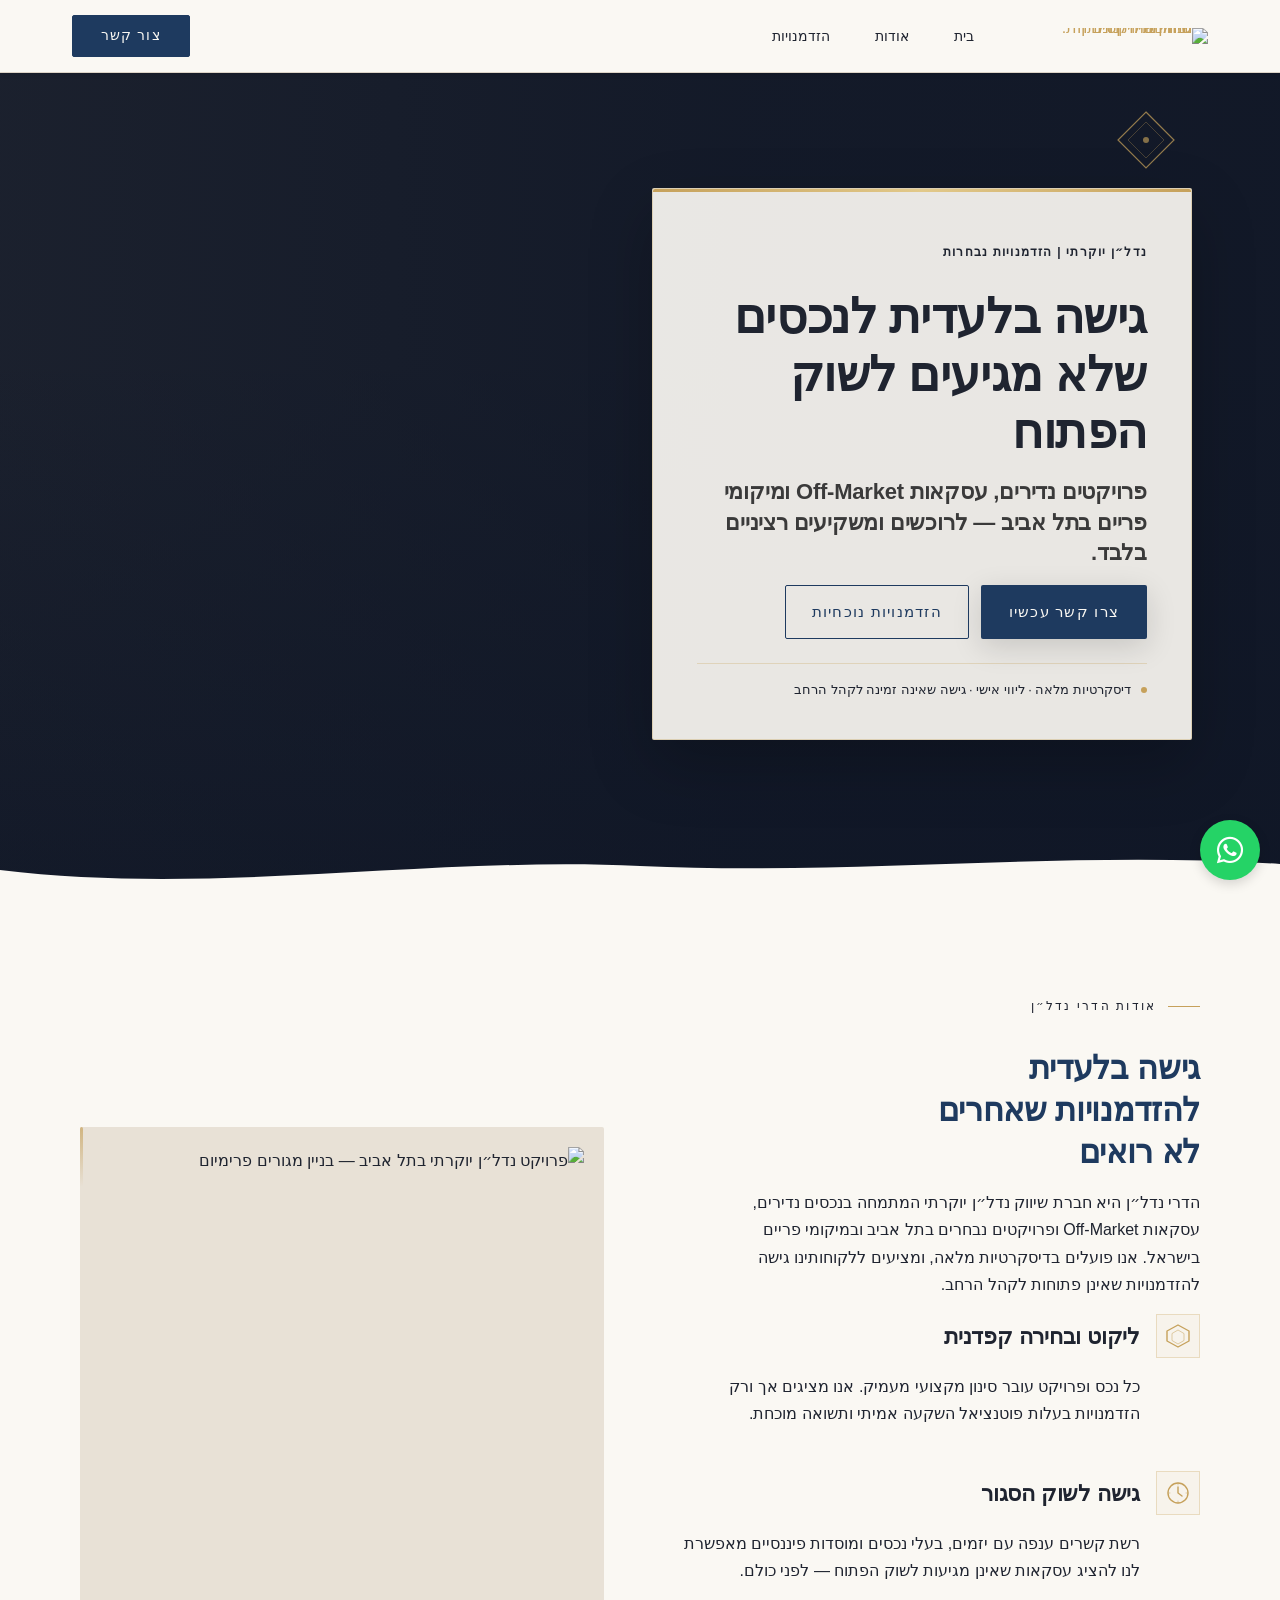
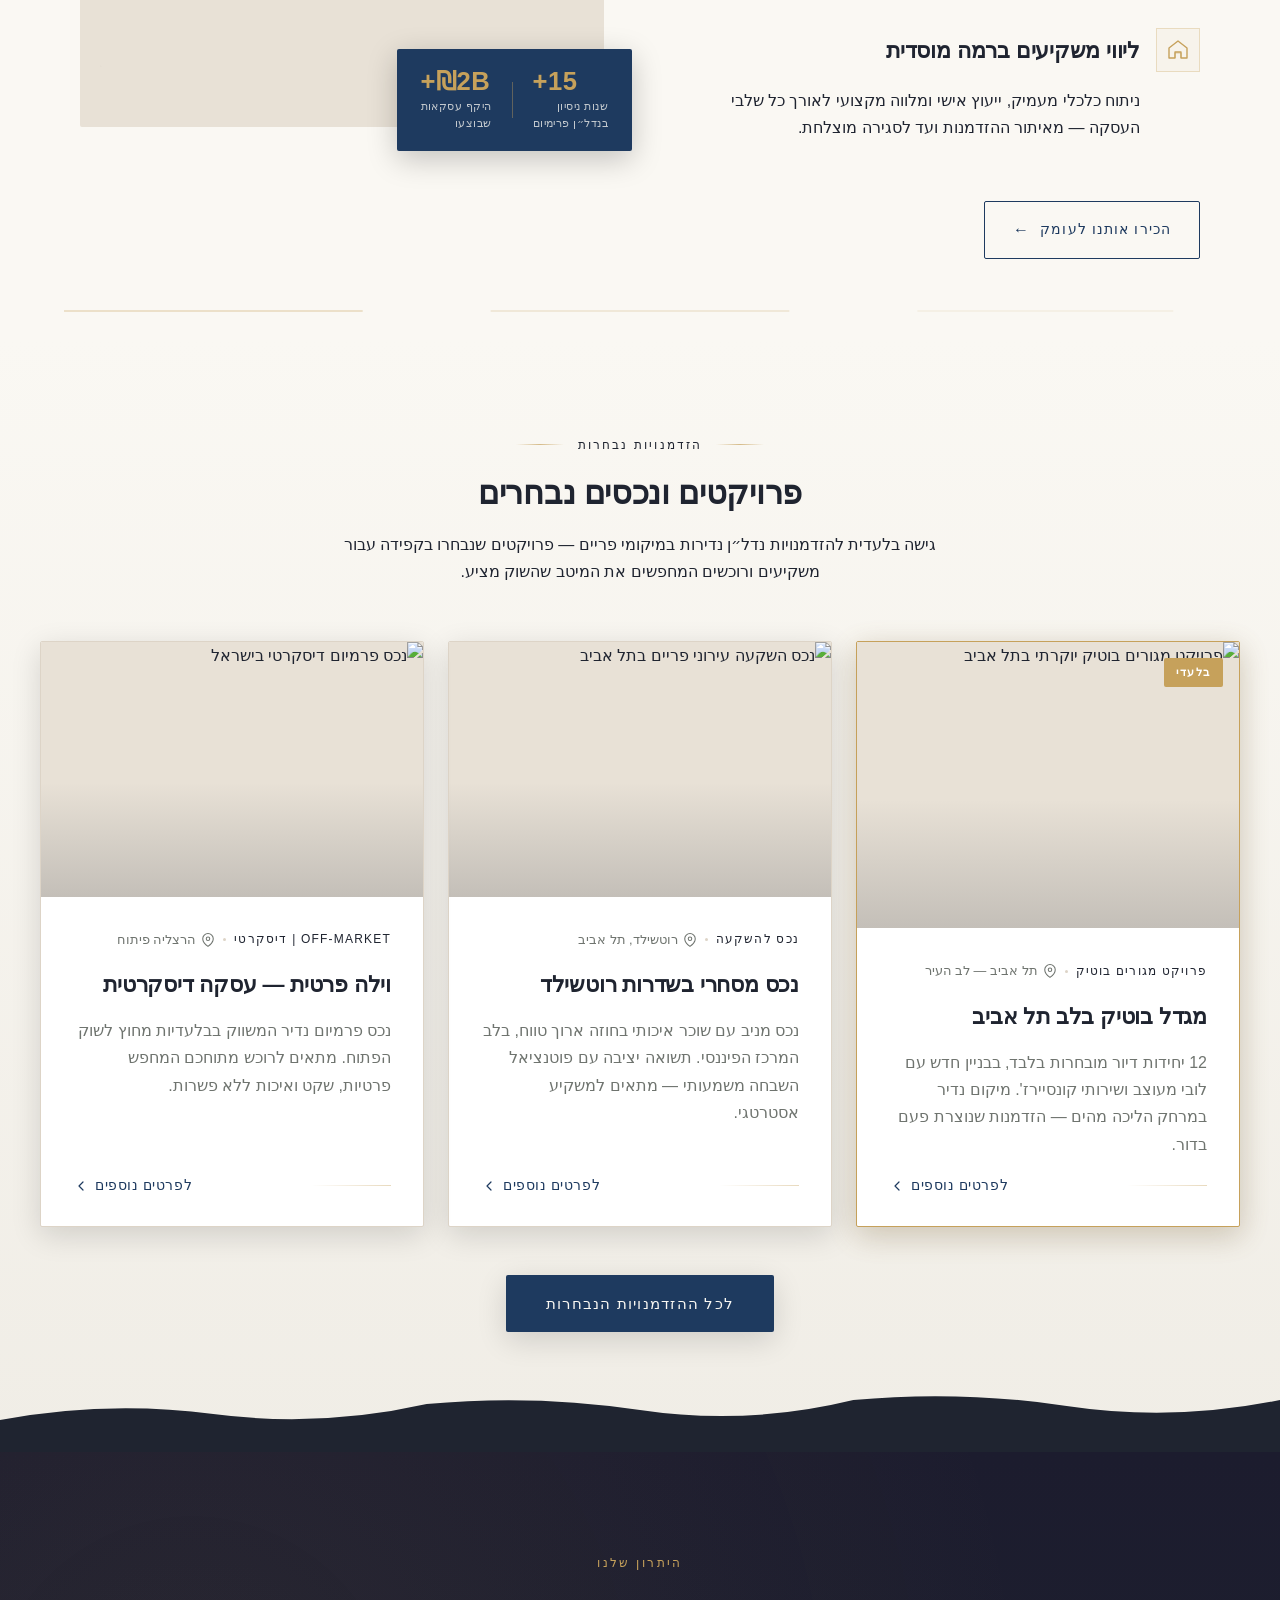
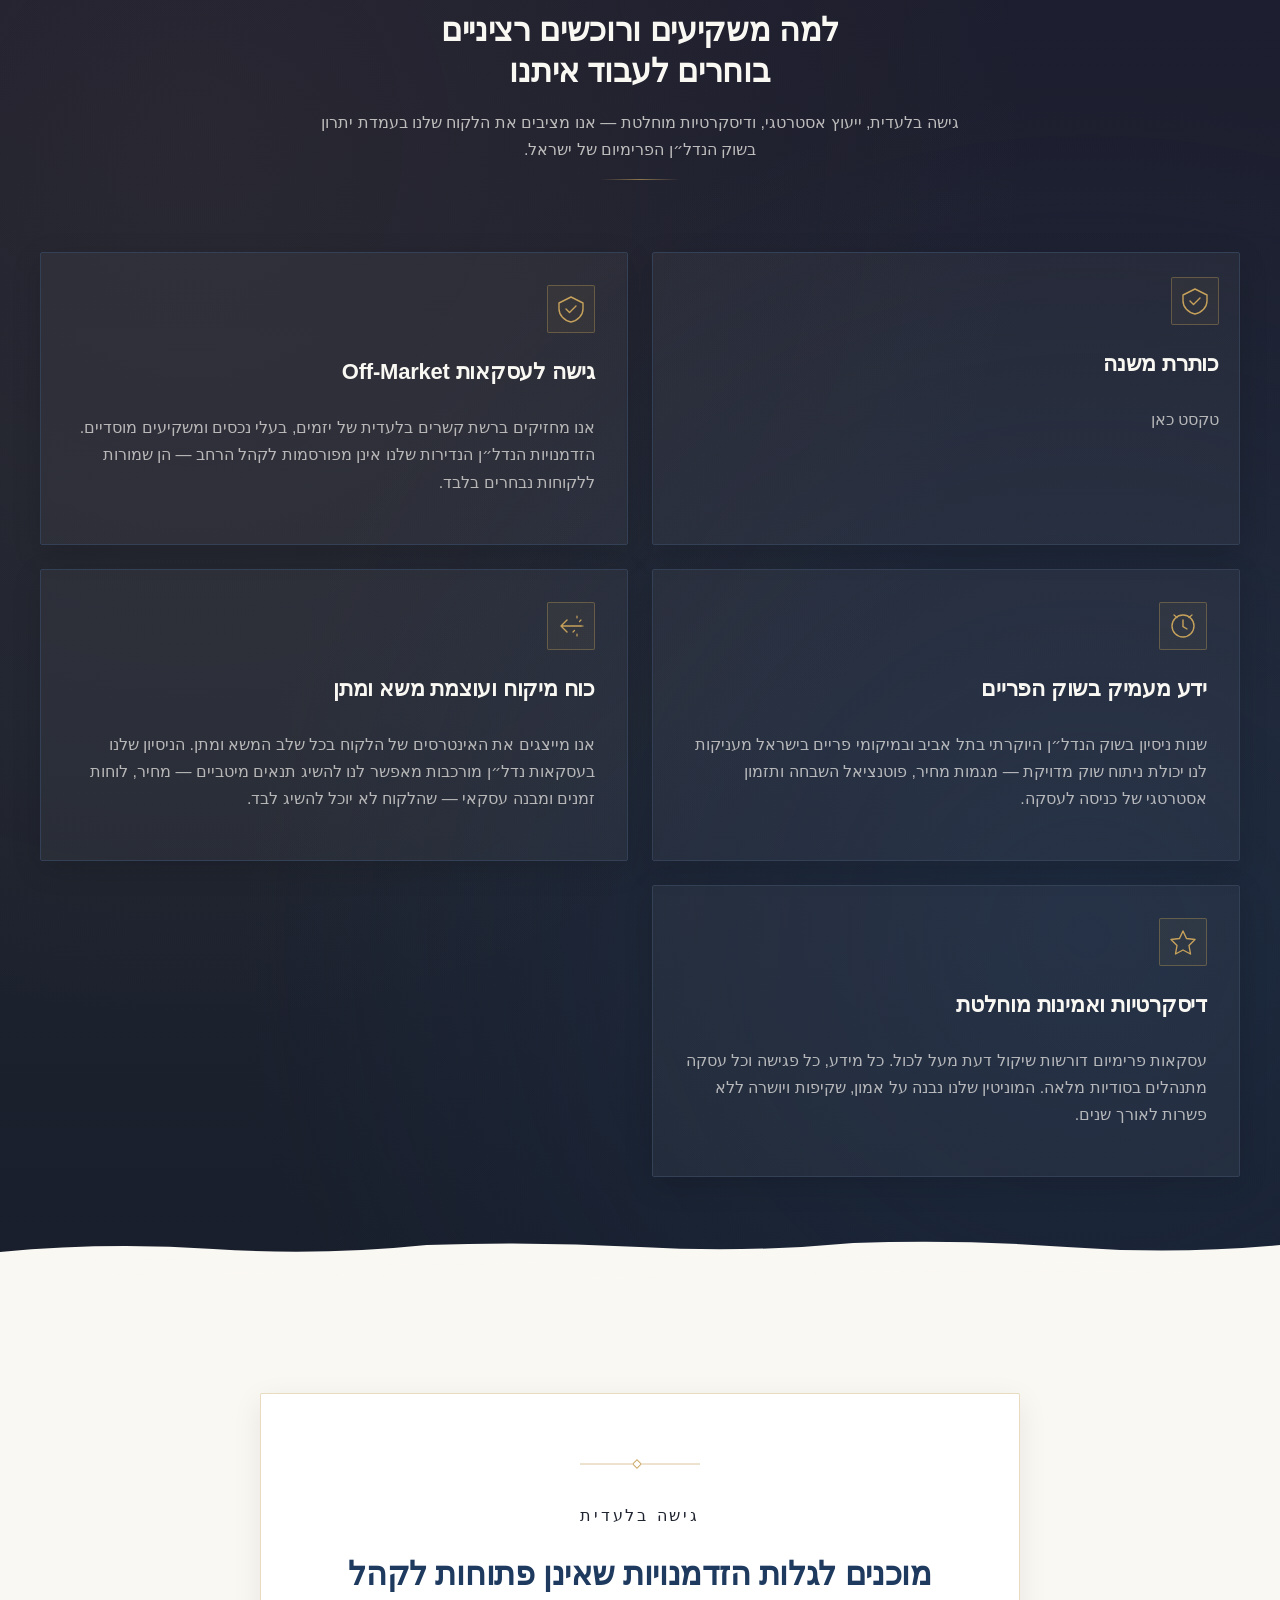
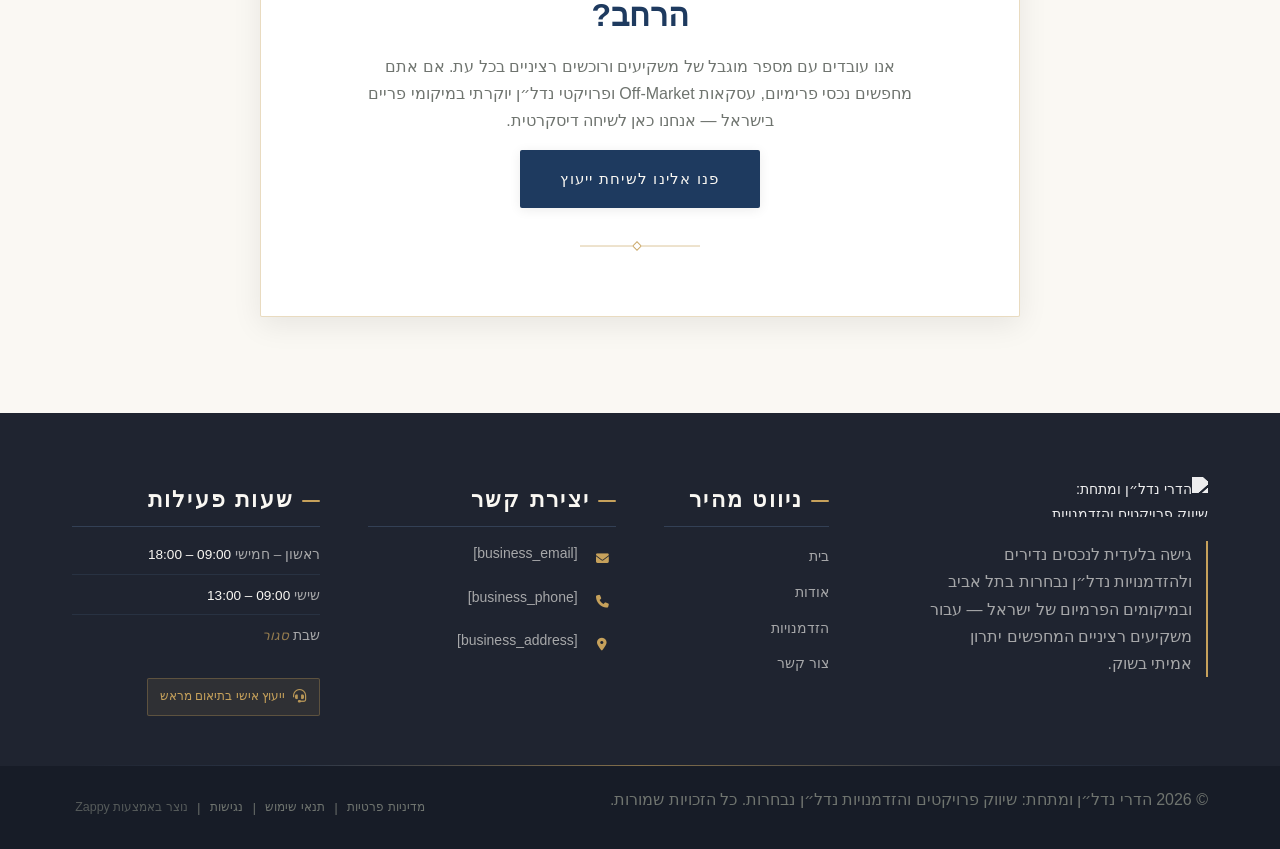
==== commit 69947a19: "Background sync: Progressive GitHub Sync" ====
--- a/public/index.html
+++ b/public/index.html
@@ -1 +1 @@
-<!doctype html><html dir="rtl" lang="he"><head><meta charset="UTF-8"><meta content="width=device-width,initial-scale=1" name="viewport"><meta content="index, follow" name="robots"><title>נדל״ן יוקרתי | השקעות נדל״ן | פרויקטים נבחרים | נדל״ן בתל אב</title><meta content="נכסי פרימיום, עסקאות דיסקרטיות והזדמנויות השקעה נדירות בתל אביב ובמיקומי פריים. גישה בלעדית לעולם הנדל״ן היוקרתי — רק לקהל נבחר." name="description"><meta content="נדל״ן יוקרתי, נכסי פרימיום, השקעות נדל״ן, שיווק פרויקטים, מיקומי פריים" name="keywords"><link href="/assets/favicon.ico" rel="icon" type="image/x-icon"><link href="/assets/favicon-16x16.png" rel="icon" type="image/png" sizes="16x16"><link href="/assets/favicon-32x32.png" rel="icon" type="image/png" sizes="32x32"><link href="/assets/favicon-48x48.png" rel="icon" type="image/png" sizes="48x48"><link href="/assets/favicon-192x192.png" rel="icon" type="image/png" sizes="192x192"><link href="/assets/favicon-512x512.png" rel="icon" type="image/png" sizes="512x512"><link href="/assets/apple-touch-icon.png" rel="apple-touch-icon"><script>!function(){"use strict";var t="086c4c08-bdb6-4206-b2d1-121bae9dd3cf",e="https://api.zappy5.com/api/analytics/track",a=18e5,n=2592e6,o=!0,i=!0,r=!0;var s=function(){var e="zappy_visitor_"+t,a=null;try{if(a=localStorage.getItem(e)){var o=JSON.parse(a),i=Date.now();if(i-o.created<n)return o.lastSeen=i,localStorage.setItem(e,JSON.stringify(o)),o.id}}catch(t){console.warn("Zappy Analytics: LocalStorage not available")}var r="zv_"+Date.now()+"_"+Math.random().toString(36).substr(2,9);try{localStorage.setItem(e,JSON.stringify({id:r,created:Date.now(),lastSeen:Date.now()}))}catch(t){}return r}(),c=function(){var e="zappy_session_"+t,n=null;try{if(n=sessionStorage.getItem(e)){var o=JSON.parse(n),i=Date.now();if(i-o.timestamp<a)return o.timestamp=i,sessionStorage.setItem(e,JSON.stringify(o)),o.id}}catch(t){console.warn("Zappy Analytics: SessionStorage not available")}var r="zs_"+Date.now()+"_"+Math.random().toString(36).substr(2,9);try{sessionStorage.setItem(e,JSON.stringify({id:r,timestamp:Date.now()}))}catch(t){}return r}();function l(a,n){n=n||{};var o={website_id:t,event_type:a,page_path:window.location.pathname,referrer:document.referrer||"direct",visitor_id:s,session_id:c,metadata:n};if(navigator.sendBeacon){var i=new Blob([JSON.stringify(o)],{type:"application/json"});navigator.sendBeacon(e,i)}else fetch(e,{method:"POST",headers:{"Content-Type":"application/json"},body:JSON.stringify(o),keepalive:!0}).catch(function(t){console.warn("Zappy Analytics: Failed to track event",t)})}o&&l("pageview",{title:document.title,url:window.location.href}),i&&document.addEventListener("click",function(t){var e=t.target;if("BUTTON"===e.tagName||e.closest("button")){var a="BUTTON"===e.tagName?e:e.closest("button");l("click",{element:"button",text:a.textContent.trim().substring(0,100),id:a.id||null,class:a.className||null})}else if("A"===e.tagName||e.closest("a")){var n="A"===e.tagName?e:e.closest("a");l("navigation",{element:"link",text:n.textContent.trim().substring(0,100),href:n.href,external:n.hostname!==window.location.hostname})}},!0),r&&document.addEventListener("submit",function(t){var e=t.target;l("form_submit",{form_id:e.id||null,form_name:e.name||null,form_action:e.action||null,form_method:e.method||"GET"})},!0);var d=Date.now();window.addEventListener("beforeunload",function(){l("page_unload",{time_on_page:Math.floor((Date.now()-d)/1e3),page_path:window.location.pathname})}),window.zappyAnalytics={track:l,getVisitorId:function(){return s},getSessionId:function(){return c}}}()</script><meta content="נדל״ן יוקרתי | השקעות נדל״ן | פרויקטים נבחרים | נדל״ן בתל אב" property="og:title"><meta content="נכסי פרימיום, עסקאות דיסקרטיות והזדמנויות השקעה נדירות בתל אביב ובמיקומי פריים. גישה בלעדית לעולם הנדל״ן היוקרתי — רק לקהל נבחר." property="og:description"><meta content="summary_large_image" name="twitter:card"><meta content="נדל״ן יוקרתי | השקעות נדל״ן | פרויקטים נבחרים | נדל״ן בתל אב" name="twitter:title"><meta content="נכסי פרימיום, עסקאות דיסקרטיות והזדמנויות השקעה נדירות בתל אביב ובמיקומי פריים. גישה בלעדית לעולם הנדל״ן היוקרתי — רק לקהל נבחר." name="twitter:description"><meta content="website" property="og:type"><meta content="he_IL" property="og:locale"><link href="https://cdnjs.cloudflare.com/ajax/libs/font-awesome/6.4.0/css/all.min.css" rel="stylesheet"><style>.skip-link{position:absolute;top:0;left:0;transform:translateY(-200%);padding:12px 18px;background:var(--bg-dark,#1a1a1a);color:var(--text-light,#fff);font-weight:600;border-radius:0 0 8px 0;z-index:10000}.skip-link:focus{transform:none;outline:2px solid var(--ring,#fff);outline-offset:2px}:focus-visible{outline:2px solid var(--ring,currentColor);outline-offset:3px}</style><link href="/assets/favicon.ico" rel="icon" type="image/x-icon"><link href="/assets/favicon-16x16.png" rel="icon" type="image/png" sizes="16x16"><link href="/assets/favicon-32x32.png" rel="icon" type="image/png" sizes="32x32"><link href="/assets/favicon-48x48.png" rel="icon" type="image/png" sizes="48x48"><link href="/assets/favicon-192x192.png" rel="icon" type="image/png" sizes="192x192"><link href="/assets/favicon-512x512.png" rel="icon" type="image/png" sizes="512x512"><link href="/assets/apple-touch-icon.png" rel="apple-touch-icon"><link href="https://cdn.jsdelivr.net/npm/vanilla-cookieconsent@3/dist/cookieconsent.css" rel="stylesheet"><script src="https://cdn.jsdelivr.net/npm/vanilla-cookieconsent@3/dist/cookieconsent.umd.js"></script><script src="https://cdn.jsdelivr.net/gh/mickidum/acc_toolbar/acctoolbar/acctoolbar.min.js"></script><link href="/styles.css" rel="stylesheet"><style id="zappy-dropdown-submenu-styles">#navMenu li:has(.sub-menu),.nav-menu li:has(.sub-menu),.navbar li:has(.sub-menu),nav li:has(.sub-menu){position:relative}#navMenu .sub-menu,.nav-menu .sub-menu,.navbar .sub-menu,nav .sub-menu{display:block!important;position:absolute!important;top:100%;left:0;min-width:220px;background:#fff;border-radius:8px;box-shadow:0 8px 25px rgba(0,0,0,.15);padding:8px 0;opacity:0;visibility:hidden;transform:translateY(10px);transition:all .3s ease;z-index:1000;list-style:none;pointer-events:none}#navMenu li:hover>.sub-menu,.nav-menu li:hover>.sub-menu,.navbar li:hover>.sub-menu,nav li:hover>.sub-menu{opacity:1!important;visibility:visible!important;transform:translateY(0)!important;pointer-events:auto!important}.sub-menu li{list-style:none;margin:0;padding:0}.sub-menu a{display:block!important;padding:10px 16px!important;color:var(--text-dark,#333)!important;font-weight:500;text-decoration:none;white-space:nowrap;transition:background-color .2s}.sub-menu .zappy-nav-child>a{padding-left:28px!important;font-size:.9em!important;opacity:.85!important}[dir=rtl] .sub-menu .zappy-nav-child>a,html[lang=ar] .sub-menu .zappy-nav-child>a,html[lang=he] .sub-menu .zappy-nav-child>a{padding-left:10px!important;padding-right:28px!important}.sub-menu .zappy-nav-parent>a{font-weight:600!important}.sub-menu a:hover{background-color:#f5f5f5}[dir=rtl] .nav-menu .sub-menu,[dir=rtl] .navbar .sub-menu,[dir=rtl] nav .sub-menu,html[lang=ar] .nav-menu .sub-menu,html[lang=ar] .navbar .sub-menu,html[lang=ar] nav .sub-menu,html[lang=he] .nav-menu .sub-menu,html[lang=he] .navbar .sub-menu,html[lang=he] nav .sub-menu{left:auto!important;right:0!important}.sub-menu:empty,.sub-menu:not(:has(li)):not(:has(> a)),.sub-menu:not(:has(li:not(.zappy-hidden-menu-item))):not(:has(> a)){display:none!important;opacity:0!important;visibility:hidden!important;pointer-events:none!important}li:has(.menu-group-title):hover>.sub-menu{opacity:1!important;visibility:visible!important;transform:translateY(0)!important;pointer-events:auto!important}#navMenu>li>.menu-group-title,.nav-menu>li>.menu-group-title{display:inline-block;padding:.5rem 1rem;cursor:default;user-select:none}@media (max-width:768px){#navMenu .sub-menu,.nav-menu .sub-menu,.navbar .sub-menu,nav .sub-menu{position:static!important;transform:none!important;box-shadow:none!important;background:0 0!important;max-height:0;overflow:hidden;opacity:0;visibility:hidden;transition:max-height .3s ease,opacity .3s ease;padding:0!important;border-radius:0!important}#navMenu .sub-menu.mobile-expanded,.nav-menu .sub-menu.mobile-expanded,.navbar .sub-menu.mobile-expanded{max-height:none!important;overflow-y:visible!important;opacity:1!important;visibility:visible!important;padding:8px 0 8px 16px!important}[dir=rtl] .sub-menu.mobile-expanded,html[lang=he] .sub-menu.mobile-expanded{padding:8px 16px 8px 0!important}#navMenu li:hover>.sub-menu,.nav-menu li:hover>.sub-menu,.navbar li:hover>.sub-menu,nav li:hover>.sub-menu{opacity:0;visibility:hidden;pointer-events:none}#navMenu li>.sub-menu.mobile-expanded,.nav-menu li>.sub-menu.mobile-expanded,.navbar li>.sub-menu.mobile-expanded,nav li>.sub-menu.mobile-expanded{opacity:1!important;visibility:visible!important;pointer-events:auto!important}#navMenu li:has(.sub-menu),.nav-menu li:has(.sub-menu),.navbar li:has(.sub-menu),nav li:has(.sub-menu){display:flex!important;flex-wrap:wrap!important;align-items:center!important;position:relative!important;min-height:44px!important}#navMenu li:has(.sub-menu)>a,.nav-menu li:has(.sub-menu)>a,.navbar li:has(.sub-menu)>a,nav li:has(.sub-menu)>a{flex:1!important;min-width:0!important}#navMenu li:has(.sub-menu)>.menu-group-title,.nav-menu li:has(.sub-menu)>.menu-group-title,.navbar li:has(.sub-menu)>.menu-group-title,nav li:has(.sub-menu)>.menu-group-title{flex:1!important;min-width:0!important;padding:0!important;line-height:inherit!important}#navMenu li:has(.sub-menu)>.sub-menu,.nav-menu li:has(.sub-menu)>.sub-menu,.navbar li:has(.sub-menu)>.sub-menu,nav li:has(.sub-menu)>.sub-menu{flex-basis:100%!important;width:100%!important}#navMenu li:has(.sub-menu)>a [class*=arrow],#navMenu li:has(.sub-menu)>a [class*=chevron],.nav-menu li:has(.sub-menu)>a .fa-angle-down,.nav-menu li:has(.sub-menu)>a .fa-chevron-down,.nav-menu li:has(.sub-menu)>a [class*=arrow],.nav-menu li:has(.sub-menu)>a [class*=chevron],nav li:has(.sub-menu)>a [class*=arrow],nav li:has(.sub-menu)>a [class*=chevron]{display:none!important;visibility:hidden!important}.mobile-submenu-toggle{display:flex!important;align-items:center!important;justify-content:center!important;width:44px!important;height:auto!important;background:0 0!important;border:none!important;cursor:pointer!important;color:var(--text-dark)!important;position:static!important;flex-shrink:0!important;align-self:stretch!important;z-index:2!important;padding:0!important;margin:0!important}.mobile-submenu-toggle::after{content:''!important;width:0!important;height:0!important;border-left:6px solid transparent!important;border-right:6px solid transparent!important;border-top:7px solid currentColor!important;transition:transform .3s ease!important}.mobile-submenu-toggle.expanded::after{transform:rotate(180deg)!important}.sub-menu a{padding:10px 0!important;display:block!important;color:var(--text-dark)!important;white-space:normal!important}.sub-menu .zappy-nav-child>a{padding-left:28px!important;font-size:.9em!important;opacity:.85!important}[dir=rtl] .sub-menu .zappy-nav-child>a,html[lang=ar] .sub-menu .zappy-nav-child>a,html[lang=he] .sub-menu .zappy-nav-child>a{padding-left:0!important;padding-right:28px!important}.sub-menu .zappy-nav-parent>a{font-weight:600!important}#navMenu.active,.nav-menu.active{max-width:100vw!important;overflow-x:hidden!important;box-sizing:border-box!important}.navbar .sub-menu li a,.zappy-products-dropdown .sub-menu a,nav.navbar .sub-menu li a{color:var(--text-dark)!important}}@media (min-width:769px){.mobile-submenu-toggle{display:none!important}}</style><style id="zappy-widget-visibility">html[dir=rtl] .whatsapp-float{right:20px!important;left:auto!important}html:not([dir]) .whatsapp-float,html[dir=ltr] .whatsapp-float{left:20px!important;right:auto!important}html[dir=rtl] #mic-access-tool-general-button,html[dir=rtl] #mic-init-access-tool #mic-access-tool-general-button,html[dir=rtl] #mic-init-access-tool .mic-access-tool-general-button,html[dir=rtl] ._access-icon,html[dir=rtl] .mic-access-tool-general-button{left:20px!important;right:auto!important}html:not([dir]) #mic-access-tool-general-button,html:not([dir]) #mic-init-access-tool #mic-access-tool-general-button,html:not([dir]) #mic-init-access-tool .mic-access-tool-general-button,html:not([dir]) ._access-icon,html:not([dir]) .mic-access-tool-general-button,html[dir=ltr] #mic-access-tool-general-button,html[dir=ltr] #mic-init-access-tool #mic-access-tool-general-button,html[dir=ltr] #mic-init-access-tool .mic-access-tool-general-button,html[dir=ltr] ._access-icon,html[dir=ltr] .mic-access-tool-general-button{right:20px!important;left:auto!important}@media (max-width:768px){.whatsapp-float{display:flex!important}}@media (min-width:769px){.whatsapp-float{display:flex!important}}@media (max-width:768px){#mic-access-tool-general-button,#mic-init-access-tool #mic-access-tool-general-button,#mic-init-access-tool .mic-access-tool-general-button,._access-icon,.mic-access-tool-general-button{display:flex!important;visibility:visible!important;opacity:1!important;pointer-events:auto!important}#mic-access-tool-box.opened-mic-access-tool,#mic-init-access-tool #mic-access-tool-box.opened-mic-access-tool,.mic-access-tool-box.opened-mic-access-tool{visibility:visible!important;opacity:1!important;pointer-events:auto!important}}@media (min-width:769px){#mic-access-tool-general-button,#mic-init-access-tool #mic-access-tool-general-button,#mic-init-access-tool .mic-access-tool-general-button,._access-icon,.mic-access-tool-general-button{display:flex!important;visibility:visible!important;opacity:1!important;pointer-events:auto!important}#mic-access-tool-box.opened-mic-access-tool,#mic-init-access-tool #mic-access-tool-box.opened-mic-access-tool,.mic-access-tool-box.opened-mic-access-tool{visibility:visible!important;opacity:1!important;pointer-events:auto!important}}</style></head><body><a href="#main" class="skip-link">דלג לתוכן הראשי</a><nav class="navbar" dir="rtl"><button aria-label="Menu" class="mobile-toggle" id="mobileToggle"><svg viewBox="0 0 24 24" fill="none" height="24" width="24" class="hamburger-icon"><path d="M3 12h18M3 6h18M3 18h18" stroke="currentColor" stroke-width="2" stroke-linecap="round"></path></svg> <svg viewBox="0 0 24 24" fill="none" height="24" width="24" class="close-icon" style="display:none"><path d="M18 6L6 18M6 6l12 12" stroke="currentColor" stroke-width="2" stroke-linecap="round"></path></svg></button> <button aria-label="Call" class="phone-header-btn" data-phone="[business_phone]"><svg viewBox="0 0 24 24" fill="currentColor" height="20" width="20"><path d="M22 16.92v3a2 2 0 0 1-2.18 2 19.79 19.79 0 0 1-8.63-3.07 19.5 19.5 0 0 1-6-6 19.79 19.79 0 0 1-3.07-8.67A2 2 0 0 1 4.11 2h3a2 2 0 0 1 2 1.72 12.84 12.84 0 0 0 .7 2.81 2 2 0 0 1-.45 2.11L8.09 9.91a16 16 0 0 0 6 6l1.27-1.27a2 2 0 0 1 2.11-.45 12.84 12.84 0 0 0 2.81.7A2 2 0 0 1 22 16.92z"></path></svg></button><div class="nav-container"><div class="nav-right-group"><div class="nav-brand"><a href="/" class="logo-link"><img alt="הדרי נדל״ן ומתחת: שיווק פרויקטים והזדמנויות נדל״ן נבחרות" src="/assets/site-----image-1.webp" class="logo"></a></div><ul class="nav-menu" id="navMenu"><li><a href="/">בית</a></li><li><a href="/about">אודות</a></li><li><a href="/opportunities">הזדמנויות</a></li></ul></div><div class="nav-cta-container"><a href="/contact" class="nav-cta-btn">צור קשר</a></div></div></nav><script>window.addEventListener("load",function(){const e=document.querySelector(".navbar, nav, header");if(!e)return void console.log("[Navbar] Navbar element not found");let t=document.getElementById("mobileToggle")||document.querySelector(".mobile-toggle")||document.querySelector(".hamburger")||document.querySelector(".hamburger-menu")||document.querySelector(".menu-toggle")||document.querySelector(".burger-menu")||document.querySelector('[aria-label="Menu"]')||document.querySelector('[aria-label="תפריט"]');const n=document.querySelector(".phone-header-btn"),o=window.getComputedStyle(e);let r=o.backgroundColor;if(console.log("[Navbar] Initial navbar background:",r),"transparent"===r||"rgba(0, 0, 0, 0)"===r||r.startsWith("rgba")&&r.includes(", 0)")){const e=o.backgroundImage;if(e&&"none"!==e)console.log("[Navbar] Navbar has background image/gradient, using dark text"),r="rgb(240, 240, 240)";else{const e=window.getComputedStyle(document.body).backgroundColor;console.log("[Navbar] Navbar transparent, using body background:",e),r=e}}const a=r.match(/\d+/g);if(a&&a.length>=3){const e=(.299*parseInt(a[0])+.587*parseInt(a[1])+.114*parseInt(a[2]))/255;console.log("[Navbar] Mobile button colors preserved from Claude CSS (luminance:",e.toFixed(2)+")");const o=document.createElement("style");o.id="zappy-mobile-nav-fix";document.documentElement.lang;document.documentElement.dir,o.textContent='\n        /* Hide mobile buttons on desktop, show only on mobile */\n        @media (min-width: 769px) {\n          .mobile-toggle,\n          .phone-header-btn {\n            display: none !important;\n          }\n        }\n        \n        /* Show and position mobile buttons correctly on mobile */\n        @media (max-width: 768px) {\n          .navbar,\n          nav.navbar {\n            min-height: 70px !important;\n          }\n\n          .mobile-toggle,\n          .phone-header-btn {\n            position: absolute !important;\n            top: 0 !important;\n            bottom: 0 !important;\n            margin-top: auto !important;\n            margin-bottom: auto !important;\n            transform: none !important;\n            z-index: 1001 !important;\n            display: flex !important;\n            align-items: center !important;\n            justify-content: center !important;\n            width: 36px !important;\n            height: 36px !important;\n            border-radius: 50% !important;\n            border: none !important;\n            cursor: pointer !important;\n            padding: 6px !important;\n            background: none !important;\n            color: var(--nav-text, var(--text-dark)) !important;\n            touch-action: manipulation !important;\n            -webkit-tap-highlight-color: transparent !important;\n          }\n\n          html[data-zappy-site-type="ecommerce"] .phone-header-btn,\n          body[data-zappy-site-type="ecommerce"] .phone-header-btn,\n          html[data-zappy-site-type="ecommerce"] header .phone-header-btn,\n          html[data-zappy-site-type="ecommerce"] nav .phone-header-btn {\n            display: none !important;\n            visibility: hidden !important;\n            width: 0 !important;\n            height: 0 !important;\n            min-width: 0 !important;\n            overflow: hidden !important;\n          }\n          \n          /* LTR positioning (default): hamburger LEFT, phone RIGHT */\n          html:not([dir="rtl"]):not([lang="he"]):not([lang="ar"]) .mobile-toggle,\n          html[dir="ltr"] .mobile-toggle {\n            left: 12px !important;\n            right: auto !important;\n          }\n          html:not([dir="rtl"]):not([lang="he"]):not([lang="ar"]) .phone-header-btn,\n          html[dir="ltr"] .phone-header-btn {\n            right: 12px !important;\n            left: auto !important;\n          }\n          \n          /* RTL positioning: hamburger RIGHT, phone LEFT */\n          html[dir="rtl"] .mobile-toggle,\n          html[lang="he"] .mobile-toggle,\n          html[lang="ar"] .mobile-toggle {\n            right: 12px !important;\n            left: auto !important;\n          }\n          html[dir="rtl"] .phone-header-btn,\n          html[lang="he"] .phone-header-btn,\n          html[lang="ar"] .phone-header-btn {\n            left: 12px !important;\n            right: auto !important;\n          }\n          \n          /* CRITICAL: Ensure nav-container has min-height on mobile */\n          /* All children are positioned absolutely/fixed on mobile, so height:auto collapses to 0 */\n          .nav-container {\n            min-height: 70px !important;\n            position: relative !important;\n          }\n          \n          /* Ensure SVG icons are properly sized and inherit color */\n          .mobile-toggle svg,\n          .phone-header-btn svg {\n            width: 24px !important;\n            height: 24px !important;\n            /* Don\'t force display - let JavaScript control hamburger/close toggle */\n          }\n          \n          /* Reset nav-cta-container on mobile - remove desktop box-shadow/padding */\n          /* that creates a visible ghost box when CTA button is hidden */\n          .nav-cta-container {\n            box-shadow: none !important;\n            padding: 0 !important;\n          }\n          \n          /* Hide nav-cta-container entirely on mobile when there\'s no lang-switcher */\n          /* (only the CTA button is inside, and it\'s hidden on mobile) */\n          .nav-cta-container:not(:has(.lang-switcher)) {\n            display: none !important;\n          }\n          \n          /* CRITICAL: Prevent hero image fade gradient from bleeding over headline text */\n          /* The .image-fade-gradient has bottom: -30px (extends below parent) */\n          /* On mobile stacked layout, this overlaps the h1 text below the image */\n          .hero-image-column {\n            overflow: hidden !important;\n          }\n          .image-fade-gradient {\n            bottom: 0 !important;\n          }\n          \n          /* Hide desktop language switcher on mobile - hamburger menu handles it */\n          /* High specificity to override stored CSS */\n          .lang-switcher,\n          .nav-cta-container .lang-switcher,\n          .nav-container .lang-switcher,\n          .navbar .lang-switcher,\n          .navbar .nav-cta-container .lang-switcher {\n            display: none !important;\n          }\n        }\n      ';const r=document.getElementById("zappy-mobile-nav-fix");r&&r.remove(),document.head.appendChild(o),console.log("[Navbar] Critical CSS injected for mobile nav positioning");const i=window.innerWidth<=768;if(t){const e=t.querySelector(".hamburger-icon"),n=t.querySelector(".close-icon");e&&(e.style.setProperty("width","24px","important"),e.style.setProperty("height","24px","important"),e.style.setProperty("display","block","important")),n&&(n.style.setProperty("width","24px","important"),n.style.setProperty("height","24px","important"),n.style.setProperty("display","none","important")),i?(t.style.setProperty("position","absolute","important"),t.style.setProperty("top","0","important"),t.style.setProperty("bottom","0","important"),t.style.setProperty("margin-top","auto","important"),t.style.setProperty("margin-bottom","auto","important"),t.style.setProperty("transform","none","important"),t.style.setProperty("z-index","1001","important"),t.style.removeProperty("left"),t.style.removeProperty("right"),console.log("[Navbar] Mobile toggle positioning applied (mobile viewport)")):(t.style.removeProperty("position"),t.style.removeProperty("top"),t.style.removeProperty("transform"),t.style.removeProperty("z-index"),t.style.removeProperty("left"),t.style.removeProperty("right"),console.log("[Navbar] Desktop viewport - cleared mobile toggle inline positioning"))}if(n){const e=n.querySelector("svg");e&&(e.style.width="24px",e.style.height="24px",e.setAttribute("width","24"),e.setAttribute("height","24")),i?(n.style.setProperty("position","absolute","important"),n.style.setProperty("top","0","important"),n.style.setProperty("bottom","0","important"),n.style.setProperty("margin-top","auto","important"),n.style.setProperty("margin-bottom","auto","important"),n.style.setProperty("transform","none","important"),n.style.setProperty("z-index","1001","important"),n.style.removeProperty("left"),n.style.removeProperty("right"),console.log("[Navbar] Phone button positioning applied (mobile viewport)")):(n.style.removeProperty("position"),n.style.removeProperty("top"),n.style.removeProperty("transform"),n.style.removeProperty("z-index"),n.style.removeProperty("left"),n.style.removeProperty("right"),console.log("[Navbar] Desktop viewport - cleared phone button inline positioning"))}}else console.log("[Navbar] Could not parse background color:",r);t=document.getElementById("mobileToggle")||document.querySelector(".mobile-toggle")||document.querySelector(".hamburger")||document.querySelector(".hamburger-menu")||document.querySelector(".menu-toggle")||document.querySelector(".burger-menu")||document.querySelector('[aria-label="Menu"]')||document.querySelector('[aria-label="תפריט"]');const i=document.getElementById("navMenu")||document.querySelector(".nav-menu")||document.querySelector(".nav-links")||document.querySelector("nav ul:not(.submenu)");if(!t||!i)return void console.log("[Navbar] Mobile toggle or menu not found:",{toggle:!!t,menu:!!i});i.id||(i.id="navMenu"),console.log("[Navbar] Initializing mobile menu...");const l=t.cloneNode(!0);t.parentNode.replaceChild(l,t);var s=0;function p(e){var t=Date.now();t-s<300||(s=t,function(e){e.preventDefault(),e.stopPropagation();const t=l.querySelector(".hamburger-icon"),n=l.querySelector(".close-icon");i.classList.contains("active")?(i.classList.remove("active"),t&&t.style.setProperty("display","block","important"),n&&n.style.setProperty("display","none","important"),document.body.style.overflow="",console.log("[Navbar] Menu closed")):(i.classList.add("active"),t&&t.style.setProperty("display","none","important"),n&&n.style.setProperty("display","block","important"),document.body.style.overflow="hidden",console.log("[Navbar] Menu opened"))}(e))}l.addEventListener("click",p),l.addEventListener("touchend",p),i.querySelectorAll("a").forEach(function(e){e.addEventListener("click",function(){if("#"===this.getAttribute("href"))return;const e=l.querySelector(".hamburger-icon"),t=l.querySelector(".close-icon");i.classList.remove("active"),e&&e.style.setProperty("display","block","important"),t&&t.style.setProperty("display","none","important"),document.body.style.overflow="",console.log("[Navbar] Menu closed (link clicked)")})});var m=i.querySelectorAll(".dropdown-toggle");m.forEach(function(e){e.addEventListener("click",function(e){e.preventDefault(),e.stopPropagation();var t=this.closest(".nav-dropdown");t&&(t.parentNode.querySelectorAll(".nav-dropdown.open").forEach(function(e){e!==t&&e.classList.remove("open")}),t.classList.toggle("open"),console.log("[Navbar] Dropdown toggled:",t.classList.contains("open")?"open":"closed"))})}),document.addEventListener("click",function(e){e.target.closest(".nav-dropdown")||document.querySelectorAll(".nav-dropdown.open").forEach(function(e){e.classList.remove("open")})}),console.log("[Navbar] Dropdown handlers initialized for "+m.length+" dropdowns"),n&&n.addEventListener("click",function(){const e=document.querySelectorAll('a[href^="tel:"]'),t=e.length>0?e[0].getAttribute("href").replace("tel:",""):"[business_phone]";window.location.href="tel:"+t,console.log("[Navbar] Phone button clicked")}),console.log("[Navbar] Mobile menu initialized successfully")})</script><main id="main"><section class="index-hero-section" data-band-index="0" data-layout-spec="בית-hero" dir="rtl" data-hero-type="fullscreen-scrim"><div class="index-hero-bg"><img alt="נוף תל אביב יוקרתי — פרויקטי נדל״ן פרימיום" src="/assets/site-index-hero-image-1.webp" data-context="Luxury Tel Aviv skyline at golden hour, premium high-rise residential towers with Mediterranean light, architectural photography style, warm daylight, upscale urban real estate, shot from a slightly elevated angle showing modern glass facades and the coastline in the background, cinematic and aspirational mood" data-placeholder="index-hero-image-1" height="900" loading="eager" width="1400" data-hero-bg="true" fetchpriority="high"></div><div class="index-hero-scrim" aria-hidden="true"></div><div class="index-hero-gold-motif" aria-hidden="true"><svg viewBox="0 0 64 64" fill="none" height="64" width="64" aria-hidden="true" xmlns="http://www.w3.org/2000/svg" data-no-icon-edit="true"><polygon fill="none" opacity="0.85" points="32,4 60,32 32,60 4,32" stroke="#C6A15B" stroke-width="1.2"></polygon><polygon fill="none" opacity="0.5" points="32,14 50,32 32,50 14,32" stroke="#C6A15B" stroke-width="0.7"></polygon><circle cx="32" cy="32" r="3" fill="#C6A15B" opacity="0.75"></circle></svg></div><div class="index-hero-container"><article class="index-hero-card"><div class="index-hero-card-accent" aria-hidden="true"></div><span class="index-hero-label">נדל״ן יוקרתי | הזדמנויות נבחרות</span><h1 class="index-hero-h1">גישה בלעדית לנכסים<br>שלא מגיעים לשוק הפתוח</h1><h3 class="index-hero-subtitle">פרויקטים נדירים, עסקאות Off-Market ומיקומי פריים בתל אביב — לרוכשים ומשקיעים רציניים בלבד.</h3><div class="index-hero-cta-row"><a href="/contact" class="index-hero-btn-primary">צרו קשר עכשיו</a> <a href="/opportunities" class="index-hero-btn-secondary">הזדמנויות נוכחיות</a></div><div class="index-hero-trust"><span class="index-hero-trust-dot" aria-hidden="true"></span> <span>דיסקרטיות מלאה · ליווי אישי · גישה שאינה זמינה לקהל הרחב</span></div></article></div><div class="index-hero-divider-wrapper"><svg viewBox="0 0 1440 72" aria-hidden="true" xmlns="http://www.w3.org/2000/svg" data-no-icon-edit="true" preserveAspectRatio="none"><path d="M0,72 L0,42 C240,68 480,28 720,38 C960,48 1200,22 1440,36 L1440,72 Z" fill="var(--bg-light)"></path></svg></div></section><section class="index-about-preview-section" data-band-index="1" data-layout-spec="בית-about-preview" dir="rtl"><div class="about-preview-container"><div class="about-preview-grid"><div class="about-preview-content"><div class="about-preview-eyebrow"><span class="eyebrow-line"></span> <span class="eyebrow-text">אודות הדרי נדל״ן</span></div><h2 class="about-preview-heading">גישה בלעדית<br>להזדמנויות שאחרים<br>לא רואים</h2><p class="about-preview-intro">הדרי נדל״ן היא חברת שיווק נדל״ן יוקרתי המתמחה בנכסים נדירים, עסקאות Off-Market ופרויקטים נבחרים בתל אביב ובמיקומי פריים בישראל. אנו פועלים בדיסקרטיות מלאה, ומציעים ללקוחותינו גישה להזדמנויות שאינן פתוחות לקהל הרחב.</p><div class="about-differentiators"><div class="differentiator-item"><div class="diff-icon-wrap"><svg viewBox="0 0 28 28" fill="none" height="28" width="28" data-element-type="icon" data-icon-type="svg" aria-hidden="true" xmlns="http://www.w3.org/2000/svg"><path d="M14 3L25 9V19L14 25L3 19V9L14 3Z" stroke="currentColor" stroke-width="1.4" stroke-linejoin="round"></path><path d="M14 8L20 11.5V18.5L14 22L8 18.5V11.5L14 8Z" stroke="currentColor" stroke-width="1" stroke-linejoin="round" opacity="0.5"></path></svg></div><div class="diff-text"><h3 class="diff-title">ליקוט ובחירה קפדנית</h3><p class="diff-desc">כל נכס ופרויקט עובר סינון מקצועי מעמיק. אנו מציגים אך ורק הזדמנויות בעלות פוטנציאל השקעה אמיתי ותשואה מוכחת.</p></div></div><div class="differentiator-item"><div class="diff-icon-wrap"><svg viewBox="0 0 28 28" fill="none" height="28" width="28" data-element-type="icon" data-icon-type="svg" aria-hidden="true" xmlns="http://www.w3.org/2000/svg"><circle cx="14" cy="14" r="10" stroke="currentColor" stroke-width="1.4"></circle><path d="M14 8V14L18 17" stroke="currentColor" stroke-width="1.4" stroke-linecap="round"></path><path d="M6 14H4M24 14H22M14 6V4M14 24V22" stroke="currentColor" stroke-width="1" stroke-linecap="round" opacity="0.5"></path></svg></div><div class="diff-text"><h3 class="diff-title">גישה לשוק הסגור</h3><p class="diff-desc">רשת קשרים ענפה עם יזמים, בעלי נכסים ומוסדות פיננסיים מאפשרת לנו להציג עסקאות שאינן מגיעות לשוק הפתוח — לפני כולם.</p></div></div><div class="differentiator-item"><div class="diff-icon-wrap"><svg viewBox="0 0 28 28" fill="none" height="28" width="28" data-element-type="icon" data-icon-type="svg" aria-hidden="true" xmlns="http://www.w3.org/2000/svg"><path d="M5 22L5 12L14 5L23 12V22H17V16H11V22H5Z" stroke="currentColor" stroke-width="1.4" stroke-linejoin="round"></path><path d="M11 22V17H17V22" stroke="currentColor" stroke-width="1" opacity="0.5"></path></svg></div><div class="diff-text"><h3 class="diff-title">ליווי משקיעים ברמה מוסדית</h3><p class="diff-desc">ניתוח כלכלי מעמיק, ייעוץ אישי ומלווה מקצועי לאורך כל שלבי העסקה — מאיתור ההזדמנות ועד לסגירה מוצלחת.</p></div></div></div><a href="/about" class="about-preview-cta">הכירו אותנו לעומק</a></div><div class="about-preview-image-col"><div class="image-stone-panel"><figure class="about-main-figure"><img alt="פרויקט נדל״ן יוקרתי בתל אביב — בניין מגורים פרימיום" src="/assets/site-index-about-preview-image-1.webp" data-context="Tall architectural luxury real estate photograph — a sleek, modern high-rise building in Tel Aviv with floor-to-ceiling glass windows, clean geometric lines, and warm golden-hour lighting casting long shadows. The building facade reflects the sky in shades of amber and deep blue. Shot from a low angle emphasizing height and exclusivity. Premium investment property aesthetic." data-placeholder="index-about-preview-image-1" height="720" loading="lazy" width="560" decoding="async" class="about-main-img"></figure><div class="stat-plaque" aria-label="נתון מרכזי: מעל 15 שנות ניסיון"><div class="stat-plaque-inner"><span class="stat-number">15+</span> <span class="stat-label">שנות ניסיון<br>בנדל״ן פרימיום</span></div><div class="stat-divider"></div><div class="stat-plaque-inner"><span class="stat-number">₪2B+</span> <span class="stat-label">היקף עסקאות<br>שבוצעו</span></div></div><div class="stone-panel-accent" aria-hidden="true"></div></div></div></div></div><div class="about-preview-divider-wrapper"><svg viewBox="0 0 1200 40" aria-hidden="true" xmlns="http://www.w3.org/2000/svg" data-no-icon-edit="true" preserveAspectRatio="none"><line opacity="0.55" stroke="#C6A15B" stroke-width="1" x1="60" x2="340" y1="12" y2="12"></line><line opacity="0.35" stroke="#C6A15B" stroke-width="1" x1="460" x2="740" y1="12" y2="12"></line><line opacity="0.18" stroke="#C6A15B" stroke-width="1" x1="860" x2="1100" y1="12" y2="12"></line><path d="M0,40 L0,18 L1200,18 L1200,40 Z" fill="var(--bg-light)"></path></svg></div></section><section class="index-showcase-section" data-band-index="2" data-layout-spec="בית-showcase" dir="rtl"><div class="index-showcase-container"><div class="index-showcase-header"><div class="index-showcase-eyebrow"><span class="index-showcase-eyebrow-line"></span> <span class="index-showcase-eyebrow-text">הזדמנויות נבחרות</span> <span class="index-showcase-eyebrow-line"></span></div><h2 class="index-showcase-title">פרויקטים ונכסים נבחרים</h2><p class="index-showcase-subtitle">גישה בלעדית להזדמנויות נדל״ן נדירות במיקומי פריים — פרויקטים שנבחרו בקפידה עבור משקיעים ורוכשים המחפשים את המיטב שהשוק מציע.</p></div><div class="index-showcase-grid"><article class="index-showcase-card index-showcase-card--featured"><div class="index-showcase-card-badge">בלעדי</div><div class="index-showcase-card-image-wrap"><img alt="פרויקט מגורים בוטיק יוקרתי בתל אביב" src="/assets/site-index-showcase-image-1.webp" data-context="Luxury boutique residential project in Tel Aviv prime location — modern architecture, clean lines, warm stone facade, daylight photography, premium real estate marketing image, editorial quality" data-placeholder="index-showcase-image-1" height="400" loading="lazy" width="600" decoding="async"><div class="index-showcase-card-image-overlay"></div></div><div class="index-showcase-card-body"><div class="index-showcase-card-meta"><span class="index-showcase-card-type">פרויקט מגורים בוטיק</span> <span class="index-showcase-card-divider-dot"></span> <span class="index-showcase-card-location"><svg viewBox="0 0 24 24" fill="none" height="14" width="14" data-element-type="icon" data-icon-type="svg" aria-hidden="true" stroke="currentColor" stroke-linecap="round" stroke-linejoin="round" stroke-width="1.8"><path d="M21 10c0 7-9 13-9 13s-9-6-9-13a9 9 0 0 1 18 0z"></path><circle cx="12" cy="10" r="3"></circle></svg> תל אביב — לב העיר</span></div><h3 class="index-showcase-card-title">מגדל בוטיק בלב תל אביב</h3><p class="index-showcase-card-desc">12 יחידות דיור מובחרות בלבד, בבניין חדש עם לובי מעוצב ושירותי קונסיירז'. מיקום נדיר במרחק הליכה מהים — הזדמנות שנוצרת פעם בדור.</p><div class="index-showcase-card-footer"><div class="index-showcase-card-accent-line"></div><a href="/opportunities" class="index-showcase-card-link">לפרטים נוספים <svg viewBox="0 0 24 24" fill="none" height="16" width="16" data-element-type="icon" data-icon-type="svg" aria-hidden="true" stroke="currentColor" stroke-linecap="round" stroke-linejoin="round" stroke-width="1.8"><polyline points="15 18 9 12 15 6"></polyline></svg></a></div></div></article><article class="index-showcase-card"><div class="index-showcase-card-image-wrap"><img alt="נכס השקעה עירוני פריים בתל אביב" src="/assets/site-index-showcase-image-2.webp" data-context="Prime urban commercial investment property in central Tel Aviv — sleek glass and concrete facade, busy street level, golden hour lighting, premium real estate investment asset, editorial photography" data-placeholder="index-showcase-image-2" height="400" loading="lazy" width="600" decoding="async"><div class="index-showcase-card-image-overlay"></div></div><div class="index-showcase-card-body"><div class="index-showcase-card-meta"><span class="index-showcase-card-type">נכס להשקעה</span> <span class="index-showcase-card-divider-dot"></span> <span class="index-showcase-card-location"><svg viewBox="0 0 24 24" fill="none" height="14" width="14" data-element-type="icon" data-icon-type="svg" aria-hidden="true" stroke="currentColor" stroke-linecap="round" stroke-linejoin="round" stroke-width="1.8"><path d="M21 10c0 7-9 13-9 13s-9-6-9-13a9 9 0 0 1 18 0z"></path><circle cx="12" cy="10" r="3"></circle></svg> רוטשילד, תל אביב</span></div><h3 class="index-showcase-card-title">נכס מסחרי בשדרות רוטשילד</h3><p class="index-showcase-card-desc">נכס מניב עם שוכר איכותי בחוזה ארוך טווח, בלב המרכז הפיננסי. תשואה יציבה עם פוטנציאל השבחה משמעותי — מתאים למשקיע אסטרטגי.</p><div class="index-showcase-card-footer"><div class="index-showcase-card-accent-line"></div><a href="/opportunities" class="index-showcase-card-link">לפרטים נוספים <svg viewBox="0 0 24 24" fill="none" height="16" width="16" data-element-type="icon" data-icon-type="svg" aria-hidden="true" stroke="currentColor" stroke-linecap="round" stroke-linejoin="round" stroke-width="1.8"><polyline points="15 18 9 12 15 6"></polyline></svg></a></div></div></article><article class="index-showcase-card"><div class="index-showcase-card-image-wrap"><img alt="נכס פרמיום דיסקרטי בישראל" src="/assets/site-index-showcase-image-3.webp" data-context="Discreet premium luxury villa or penthouse in Israel prime location — private garden, infinity pool, warm natural stone and wood materials, exclusive residential property, soft daylight editorial photography" data-placeholder="index-showcase-image-3" height="400" loading="lazy" width="600" decoding="async"><div class="index-showcase-card-image-overlay"></div></div><div class="index-showcase-card-body"><div class="index-showcase-card-meta"><span class="index-showcase-card-type">Off-Market | דיסקרטי</span> <span class="index-showcase-card-divider-dot"></span> <span class="index-showcase-card-location"><svg viewBox="0 0 24 24" fill="none" height="14" width="14" data-element-type="icon" data-icon-type="svg" aria-hidden="true" stroke="currentColor" stroke-linecap="round" stroke-linejoin="round" stroke-width="1.8"><path d="M21 10c0 7-9 13-9 13s-9-6-9-13a9 9 0 0 1 18 0z"></path><circle cx="12" cy="10" r="3"></circle></svg> הרצליה פיתוח</span></div><h3 class="index-showcase-card-title">וילה פרטית — עסקה דיסקרטית</h3><p class="index-showcase-card-desc">נכס פרמיום נדיר המשווק בבלעדיות מחוץ לשוק הפתוח. מתאים לרוכש מתוחכם המחפש פרטיות, שקט ואיכות ללא פשרות.</p><div class="index-showcase-card-footer"><div class="index-showcase-card-accent-line"></div><a href="/opportunities" class="index-showcase-card-link">לפרטים נוספים <svg viewBox="0 0 24 24" fill="none" height="16" width="16" data-element-type="icon" data-icon-type="svg" aria-hidden="true" stroke="currentColor" stroke-linecap="round" stroke-linejoin="round" stroke-width="1.8"><polyline points="15 18 9 12 15 6"></polyline></svg></a></div></div></article></div><div class="index-showcase-cta"><a href="/opportunities" class="index-showcase-cta-btn">לכל ההזדמנויות הנבחרות</a></div></div><div class="index-showcase-divider-wrapper"><svg viewBox="0 0 1200 80" aria-hidden="true" xmlns="http://www.w3.org/2000/svg" data-no-icon-edit="true" preserveAspectRatio="none"><path d="M0,80 L0,48 Q100,28 200,42 T400,32 Q500,22 600,38 T800,28 Q900,18 1000,34 T1200,28 L1200,80 Z" fill="#1F2430"></path></svg></div></section><section class="index-benefits-section" data-band-index="3" data-layout-spec="בית-benefits" dir="rtl"><div class="index-benefits-container"><div class="index-benefits-intro"><span class="index-benefits-eyebrow">היתרון שלנו</span><h2 class="index-benefits-heading">למה משקיעים ורוכשים רציניים<br>בוחרים לעבוד איתנו</h2><p class="index-benefits-subtext">גישה בלעדית, ייעוץ אסטרטגי, ודיסקרטיות מוחלטת — אנו מציבים את הלקוח שלנו בעמדת יתרון בשוק הנדל״ן הפרימיום של ישראל.</p><div class="index-benefits-gold-rule" aria-hidden="true"></div></div><div class="index-benefits-grid"><article class="index-benefit-card"><div class="index-benefit-icon-wrap" aria-hidden="true"><svg viewBox="0 0 28 28" fill="none" height="28" width="28" data-element-type="icon" data-icon-type="svg" xmlns="http://www.w3.org/2000/svg"><path d="M14 2L26 8V14C26 20.075 20.8 25.748 14 27C7.2 25.748 2 20.075 2 14V8L14 2Z" stroke="currentColor" stroke-width="1.4" stroke-linejoin="round"></path><path d="M9 14L12.5 17.5L19 11" stroke="currentColor" stroke-width="1.4" stroke-linecap="round" stroke-linejoin="round"></path></svg></div><div class="index-benefit-content"><h3 class="index-benefit-title">גישה לעסקאות Off-Market</h3><p class="index-benefit-desc">אנו מחזיקים ברשת קשרים בלעדית של יזמים, בעלי נכסים ומשקיעים מוסדיים. הזדמנויות הנדל״ן הנדירות שלנו אינן מפורסמות לקהל הרחב — הן שמורות ללקוחות נבחרים בלבד.</p></div></article><article class="index-benefit-card"><div class="index-benefit-icon-wrap" aria-hidden="true"><svg viewBox="0 0 28 28" fill="none" height="28" width="28" data-element-type="icon" data-icon-type="svg" xmlns="http://www.w3.org/2000/svg"><circle cx="14" cy="14" r="11" stroke="currentColor" stroke-width="1.4"></circle><path d="M14 8V14.5L18 17" stroke="currentColor" stroke-width="1.4" stroke-linecap="round"></path><path d="M8 5.5L5 3M20 5.5L23 3" stroke="currentColor" stroke-width="1.2" stroke-linecap="round"></path></svg></div><div class="index-benefit-content"><h3 class="index-benefit-title">ידע מעמיק בשוק הפריים</h3><p class="index-benefit-desc">שנות ניסיון בשוק הנדל״ן היוקרתי בתל אביב ובמיקומי פריים בישראל מעניקות לנו יכולת ניתוח שוק מדויקת — מגמות מחיר, פוטנציאל השבחה ותזמון אסטרטגי של כניסה לעסקה.</p></div></article><article class="index-benefit-card"><div class="index-benefit-icon-wrap" aria-hidden="true"><svg viewBox="0 0 28 28" fill="none" height="28" width="28" data-element-type="icon" data-icon-type="svg" xmlns="http://www.w3.org/2000/svg"><path d="M4 14H24M4 14L10 8M4 14L10 20" stroke="currentColor" stroke-width="1.4" stroke-linecap="round" stroke-linejoin="round"></path><path d="M20 4V6M20 22V24M24 8L22.5 9.5M17.5 18.5L16 20M26 14H24" stroke="currentColor" stroke-width="1.2" stroke-linecap="round"></path></svg></div><div class="index-benefit-content"><h3 class="index-benefit-title">כוח מיקוח ועוצמת משא ומתן</h3><p class="index-benefit-desc">אנו מייצגים את האינטרסים של הלקוח בכל שלב המשא ומתן. הניסיון שלנו בעסקאות נדל״ן מורכבות מאפשר לנו להשיג תנאים מיטביים — מחיר, לוחות זמנים ומבנה עסקאי — שהלקוח לא יוכל להשיג לבד.</p></div></article><article class="index-benefit-card"><div class="index-benefit-icon-wrap" aria-hidden="true"><svg viewBox="0 0 28 28" fill="none" height="28" width="28" data-element-type="icon" data-icon-type="svg" xmlns="http://www.w3.org/2000/svg"><path d="M14 3L17.5 10.5L26 11.5L20 17.5L21.5 26L14 22L6.5 26L8 17.5L2 11.5L10.5 10.5L14 3Z" stroke="currentColor" stroke-width="1.4" stroke-linejoin="round"></path></svg></div><div class="index-benefit-content"><h3 class="index-benefit-title">דיסקרטיות ואמינות מוחלטת</h3><p class="index-benefit-desc">עסקאות פרימיום דורשות שיקול דעת מעל לכול. כל מידע, כל פגישה וכל עסקה מתנהלים בסודיות מלאה. המוניטין שלנו נבנה על אמון, שקיפות ויושרה ללא פשרות לאורך שנים.</p></div></article></div></div><div class="index-benefits-divider-wrapper" aria-hidden="true"><svg viewBox="0 0 1200 100" aria-hidden="true" xmlns="http://www.w3.org/2000/svg" data-no-icon-edit="true" preserveAspectRatio="none"><path d="M0,100 L0,55 Q100,45 200,52 T400,48 Q500,44 600,50 T800,46 Q900,42 1000,50 T1200,48 L1200,100 Z" fill="var(--bg-light)"></path><path d="M0,100 L0,68 Q150,58 300,65 T600,60 Q750,56 900,63 T1200,60 L1200,100 Z" fill="var(--bg-light)"></path><path d="M0,100 L0,80 Q200,74 400,79 T800,75 Q1000,72 1200,78 L1200,100 Z" fill="var(--bg-light)"></path></svg></div></section><section class="index-cta-section" data-band-index="4" data-layout-spec="בית-cta" dir="rtl"><div class="index-cta-container"><div class="index-cta-frame"><div class="index-cta-ornament index-cta-ornament--top" aria-hidden="true"><svg viewBox="0 0 120 12" fill="none" height="12" width="120" aria-hidden="true" xmlns="http://www.w3.org/2000/svg" data-no-icon-edit="true"><line opacity="0.6" stroke="#C6A15B" stroke-width="1" x1="0" x2="52" y1="6" y2="6"></line><rect fill="none" height="6" opacity="0.9" stroke="#C6A15B" stroke-width="1" transform="rotate(45 57 6)" width="6" x="54" y="3"></rect><line opacity="0.6" stroke="#C6A15B" stroke-width="1" x1="62" x2="120" y1="6" y2="6"></line></svg></div><div class="index-cta-content"><p class="index-cta-label">גישה בלעדית</p><h2 class="index-cta-heading">מוכנים לגלות הזדמנויות שאינן פתוחות לקהל הרחב?</h2><p class="index-cta-body">אנו עובדים עם מספר מוגבל של משקיעים ורוכשים רציניים בכל עת. אם אתם מחפשים נכסי פרימיום, עסקאות Off-Market ופרויקטי נדל״ן יוקרתי במיקומי פריים בישראל — אנחנו כאן לשיחה דיסקרטית.</p><div class="index-cta-actions"><a href="/contact" class="index-cta-btn-primary">פנו אלינו לשיחת ייעוץ</a></div></div><div class="index-cta-ornament index-cta-ornament--bottom" aria-hidden="true"><svg viewBox="0 0 120 12" fill="none" height="12" width="120" aria-hidden="true" xmlns="http://www.w3.org/2000/svg" data-no-icon-edit="true"><line opacity="0.6" stroke="#C6A15B" stroke-width="1" x1="0" x2="52" y1="6" y2="6"></line><rect fill="none" height="6" opacity="0.9" stroke="#C6A15B" stroke-width="1" transform="rotate(45 57 6)" width="6" x="54" y="3"></rect><line opacity="0.6" stroke="#C6A15B" stroke-width="1" x1="62" x2="120" y1="6" y2="6"></line></svg></div></div></div></section></main><footer aria-label="כותרת תחתונה של האתר" class="site-footer" dir="rtl" role="contentinfo"><div class="footer-main"><div class="footer-container"><div class="footer-col footer-col--brand"><div class="footer-logo-wrap"><img alt="הדרי נדל״ן ומתחת: שיווק פרויקטים והזדמנויות נדל״ן נבחרות" src="/assets/luxury-real-estate-logo.webp" class="logo"></div><p class="footer-tagline">גישה בלעדית לנכסים נדירים ולהזדמנויות נדל״ן נבחרות בתל אביב ובמיקומים הפרמיום של ישראל — עבור משקיעים רציניים המחפשים יתרון אמיתי בשוק.</p><div class="footer-social" aria-label="רשתות חברתיות"></div></div><div class="footer-col footer-col--links"><h3 class="footer-heading"><span class="footer-heading-accent"></span> ניווט מהיר</h3><ul class="footer-nav" aria-label="קישורים מהירים"><li><a href="/">בית</a></li><li><a href="/about">אודות</a></li><li><a href="/opportunities">הזדמנויות</a></li><li><a href="/contact">צור קשר</a></li></ul></div><div class="footer-col footer-col--contact"><h3 class="footer-heading"><span class="footer-heading-accent"></span> יצירת קשר</h3><ul class="footer-contact" aria-label="פרטי יצירת קשר"><li><span class="contact-icon"><i class="fas fa-envelope"></i></span> <span class="contact-text"><a href="mailto:[business_email]">[business_email]</a></span></li><li><span class="contact-icon"><i class="fas fa-phone"></i></span> <span class="contact-text"><a href="tel:[business_phone]">[business_phone]</a></span></li><li><a href="/"><span class="contact-icon"><i class="fas fa-map-marker-alt"></i></span> <span class="contact-text">[business_address]</span></a></li></ul></div><div class="footer-col footer-col--hours"><h3 class="footer-heading"><span class="footer-heading-accent"></span> שעות פעילות</h3><ul class="footer-hours" aria-label="שעות פעילות"><li><a href="/"><span class="hours-day">ראשון – חמישי</span> <span class="hours-time">09:00 – 18:00</span></a></li><li><a href="/"><span class="hours-day">שישי</span> <span class="hours-time">09:00 – 13:00</span></a></li><li><a href="/"><span class="hours-day">שבת</span> <span class="hours-time closed">סגור</span></a></li></ul><div class="footer-badge" aria-label="שירות לקוחות זמין"><i class="fas fa-headset"></i> <span>ייעוץ אישי בתיאום מראש</span></div></div></div></div><div class="footer-divider-wrap"><div class="footer-container"><div class="footer-divider"></div></div></div><div class="footer-bottom"><div class="footer-container footer-bottom-inner"><p class="footer-copyright">© 2026 הדרי נדל״ן ומתחת: שיווק פרויקטים והזדמנויות נדל״ן נבחרות. כל הזכויות שמורות.</p><div class="footer-legal" aria-label="קישורים משפטיים"><a href="/privacy">מדיניות פרטיות</a> <span class="legal-sep" aria-hidden="true">|</span> <a href="/terms">תנאי שימוש</a> <span class="legal-sep" aria-hidden="true">|</span> <a href="/accessibility">נגישות</a> <span class="legal-sep" aria-hidden="true">|</span> <a href="https://zappy5.com" class="zappy-attribution" rel="noopener noreferrer" target="_blank">נוצר באמצעות Zappy</a></div></div></div></footer><a href="https://wa.me/[whatsapp_handle]" class="whatsapp-float" aria-label="WhatsApp"><i class="fa-whatsapp fab"></i></a><div data-integration="accessibility:toolbar"></div><script src="/script.js"></script><script id="zappy-mobile-submenu-script">!function(){function e(){if(window.innerWidth>768)return document.querySelectorAll(".mobile-submenu-toggle").forEach(function(e){e.remove()}),void document.querySelectorAll(".sub-menu.mobile-expanded").forEach(function(e){e.classList.remove("mobile-expanded")});document.querySelectorAll(".nav-menu li:has(.sub-menu), nav li:has(.sub-menu), .navbar li:has(.sub-menu), #navMenu li:has(.sub-menu)").forEach(function(e){if(!e.querySelector(".mobile-submenu-toggle")){var t=e.querySelector(".sub-menu"),n=e.querySelector(":scope > a");if(t&&n){var o=document.createElement("button");o.className="mobile-submenu-toggle",o.setAttribute("aria-label","Toggle submenu"),o.setAttribute("type","button"),n.insertAdjacentElement("afterend",o),o.addEventListener("click",function(e){e.preventDefault(),e.stopPropagation(),document.querySelectorAll(".sub-menu.mobile-expanded").forEach(function(e){if(e!==t){e.classList.remove("mobile-expanded");var n=e.parentElement.querySelector(".mobile-submenu-toggle");n&&n.classList.remove("expanded")}}),t.classList.toggle("mobile-expanded"),o.classList.toggle("expanded")})}}})}var t;"loading"===document.readyState?document.addEventListener("DOMContentLoaded",e):e(),window.addEventListener("resize",function(){clearTimeout(t),t=setTimeout(e,250)});var n=new MutationObserver(function(t){t.forEach(function(t){if("attributes"===t.type){var n=t.target;n.classList&&(n.classList.contains("active")||n.classList.contains("open"))&&setTimeout(e,100)}})});setTimeout(function(){document.querySelectorAll(".mobile-menu, .nav-menu, #navMenu, nav").forEach(function(e){n.observe(e,{attributes:!0,attributeFilter:["class","style"]})})},500)}()</script></body></html>+<!doctype html><html dir="rtl" lang="he"><head><meta charset="UTF-8"><meta content="width=device-width,initial-scale=1" name="viewport"><meta content="index, follow" name="robots"><title>נדל״ן יוקרתי | השקעות נדל״ן | פרויקטים נבחרים | נדל״ן בתל אב</title><meta content="נכסי פרימיום, עסקאות דיסקרטיות והזדמנויות השקעה נדירות בתל אביב ובמיקומי פריים. גישה בלעדית לעולם הנדל״ן היוקרתי — רק לקהל נבחר." name="description"><meta content="נדל״ן יוקרתי, נכסי פרימיום, השקעות נדל״ן, שיווק פרויקטים, מיקומי פריים" name="keywords"><link href="/assets/favicon.ico" rel="icon" type="image/x-icon"><link href="/assets/favicon-16x16.png" rel="icon" type="image/png" sizes="16x16"><link href="/assets/favicon-32x32.png" rel="icon" type="image/png" sizes="32x32"><link href="/assets/favicon-48x48.png" rel="icon" type="image/png" sizes="48x48"><link href="/assets/favicon-192x192.png" rel="icon" type="image/png" sizes="192x192"><link href="/assets/favicon-512x512.png" rel="icon" type="image/png" sizes="512x512"><link href="/assets/apple-touch-icon.png" rel="apple-touch-icon"><script>!function(){"use strict";var t="086c4c08-bdb6-4206-b2d1-121bae9dd3cf",e="https://api.zappy5.com/api/analytics/track",a=18e5,n=2592e6,o=!0,i=!0,r=!0;var s=function(){var e="zappy_visitor_"+t,a=null;try{if(a=localStorage.getItem(e)){var o=JSON.parse(a),i=Date.now();if(i-o.created<n)return o.lastSeen=i,localStorage.setItem(e,JSON.stringify(o)),o.id}}catch(t){console.warn("Zappy Analytics: LocalStorage not available")}var r="zv_"+Date.now()+"_"+Math.random().toString(36).substr(2,9);try{localStorage.setItem(e,JSON.stringify({id:r,created:Date.now(),lastSeen:Date.now()}))}catch(t){}return r}(),c=function(){var e="zappy_session_"+t,n=null;try{if(n=sessionStorage.getItem(e)){var o=JSON.parse(n),i=Date.now();if(i-o.timestamp<a)return o.timestamp=i,sessionStorage.setItem(e,JSON.stringify(o)),o.id}}catch(t){console.warn("Zappy Analytics: SessionStorage not available")}var r="zs_"+Date.now()+"_"+Math.random().toString(36).substr(2,9);try{sessionStorage.setItem(e,JSON.stringify({id:r,timestamp:Date.now()}))}catch(t){}return r}();function l(a,n){n=n||{};var o={website_id:t,event_type:a,page_path:window.location.pathname,referrer:document.referrer||"direct",visitor_id:s,session_id:c,metadata:n};if(navigator.sendBeacon){var i=new Blob([JSON.stringify(o)],{type:"application/json"});navigator.sendBeacon(e,i)}else fetch(e,{method:"POST",headers:{"Content-Type":"application/json"},body:JSON.stringify(o),keepalive:!0}).catch(function(t){console.warn("Zappy Analytics: Failed to track event",t)})}o&&l("pageview",{title:document.title,url:window.location.href}),i&&document.addEventListener("click",function(t){var e=t.target;if("BUTTON"===e.tagName||e.closest("button")){var a="BUTTON"===e.tagName?e:e.closest("button");l("click",{element:"button",text:a.textContent.trim().substring(0,100),id:a.id||null,class:a.className||null})}else if("A"===e.tagName||e.closest("a")){var n="A"===e.tagName?e:e.closest("a");l("navigation",{element:"link",text:n.textContent.trim().substring(0,100),href:n.href,external:n.hostname!==window.location.hostname})}},!0),r&&document.addEventListener("submit",function(t){var e=t.target;l("form_submit",{form_id:e.id||null,form_name:e.name||null,form_action:e.action||null,form_method:e.method||"GET"})},!0);var d=Date.now();window.addEventListener("beforeunload",function(){l("page_unload",{time_on_page:Math.floor((Date.now()-d)/1e3),page_path:window.location.pathname})}),window.zappyAnalytics={track:l,getVisitorId:function(){return s},getSessionId:function(){return c}}}()</script><meta content="נדל״ן יוקרתי | השקעות נדל״ן | פרויקטים נבחרים | נדל״ן בתל אב" property="og:title"><meta content="נכסי פרימיום, עסקאות דיסקרטיות והזדמנויות השקעה נדירות בתל אביב ובמיקומי פריים. גישה בלעדית לעולם הנדל״ן היוקרתי — רק לקהל נבחר." property="og:description"><meta content="summary_large_image" name="twitter:card"><meta content="נדל״ן יוקרתי | השקעות נדל״ן | פרויקטים נבחרים | נדל״ן בתל אב" name="twitter:title"><meta content="נכסי פרימיום, עסקאות דיסקרטיות והזדמנויות השקעה נדירות בתל אביב ובמיקומי פריים. גישה בלעדית לעולם הנדל״ן היוקרתי — רק לקהל נבחר." name="twitter:description"><meta content="website" property="og:type"><meta content="he_IL" property="og:locale"><link href="https://cdnjs.cloudflare.com/ajax/libs/font-awesome/6.4.0/css/all.min.css" rel="stylesheet"><style>.skip-link{position:absolute;top:0;left:0;transform:translateY(-200%);padding:12px 18px;background:var(--bg-dark,#1a1a1a);color:var(--text-light,#fff);font-weight:600;border-radius:0 0 8px 0;z-index:10000}.skip-link:focus{transform:none;outline:2px solid var(--ring,#fff);outline-offset:2px}:focus-visible{outline:2px solid var(--ring,currentColor);outline-offset:3px}</style><link href="/assets/favicon.ico" rel="icon" type="image/x-icon"><link href="/assets/favicon-16x16.png" rel="icon" type="image/png" sizes="16x16"><link href="/assets/favicon-32x32.png" rel="icon" type="image/png" sizes="32x32"><link href="/assets/favicon-48x48.png" rel="icon" type="image/png" sizes="48x48"><link href="/assets/favicon-192x192.png" rel="icon" type="image/png" sizes="192x192"><link href="/assets/favicon-512x512.png" rel="icon" type="image/png" sizes="512x512"><link href="/assets/apple-touch-icon.png" rel="apple-touch-icon"><link href="https://cdn.jsdelivr.net/npm/vanilla-cookieconsent@3/dist/cookieconsent.css" rel="stylesheet"><script src="https://cdn.jsdelivr.net/npm/vanilla-cookieconsent@3/dist/cookieconsent.umd.js"></script><script src="https://cdn.jsdelivr.net/gh/mickidum/acc_toolbar/acctoolbar/acctoolbar.min.js"></script><link href="/styles.css" rel="stylesheet"><style id="zappy-dropdown-submenu-styles">#navMenu li:has(.sub-menu),.nav-menu li:has(.sub-menu),.navbar li:has(.sub-menu),nav li:has(.sub-menu){position:relative}#navMenu .sub-menu,.nav-menu .sub-menu,.navbar .sub-menu,nav .sub-menu{display:block!important;position:absolute!important;top:100%;left:0;min-width:220px;background:#fff;border-radius:8px;box-shadow:0 8px 25px rgba(0,0,0,.15);padding:8px 0;opacity:0;visibility:hidden;transform:translateY(10px);transition:all .3s ease;z-index:1000;list-style:none;pointer-events:none}#navMenu li:hover>.sub-menu,.nav-menu li:hover>.sub-menu,.navbar li:hover>.sub-menu,nav li:hover>.sub-menu{opacity:1!important;visibility:visible!important;transform:translateY(0)!important;pointer-events:auto!important}.sub-menu li{list-style:none;margin:0;padding:0}.sub-menu a{display:block!important;padding:10px 16px!important;color:var(--text-dark,#333)!important;font-weight:500;text-decoration:none;white-space:nowrap;transition:background-color .2s}.sub-menu .zappy-nav-child>a{padding-left:28px!important;font-size:.9em!important;opacity:.85!important}[dir=rtl] .sub-menu .zappy-nav-child>a,html[lang=ar] .sub-menu .zappy-nav-child>a,html[lang=he] .sub-menu .zappy-nav-child>a{padding-left:10px!important;padding-right:28px!important}.sub-menu .zappy-nav-parent>a{font-weight:600!important}.sub-menu a:hover{background-color:#f5f5f5}[dir=rtl] .nav-menu .sub-menu,[dir=rtl] .navbar .sub-menu,[dir=rtl] nav .sub-menu,html[lang=ar] .nav-menu .sub-menu,html[lang=ar] .navbar .sub-menu,html[lang=ar] nav .sub-menu,html[lang=he] .nav-menu .sub-menu,html[lang=he] .navbar .sub-menu,html[lang=he] nav .sub-menu{left:auto!important;right:0!important}.sub-menu:empty,.sub-menu:not(:has(li)):not(:has(> a)),.sub-menu:not(:has(li:not(.zappy-hidden-menu-item))):not(:has(> a)){display:none!important;opacity:0!important;visibility:hidden!important;pointer-events:none!important}li:has(.menu-group-title):hover>.sub-menu{opacity:1!important;visibility:visible!important;transform:translateY(0)!important;pointer-events:auto!important}#navMenu>li>.menu-group-title,.nav-menu>li>.menu-group-title{display:inline-block;padding:.5rem 1rem;cursor:default;user-select:none}@media (max-width:768px){#navMenu .sub-menu,.nav-menu .sub-menu,.navbar .sub-menu,nav .sub-menu{position:static!important;transform:none!important;box-shadow:none!important;background:0 0!important;max-height:0;overflow:hidden;opacity:0;visibility:hidden;transition:max-height .3s ease,opacity .3s ease;padding:0!important;border-radius:0!important}#navMenu .sub-menu.mobile-expanded,.nav-menu .sub-menu.mobile-expanded,.navbar .sub-menu.mobile-expanded{max-height:none!important;overflow-y:visible!important;opacity:1!important;visibility:visible!important;padding:8px 0 8px 16px!important}[dir=rtl] .sub-menu.mobile-expanded,html[lang=he] .sub-menu.mobile-expanded{padding:8px 16px 8px 0!important}#navMenu li:hover>.sub-menu,.nav-menu li:hover>.sub-menu,.navbar li:hover>.sub-menu,nav li:hover>.sub-menu{opacity:0;visibility:hidden;pointer-events:none}#navMenu li>.sub-menu.mobile-expanded,.nav-menu li>.sub-menu.mobile-expanded,.navbar li>.sub-menu.mobile-expanded,nav li>.sub-menu.mobile-expanded{opacity:1!important;visibility:visible!important;pointer-events:auto!important}#navMenu li:has(.sub-menu),.nav-menu li:has(.sub-menu),.navbar li:has(.sub-menu),nav li:has(.sub-menu){display:flex!important;flex-wrap:wrap!important;align-items:center!important;position:relative!important;min-height:44px!important}#navMenu li:has(.sub-menu)>a,.nav-menu li:has(.sub-menu)>a,.navbar li:has(.sub-menu)>a,nav li:has(.sub-menu)>a{flex:1!important;min-width:0!important}#navMenu li:has(.sub-menu)>.menu-group-title,.nav-menu li:has(.sub-menu)>.menu-group-title,.navbar li:has(.sub-menu)>.menu-group-title,nav li:has(.sub-menu)>.menu-group-title{flex:1!important;min-width:0!important;padding:0!important;line-height:inherit!important}#navMenu li:has(.sub-menu)>.sub-menu,.nav-menu li:has(.sub-menu)>.sub-menu,.navbar li:has(.sub-menu)>.sub-menu,nav li:has(.sub-menu)>.sub-menu{flex-basis:100%!important;width:100%!important}#navMenu li:has(.sub-menu)>a [class*=arrow],#navMenu li:has(.sub-menu)>a [class*=chevron],.nav-menu li:has(.sub-menu)>a .fa-angle-down,.nav-menu li:has(.sub-menu)>a .fa-chevron-down,.nav-menu li:has(.sub-menu)>a [class*=arrow],.nav-menu li:has(.sub-menu)>a [class*=chevron],nav li:has(.sub-menu)>a [class*=arrow],nav li:has(.sub-menu)>a [class*=chevron]{display:none!important;visibility:hidden!important}.mobile-submenu-toggle{display:flex!important;align-items:center!important;justify-content:center!important;width:44px!important;height:auto!important;background:0 0!important;border:none!important;cursor:pointer!important;color:var(--text-dark)!important;position:static!important;flex-shrink:0!important;align-self:stretch!important;z-index:2!important;padding:0!important;margin:0!important}.mobile-submenu-toggle::after{content:''!important;width:0!important;height:0!important;border-left:6px solid transparent!important;border-right:6px solid transparent!important;border-top:7px solid currentColor!important;transition:transform .3s ease!important}.mobile-submenu-toggle.expanded::after{transform:rotate(180deg)!important}.sub-menu a{padding:10px 0!important;display:block!important;color:var(--text-dark)!important;white-space:normal!important}.sub-menu .zappy-nav-child>a{padding-left:28px!important;font-size:.9em!important;opacity:.85!important}[dir=rtl] .sub-menu .zappy-nav-child>a,html[lang=ar] .sub-menu .zappy-nav-child>a,html[lang=he] .sub-menu .zappy-nav-child>a{padding-left:0!important;padding-right:28px!important}.sub-menu .zappy-nav-parent>a{font-weight:600!important}#navMenu.active,.nav-menu.active{max-width:100vw!important;overflow-x:hidden!important;box-sizing:border-box!important}.navbar .sub-menu li a,.zappy-products-dropdown .sub-menu a,nav.navbar .sub-menu li a{color:var(--text-dark)!important}}@media (min-width:769px){.mobile-submenu-toggle{display:none!important}}</style><style id="zappy-widget-visibility">html[dir=rtl] .whatsapp-float{right:20px!important;left:auto!important}html:not([dir]) .whatsapp-float,html[dir=ltr] .whatsapp-float{left:20px!important;right:auto!important}html[dir=rtl] #mic-access-tool-general-button,html[dir=rtl] #mic-init-access-tool #mic-access-tool-general-button,html[dir=rtl] #mic-init-access-tool .mic-access-tool-general-button,html[dir=rtl] ._access-icon,html[dir=rtl] .mic-access-tool-general-button{left:20px!important;right:auto!important}html:not([dir]) #mic-access-tool-general-button,html:not([dir]) #mic-init-access-tool #mic-access-tool-general-button,html:not([dir]) #mic-init-access-tool .mic-access-tool-general-button,html:not([dir]) ._access-icon,html:not([dir]) .mic-access-tool-general-button,html[dir=ltr] #mic-access-tool-general-button,html[dir=ltr] #mic-init-access-tool #mic-access-tool-general-button,html[dir=ltr] #mic-init-access-tool .mic-access-tool-general-button,html[dir=ltr] ._access-icon,html[dir=ltr] .mic-access-tool-general-button{right:20px!important;left:auto!important}@media (max-width:768px){.whatsapp-float{display:flex!important}}@media (min-width:769px){.whatsapp-float{display:flex!important}}@media (max-width:768px){#mic-access-tool-general-button,#mic-init-access-tool #mic-access-tool-general-button,#mic-init-access-tool .mic-access-tool-general-button,._access-icon,.mic-access-tool-general-button{display:flex!important;visibility:visible!important;opacity:1!important;pointer-events:auto!important}#mic-access-tool-box.opened-mic-access-tool,#mic-init-access-tool #mic-access-tool-box.opened-mic-access-tool,.mic-access-tool-box.opened-mic-access-tool{visibility:visible!important;opacity:1!important;pointer-events:auto!important}}@media (min-width:769px){#mic-access-tool-general-button,#mic-init-access-tool #mic-access-tool-general-button,#mic-init-access-tool .mic-access-tool-general-button,._access-icon,.mic-access-tool-general-button{display:flex!important;visibility:visible!important;opacity:1!important;pointer-events:auto!important}#mic-access-tool-box.opened-mic-access-tool,#mic-init-access-tool #mic-access-tool-box.opened-mic-access-tool,.mic-access-tool-box.opened-mic-access-tool{visibility:visible!important;opacity:1!important;pointer-events:auto!important}}</style></head><body><a href="#main" class="skip-link">דלג לתוכן הראשי</a><nav class="navbar" dir="rtl"><button aria-label="Menu" class="mobile-toggle" id="mobileToggle"><svg viewBox="0 0 24 24" fill="none" height="24" width="24" class="hamburger-icon"><path d="M3 12h18M3 6h18M3 18h18" stroke="currentColor" stroke-width="2" stroke-linecap="round"></path></svg> <svg viewBox="0 0 24 24" fill="none" height="24" width="24" class="close-icon" style="display:none"><path d="M18 6L6 18M6 6l12 12" stroke="currentColor" stroke-width="2" stroke-linecap="round"></path></svg></button> <button aria-label="Call" class="phone-header-btn" data-phone="[business_phone]"><svg viewBox="0 0 24 24" fill="currentColor" height="20" width="20"><path d="M22 16.92v3a2 2 0 0 1-2.18 2 19.79 19.79 0 0 1-8.63-3.07 19.5 19.5 0 0 1-6-6 19.79 19.79 0 0 1-3.07-8.67A2 2 0 0 1 4.11 2h3a2 2 0 0 1 2 1.72 12.84 12.84 0 0 0 .7 2.81 2 2 0 0 1-.45 2.11L8.09 9.91a16 16 0 0 0 6 6l1.27-1.27a2 2 0 0 1 2.11-.45 12.84 12.84 0 0 0 2.81.7A2 2 0 0 1 22 16.92z"></path></svg></button><div class="nav-container"><div class="nav-right-group"><div class="nav-brand"><a href="/" class="logo-link"><img alt="הדרי נדל״ן ומתחת: שיווק פרויקטים והזדמנויות נדל״ן נבחרות" src="/assets/site-----image-1.webp" class="logo"></a></div><ul class="nav-menu" id="navMenu"><li><a href="/">בית</a></li><li><a href="/about">אודות</a></li><li><a href="/opportunities">הזדמנויות</a></li></ul></div><div class="nav-cta-container"><a href="/contact" class="nav-cta-btn">צור קשר</a></div></div></nav><script>window.addEventListener("load",function(){const e=document.querySelector(".navbar, nav, header");if(!e)return void console.log("[Navbar] Navbar element not found");let t=document.getElementById("mobileToggle")||document.querySelector(".mobile-toggle")||document.querySelector(".hamburger")||document.querySelector(".hamburger-menu")||document.querySelector(".menu-toggle")||document.querySelector(".burger-menu")||document.querySelector('[aria-label="Menu"]')||document.querySelector('[aria-label="תפריט"]');const n=document.querySelector(".phone-header-btn"),o=window.getComputedStyle(e);let r=o.backgroundColor;if(console.log("[Navbar] Initial navbar background:",r),"transparent"===r||"rgba(0, 0, 0, 0)"===r||r.startsWith("rgba")&&r.includes(", 0)")){const e=o.backgroundImage;if(e&&"none"!==e)console.log("[Navbar] Navbar has background image/gradient, using dark text"),r="rgb(240, 240, 240)";else{const e=window.getComputedStyle(document.body).backgroundColor;console.log("[Navbar] Navbar transparent, using body background:",e),r=e}}const a=r.match(/\d+/g);if(a&&a.length>=3){const e=(.299*parseInt(a[0])+.587*parseInt(a[1])+.114*parseInt(a[2]))/255;console.log("[Navbar] Mobile button colors preserved from Claude CSS (luminance:",e.toFixed(2)+")");const o=document.createElement("style");o.id="zappy-mobile-nav-fix";document.documentElement.lang;document.documentElement.dir,o.textContent='\n        /* Hide mobile buttons on desktop, show only on mobile */\n        @media (min-width: 769px) {\n          .mobile-toggle,\n          .phone-header-btn {\n            display: none !important;\n          }\n        }\n        \n        /* Show and position mobile buttons correctly on mobile */\n        @media (max-width: 768px) {\n          .navbar,\n          nav.navbar {\n            min-height: 70px !important;\n          }\n\n          .mobile-toggle,\n          .phone-header-btn {\n            position: absolute !important;\n            top: 0 !important;\n            bottom: 0 !important;\n            margin-top: auto !important;\n            margin-bottom: auto !important;\n            transform: none !important;\n            z-index: 1001 !important;\n            display: flex !important;\n            align-items: center !important;\n            justify-content: center !important;\n            width: 36px !important;\n            height: 36px !important;\n            border-radius: 50% !important;\n            border: none !important;\n            cursor: pointer !important;\n            padding: 6px !important;\n            background: none !important;\n            color: var(--nav-text, var(--text-dark)) !important;\n            touch-action: manipulation !important;\n            -webkit-tap-highlight-color: transparent !important;\n          }\n\n          html[data-zappy-site-type="ecommerce"] .phone-header-btn,\n          body[data-zappy-site-type="ecommerce"] .phone-header-btn,\n          html[data-zappy-site-type="ecommerce"] header .phone-header-btn,\n          html[data-zappy-site-type="ecommerce"] nav .phone-header-btn {\n            display: none !important;\n            visibility: hidden !important;\n            width: 0 !important;\n            height: 0 !important;\n            min-width: 0 !important;\n            overflow: hidden !important;\n          }\n          \n          /* LTR positioning (default): hamburger LEFT, phone RIGHT */\n          html:not([dir="rtl"]):not([lang="he"]):not([lang="ar"]) .mobile-toggle,\n          html[dir="ltr"] .mobile-toggle {\n            left: 12px !important;\n            right: auto !important;\n          }\n          html:not([dir="rtl"]):not([lang="he"]):not([lang="ar"]) .phone-header-btn,\n          html[dir="ltr"] .phone-header-btn {\n            right: 12px !important;\n            left: auto !important;\n          }\n          \n          /* RTL positioning: hamburger RIGHT, phone LEFT */\n          html[dir="rtl"] .mobile-toggle,\n          html[lang="he"] .mobile-toggle,\n          html[lang="ar"] .mobile-toggle {\n            right: 12px !important;\n            left: auto !important;\n          }\n          html[dir="rtl"] .phone-header-btn,\n          html[lang="he"] .phone-header-btn,\n          html[lang="ar"] .phone-header-btn {\n            left: 12px !important;\n            right: auto !important;\n          }\n          \n          /* CRITICAL: Ensure nav-container has min-height on mobile */\n          /* All children are positioned absolutely/fixed on mobile, so height:auto collapses to 0 */\n          .nav-container {\n            min-height: 70px !important;\n            position: relative !important;\n          }\n          \n          /* Ensure SVG icons are properly sized and inherit color */\n          .mobile-toggle svg,\n          .phone-header-btn svg {\n            width: 24px !important;\n            height: 24px !important;\n            /* Don\'t force display - let JavaScript control hamburger/close toggle */\n          }\n          \n          /* Reset nav-cta-container on mobile - remove desktop box-shadow/padding */\n          /* that creates a visible ghost box when CTA button is hidden */\n          .nav-cta-container {\n            box-shadow: none !important;\n            padding: 0 !important;\n          }\n          \n          /* Hide nav-cta-container entirely on mobile when there\'s no lang-switcher */\n          /* (only the CTA button is inside, and it\'s hidden on mobile) */\n          .nav-cta-container:not(:has(.lang-switcher)) {\n            display: none !important;\n          }\n          \n          /* CRITICAL: Prevent hero image fade gradient from bleeding over headline text */\n          /* The .image-fade-gradient has bottom: -30px (extends below parent) */\n          /* On mobile stacked layout, this overlaps the h1 text below the image */\n          .hero-image-column {\n            overflow: hidden !important;\n          }\n          .image-fade-gradient {\n            bottom: 0 !important;\n          }\n          \n          /* Hide desktop language switcher on mobile - hamburger menu handles it */\n          /* High specificity to override stored CSS */\n          .lang-switcher,\n          .nav-cta-container .lang-switcher,\n          .nav-container .lang-switcher,\n          .navbar .lang-switcher,\n          .navbar .nav-cta-container .lang-switcher {\n            display: none !important;\n          }\n        }\n      ';const r=document.getElementById("zappy-mobile-nav-fix");r&&r.remove(),document.head.appendChild(o),console.log("[Navbar] Critical CSS injected for mobile nav positioning");const i=window.innerWidth<=768;if(t){const e=t.querySelector(".hamburger-icon"),n=t.querySelector(".close-icon");e&&(e.style.setProperty("width","24px","important"),e.style.setProperty("height","24px","important"),e.style.setProperty("display","block","important")),n&&(n.style.setProperty("width","24px","important"),n.style.setProperty("height","24px","important"),n.style.setProperty("display","none","important")),i?(t.style.setProperty("position","absolute","important"),t.style.setProperty("top","0","important"),t.style.setProperty("bottom","0","important"),t.style.setProperty("margin-top","auto","important"),t.style.setProperty("margin-bottom","auto","important"),t.style.setProperty("transform","none","important"),t.style.setProperty("z-index","1001","important"),t.style.removeProperty("left"),t.style.removeProperty("right"),console.log("[Navbar] Mobile toggle positioning applied (mobile viewport)")):(t.style.removeProperty("position"),t.style.removeProperty("top"),t.style.removeProperty("transform"),t.style.removeProperty("z-index"),t.style.removeProperty("left"),t.style.removeProperty("right"),console.log("[Navbar] Desktop viewport - cleared mobile toggle inline positioning"))}if(n){const e=n.querySelector("svg");e&&(e.style.width="24px",e.style.height="24px",e.setAttribute("width","24"),e.setAttribute("height","24")),i?(n.style.setProperty("position","absolute","important"),n.style.setProperty("top","0","important"),n.style.setProperty("bottom","0","important"),n.style.setProperty("margin-top","auto","important"),n.style.setProperty("margin-bottom","auto","important"),n.style.setProperty("transform","none","important"),n.style.setProperty("z-index","1001","important"),n.style.removeProperty("left"),n.style.removeProperty("right"),console.log("[Navbar] Phone button positioning applied (mobile viewport)")):(n.style.removeProperty("position"),n.style.removeProperty("top"),n.style.removeProperty("transform"),n.style.removeProperty("z-index"),n.style.removeProperty("left"),n.style.removeProperty("right"),console.log("[Navbar] Desktop viewport - cleared phone button inline positioning"))}}else console.log("[Navbar] Could not parse background color:",r);t=document.getElementById("mobileToggle")||document.querySelector(".mobile-toggle")||document.querySelector(".hamburger")||document.querySelector(".hamburger-menu")||document.querySelector(".menu-toggle")||document.querySelector(".burger-menu")||document.querySelector('[aria-label="Menu"]')||document.querySelector('[aria-label="תפריט"]');const i=document.getElementById("navMenu")||document.querySelector(".nav-menu")||document.querySelector(".nav-links")||document.querySelector("nav ul:not(.submenu)");if(!t||!i)return void console.log("[Navbar] Mobile toggle or menu not found:",{toggle:!!t,menu:!!i});i.id||(i.id="navMenu"),console.log("[Navbar] Initializing mobile menu...");const l=t.cloneNode(!0);t.parentNode.replaceChild(l,t);var s=0;function p(e){var t=Date.now();t-s<300||(s=t,function(e){e.preventDefault(),e.stopPropagation();const t=l.querySelector(".hamburger-icon"),n=l.querySelector(".close-icon");i.classList.contains("active")?(i.classList.remove("active"),t&&t.style.setProperty("display","block","important"),n&&n.style.setProperty("display","none","important"),document.body.style.overflow="",console.log("[Navbar] Menu closed")):(i.classList.add("active"),t&&t.style.setProperty("display","none","important"),n&&n.style.setProperty("display","block","important"),document.body.style.overflow="hidden",console.log("[Navbar] Menu opened"))}(e))}l.addEventListener("click",p),l.addEventListener("touchend",p),i.querySelectorAll("a").forEach(function(e){e.addEventListener("click",function(){if("#"===this.getAttribute("href"))return;const e=l.querySelector(".hamburger-icon"),t=l.querySelector(".close-icon");i.classList.remove("active"),e&&e.style.setProperty("display","block","important"),t&&t.style.setProperty("display","none","important"),document.body.style.overflow="",console.log("[Navbar] Menu closed (link clicked)")})});var m=i.querySelectorAll(".dropdown-toggle");m.forEach(function(e){e.addEventListener("click",function(e){e.preventDefault(),e.stopPropagation();var t=this.closest(".nav-dropdown");t&&(t.parentNode.querySelectorAll(".nav-dropdown.open").forEach(function(e){e!==t&&e.classList.remove("open")}),t.classList.toggle("open"),console.log("[Navbar] Dropdown toggled:",t.classList.contains("open")?"open":"closed"))})}),document.addEventListener("click",function(e){e.target.closest(".nav-dropdown")||document.querySelectorAll(".nav-dropdown.open").forEach(function(e){e.classList.remove("open")})}),console.log("[Navbar] Dropdown handlers initialized for "+m.length+" dropdowns"),n&&n.addEventListener("click",function(){const e=document.querySelectorAll('a[href^="tel:"]'),t=e.length>0?e[0].getAttribute("href").replace("tel:",""):"[business_phone]";window.location.href="tel:"+t,console.log("[Navbar] Phone button clicked")}),console.log("[Navbar] Mobile menu initialized successfully")})</script><main id="main"><section class="index-hero-section" data-band-index="0" data-layout-spec="בית-hero" dir="rtl" data-hero-type="fullscreen-scrim"><div class="index-hero-bg"><img alt="נוף תל אביב יוקרתי — פרויקטי נדל״ן פרימיום" src="/assets/site-index-hero-image-1.webp" data-context="Luxury Tel Aviv skyline at golden hour, premium high-rise residential towers with Mediterranean light, architectural photography style, warm daylight, upscale urban real estate, shot from a slightly elevated angle showing modern glass facades and the coastline in the background, cinematic and aspirational mood" data-placeholder="index-hero-image-1" height="900" loading="eager" width="1400" data-hero-bg="true" fetchpriority="high"></div><div class="index-hero-scrim" aria-hidden="true"></div><div class="index-hero-gold-motif" aria-hidden="true"><svg viewBox="0 0 64 64" fill="none" height="64" width="64" aria-hidden="true" xmlns="http://www.w3.org/2000/svg" data-no-icon-edit="true"><polygon fill="none" opacity="0.85" points="32,4 60,32 32,60 4,32" stroke="#C6A15B" stroke-width="1.2"></polygon><polygon fill="none" opacity="0.5" points="32,14 50,32 32,50 14,32" stroke="#C6A15B" stroke-width="0.7"></polygon><circle cx="32" cy="32" r="3" fill="#C6A15B" opacity="0.75"></circle></svg></div><div class="index-hero-container"><article class="index-hero-card"><div class="index-hero-card-accent" aria-hidden="true"></div><span class="index-hero-label">נדל״ן יוקרתי | הזדמנויות נבחרות</span><h1 class="index-hero-h1">גישה בלעדית לנכסים<br>שלא מגיעים לשוק הפתוח</h1><h3 class="index-hero-subtitle">פרויקטים נדירים, עסקאות Off-Market ומיקומי פריים בתל אביב — לרוכשים ומשקיעים רציניים בלבד.</h3><div class="index-hero-cta-row"><a href="/contact" class="index-hero-btn-primary">צרו קשר עכשיו</a> <a href="/opportunities" class="index-hero-btn-secondary">הזדמנויות נוכחיות</a></div><div class="index-hero-trust"><span class="index-hero-trust-dot" aria-hidden="true"></span> <span>דיסקרטיות מלאה · ליווי אישי · גישה שאינה זמינה לקהל הרחב</span></div></article></div><div class="index-hero-divider-wrapper"><svg viewBox="0 0 1440 72" aria-hidden="true" xmlns="http://www.w3.org/2000/svg" data-no-icon-edit="true" preserveAspectRatio="none"><path d="M0,72 L0,42 C240,68 480,28 720,38 C960,48 1200,22 1440,36 L1440,72 Z" fill="var(--bg-light)"></path></svg></div></section><section class="index-about-preview-section" data-band-index="1" data-layout-spec="בית-about-preview" dir="rtl"><div class="about-preview-container"><div class="about-preview-grid"><div class="about-preview-content"><div class="about-preview-eyebrow"><span class="eyebrow-line"></span> <span class="eyebrow-text">אודות הדרי נדל״ן</span></div><h2 class="about-preview-heading">גישה בלעדית<br>להזדמנויות שאחרים<br>לא רואים</h2><p class="about-preview-intro">הדרי נדל״ן היא חברת שיווק נדל״ן יוקרתי המתמחה בנכסים נדירים, עסקאות Off-Market ופרויקטים נבחרים בתל אביב ובמיקומי פריים בישראל. אנו פועלים בדיסקרטיות מלאה, ומציעים ללקוחותינו גישה להזדמנויות שאינן פתוחות לקהל הרחב.</p><div class="about-differentiators"><div class="differentiator-item"><div class="diff-icon-wrap"><svg viewBox="0 0 28 28" fill="none" height="28" width="28" data-element-type="icon" data-icon-type="svg" aria-hidden="true" xmlns="http://www.w3.org/2000/svg"><path d="M14 3L25 9V19L14 25L3 19V9L14 3Z" stroke="currentColor" stroke-width="1.4" stroke-linejoin="round"></path><path d="M14 8L20 11.5V18.5L14 22L8 18.5V11.5L14 8Z" stroke="currentColor" stroke-width="1" stroke-linejoin="round" opacity="0.5"></path></svg></div><div class="diff-text"><h3 class="diff-title">ליקוט ובחירה קפדנית</h3><p class="diff-desc">כל נכס ופרויקט עובר סינון מקצועי מעמיק. אנו מציגים אך ורק הזדמנויות בעלות פוטנציאל השקעה אמיתי ותשואה מוכחת.</p></div></div><div class="differentiator-item"><div class="diff-icon-wrap"><svg viewBox="0 0 28 28" fill="none" height="28" width="28" data-element-type="icon" data-icon-type="svg" aria-hidden="true" xmlns="http://www.w3.org/2000/svg"><circle cx="14" cy="14" r="10" stroke="currentColor" stroke-width="1.4"></circle><path d="M14 8V14L18 17" stroke="currentColor" stroke-width="1.4" stroke-linecap="round"></path><path d="M6 14H4M24 14H22M14 6V4M14 24V22" stroke="currentColor" stroke-width="1" stroke-linecap="round" opacity="0.5"></path></svg></div><div class="diff-text"><h3 class="diff-title">גישה לשוק הסגור</h3><p class="diff-desc">רשת קשרים ענפה עם יזמים, בעלי נכסים ומוסדות פיננסיים מאפשרת לנו להציג עסקאות שאינן מגיעות לשוק הפתוח — לפני כולם.</p></div></div><div class="differentiator-item"><div class="diff-icon-wrap"><svg viewBox="0 0 28 28" fill="none" height="28" width="28" data-element-type="icon" data-icon-type="svg" aria-hidden="true" xmlns="http://www.w3.org/2000/svg"><path d="M5 22L5 12L14 5L23 12V22H17V16H11V22H5Z" stroke="currentColor" stroke-width="1.4" stroke-linejoin="round"></path><path d="M11 22V17H17V22" stroke="currentColor" stroke-width="1" opacity="0.5"></path></svg></div><div class="diff-text"><h3 class="diff-title">ליווי משקיעים ברמה מוסדית</h3><p class="diff-desc">ניתוח כלכלי מעמיק, ייעוץ אישי ומלווה מקצועי לאורך כל שלבי העסקה — מאיתור ההזדמנות ועד לסגירה מוצלחת.</p></div></div></div><a href="/about" class="about-preview-cta">הכירו אותנו לעומק</a></div><div class="about-preview-image-col"><div class="image-stone-panel"><figure class="about-main-figure"><img alt="פרויקט נדל״ן יוקרתי בתל אביב — בניין מגורים פרימיום" src="/assets/site-index-about-preview-image-1.webp" data-context="Tall architectural luxury real estate photograph — a sleek, modern high-rise building in Tel Aviv with floor-to-ceiling glass windows, clean geometric lines, and warm golden-hour lighting casting long shadows. The building facade reflects the sky in shades of amber and deep blue. Shot from a low angle emphasizing height and exclusivity. Premium investment property aesthetic." data-placeholder="index-about-preview-image-1" height="720" loading="lazy" width="560" decoding="async" class="about-main-img"></figure><div class="stat-plaque" aria-label="נתון מרכזי: מעל 15 שנות ניסיון"><div class="stat-plaque-inner"><span class="stat-number">15+</span> <span class="stat-label">שנות ניסיון<br>בנדל״ן פרימיום</span></div><div class="stat-divider"></div><div class="stat-plaque-inner"><span class="stat-number">₪2B+</span> <span class="stat-label">היקף עסקאות<br>שבוצעו</span></div></div><div class="stone-panel-accent" aria-hidden="true"></div></div></div></div></div><div class="about-preview-divider-wrapper"><svg viewBox="0 0 1200 40" aria-hidden="true" xmlns="http://www.w3.org/2000/svg" data-no-icon-edit="true" preserveAspectRatio="none"><line opacity="0.55" stroke="#C6A15B" stroke-width="1" x1="60" x2="340" y1="12" y2="12"></line><line opacity="0.35" stroke="#C6A15B" stroke-width="1" x1="460" x2="740" y1="12" y2="12"></line><line opacity="0.18" stroke="#C6A15B" stroke-width="1" x1="860" x2="1100" y1="12" y2="12"></line><path d="M0,40 L0,18 L1200,18 L1200,40 Z" fill="var(--bg-light)"></path></svg></div></section><section class="index-showcase-section" data-band-index="2" data-layout-spec="בית-showcase" dir="rtl"><div class="index-showcase-container"><div class="index-showcase-header"><div class="index-showcase-eyebrow"><span class="index-showcase-eyebrow-line"></span> <span class="index-showcase-eyebrow-text">הזדמנויות נבחרות</span> <span class="index-showcase-eyebrow-line"></span></div><h2 class="index-showcase-title">פרויקטים ונכסים נבחרים</h2><p class="index-showcase-subtitle">גישה בלעדית להזדמנויות נדל״ן נדירות במיקומי פריים — פרויקטים שנבחרו בקפידה עבור משקיעים ורוכשים המחפשים את המיטב שהשוק מציע.</p></div><div class="index-showcase-grid"><article class="index-showcase-card index-showcase-card--featured"><div class="index-showcase-card-badge">בלעדי</div><div class="index-showcase-card-image-wrap"><img alt="פרויקט מגורים בוטיק יוקרתי בתל אביב" src="/assets/site-index-showcase-image-1.webp" data-context="Luxury boutique residential project in Tel Aviv prime location — modern architecture, clean lines, warm stone facade, daylight photography, premium real estate marketing image, editorial quality" data-placeholder="index-showcase-image-1" height="400" loading="lazy" width="600" decoding="async"><div class="index-showcase-card-image-overlay"></div></div><div class="index-showcase-card-body"><div class="index-showcase-card-meta"><span class="index-showcase-card-type">פרויקט מגורים בוטיק</span> <span class="index-showcase-card-divider-dot"></span> <span class="index-showcase-card-location"><svg viewBox="0 0 24 24" fill="none" height="14" width="14" data-element-type="icon" data-icon-type="svg" aria-hidden="true" stroke="currentColor" stroke-linecap="round" stroke-linejoin="round" stroke-width="1.8"><path d="M21 10c0 7-9 13-9 13s-9-6-9-13a9 9 0 0 1 18 0z"></path><circle cx="12" cy="10" r="3"></circle></svg> תל אביב — לב העיר</span></div><h3 class="index-showcase-card-title">מגדל בוטיק בלב תל אביב</h3><p class="index-showcase-card-desc">12 יחידות דיור מובחרות בלבד, בבניין חדש עם לובי מעוצב ושירותי קונסיירז'. מיקום נדיר במרחק הליכה מהים — הזדמנות שנוצרת פעם בדור.</p><div class="index-showcase-card-footer"><div class="index-showcase-card-accent-line"></div><a href="/opportunities" class="index-showcase-card-link">לפרטים נוספים <svg viewBox="0 0 24 24" fill="none" height="16" width="16" data-element-type="icon" data-icon-type="svg" aria-hidden="true" stroke="currentColor" stroke-linecap="round" stroke-linejoin="round" stroke-width="1.8"><polyline points="15 18 9 12 15 6"></polyline></svg></a></div></div></article><article class="index-showcase-card"><div class="index-showcase-card-image-wrap"><img alt="נכס השקעה עירוני פריים בתל אביב" src="/assets/site-index-showcase-image-2.webp" data-context="Prime urban commercial investment property in central Tel Aviv — sleek glass and concrete facade, busy street level, golden hour lighting, premium real estate investment asset, editorial photography" data-placeholder="index-showcase-image-2" height="400" loading="lazy" width="600" decoding="async"><div class="index-showcase-card-image-overlay"></div></div><div class="index-showcase-card-body"><div class="index-showcase-card-meta"><span class="index-showcase-card-type">נכס להשקעה</span> <span class="index-showcase-card-divider-dot"></span> <span class="index-showcase-card-location"><svg viewBox="0 0 24 24" fill="none" height="14" width="14" data-element-type="icon" data-icon-type="svg" aria-hidden="true" stroke="currentColor" stroke-linecap="round" stroke-linejoin="round" stroke-width="1.8"><path d="M21 10c0 7-9 13-9 13s-9-6-9-13a9 9 0 0 1 18 0z"></path><circle cx="12" cy="10" r="3"></circle></svg> רוטשילד, תל אביב</span></div><h3 class="index-showcase-card-title">נכס מסחרי בשדרות רוטשילד</h3><p class="index-showcase-card-desc">נכס מניב עם שוכר איכותי בחוזה ארוך טווח, בלב המרכז הפיננסי. תשואה יציבה עם פוטנציאל השבחה משמעותי — מתאים למשקיע אסטרטגי.</p><div class="index-showcase-card-footer"><div class="index-showcase-card-accent-line"></div><a href="/opportunities" class="index-showcase-card-link">לפרטים נוספים <svg viewBox="0 0 24 24" fill="none" height="16" width="16" data-element-type="icon" data-icon-type="svg" aria-hidden="true" stroke="currentColor" stroke-linecap="round" stroke-linejoin="round" stroke-width="1.8"><polyline points="15 18 9 12 15 6"></polyline></svg></a></div></div></article><article class="index-showcase-card"><div class="index-showcase-card-image-wrap"><img alt="נכס פרמיום דיסקרטי בישראל" src="/assets/site-index-showcase-image-3.webp" data-context="Discreet premium luxury villa or penthouse in Israel prime location — private garden, infinity pool, warm natural stone and wood materials, exclusive residential property, soft daylight editorial photography" data-placeholder="index-showcase-image-3" height="400" loading="lazy" width="600" decoding="async"><div class="index-showcase-card-image-overlay"></div></div><div class="index-showcase-card-body"><div class="index-showcase-card-meta"><span class="index-showcase-card-type">Off-Market | דיסקרטי</span> <span class="index-showcase-card-divider-dot"></span> <span class="index-showcase-card-location"><svg viewBox="0 0 24 24" fill="none" height="14" width="14" data-element-type="icon" data-icon-type="svg" aria-hidden="true" stroke="currentColor" stroke-linecap="round" stroke-linejoin="round" stroke-width="1.8"><path d="M21 10c0 7-9 13-9 13s-9-6-9-13a9 9 0 0 1 18 0z"></path><circle cx="12" cy="10" r="3"></circle></svg> הרצליה פיתוח</span></div><h3 class="index-showcase-card-title">וילה פרטית — עסקה דיסקרטית</h3><p class="index-showcase-card-desc">נכס פרמיום נדיר המשווק בבלעדיות מחוץ לשוק הפתוח. מתאים לרוכש מתוחכם המחפש פרטיות, שקט ואיכות ללא פשרות.</p><div class="index-showcase-card-footer"><div class="index-showcase-card-accent-line"></div><a href="/opportunities" class="index-showcase-card-link">לפרטים נוספים <svg viewBox="0 0 24 24" fill="none" height="16" width="16" data-element-type="icon" data-icon-type="svg" aria-hidden="true" stroke="currentColor" stroke-linecap="round" stroke-linejoin="round" stroke-width="1.8"><polyline points="15 18 9 12 15 6"></polyline></svg></a></div></div></article></div><div class="index-showcase-cta"><a href="/opportunities" class="index-showcase-cta-btn">לכל ההזדמנויות הנבחרות</a></div></div><div class="index-showcase-divider-wrapper"><svg viewBox="0 0 1200 80" aria-hidden="true" xmlns="http://www.w3.org/2000/svg" data-no-icon-edit="true" preserveAspectRatio="none"><path d="M0,80 L0,48 Q100,28 200,42 T400,32 Q500,22 600,38 T800,28 Q900,18 1000,34 T1200,28 L1200,80 Z" fill="#1F2430"></path></svg></div></section><section class="index-benefits-section" data-band-index="3" data-layout-spec="בית-benefits" dir="rtl" id="index-benefits-section"><div class="index-benefits-container"><div class="index-benefits-intro"><p class="zappy-editable"><span class="index-benefits-eyebrow">היתרון שלנו</span></p><h2 class="index-benefits-heading">למה משקיעים ורוכשים רציניים<br>בוחרים לעבוד איתנו</h2><p class="index-benefits-subtext">גישה בלעדית, ייעוץ אסטרטגי, ודיסקרטיות מוחלטת — אנו מציבים את הלקוח שלנו בעמדת יתרון בשוק הנדל״ן הפרימיום של ישראל.</p><div class="index-benefits-gold-rule" aria-hidden="true"></div></div><div class="index-benefits-grid"><article class="index-benefit-card" data-grid-item-index="0" style="background-color:rgba(255, 255, 255, 0.04) !important;padding:24px 20px !important;box-sizing:border-box;grid-column-start:auto !important;grid-column-end:auto !important;grid-row-start:auto !important;grid-row-end:auto !important"><div class="index-benefit-icon-wrap" aria-hidden="true"><svg viewBox="0 0 28 28" fill="none" height="28" width="28" data-element-type="icon" data-icon-type="svg" xmlns="http://www.w3.org/2000/svg" data-element-id="icon-1779412951510-8jl789fjv"><path d="M14 2L26 8V14C26 20.075 20.8 25.748 14 27C7.2 25.748 2 20.075 2 14V8L14 2Z" stroke="currentColor" stroke-width="1.4" stroke-linejoin="round"></path><path d="M9 14L12.5 17.5L19 11" stroke="currentColor" stroke-width="1.4" stroke-linecap="round" stroke-linejoin="round"></path></svg></div><div class="index-benefit-content"><h3 class="index-benefit-title">כותרת משנה</h3><p class="index-benefit-desc">טקסט כאן</p></div></article><article class="index-benefit-card" data-grid-item-index="1"><div class="index-benefit-icon-wrap" aria-hidden="true"><svg viewBox="0 0 28 28" fill="none" height="28" width="28" data-element-type="icon" data-icon-type="svg" xmlns="http://www.w3.org/2000/svg"><path d="M14 2L26 8V14C26 20.075 20.8 25.748 14 27C7.2 25.748 2 20.075 2 14V8L14 2Z" stroke="currentColor" stroke-width="1.4" stroke-linejoin="round"></path><path d="M9 14L12.5 17.5L19 11" stroke="currentColor" stroke-width="1.4" stroke-linecap="round" stroke-linejoin="round"></path></svg></div><div class="index-benefit-content"><h3 class="index-benefit-title">גישה לעסקאות Off-Market</h3><p class="index-benefit-desc">אנו מחזיקים ברשת קשרים בלעדית של יזמים, בעלי נכסים ומשקיעים מוסדיים. הזדמנויות הנדל״ן הנדירות שלנו אינן מפורסמות לקהל הרחב — הן שמורות ללקוחות נבחרים בלבד.</p></div></article><article class="index-benefit-card" data-grid-item-index="2"><div class="index-benefit-icon-wrap" aria-hidden="true"><svg viewBox="0 0 28 28" fill="none" height="28" width="28" data-element-type="icon" data-icon-type="svg" xmlns="http://www.w3.org/2000/svg"><circle cx="14" cy="14" r="11" stroke="currentColor" stroke-width="1.4"></circle><path d="M14 8V14.5L18 17" stroke="currentColor" stroke-width="1.4" stroke-linecap="round"></path><path d="M8 5.5L5 3M20 5.5L23 3" stroke="currentColor" stroke-width="1.2" stroke-linecap="round"></path></svg></div><div class="index-benefit-content"><h3 class="index-benefit-title">ידע מעמיק בשוק הפריים</h3><p class="index-benefit-desc">שנות ניסיון בשוק הנדל״ן היוקרתי בתל אביב ובמיקומי פריים בישראל מעניקות לנו יכולת ניתוח שוק מדויקת — מגמות מחיר, פוטנציאל השבחה ותזמון אסטרטגי של כניסה לעסקה.</p></div></article><article class="index-benefit-card" data-grid-item-index="3"><div class="index-benefit-icon-wrap" aria-hidden="true"><svg viewBox="0 0 28 28" fill="none" height="28" width="28" data-element-type="icon" data-icon-type="svg" xmlns="http://www.w3.org/2000/svg"><path d="M4 14H24M4 14L10 8M4 14L10 20" stroke="currentColor" stroke-width="1.4" stroke-linecap="round" stroke-linejoin="round"></path><path d="M20 4V6M20 22V24M24 8L22.5 9.5M17.5 18.5L16 20M26 14H24" stroke="currentColor" stroke-width="1.2" stroke-linecap="round"></path></svg></div><div class="index-benefit-content"><h3 class="index-benefit-title">כוח מיקוח ועוצמת משא ומתן</h3><p class="index-benefit-desc">אנו מייצגים את האינטרסים של הלקוח בכל שלב המשא ומתן. הניסיון שלנו בעסקאות נדל״ן מורכבות מאפשר לנו להשיג תנאים מיטביים — מחיר, לוחות זמנים ומבנה עסקאי — שהלקוח לא יוכל להשיג לבד.</p></div></article><article class="index-benefit-card" data-grid-item-index="4"><div class="index-benefit-icon-wrap" aria-hidden="true"><svg viewBox="0 0 28 28" fill="none" height="28" width="28" data-element-type="icon" data-icon-type="svg" xmlns="http://www.w3.org/2000/svg"><path d="M14 3L17.5 10.5L26 11.5L20 17.5L21.5 26L14 22L6.5 26L8 17.5L2 11.5L10.5 10.5L14 3Z" stroke="currentColor" stroke-width="1.4" stroke-linejoin="round"></path></svg></div><div class="index-benefit-content"><h3 class="index-benefit-title">דיסקרטיות ואמינות מוחלטת</h3><p class="index-benefit-desc">עסקאות פרימיום דורשות שיקול דעת מעל לכול. כל מידע, כל פגישה וכל עסקה מתנהלים בסודיות מלאה. המוניטין שלנו נבנה על אמון, שקיפות ויושרה ללא פשרות לאורך שנים.</p></div></article></div></div><div class="index-benefits-divider-wrapper" aria-hidden="true"><svg viewBox="0 0 1200 100" aria-hidden="true" xmlns="http://www.w3.org/2000/svg" data-no-icon-edit="true" preserveAspectRatio="none"><path d="M0,100 L0,55 Q100,45 200,52 T400,48 Q500,44 600,50 T800,46 Q900,42 1000,50 T1200,48 L1200,100 Z" fill="var(--bg-light)"></path><path d="M0,100 L0,68 Q150,58 300,65 T600,60 Q750,56 900,63 T1200,60 L1200,100 Z" fill="var(--bg-light)"></path><path d="M0,100 L0,80 Q200,74 400,79 T800,75 Q1000,72 1200,78 L1200,100 Z" fill="var(--bg-light)"></path></svg></div></section><section class="index-cta-section" data-band-index="4" data-layout-spec="בית-cta" dir="rtl"><div class="index-cta-container"><div class="index-cta-frame"><div class="index-cta-ornament index-cta-ornament--top" aria-hidden="true"><svg viewBox="0 0 120 12" fill="none" height="12" width="120" aria-hidden="true" xmlns="http://www.w3.org/2000/svg" data-no-icon-edit="true"><line opacity="0.6" stroke="#C6A15B" stroke-width="1" x1="0" x2="52" y1="6" y2="6"></line><rect fill="none" height="6" opacity="0.9" stroke="#C6A15B" stroke-width="1" transform="rotate(45 57 6)" width="6" x="54" y="3"></rect><line opacity="0.6" stroke="#C6A15B" stroke-width="1" x1="62" x2="120" y1="6" y2="6"></line></svg></div><div class="index-cta-content"><p class="index-cta-label">גישה בלעדית</p><h2 class="index-cta-heading">מוכנים לגלות הזדמנויות שאינן פתוחות לקהל הרחב?</h2><p class="index-cta-body">אנו עובדים עם מספר מוגבל של משקיעים ורוכשים רציניים בכל עת. אם אתם מחפשים נכסי פרימיום, עסקאות Off-Market ופרויקטי נדל״ן יוקרתי במיקומי פריים בישראל — אנחנו כאן לשיחה דיסקרטית.</p><div class="index-cta-actions"><a href="/contact" class="index-cta-btn-primary">פנו אלינו לשיחת ייעוץ</a></div></div><div class="index-cta-ornament index-cta-ornament--bottom" aria-hidden="true"><svg viewBox="0 0 120 12" fill="none" height="12" width="120" aria-hidden="true" xmlns="http://www.w3.org/2000/svg" data-no-icon-edit="true"><line opacity="0.6" stroke="#C6A15B" stroke-width="1" x1="0" x2="52" y1="6" y2="6"></line><rect fill="none" height="6" opacity="0.9" stroke="#C6A15B" stroke-width="1" transform="rotate(45 57 6)" width="6" x="54" y="3"></rect><line opacity="0.6" stroke="#C6A15B" stroke-width="1" x1="62" x2="120" y1="6" y2="6"></line></svg></div></div></div></section></main><footer aria-label="כותרת תחתונה של האתר" class="site-footer" dir="rtl" role="contentinfo"><div class="footer-main"><div class="footer-container"><div class="footer-col footer-col--brand"><div class="footer-logo-wrap"><img alt="הדרי נדל״ן ומתחת: שיווק פרויקטים והזדמנויות נדל״ן נבחרות" src="/assets/luxury-real-estate-logo.webp" class="logo"></div><p class="footer-tagline">גישה בלעדית לנכסים נדירים ולהזדמנויות נדל״ן נבחרות בתל אביב ובמיקומים הפרמיום של ישראל — עבור משקיעים רציניים המחפשים יתרון אמיתי בשוק.</p><div class="footer-social" aria-label="רשתות חברתיות"></div></div><div class="footer-col footer-col--links"><h3 class="footer-heading"><span class="footer-heading-accent"></span> ניווט מהיר</h3><ul class="footer-nav" aria-label="קישורים מהירים"><li><a href="/">בית</a></li><li><a href="/about">אודות</a></li><li><a href="/opportunities">הזדמנויות</a></li><li><a href="/contact">צור קשר</a></li></ul></div><div class="footer-col footer-col--contact"><h3 class="footer-heading"><span class="footer-heading-accent"></span> יצירת קשר</h3><ul class="footer-contact" aria-label="פרטי יצירת קשר"><li><span class="contact-icon"><i class="fas fa-envelope"></i></span> <span class="contact-text"><a href="mailto:[business_email]">[business_email]</a></span></li><li><span class="contact-icon"><i class="fas fa-phone"></i></span> <span class="contact-text"><a href="tel:[business_phone]">[business_phone]</a></span></li><li><a href="/"><span class="contact-icon"><i class="fas fa-map-marker-alt"></i></span> <span class="contact-text">[business_address]</span></a></li></ul></div><div class="footer-col footer-col--hours"><h3 class="footer-heading"><span class="footer-heading-accent"></span> שעות פעילות</h3><ul class="footer-hours" aria-label="שעות פעילות"><li><a href="/"><span class="hours-day">ראשון – חמישי</span> <span class="hours-time">09:00 – 18:00</span></a></li><li><a href="/"><span class="hours-day">שישי</span> <span class="hours-time">09:00 – 13:00</span></a></li><li><a href="/"><span class="hours-day">שבת</span> <span class="hours-time closed">סגור</span></a></li></ul><div class="footer-badge" aria-label="שירות לקוחות זמין"><i class="fas fa-headset"></i> <span>ייעוץ אישי בתיאום מראש</span></div></div></div></div><div class="footer-divider-wrap"><div class="footer-container"><div class="footer-divider"></div></div></div><div class="footer-bottom"><div class="footer-container footer-bottom-inner"><p class="footer-copyright">© 2026 הדרי נדל״ן ומתחת: שיווק פרויקטים והזדמנויות נדל״ן נבחרות. כל הזכויות שמורות.</p><div class="footer-legal" aria-label="קישורים משפטיים"><a href="/privacy">מדיניות פרטיות</a> <span class="legal-sep" aria-hidden="true">|</span> <a href="/terms">תנאי שימוש</a> <span class="legal-sep" aria-hidden="true">|</span> <a href="/accessibility">נגישות</a> <span class="legal-sep" aria-hidden="true">|</span> <a href="https://zappy5.com" class="zappy-attribution" rel="noopener noreferrer" target="_blank">נוצר באמצעות Zappy</a></div></div></div></footer><a href="https://wa.me/[whatsapp_handle]" class="whatsapp-float" aria-label="WhatsApp"><i class="fa-whatsapp fab"></i></a><div data-integration="accessibility:toolbar"></div><script src="/script.js"></script><script id="zappy-mobile-submenu-script">!function(){function e(){if(window.innerWidth>768)return document.querySelectorAll(".mobile-submenu-toggle").forEach(function(e){e.remove()}),void document.querySelectorAll(".sub-menu.mobile-expanded").forEach(function(e){e.classList.remove("mobile-expanded")});document.querySelectorAll(".nav-menu li:has(.sub-menu), nav li:has(.sub-menu), .navbar li:has(.sub-menu), #navMenu li:has(.sub-menu)").forEach(function(e){if(!e.querySelector(".mobile-submenu-toggle")){var t=e.querySelector(".sub-menu"),n=e.querySelector(":scope > a");if(t&&n){var o=document.createElement("button");o.className="mobile-submenu-toggle",o.setAttribute("aria-label","Toggle submenu"),o.setAttribute("type","button"),n.insertAdjacentElement("afterend",o),o.addEventListener("click",function(e){e.preventDefault(),e.stopPropagation(),document.querySelectorAll(".sub-menu.mobile-expanded").forEach(function(e){if(e!==t){e.classList.remove("mobile-expanded");var n=e.parentElement.querySelector(".mobile-submenu-toggle");n&&n.classList.remove("expanded")}}),t.classList.toggle("mobile-expanded"),o.classList.toggle("expanded")})}}})}var t;"loading"===document.readyState?document.addEventListener("DOMContentLoaded",e):e(),window.addEventListener("resize",function(){clearTimeout(t),t=setTimeout(e,250)});var n=new MutationObserver(function(t){t.forEach(function(t){if("attributes"===t.type){var n=t.target;n.classList&&(n.classList.contains("active")||n.classList.contains("open"))&&setTimeout(e,100)}})});setTimeout(function(){document.querySelectorAll(".mobile-menu, .nav-menu, #navMenu, nav").forEach(function(e){n.observe(e,{attributes:!0,attributeFilter:["class","style"]})})},500)}()</script></body></html>
